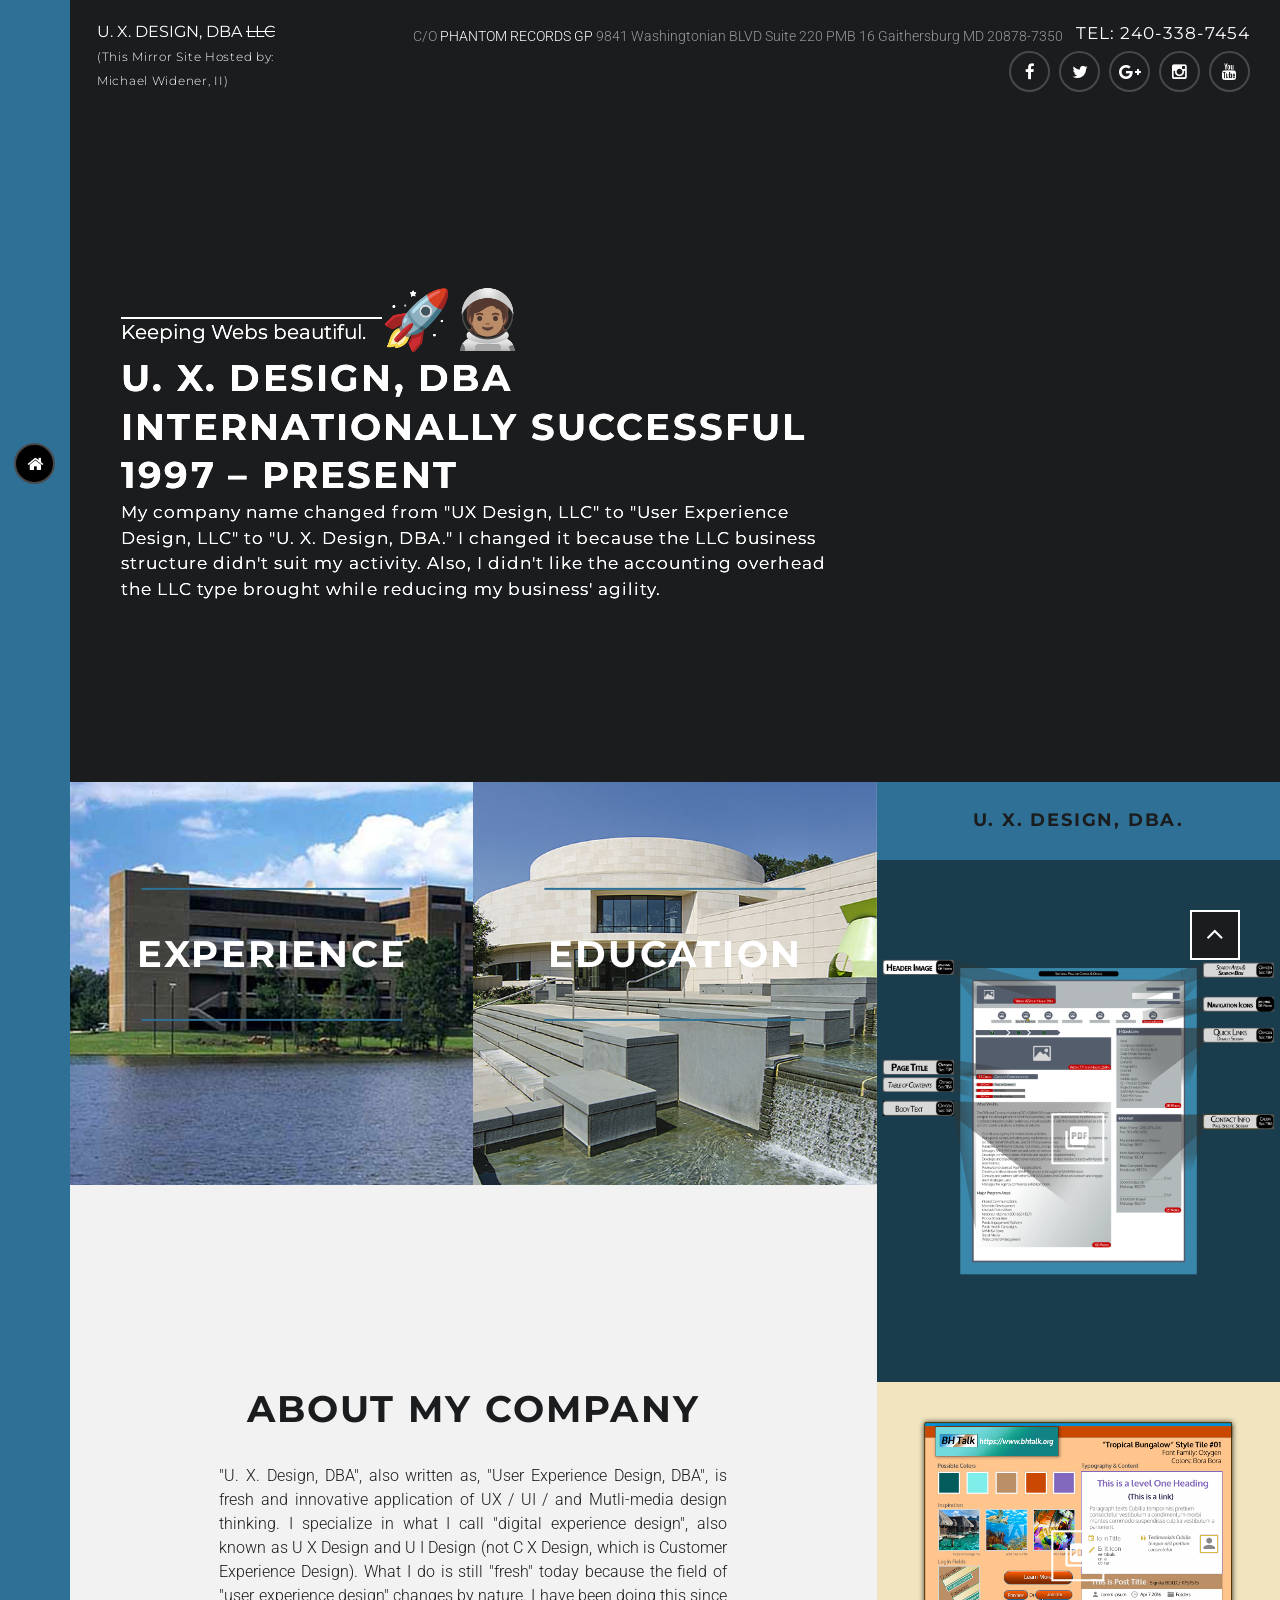
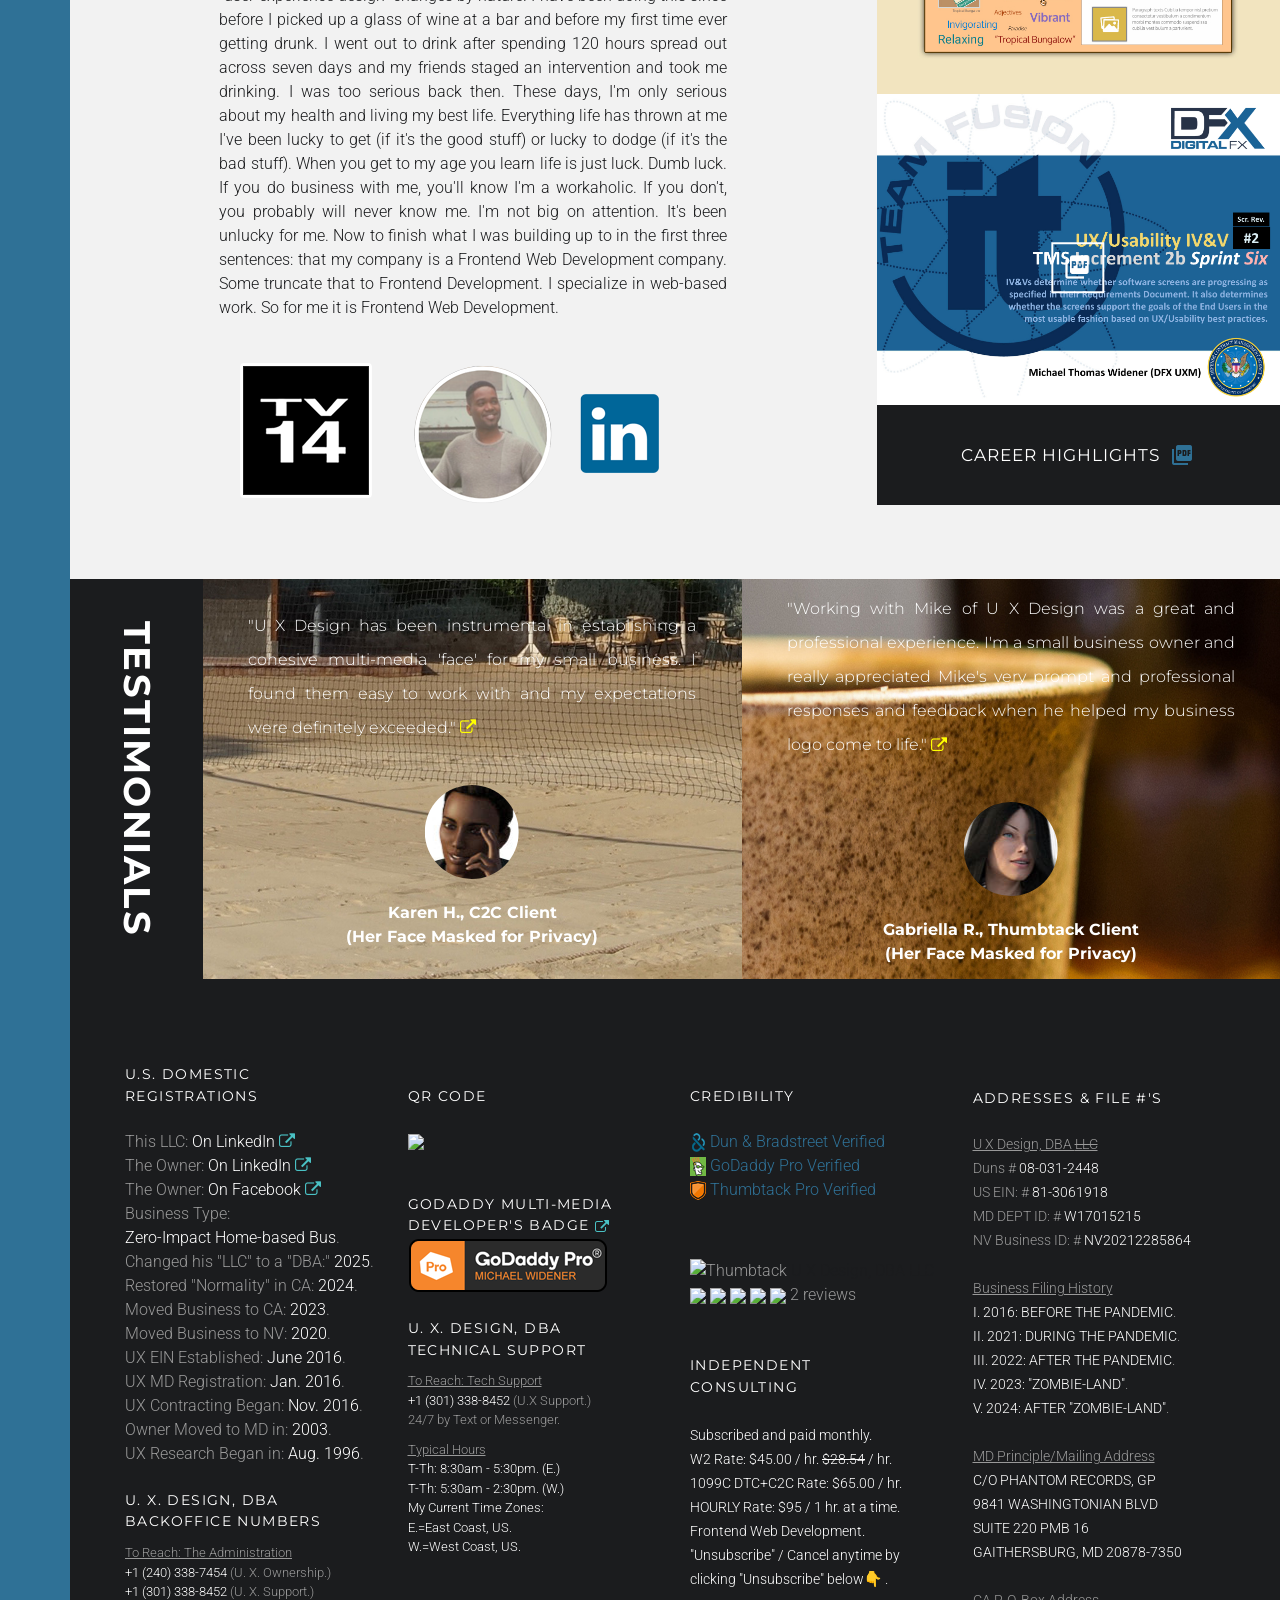
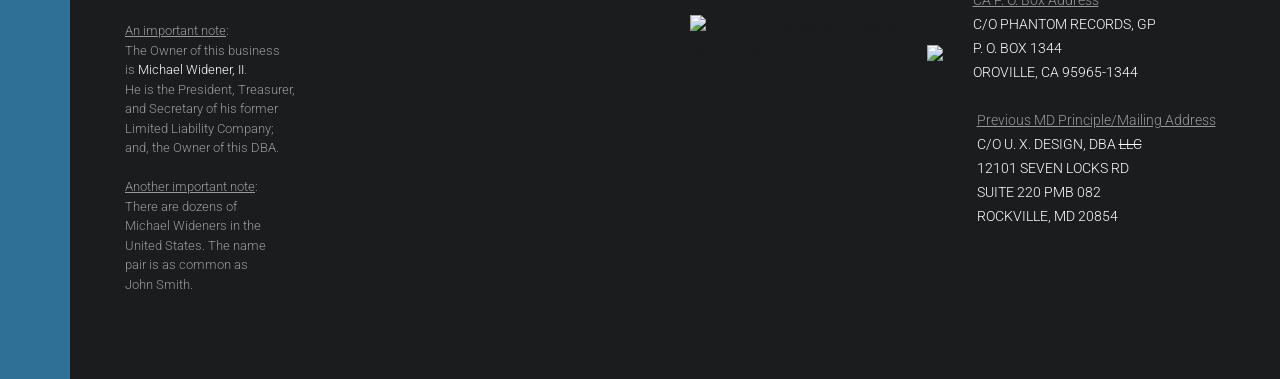
==== index.html @ e98a509e "Add files via upload" ====
<!DOCTYPE html>
<html lang="en" class="wide wow-animation">
<head>
    <!-- Site Title-->
    <title>U. X. Design, DBA | Owned and Operated by: Michael Widener, II (Publisher's Online Nickname: Jheri Curl Drip.)</title>
    <meta name="format-detection" content="telephone=no">
    <meta name="viewport" content="width=device-width, height=device-height, initial-scale=1.0, maximum-scale=1.0, user-scalable=0">
    <meta http-equiv="X-UA-Compatible" content="IE=edge">
    <meta charset="utf-8">
    <link rel="icon" href="favicon.ico" type="image/x-icon">
    <!-- Stylesheets-->
    <link rel="stylesheet" type="text/css" href="https://fonts.googleapis.com/css?family=Roboto:300,400,700%7CMontserrat:400,700">
    <link rel="stylesheet" href="css/style-cps-blue.css">
		<!--[if lt IE 10]>
    <div style="background: #212121; padding: 10px 0; box-shadow: 3px 3px 5px 0 rgba(0,0,0,.3); clear: both; text-align:center; position: relative; z-index:1;"><a href="http://windows.microsoft.com/en-US/internet-explorer/"><img src="images/ie8-panel/warning_bar_0000_us.jpg" border="0" height="42" width="820" alt="You are using an outdated browser. For a faster, safer browsing experience, upgrade for free today."></a></div>
    <script src="js/html5shiv.min.js"></script>
		<![endif]-->

<style>

h6 {
  font-size: 14px; /* Adjust the size as needed */
}

</style>

  </head>

  <body>



    <!-- Page -->
    <div class="page text-center">




      <!-- Page Header -->
      <header class="page-head">

        <!-- RD Navbar -->
        <div class="rd-navbar-wrap rd-navbar-absolute">
          <nav data-layout="rd-navbar-fixed" data-sm-layout="rd-navbar-fixed" data-md-device-layout="rd-navbar-fixed" data-lg-layout="rd-navbar-static" data-lg-device-layout="rd-navbar-static" data-stick-up-clone="false" class="rd-navbar">

            <div class="rd-navbar-inner">

              <!-- RD Navbar Panel -->
              <div class="rd-navbar-panel">

                <!-- RD Navbar Toggle -->
                <div class="rd-navbar-toggle-wrap">
                 <div class="rd-navbar-toggle">
					<a href="/">
					<i class="icon icon-sm icon-circle icon-bordered icon-transparent fa fa-home" style="background-color:black;"></i>
					</a>
				</div>
                </div>

                <!-- RD Navbar Brand -->
                  <a href="/" class="rd-navbar-brand veil-md reveal-tablet-inline-block">
                  <div class="brand-name"><img src="images/logo-100x157.png" alt="" width="100" height="157"/>
                  </div></a>

                <!-- RD Navbar Toggle -->
                <div class="rd-navbar-toggle-wrap-mod veil-lg">
                  <button data-custom-toggle=".section-top-panel" data-custom-toggle-disable-on-blur="true" class="rd-navbar-collapse-toggle"><span></span></button>
                </div>
              </div>
              <div class="rd-navbar-nav-wrap">
                <div class="rd-navbar-nav-wrap-inner">




                  <!-- RD Search -->
                  <form action="search-results.html" method="GET" data-search-live="rd-search-results-live" class="rd-search">
                    <div class="form-group">
                      <input id="rd-search-form-input" type="text" name="s" autocomplete="off" class="form-control">
                      <button type="submit" class="rd-search-submit"></button>
                    </div>
                    <div id="rd-search-results-live" class="rd-search-results-live veil reveal-md-block veil-tablet"></div>
                  </form>

                  <!-- RD Navbar Nav -->
                  <ul class="rd-navbar-nav">
                    <li><a href="/">Home</a></li>
                    <li class="active"><a href="about.html">About</a>

                      <!-- RD Navbar Dropdown -->
                      <ul class="rd-navbar-dropdown">
                        <li><a href="#">Pricing</a></li>
                        <li><a href="#">FAQs</a></li>
                        <li><a href="#">Our Team</a></li>
                        <li><a href="#">History</a></li>
                        <li><a href="#">Template Settings</a></li>
                        <li><a href="404.html">404 PAGE</a></li>
                        <li><a href="search-results.html">Search Results</a></li>
                      </ul>
                    </li>
                    <li><a href="blog.html">Blog</a></li>
                    <li><a href="gallery.html">Gallery</a></li>
                    <li><a href="contacts.html">Contacts</a></li>
                  </ul>
                </div>
              </div>
            </div>
          </nav>
        </div>



        <!-- BEGINNING OF Top Navigation Banner -->
        <section id="PageTop" class="section-top-panel">
          <div class="section-top-panel-left text-md-left veil reveal-md-inline-block veil-tablet" style="margin:0;">

            <!-- List Inline -->
            <ul class="list-inline list-inline-dashed list-inline-lg" style="margin:0;">


                <!-- RD Navbar Brand A-->
                  <a href="/" class="rd-navbar-brand veil-md reveal-tablet-inline-block">
                  <div class="brand-name"><img src="images/logo-172x40.png" alt="" width="172" height="40"/>
                  </div></a><span class="brand-name text-regular text-white text-uppercase font-acccent text-regular text-spacing-0 font-accent">U. X. Design, DBA <span title="We are no longer an LLC because our design projects are all completed by one person and the total amounts are so low that we have no liability high enough to warrant the LLC filing costs across multiple tax jurisdictions. The Internet is a single jurisdiction and we only need one reigstration in the United States to satisfy this. So we terminated our LLC. To save the filing costs going forward."><strike>LLC</strike></span><br /></span><span class="text-primary font-accent text-small text-spacing-60" style="color:white;" title="A mirror site is a redundant site used to prevent malicious cyber attacks from disrupting access. A mirror site hosts a copy of another site and artificial intelligence determins which site will display while recording digital footprints from malicious cyber activity to report to FCC. Ours prepares manual reporting so we can upload them.">(This Mirror Site Hosted by:</span> <span class="text-primary font-accent text-small text-spacing-60" style="color:white;"><a href="https://widener.org" style="color: white;" onmouseover="this.style.color='#ffe033';" onmouseout="this.style.color='white';" onmousedown="this.style.color='#ffe033';" onmouseup="this.style.color='white';">Michael Widener, II</a>)</span>

                <!-- RD Navbar Brand B -->
<!--               <li class="text-bottom" style="margin:0;"> 
                  <a href="https://uxdesign-llc.com/" class="rd-navbar-brand"><img src="images/logo-100x100.png" alt="" width="auto" height="auto" /></a><br /><span class="brand-name text-regular text-white text-uppercase font-acccent text-regular text-spacing-0 font-accent">U X Design Limited</span>
            </li>
-->

            </ul>

          </div>



     <div class="section-top-panel-right text-md-right" style="margin:0;">

            <!-- Contact Info-->
            <address class="contact-info">
              <!-- List Inline-->
              <ul class="list-inline list-inline-dashed list-inline-lg">
                <li class="text-gray-light text-bottom">C/O <a href="https://phantomrecords.com/" style="color: white;" onmouseover="this.style.color='#ffe033';" onmouseout="this.style.color='white';" onmousedown="this.style.color='#ffe033';" onmouseup="this.style.color='white';">PHANTOM RECORDS GP</a> 9841 Washingtonian BLVD Suite 220 PMB 16 Gaithersburg MD 20878-7350</li>
                <li class="text-white text-uppercase font-acccent text-regular text-spacing-60 text-bottom text-big font-accent"><span class="text-middle inset-right-5">Tel:</span><a href="callto:#12403387454" class="text-white text-middle">240-338-7454</a></li>
                <li>
                  <ul class="list-inline list-inline-xxs">
                    <li><a href="https://facebook.com/michael.widener.14094540/" class="icon icon-sm icon-circle icon-bordered icon-transparent fa fa-facebook-f"></a></li>
                    <li><a href="https://twitter.com/michaeltwidener/" class="icon icon-sm icon-circle icon-bordered icon-transparent fa fa-twitter"></a></li>
                    <li><a href="https://jhericurldrip.blogspot.com" class="icon icon-sm icon-circle icon-bordered icon-transparent fa fa-google-plus"></a></li>
                    <li><a href="https://instagram.com/private.focus.group/" class="icon icon-sm icon-circle icon-bordered icon-transparent fa fa-instagram"></a></li>
                    <li><a href="https://www.youtube.com/channel/UC_7KpKUEhf-61VAAYviAg0Q/" class="icon icon-sm icon-circle icon-bordered icon-transparent fa fa-youtube"></a></li>
                  </ul>
                </li>
              </ul>
            </address>

</div>


        </section>
        <!-- END OF Top Navigation Banner -->








        <!-- Swiper -->
        <div data-height="" data-min-height="350px" data-simulate-touch="false" data-autoplay="false" data-slide-effect="fade" class="swiper-container swiper-slider text-lg-left">
          <div class="swiper-wrapper">



			<div data-slide-bg="images/header-bg-jheri-curl-8-bit.png" class="swiper-slide">
              <div class="swiper-slide-caption">
                <div class="shell-wide inset-lg-left-50 inset-lg-right-50 inset-xl-left-100 inset-xl-right-100">
                  <div class="range range-xs-center range-lg-left">
                    <div class="cell-md-10 cell-lg-8">
                      <div class="reveal-inline-block text-lg-right veil reveal-sm-inline-block">
                        <p class="text-big-count font-accent text-regular text-primary" style="text-align:left;margin-top:-30px;"><span style="font-size:.35em;color: white;" onmouseover="this.style.color='white';" onmouseout="this.style.color='white';" onmousedown="this.style.color='white';" onmouseup="this.style.color='white';">Keeping Webs beautiful.</span> 🚀🧑🏽‍🚀</p>
                        <hr class="divider divider-xl hr-md-left-0 bg-primary offset-top-13" style="background:white;margin-top:-30px;" /> 
                      </div>
                      <h3 class="text-white text-bold text-spacing-60 offset-sm-top-28">U. X. Design, DBA<br class="veil reveal-lg-inline-block" />Internationally Successful<br class="veil reveal-lg-inline-block" />1997 – Present</h3>
                      <p class="text-primary font-accent text-regular text-spacing-60 text-big"><span style="color:white;">My company name changed from "UX Design, LLC" to "User Experience Design, LLC" to "U. X. Design, <span title="We are no longer an LLC because our design projects are all completed by one person and the total amounts are so low that we have no liability high enough to warrant the LLC filing costs across multiple tax jurisdictions. The Internet is a single jurisdiction and we only need one reigstration in the United States to satisfy this. So we terminated our LLC. To save the filing costs going forward.">DBA</span>." I changed it because the LLC business structure didn't suit my activity. Also, I didn't like the accounting overhead the LLC type brought while reducing my business' agility.</span></p>
                    </div>
                  </div>
                </div>
              </div>
            </div>




          </div>



      </header>





      <!-- Page Content -->
      <main class="page-content">
        <!-- About Our Site -->
        <section>
          <div class="range range-xs-center range-condensed">
            <div class="cell-sm-6 cell-lg-8">
              <div class="range range-xs-center range-condensed">
                <div class="cell-xs-6 cell-sm-12 cell-lg-6">
                  <!-- Thumbnail Classic -->
                  <div class="thumbnail-classic">
                    <div class="thumbnail-classic-img-wrap"><img src="images/home-01-596x596.jpg" width="596" height="596" alt="" class="img-responsive center-block section-inverse-img-450"></div>
                    <div class="thumbnail-classic-caption">
                      <hr class="divider divider-xl bg-primary veil reveal-sm-block">
                      <h3 class="text-uppercase text-bold text-white offset-top-40 text-spacing-60">Experience</h3>
                      <hr class="divider divider-xl bg-primary veil reveal-sm-block offset-top-40"><a href="https://www.linkedin.com/company/u-x-design/" class="btn-link btn-link-default offset-top-13 offset-sm-top-33"><span class="text-middle inset-right-10">Visit Owner [>]</span><span class="icon icon-md material-icons-ico material-icons-picture_of_email text-middle"></span></a>
                    </div>
                  </div>
                </div>
                <div class="cell-xs-6 cell-sm-12 cell-lg-6">
                  <!-- Thumbnail Classic -->
                  <div class="thumbnail-classic">
                    <div class="thumbnail-classic-img-wrap"><img src="images/home-02-596x596.jpg" width="596" height="596" alt="" class="img-responsive center-block section-inverse-img-450"></div>
                    <div class="thumbnail-classic-caption">
                      <hr class="divider divider-xl bg-primary veil reveal-sm-block">
                      <h3 class="text-uppercase text-bold text-white offset-top-40 text-spacing-60">Education</h3>
                      <hr class="divider divider-xl bg-primary veil reveal-sm-block offset-top-40"><a status="Request a PDF including Student Clearinghouse's Degree Verification Certificate and the matching purchase Receipt when the owner verified his own degree after graduation. He did this tto include in his job applications to save recruiters time debating if his custom-made degree was authentic." alt="Link." href="mailto:degree.verification@michaelwidener.com?subject=Degree%20Verification%20Request&body=Hello.%20I%20am%20emailing%20to%20request%20verification%20of%20your%20degree." class="btn-link btn-link-default offset-top-13 offset-sm-top-33"><span class="text-middle inset-right-10">Degree Verification [^]</span>

<!-- <span class="icon icon-md material-icons-ico material-icons-picture_as_pdf text-middle"></span> --></a>
                    </div>
                  </div>
                </div>
              </div>
              <div class="section-60 section-aside-inset section-fullwidth section-xl-centered-lg">
                <div class="shell">
                  <div class="range range-xs-center">
                    <div class="cell-sm-10 cell-lg-8">
                      <h3 class="text-bold text-spacing-60">About My Company</sup></h3>

<p class="offset-top-30" style="text-align:justify;">"U. X. Design, DBA", also written as, "User Experience Design, DBA", is fresh and innovative application of UX / UI / and Mutli-media design thinking. I specialize in what I call "digital experience design", also known as U X Design and U I Design (not C X Design, which is Customer Experience Design). What I do is still "fresh" today because the field of "user experience design" changes by nature. I have been doing this since before I picked up a glass of wine at a bar and before my first time ever getting drunk. I went out to drink after spending 120 hours spread out across seven days and my friends staged an intervention and took me drinking. I was too serious back then. These days, I'm only serious about my health and living my best life. Everything life has thrown at me I've been lucky to get  (if it's the good stuff) or lucky to dodge (if it's the bad stuff). When you get to my age you learn life is just luck. Dumb luck. If you do business with me, you'll know I'm a workaholic. If you don't, you probably will never know me. I'm not big on attention. It's been unlucky for me. Now to finish what I was building up to in the first three sentences: that my company is a Frontend Web Development company. Some truncate that to Frontend Development. I specialize in web-based work. So for me it is Frontend Web Development.<br /><br /><img src="maturity-rating-block.png" title="This maturity rating, TV-M, stands for Mature. Expect to find language, themes, and written descriptions you expect to see and hear while playing Rated M for Mature video games or viewing Rated R movies in a movie cinema, or watching Streaming Television shows rated TV-14. This web page is not for those 14 years old or younger and that's why I placed this maturiry rating here. Nanny-filters will help parents protect their children from bad language or themes too old for them." /><a href="https://www.linkedin.com/company/u-x-design/"><img title="Visit the Owner, Michael, at LinkedIn." src="owner-s-portrait.png" /></a><a href="https://linkedin.com/"><img title="Visit LinkedIn's homepage to join for free." src="./images/linkedin-square-logo-100x100.png" /></a></p>

                    </div>
                  </div>
                </div>
              </div>
            </div>
            <div class="cell-sm-6 cell-lg-4">
              <!-- Box-->
              <div class="box box-xs bg-primary">
                <h4 class="text-gray-darker text-bold text-spacing-60"><span style="font-size:large;">U. X. Design, DBA.</span></h4>
              </div>
              <!-- Post Event-->
              <article class="post-event">
                <!-- Thumbnail Classic-->
                <div class="thumbnail-classic thumbnail-classic-height-mod">
                  <div class="thumbnail-classic-img-wrap"><img src="images/post-01-596x330.jpg" width="596" height="330" alt="" class="img-responsive center-block section-inverse-img-250"></div>
                  <div class="thumbnail-classic-caption">
                    <div class="post-meta font-accent text-primary"> </div>
                    <h5 class="h5-variant-1 text-spacing-60 offset-top-13 text-white"> </h5><a href="wireframe.pdf" class="btn btn-icon-mod btn-icon-white offset-top-22 offset-xl-top-33 veil reveal-sm-inline-block"><span class="icon material-icons-ico material-icons-picture_as_pdf"></span></a>
                  </div>
                </div>
              </article>
              <!-- Post Event-->
              <article class="post-event">
                <!-- Thumbnail Classic-->
                <div class="thumbnail-classic thumbnail-classic-height-mod">
                  <div class="thumbnail-classic-img-wrap"><img src="images/post-02-596x330.jpg" width="596" height="330" alt="" class="img-responsive center-block section-inverse-img-250"></div>
                  <div class="thumbnail-classic-caption">
                    <div class="post-meta font-accent text-primary"></div>
                    <h5 class="h5-variant-1 text-spacing-60 offset-top-13 text-white"></h5><a href="style-tile.pdf" class="btn btn-icon-mod btn-icon-white offset-top-22 offset-xl-top-33 veil reveal-sm-inline-block"><span class="icon material-icons-ico material-icons-picture_as_pdf"></span></a>
                  </div>
                </div>
              </article>
              <!-- Post Event-->
              <article class="post-event">
                <!-- Thumbnail Classic-->
                <div class="thumbnail-classic thumbnail-classic-height-mod">
                  <div class="thumbnail-classic-img-wrap"><img src="images/post-03-596x330.jpg" width="596" height="330" alt="" class="img-responsive center-block section-inverse-img-250"></div>
                  <div class="thumbnail-classic-caption">
                    <div class="post-meta font-accent text-primary"></div>
                    <h5 class="h5-variant-1 text-spacing-60 offset-top-13 text-white"></h5><a href="IV-and-V-After-Innovation.pdf" class="btn btn-icon-mod btn-icon-white offset-top-22 offset-xl-top-33 veil reveal-sm-inline-block"><span class="icon material-icons-ico material-icons-picture_as_pdf"></span></a>
                  </div>
                </div>
              </article>
              <!-- Box-->
              <div class="box box-xs box-xs-mod bg-gray-darker"><a href="career-highlights.pdf" class="btn-link btn-link-default"><span class="text-middle inset-right-10">Career Highlights</span><span class="icon icon-md material-icons-ico material-icons-picture_as_pdf text-middle"></span></a></div>
            </div>
          </div>
        </section>


        <!-- TESTIMONIALS -->
        <section class="section-title-aside section-title-aside-lg offset-top-28 offset-sm-top-0">
          <div class="section-aside-title">
            <!-- Box-->
            <div class="box bg-gray-darker">
              <h3 class="text-white text-bold text-spacing-60">TESTIMONIALS</h3>
            </div>
          </div>
          <div class="section-aside-body">
            <div class="range range-xs-center range-condensed">
              <div class="cell-sm-6">
                <!-- Thumbnail Classic-->
                <div class="thumbnail-classic thumbnail-classic-height-450 thumbnail-classic-darker">
                  <div class="thumbnail-classic-img-wrap"><img src="images/about-07-893x596.jpg" width="893" height="596" alt="" class="img-responsive center-block section-inverse-img-450"></div>
                  <div class="thumbnail-classic-caption">
                    <!-- Blockquote-->
                    <blockquote class="quote inset-md-left-30 inset-md-right-30 inset-xl-left-100 inset-xl-right-100">
                      <p class="font-accent text-white text-height-34" style="text-align:justify">
                        <q>U X Design has been instrumental in establishing a cohesive multi-media 'face' for my small business. I found them easy to work with and my expectations were definitely exceeded.</q> <a href="https://www.thumbtack.com/-Potomac-MD/service/2967923/"><span style="color:yellow;" class="fa fa-external-link"></span></a>
                      </p>
                      <div class="offset-top-40"><img src="images/user-06-94x94.jpg" width="94" height="94" alt="" class="img-responsive img-circle center-block"></div>
                      <div class="offset-top-22">
                        <cite class="font-accent text-bold text-primary" style="color:white;" onmouseover="this.style.color='white';" onmouseout="this.style.color='white';" onmousedown="this.style.color='white';" onmouseup="this.style.color='white';">Karen H., C2C Client<br />(Her Face Masked for Privacy)</cite>
                      </div>
                    </blockquote>
                  </div>
                </div>
              </div>
              <div class="cell-sm-6">
                <!-- Thumbnail Classic-->
                <div class="thumbnail-classic thumbnail-classic-height-450 thumbnail-classic-darker">
                  <div class="thumbnail-classic-img-wrap"><img src="images/about-08-893x596.jpg" width="893" height="596" alt="" class="img-responsive center-block section-inverse-img-450"></div>
                  <div class="thumbnail-classic-caption">
                    <!-- Blockquote-->
                    <blockquote class="quote inset-md-left-30 inset-md-right-30 inset-xl-left-100 inset-xl-right-100">
                      <p class="font-accent text-white text-height-34" style="text-align:justify">

<q>Working with Mike of U X Design was a great and professional experience. I'm a small business owner and really appreciated Mike's very prompt and professional responses and feedback when he helped my business logo come to life.</q> <a href="https://www.thumbtack.com/-Potomac-MD/service/2967923/"><span style="color:yellow;" class="text-middle fa fa-external-link"></span></a>

                        <!-- <q>Hey! So the logo looks cool but there's a few factors that need some adjustments... Ah yes to all! That's totally the look I'm going for. We're still in the right direction... Woohoo! Looks great! Very pleased with the progress, Mike!</q> -->

                      </p>
                      <div class="offset-top-40"><img src="images/user-07-94x94.jpg" width="94" height="94" alt="" class="img-responsive img-circle center-block"></div>
                      <div class="offset-top-22">
                        <cite class="font-accent text-bold text-primary" style="color:white;" onmouseover="this.style.color='white';" onmouseout="this.style.color='white';" onmousedown="this.style.color='white';" onmouseup="this.style.color='white';">Gabriella R., Thumbtack Client<br />(Her Face Masked for Privacy)</cite>
                      </div>
                    </blockquote>
                  </div>
                </div>
              </div>
            </div>
          </div>
        </section>


<div>




</div>


      </main>

<!-- BEGINNING OF PAGE FOOTER -->
      <!-- Page Footer-->
      <footer class="page-footer section-60 section-lg-85 bg-gray-darker text-left">
        <div class="shell-wide inset-lg-left-50 inset-lg-right-50 inset-xl-left-100 inset-xl-right-100">
          <div class="range">
            <div class="cell-sm-6 cell-md-3">
              <h6 class="text-uppercase text-white">U.S. Domestic Registrations</h6>
              <!-- MD Registration Info-->
			<address class="contact-info offset-top-22 offset-lg-top-20 p text-gray-light">

				<p>This LLC: <a href="https://www.linkedin.com/company/u-x-design/"<span class="text-white">On LinkedIn</span></a> <a title="This takes you to my company profile at LinkedIn." href="https://www.linkedin.com/company/u-x-design/"><span style="color:#4ac1c4;" class="text-middle fa fa-external-link"></span></a></p>

				<p>The Owner: <a href="https://www.linkedin.com/in/jheri-curl-drip/"<span class="text-white">On LinkedIn</span></a> <a title="I go by Mike as my professional first name. But my nickname that's published online is Jheri Curl Drip. I updated my LinkedIn name to match my real name, because I learned there are dozens of Michael Wideners in the United States, and it is easy to confuse me with one of them." href="https://www.linkedin.com/in/jheri-curl-drip/"><span style="color:#4ac1c4;" class="text-middle fa fa-external-link"></span></a></p>

				<p>The Owner: <a class="text-white" href="https://facebook.com/michael.widener.14094540/"><span class="text-white">On Facebook</span></a> <a title="My government first name is Michael. This reads like that dog from Up. I am the legal owner of a single-person, limited liability company registered in the State of Maryland. I am a DBA in the great wonder known as Clark County, Nevada, or better known as Las Vegas. Clicking this links takes you home with me, virtually-speaking. Yes, that was supposed to be funny. Yes, I'm single, so yes, I'll date. No, I apparently do not have a funny sense of humar. So keep it Clean, because apparently I am accidently mean without meaning to be so. So kindly keep it clean, even if you think I'm not, or I won't let you into the cyberHouse behind this link. Which is a fake one because the real one I just left gave me Lime-poisioning. I am now permanently changed for the worse as far as I can tell." href="https://facebook.com/michael.widener.14094540/"><span style="color:#4ac1c4;" class="text-middle fa fa-external-link"></span></a></p>

				<p>Business Type: <br /><span class="text-white">Zero-Impact Home-based Bus</span>.</p>
				<p>Changed his "LLC" to a "DBA:" <span class="text-white">2025</span>.</p>
				<p>Restored "Normality" in CA: <span class="text-white">2024</span>.</p>
				<p>Moved Business to CA: <span class="text-white">2023</span>.</p>
				<p>Moved Business to NV: <span class="text-white">2020</span>.</p>
				<p>UX EIN Established: <span class="text-white">June 2016</span>.</p>
				<p>UX MD Registration: <span class="text-white">Jan. 2016</span>.</p>
				<p>UX Contracting Began: <span class="text-white">Nov. 2016</span>.</p>
				<p>Owner Moved to MD in: <span class="text-white">2003</span>.</p>
				<p>UX Research Began in: <span class="text-white">Aug. 1996</span>.</p>

<br />

<h6 class="text-uppercase text-white">U. X. Design, DBA<br />Backoffice Numbers</h6>

				<p><dl class="offset-top-10" style="font-size: small;"><u>To Reach: The Administration</u><br /><dd><a alt="Phone number link." title="Click to call" href="tel:+1-240-338-7454" class="text-white">+1 (240) 338-7454</a> (U. X. Ownership.)<br /><a alt="Phone number link." title="Click to call" href="tel:+1-301-338-8452" class="text-white">+1 (301) 338-8452</a>  (U. X. Support.)</dd></p>

<br />

<p><dd><span style="font-size:100%;" ></span><u>An important note</u>:<br />The Owner of this business<br />is <a style="color:white;" href="https://linkedin.com/in/michael-widener-ii/" title="View the owner's LinkedIn Profile. LinkedIn is the professional network for professionals in any industry in the United States.">Michael Widener, II</a>.<br />He is the President, Treasurer,<br />and Secretary of his former <br />Limited Liability Company;<br />and, the Owner of this DBA.<br /><br /><u>Another important note</u>:<br />There are dozens of <br />Michael Wideners in the <br />United States. The name <br />pair is as common as <br />John Smith.</dd><br /></dl></p>

				</address>
            </div>


            <div class="cell-sm-6 cell-md-3 offset-top-20 offset-sm-top-0">
              <h6 class="text-uppercase text-white"><br />QR CODE</h6>
           <!-- OR Code-->
              <address class="contact-info offset-top-22 offset-lg-top-20 p text-gray-light">
				<p><a href="https://cash.app/$MichaelTWidener/"><img src="images/ux-design-qr-code-2024.png" /></a></p>


				<address class="contact-info offset-top-22 offset-lg-top-40 p text-gray-light">
              <h6 style="margin-top:18px;" class="text-uppercase text-white">GODADDY MULTI-MEDIA<br />DEVELOPER's BADGE <a title="Visit my GoDaddy Pro Portfolio. (Opens this external website in the same window as this one.)" href="https://experts.godaddy.com/michael-thomas-widener/"><span style="color:#4ac1c4;" class="text-middle fa fa-external-link"></span></a></h6>

           <!-- BADGE UPDATED-->
              
				<a href="https://experts.godaddy.com/michael-thomas-widener/" title="Visit my GoDaddy Pro Portfolio. (Opens in the same window as this one.)"><img src="/images/godaddy-pro-badge-oval.png"></a></address><br />

<address class="contact-info offset-top-22 offset-lg-top-0 p text-gray-light">
<h6 class="text-uppercase text-white">U. X. DESIGN, DBA<br />TECHNICAL SUPPORT</h6>

              <!-- Contact Info-->
				<dl class="offset-top-10" style="font-size: small;">
					  <u>To Reach: Tech Support</u><br /><dd><a title="Tech Support Number." alt="Tech Support number." href="tel:+1-301-338-8452" class="text-white"><span>+1 (301) 338-8452</span></a> (U.X Support.)</dd><br /><!-- <dd><a title="Tech Support Number." alt="Tech Support number." href="tel:+1-301-637-2950" class="text-white"><span>+1 (301) 637-2950</span></a> (Line 2.)</dd><br /> -->24/7 by Text or Messenger.<br />
</dl>

				<dl class="offset-top-10" style="font-size: small;">
					  <u>Typical Hours</u><br /><span style="color:white;">T-Th: 8:30am - 5:30pm. (E.)<br />T-Th: 5:30am - 2:30pm. (W.)<br />My Current Time Zones:<br />E.=East Coast, US.<br />W.=West Coast, US.</span><br />
</dl>

</address>


</p><!-- </address> -->

            </div>

            <div class="cell-sm-6 cell-md-3 offset-top-20 offset-md-top-0">
              <h6 class="text-uppercase text-white"><br />Credibility</h6>
              <!-- Owner Info-->
              <address class="contact-info offset-top-22 offset-lg-top-20 p text-gray-light">
				<p><a href="https://www.dandb.com/businessdirectory/userexperiencedesign%E2%84%A2-rockville-md-113269185.html"><img src="images/dun-and-bradstreet-icon.png" style="vertical-align:middle;" /></a> <a href="https://www.dandb.com/businessdirectory/userexperiencedesign%E2%84%A2-rockville-md-113269185.html" class="text-primary">Dun & Bradstreet Verified</a></p>
				<p><a href="https://www.godaddy.pro/mike-widener/"><img src="images/godaddy.png" style="vertical-align:middle;" /></a> <a href="godaddy-pro/" class="text-primary">GoDaddy Pro Verified</a></p>
				<p><a href="https://www.thumbtack.com/-Potomac-MD/service/2967923/"><img src="images/thumbtack.png" style="vertical-align:middle;" /></a> <a href="https://www.thumbtack.com/-Potomac-MD/service/2967923/" class="text-primary">Thumbtack Pro Verified</a></p>
				<p><br /><br />

				<p><div style="width:auto !Important;background:none !Important;margin-top:9px !Important;" class="widget ng-scope" id="tt-review-widget-star"> <img src="images/thumbtack-rating-logo" alt="Thumbtack" class="tt-logo"> <a target="_blank" ng-href="https://www.thumbtack.com/-Silver-Spring-MD/service/2967923" href="https://www.thumbtack.com/-Silver-Spring-MD/service/2967923"> <div class="ng-binding">U X Design, DBA <span title="We are no longer an LLC because our design projects are all completed by one person and the total amounts are so low that we have no liability high enough to warrant the LLC filing costs across multiple tax jurisdictions. The Internet is a single jurisdiction and we only need one reigstration in the United States to satisfy this. So we terminated our LLC. To save the filing costs going forward."><strike>LLC</strike></span></div> </a> <div id="tt-dynamic">  <img src="https://static.thumbtackstatic.com/media/pages/profile/standard-widgets/review-widget/orange_star.svg"> <img src="https://static.thumbtackstatic.com/media/pages/profile/standard-widgets/review-widget/orange_star.svg"> <img src="https://static.thumbtackstatic.com/media/pages/profile/standard-widgets/review-widget/orange_star.svg"> <img src="https://static.thumbtackstatic.com/media/pages/profile/standard-widgets/review-widget/orange_star.svg"> <img src="https://static.thumbtackstatic.com/media/pages/profile/standard-widgets/review-widget/orange_star.svg"> <span>2 reviews</span> </div> </div><script src='https://www.thumbtack.com/profile/widgets/scripts/?service_id=r$3IMKVyEkT9HA&widget_id=review&type=star'></script></p></p>

<!--				<p><div style="width:auto !Important;background:none !Important;margin-top:9px !Important;" class="widget ng-scope" id="tt-review-widget-star"> <img ng-src="https://static.thumbtackstatic.com/media/logos/thumbtack/wordmark.svg" alt="Thumbtack" class="tt-logo" src="https://static.thumbtackstatic.com/media/logos/thumbtack/wordmark.svg"> <a target="_blank" ng-href="https://www.thumbtack.com/-Silver-Spring-MD/service/2967923" href="https://www.thumbtack.com/-Silver-Spring-MD/service/2967923"> <div class="ng-binding">User eXperience Design <sup style="font-size:.75em;vertical-align:texttop;">LLC</sup></div> </a> <div id="tt-dynamic">  <img src="https://static.thumbtackstatic.com/media/pages/profile/standard-widgets/review-widget/orange_star.svg"> <img src="https://static.thumbtackstatic.com/media/pages/profile/standard-widgets/review-widget/orange_star.svg"> <img src="https://static.thumbtackstatic.com/media/pages/profile/standard-widgets/review-widget/orange_star.svg"> <img src="https://static.thumbtackstatic.com/media/pages/profile/standard-widgets/review-widget/orange_star.svg"> <img src="https://static.thumbtackstatic.com/media/pages/profile/standard-widgets/review-widget/orange_star.svg"> <span>1 review</span> </div> </div><script src='https://www.thumbtack.com/profile/widgets/scripts/?service_id=r$3IMKVyEkT9HA&widget_id=review&type=star'></script></p></p> -->

			</address>
            <br /><br />




								<h6 class="text-uppercase text-white">Independent <br />Consulting</h6><br />
								<h8 class="text-white" style="font-size:90%;font-color:white;text-align:center;">Subscribed and paid monthly.<br />W2 Rate: $45.00 / hr. <span title="I offered this rate during a time of transition and I no longer accept W2 employment at this rate. I accept trade-work at this rate only from AMAZON COM SERVICES LLC because with it are training programs that reward company loyalty that will make up for the lower pay in an acceptalbe amount of time. No other employer is entitled to this rate. I will provide no further details regarding this. Back to why I accepted this rate originally: $28.54 was my Calendar Year 2000 rate for only six months of W2 employment, two probationary-periods, after which I was promoted to $45,000 a year, then $90,000 per year, after one more probationary period because I proved my value to my start-up company, Cofix, Inc. I did this by forging confidential metrics my bosses and I used to track my value and I was accurate about it so they provided a portion of the savings I earned back as pay according to our mutual agreement. We impressed oursleves and learned how brilliant we are together. I assisted them in selling their startup to recoup the pending losses their venture capitalist was facing due to failures within the startup that myself and my three next-level up bosses, including the President and my *lateral team-mates,* who called me their Team Lead, solved for the startup. We did it in approximately nine months and then they all took other jobs before the ship was about to sink because those details became confidential during the company to company sales process so they were given the blessing to seek other employment, I was too but I declined to do that and simply accepted lay-off because I knew I still had work to finish. I do not do two-things at once while on a critical path, hence, I had no time to explore other roles. I worked as many as 20 unbroken hours at a time and often worked until midnight. I was an evening person back then, and, today I am a morning or an evening person based on what project I choose and the time zone of the team I work with. Cofix, Inc. was the only job and team and bosses I have ever loved together as a professional triangle of productivity. Because it was impossilbe and we did the impossible, we all know each other's value. We bailed out of millions of dollars in mistakes in less than one calendar year, against all odds, even against the odds of that horrible day in September. We are what I call *START-UP COMMANDOS* and we know who we are. I will *not* provide further details *nor* will I provide additional names. If an employer hires any of us, independently or as team, they will be lucky to have us at six figures. It is a professional insult to offer any one of us less than six figures in 2025."><s>$28.54</s></span> / hr.<br />1099C DTC+C2C Rate: $65.00 / hr.<br />HOURLY Rate: $95 / 1 hr. at a time.<br />Frontend Web Development.<br />"Unsubscribe" / Cancel anytime by<br />clicking "Unsubscribe" below👇 .<br /><br /></h8>

<table><tbody><tr><td><form action="https://www.paypal.com/cgi-bin/webscr" method="post" target="_top">
<input type="hidden" name="cmd" value="_s-xclick">
<input type="hidden" name="hosted_button_id" value="VMWS74U2WPZPE">
<input type="image" src="https://www.paypalobjects.com/en_US/i/btn/btn_subscribeCC_LG.gif" border="0" name="submit" alt="PayPal - The safer, easier way to pay online!">
<img alt="" border="0" src="https://www.paypalobjects.com/en_US/i/scr/pixel.gif" width="1" height="1">
</form></td><td><A style="vertical-align:text-top;" HREF="https://www.paypal.com/cgi-bin/webscr?cmd=_subscr-find&alias=73A3S8PCN35FN">
<IMG SRC="https://www.paypalobjects.com/en_US/i/btn/btn_unsubscribe_SM.gif" BORDER="0">
</A></td></tr><tbody></table>

			</div>

            <div class="cell-sm-6 cell-md-3 offset-top-20 offset-md-top-0"><br />
              <h6 class="text-uppercase text-white">Addresses & File #'s</h6>
              <!-- Filing Info-->
              <address class="contact-info offset-top-22 offset-lg-top-20 p text-gray-light">
                <p>
				  <dl class="offset-top-0"><dd><font style="font-size:90%;"><u>U X Design, DBA <span title="We are no longer an LLC because our design projects are all completed by one person and the total amounts are so low that we have no liability high enough to warrant the LLC filing costs across multiple tax jurisdictions. The Internet is a single jurisdiction and we only need one reigstration in the United States to satisfy this. So we terminated our LLC. To save the filing costs going forward."><strike>LLC</strike></span></u><br />Duns # <a class="text-white" href="https://www.dandb.com/businessdirectory/userexperiencedesign™-rockville-md-113269185.html"><span class="text-white">08-031-2448</span></a><br />US EIN: # <a class="text-white" href="https://egov.maryland.gov/businessexpress/entitysearch/"><span class="text-white">81-3061918</span></a> <br />MD DEPT ID: # <a class="text-white" href="https://egov.maryland.gov/businessexpress/entitysearch/"><span class="text-white">W17015215</span></a><br />NV <span title="This word corrected 11 August 2024: I changed this word from LLC to Business because Nevada uses NV Business IDs, not NV LLC IDs. I also corrected the ID number itself. It is accurate as of Monday 11 August 2024. No business is perfect. Typos will happen.">Business</span> ID: # <span class="text-white">NV20212285864<a href="https://www.nvsilverflume.gov/"></span></a><br /><br /><u>Business Filing History</u><br /><a class="text-white" href="https://egov.maryland.gov/businessexpress/entitysearch/" title="I registered my service-only business, named UX Design LLC, then User Experience Design LLC, but best spelled U space X space Design, DBA, as a service-only U X, U I business making digital experiences like websites. I have been making websites since 1997. I simply wanted to make a new, fancy name for it. So I registered this name. I learned that registering it made it seem like I have only been doing this since 2016 because only after registering this did my business name begin appearing in busines databases such as Dun and Bradstreet and Lexus Nexus for Business. I learned that the business name User Experience Design Limited was too many characters for most database entry fields so I shortened it to U X Desgin, DBA recently, and to U X Design in short database fields so it is easier on data transfer interoperability processes that are handled by artificial intelligence now. Now I have to go back eveyrwhere my business ever did business (I am told) and change my business name to the shorter one or I will have tax issues. One cannot really understand how annoying this is for a business owner unless a person is in the same business as me and this has happened to them too. It simply puts a one-person business out of business during a business era like the U.S. Pandemic.">   I.   2016: BEFORE THE PANDEMIC</a>.<br /><a class="text-white" href="https://www.nvsilverflume.gov/" title="I got robbed (pickpocketed, cornered, pushed, and punched) repeatedly and local law enforcement only cared that whether I was the person they kept hearing was needing medication which is a drug dealer's fake call narrative to 911 when the drug dealer is about to forcibly overdose a target as a method of retaliation for noticing a drug deal. After the Las Vegas Strip spent millions to clean up the venues and casinos the air smelled fresh and clean for a few weeks and all of us who do not smoke, drink, or do drugs notifed. After that we started asking if the casinos would ban smoking and they said they cannot do that so after the smokers returned we all noticed the air turned smelly again and we gave the Las Vegas Strip a new nickname - The Stinky Strip - and laughed about as we found ways to leave while we still had our phones for those of us who still had one. Some got robbed and some got kidnapped and some got killed. The Las Vegas Strip is a stupid place to get drunk. It is wisely, by far, to drink soda, not water, unless you bring your own water in a sealed container to the bar, and they will let you do it, because water costs more than alcohol on the Las Vegas Strip. Drinking water and soda, or water and alcohol will lessen the effect of dehydration and make a drinker more likely to finish drinking without remaining drunk. Which means when they drive home they are not a danger to themselves or anyone else. The bars I did this in were impressed with me and said I could come in there anytime and do it again because it set a good example and one they have never seen done consistently in all their years in the business. The owner shook my hand, and smiled. Becuase doing that was more profitable for him (or her or them) that the regularly way, all told."> II. 2021: DURING THE PANDEMIC</a>.<br /><a id="no-filing-necessary" class="text-white" title="After renewing my business address, once the office reopened, and researching filing requirements in that tax jurisdiction, and going into the office in person, the office staff said I was never required to file anything for my service-only, web-based business, nor was I ever required to pay withholding taxes for sales because I am not a physical reseller, wholeseller and all the taxes I have paid for that are due for refund to me. They said not to file for register my business for businesses like this and to file for a refund of all of the overpaid taxes for all years overpaid, which is since I registered my business, in 2016. They said that will cover all of the years and will lead the State Department of Taxation and Assessments - SDAT - to find all of the overpayments and mail a check to return the uneeded funds to me." href="https://www.nvsilverflume.gov/">III. 2022: AFTER THE PANDEMIC</a>.<br /><a id="corrected-accounts-mistake" class="text-white" title="After a supposed best friend supposedly rescued me from Las Vegas during the zombie-land experience we now know as the U.S. Pandemic, my supposed friend left me stranded in a strange city with only a backpack, two jackets, no wallet, no money, no way to leave and nowhere to stay. I became homeless. I was homeless for an entire year, and slept on the side of a river for seven consecutive months and even worked at a warehouse after getting my wallet contents replaced while sleeping on said river-side. I think of myself as a pandemic-survivor now, inspite what my family and incompetent former roommates,  (and former bad-dates) enjoy saying about me in whenever and where-ever anyone will believe them." href="https://egov.maryland.gov/businessexpress/entitysearch">IV. 2023: "ZOMBIE-LAND"</a>.<br /><a id="corrected-accounts-mistake" class="text-white" title="After eight years in business (two years before registering this LLC) I finally found the problem - The Accountant filed my business under the wrong NAICS code (in 2018 two years, before the pandemic) causing taxes to be required for my Service-Only business. So I fired my accountant (four years ago, in 2020, the year of the U.S. pandemic, and have only this year, in 2024, recovered from the financial hardship caused by paying unnecessary taxes the last few tax seasons. I have just began addressing the Accountant's mistake with the IRS and local and State tax bodies to receive refunds for all those years and report his misfilings as his mistake in comprehending English as his 2nd (second) language." href="https://egov.maryland.gov/businessexpress/entitysearch">V. 2024: AFTER "ZOMBIE-LAND"</a>.</font></dd><br /><br />

<dd><font style="font-size:90%;"><u>MD Principle/Mailing Address</u><br /><span class="text-white">C/O <a href="https://phantomrecords.com/" style="color: white;" onmouseover="this.style.color='#ffe033';" onmouseout="this.style.color='white';" onmousedown="this.style.color='#ffe033';" onmouseup="this.style.color='white';">PHANTOM RECORDS, GP</a><br />9841 WASHINGTONIAN BLVD<br />SUITE 220 PMB 16<br />GAITHERSBURG, MD 20878-7350</span></font></dd><br /><br />
<dd><font style="font-size:90%;"><u>CA P. O. Box Address</u><br /><span class="text-white">C/O <a href="https://phantomrecords.com/" style="color: white;" onmouseover="this.style.color='#ffe033';" onmouseout="this.style.color='white';" onmousedown="this.style.color='#ffe033';" onmouseup="this.style.color='white';">PHANTOM RECORDS, GP</a><br />P. O. BOX 1344<br />OROVILLE, CA 95965-1344</span></font></dd><br /><br />
<dd><font style="font-size:90%;"></font></dd>

<dd><font style="font-size:90%;"><u>Previous MD Principle/Mailing Address</u><br /><span class="text-white">C/O U. X. DESIGN, DBA <span title="We are no longer an LLC because our design projects are all completed by one person and the total amounts are so low that we have no liability high enough to warrant the LLC filing costs across multiple tax jurisdictions. The Internet is a single jurisdiction and we only need one reigstration in the United States to satisfy this. So we terminated our LLC. To save the filing costs going forward."><strike>LLC</strike></span><br />12101 SEVEN LOCKS RD<br /> SUITE 220 PMB 082<br />ROCKVILLE, MD 20854</span></font></dd><br /><br />
<dd><font style="font-size:90%;"></font></dd>

</p>  </dl>
				</address>

			</div>

            </div>

            </div>


              <!-- {%FOOTER_LINK}-->
          </div>
        </div>
      </footer>
<!-- END OF PAGE FOOTER -->



    </div>


    <!-- Global Mailform Output-->
    <div id="form-output-global" class="snackbars"></div>

    <!-- PhotoSwipe Gallery-->
    <div tabindex="-1" role="dialog" aria-hidden="true" class="pswp">
      <div class="pswp__bg"></div>
      <div class="pswp__scroll-wrap">
        <div class="pswp__container">
          <div class="pswp__item"></div>
          <div class="pswp__item"></div>
          <div class="pswp__item"></div>
        </div>
        <div class="pswp__ui pswp__ui--hidden">
          <div class="pswp__top-bar">
            <div class="pswp__counter"></div>
            <button title="Close (Esc)" class="pswp__button pswp__button--close"></button>
            <button title="Share" class="pswp__button pswp__button--share"></button>
            <button title="Toggle fullscreen" class="pswp__button pswp__button--fs"></button>
            <button title="Zoom in/out" class="pswp__button pswp__button--zoom"></button>
            <div class="pswp__preloader">
              <div class="pswp__preloader__icn">
                <div class="pswp__preloader__cut">
                  <div class="pswp__preloader__donut"></div>
                </div>
              </div>
            </div>
          </div>
          <div class="pswp__share-modal pswp__share-modal--hidden pswp__single-tap">
            <div class="pswp__share-tooltip"></div>
          </div>
          <button title="Previous (arrow left)" class="pswp__button pswp__button--arrow--left"></button>
          <button title="Next (arrow right)" class="pswp__button pswp__button--arrow--right"></button>
          <div class="pswp__caption">
            <div class="pswp__caption__cent"></div>
          </div>
        </div>
      </div>
    </div>

    <!-- includes:olark-->
    <!-- Javascript-->
    <script src="js/core.min.js"></script>
    <script src="js/script.js"></script>

  </body>
</html>
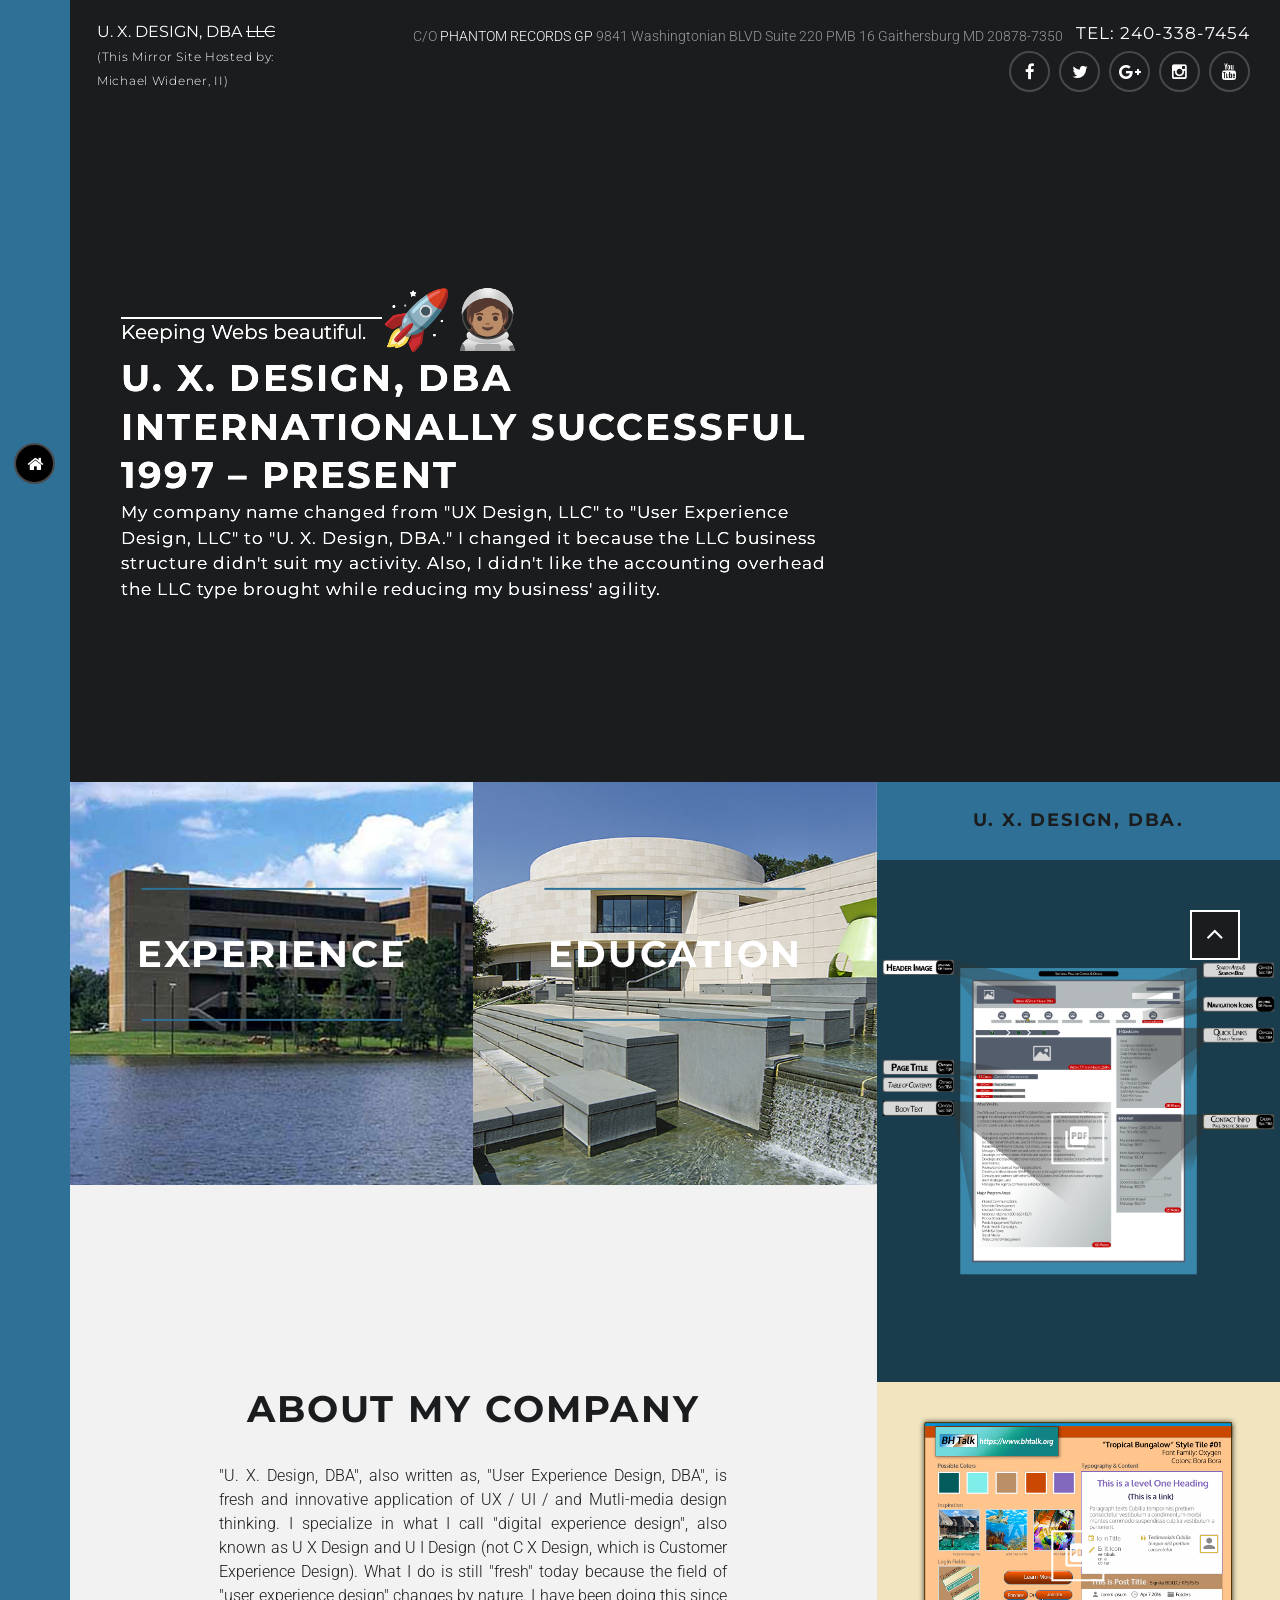
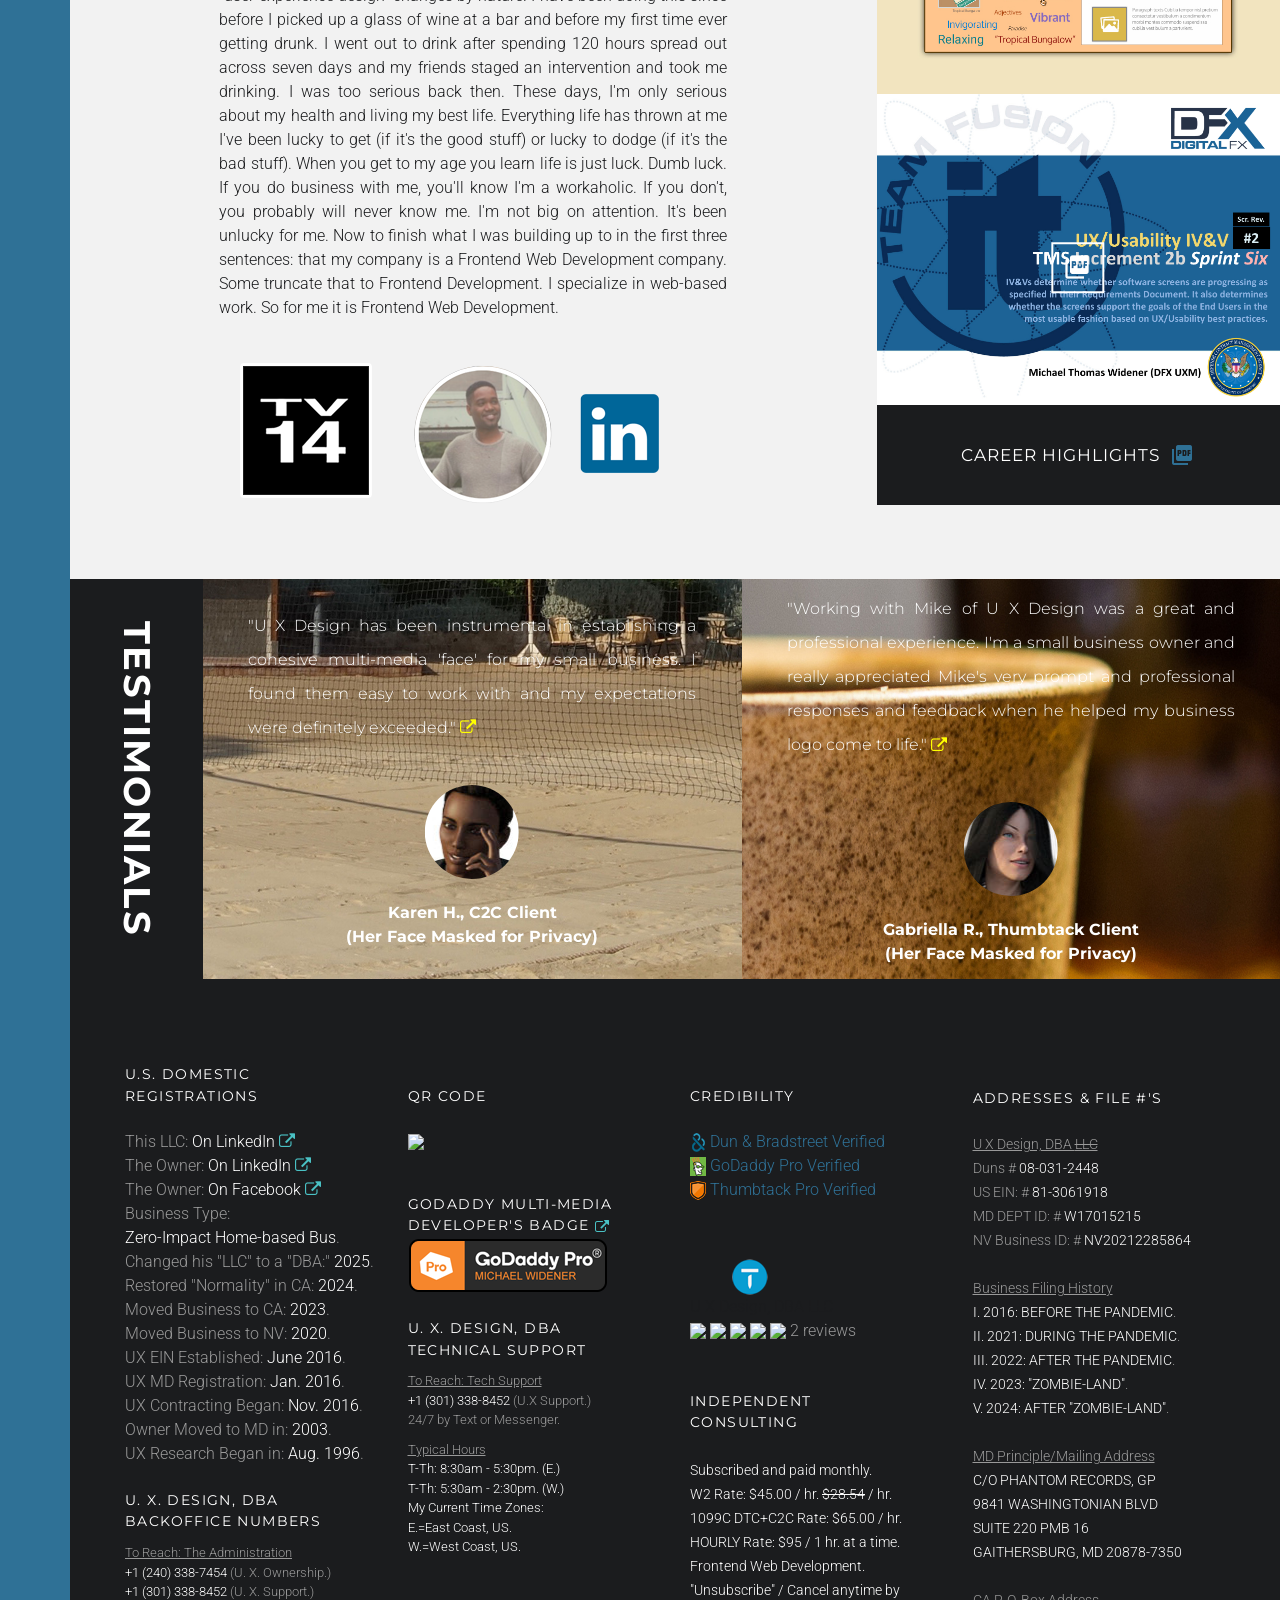
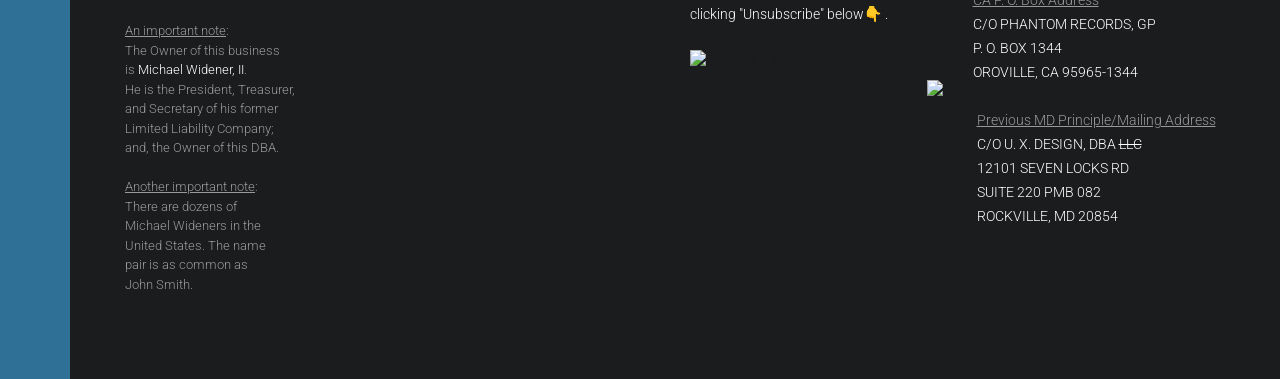
==== commit 84096686: "Update index.html" ====
--- a/index.html
+++ b/index.html
@@ -442,7 +442,7 @@
 				<p><a href="https://www.thumbtack.com/-Potomac-MD/service/2967923/"><img src="images/thumbtack.png" style="vertical-align:middle;" /></a> <a href="https://www.thumbtack.com/-Potomac-MD/service/2967923/" class="text-primary">Thumbtack Pro Verified</a></p>
 				<p><br /><br />
 
-				<p><div style="width:auto !Important;background:none !Important;margin-top:9px !Important;" class="widget ng-scope" id="tt-review-widget-star"> <img src="images/thumbtack-rating-logo" alt="Thumbtack" class="tt-logo"> <a target="_blank" ng-href="https://www.thumbtack.com/-Silver-Spring-MD/service/2967923" href="https://www.thumbtack.com/-Silver-Spring-MD/service/2967923"> <div class="ng-binding">U X Design, DBA <span title="We are no longer an LLC because our design projects are all completed by one person and the total amounts are so low that we have no liability high enough to warrant the LLC filing costs across multiple tax jurisdictions. The Internet is a single jurisdiction and we only need one reigstration in the United States to satisfy this. So we terminated our LLC. To save the filing costs going forward."><strike>LLC</strike></span></div> </a> <div id="tt-dynamic">  <img src="https://static.thumbtackstatic.com/media/pages/profile/standard-widgets/review-widget/orange_star.svg"> <img src="https://static.thumbtackstatic.com/media/pages/profile/standard-widgets/review-widget/orange_star.svg"> <img src="https://static.thumbtackstatic.com/media/pages/profile/standard-widgets/review-widget/orange_star.svg"> <img src="https://static.thumbtackstatic.com/media/pages/profile/standard-widgets/review-widget/orange_star.svg"> <img src="https://static.thumbtackstatic.com/media/pages/profile/standard-widgets/review-widget/orange_star.svg"> <span>2 reviews</span> </div> </div><script src='https://www.thumbtack.com/profile/widgets/scripts/?service_id=r$3IMKVyEkT9HA&widget_id=review&type=star'></script></p></p>
+				<p><div style="width:auto !Important;background:none !Important;margin-top:9px !Important;" class="widget ng-scope" id="tt-review-widget-star"> <img src="images/thumbtack-rating-logo.png" alt="Thumbtack" class="tt-logo"> <a target="_blank" ng-href="https://www.thumbtack.com/-Silver-Spring-MD/service/2967923" href="https://www.thumbtack.com/-Silver-Spring-MD/service/2967923"> <div class="ng-binding">U X Design, DBA <span title="We are no longer an LLC because our design projects are all completed by one person and the total amounts are so low that we have no liability high enough to warrant the LLC filing costs across multiple tax jurisdictions. The Internet is a single jurisdiction and we only need one reigstration in the United States to satisfy this. So we terminated our LLC. To save the filing costs going forward."><strike>LLC</strike></span></div> </a> <div id="tt-dynamic">  <img src="https://static.thumbtackstatic.com/media/pages/profile/standard-widgets/review-widget/orange_star.svg"> <img src="https://static.thumbtackstatic.com/media/pages/profile/standard-widgets/review-widget/orange_star.svg"> <img src="https://static.thumbtackstatic.com/media/pages/profile/standard-widgets/review-widget/orange_star.svg"> <img src="https://static.thumbtackstatic.com/media/pages/profile/standard-widgets/review-widget/orange_star.svg"> <img src="https://static.thumbtackstatic.com/media/pages/profile/standard-widgets/review-widget/orange_star.svg"> <span>2 reviews</span> </div> </div><script src='https://www.thumbtack.com/profile/widgets/scripts/?service_id=r$3IMKVyEkT9HA&widget_id=review&type=star'></script></p></p>
 
 <!--				<p><div style="width:auto !Important;background:none !Important;margin-top:9px !Important;" class="widget ng-scope" id="tt-review-widget-star"> <img ng-src="https://static.thumbtackstatic.com/media/logos/thumbtack/wordmark.svg" alt="Thumbtack" class="tt-logo" src="https://static.thumbtackstatic.com/media/logos/thumbtack/wordmark.svg"> <a target="_blank" ng-href="https://www.thumbtack.com/-Silver-Spring-MD/service/2967923" href="https://www.thumbtack.com/-Silver-Spring-MD/service/2967923"> <div class="ng-binding">User eXperience Design <sup style="font-size:.75em;vertical-align:texttop;">LLC</sup></div> </a> <div id="tt-dynamic">  <img src="https://static.thumbtackstatic.com/media/pages/profile/standard-widgets/review-widget/orange_star.svg"> <img src="https://static.thumbtackstatic.com/media/pages/profile/standard-widgets/review-widget/orange_star.svg"> <img src="https://static.thumbtackstatic.com/media/pages/profile/standard-widgets/review-widget/orange_star.svg"> <img src="https://static.thumbtackstatic.com/media/pages/profile/standard-widgets/review-widget/orange_star.svg"> <img src="https://static.thumbtackstatic.com/media/pages/profile/standard-widgets/review-widget/orange_star.svg"> <span>1 review</span> </div> </div><script src='https://www.thumbtack.com/profile/widgets/scripts/?service_id=r$3IMKVyEkT9HA&widget_id=review&type=star'></script></p></p> -->
 
@@ -546,4 +546,4 @@
     <script src="js/script.js"></script>
 
   </body>
-</html>+</html>
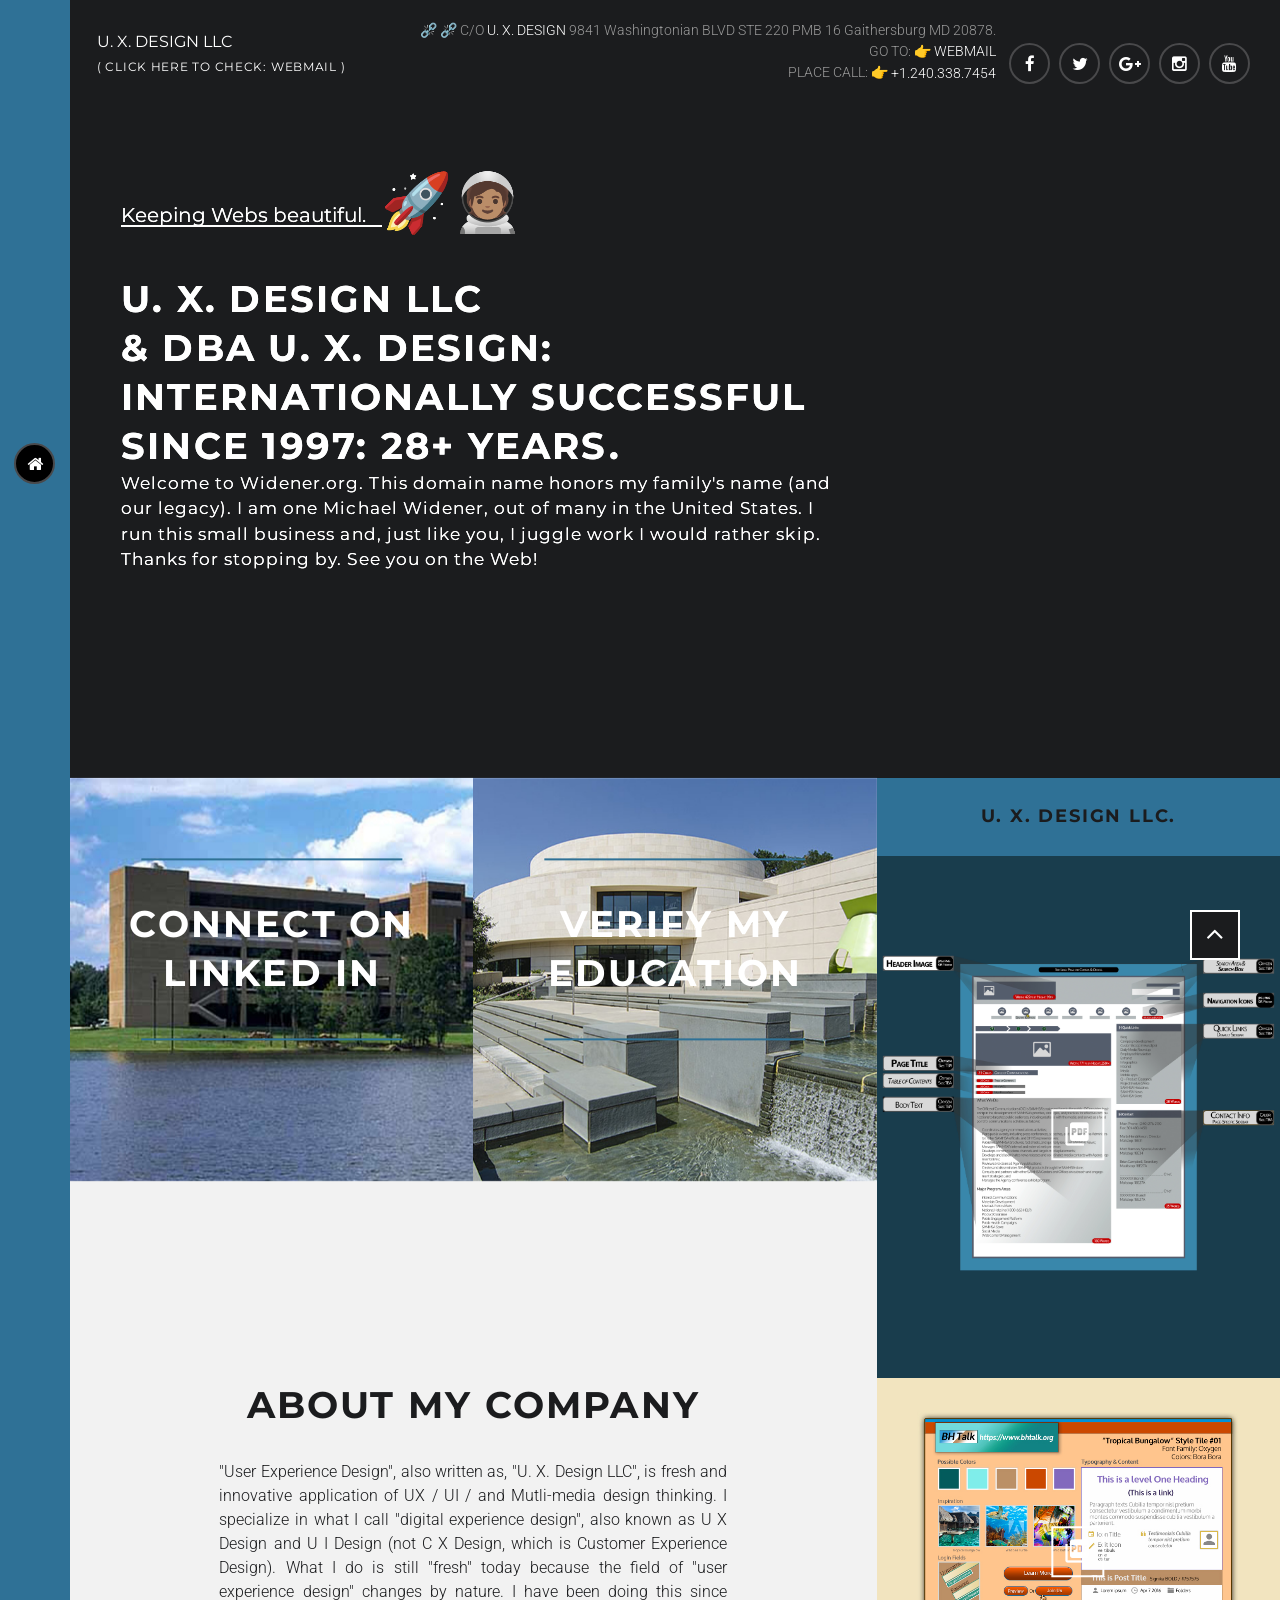
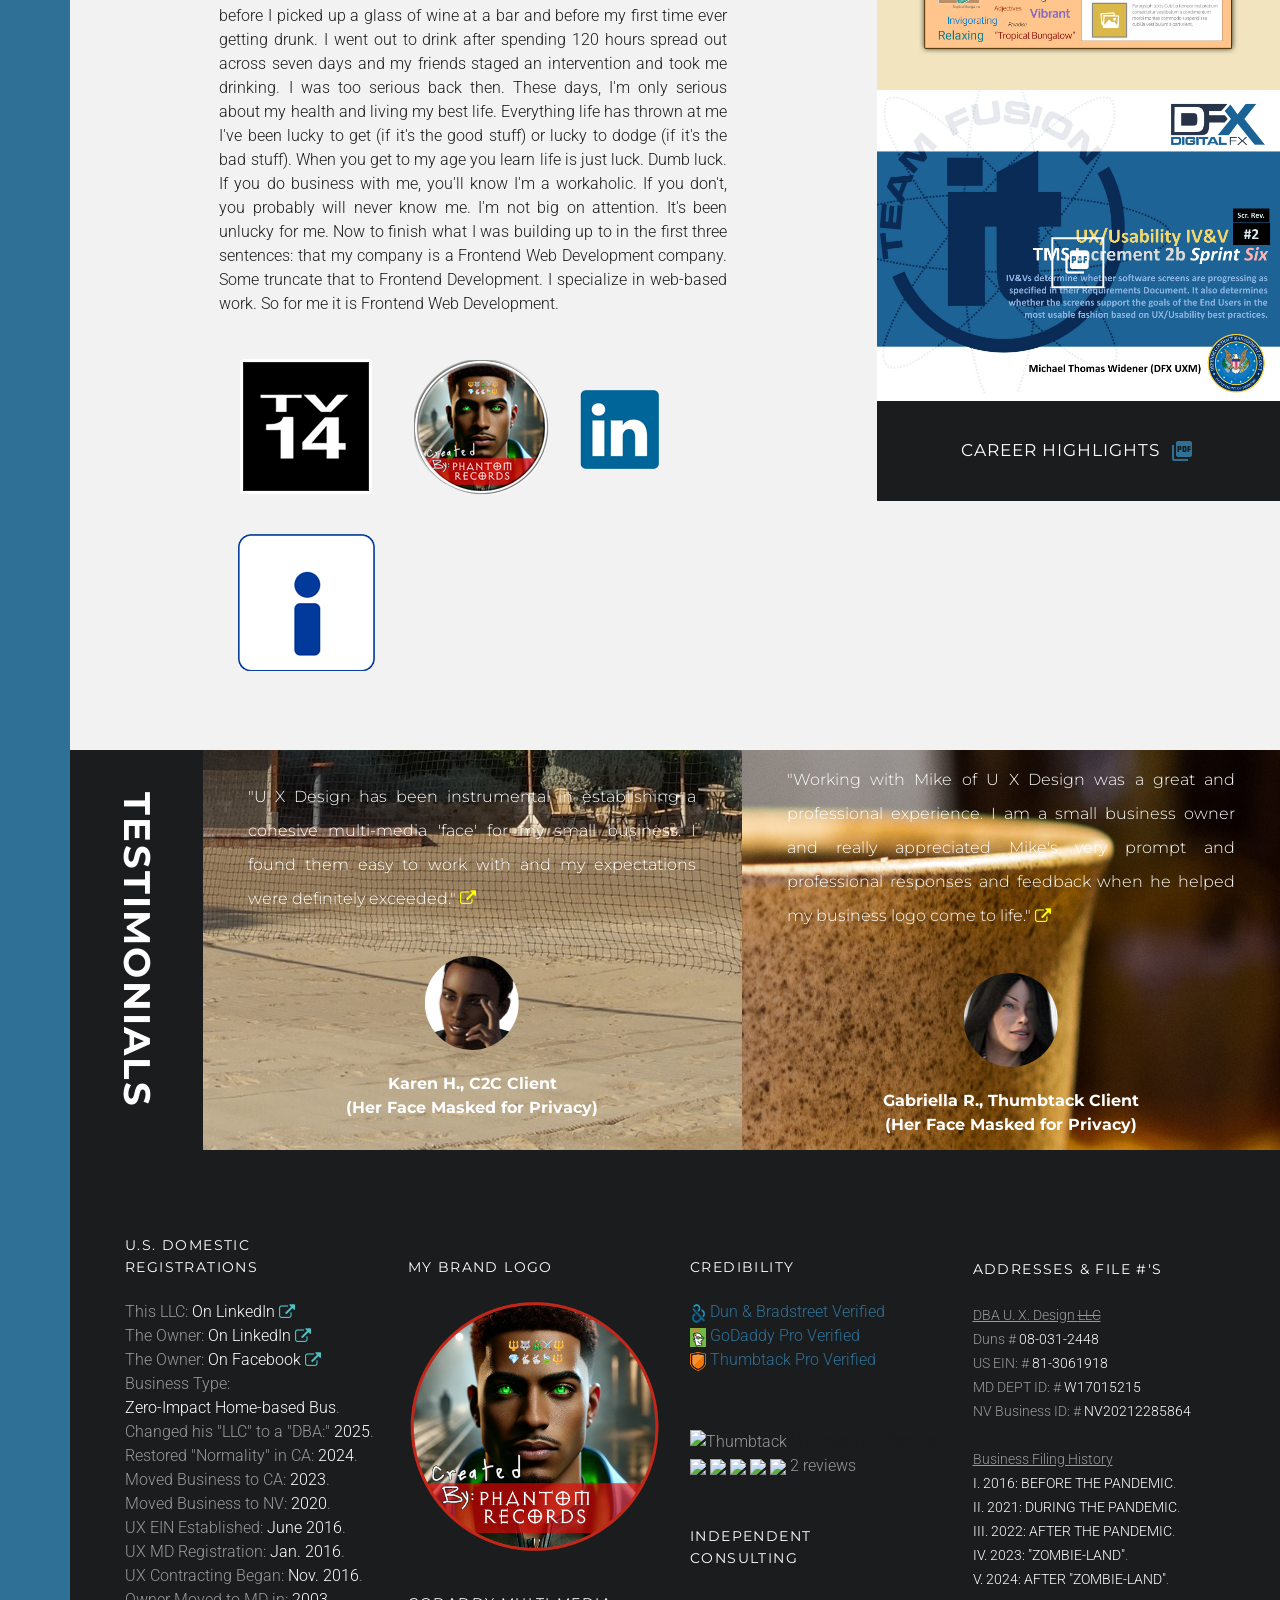
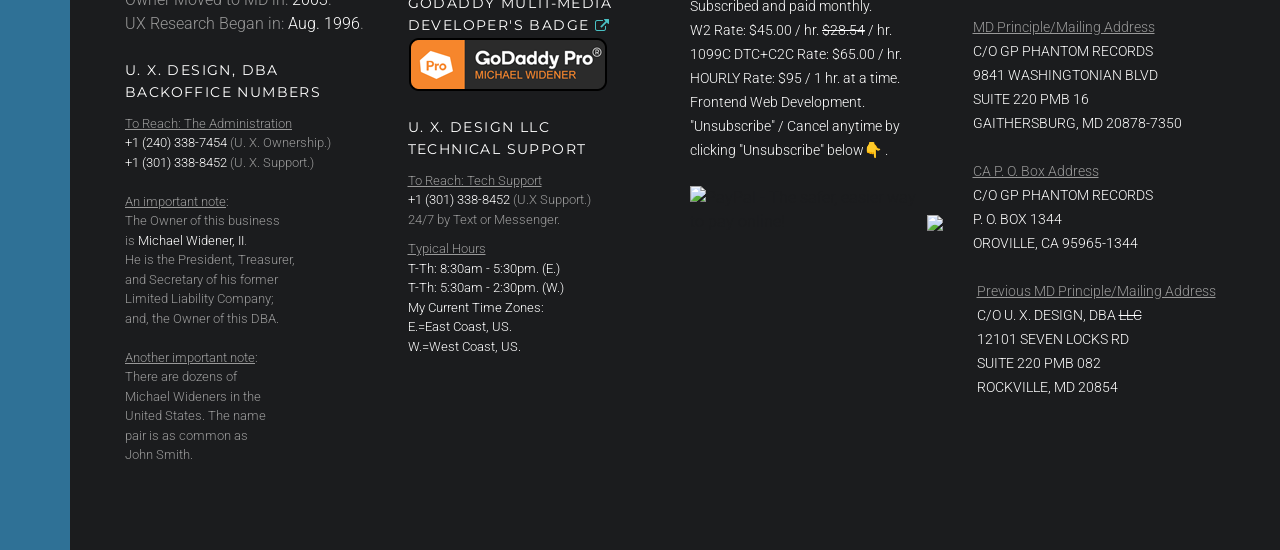
==== commit e3e046e9: "update" ====
--- a/index.html
+++ b/index.html
@@ -2,7 +2,7 @@
 <html lang="en" class="wide wow-animation">
 <head>
     <!-- Site Title-->
-    <title>U. X. Design, DBA | Owned and Operated by: Michael Widener, II (Publisher's Online Nickname: Jheri Curl Drip.)</title>
+    <title>U. X. Design LLC ( Owned and Operated By: Michael Widener the II )</title>
     <meta name="format-detection" content="telephone=no">
     <meta name="viewport" content="width=device-width, height=device-height, initial-scale=1.0, maximum-scale=1.0, user-scalable=0">
     <meta http-equiv="X-UA-Compatible" content="IE=edge">
@@ -16,10 +16,15 @@
     <script src="js/html5shiv.min.js"></script>
 		<![endif]-->
 
+
 <style>
 
 h6 {
   font-size: 14px; /* Adjust the size as needed */
+}
+
+.raise-heading {
+  margin-top: -150px;
 }
 
 </style>
@@ -121,7 +126,7 @@
                 <!-- RD Navbar Brand A-->
                   <a href="/" class="rd-navbar-brand veil-md reveal-tablet-inline-block">
                   <div class="brand-name"><img src="images/logo-172x40.png" alt="" width="172" height="40"/>
-                  </div></a><span class="brand-name text-regular text-white text-uppercase font-acccent text-regular text-spacing-0 font-accent">U. X. Design, DBA <span title="We are no longer an LLC because our design projects are all completed by one person and the total amounts are so low that we have no liability high enough to warrant the LLC filing costs across multiple tax jurisdictions. The Internet is a single jurisdiction and we only need one reigstration in the United States to satisfy this. So we terminated our LLC. To save the filing costs going forward."><strike>LLC</strike></span><br /></span><span class="text-primary font-accent text-small text-spacing-60" style="color:white;" title="A mirror site is a redundant site used to prevent malicious cyber attacks from disrupting access. A mirror site hosts a copy of another site and artificial intelligence determins which site will display while recording digital footprints from malicious cyber activity to report to FCC. Ours prepares manual reporting so we can upload them.">(This Mirror Site Hosted by:</span> <span class="text-primary font-accent text-small text-spacing-60" style="color:white;"><a href="https://widener.org" style="color: white;" onmouseover="this.style.color='#ffe033';" onmouseout="this.style.color='white';" onmousedown="this.style.color='#ffe033';" onmouseup="this.style.color='white';">Michael Widener, II</a>)</span>
+                  </div></a><span class="brand-name text-regular text-white text-uppercase font-acccent text-regular text-spacing-0 font-accent">U. X. Design LLC <span title="We are no longer an LLC because our design projects are all completed by one person and the total amounts are so low that we have no liability high enough to warrant the LLC filing costs across multiple tax jurisdictions. The Internet is a single jurisdiction and we only need one reigstration in the United States to satisfy this. So we terminated our LLC. To save the filing costs going forward."> <br /><span class="text-primary font-accent text-small text-spacing-60" style="color:white;" title="Click here to check webmail.">( Click here to check:</span> <span class="text-primary font-accent text-small text-spacing-60" style="color:white;"><a href="https://webmail.widener.org" style="color: white;" onmouseover="this.style.color='#ffe033';" onmouseout="this.style.color='white';" onmousedown="this.style.color='#ffe033';" onmouseup="this.style.color='white';">Webmail</a> )</span>
 
                 <!-- RD Navbar Brand B -->
 <!--               <li class="text-bottom" style="margin:0;"> 
@@ -141,14 +146,14 @@
             <address class="contact-info">
               <!-- List Inline-->
               <ul class="list-inline list-inline-dashed list-inline-lg">
-                <li class="text-gray-light text-bottom">C/O <a href="https://phantomrecords.com/" style="color: white;" onmouseover="this.style.color='#ffe033';" onmouseout="this.style.color='white';" onmousedown="this.style.color='#ffe033';" onmouseup="this.style.color='white';">PHANTOM RECORDS GP</a> 9841 Washingtonian BLVD Suite 220 PMB 16 Gaithersburg MD 20878-7350</li>
-                <li class="text-white text-uppercase font-acccent text-regular text-spacing-60 text-bottom text-big font-accent"><span class="text-middle inset-right-5">Tel:</span><a href="callto:#12403387454" class="text-white text-middle">240-338-7454</a></li>
+                <li class="text-gray-light text-bottom">⛓️‍💥 ⛓️‍💥 C/O <a href="https://phantomrecords.com/" style="color: white;" onmouseover="this.style.color='#ffe033';" onmouseout="this.style.color='white';" onmousedown="this.style.color='#ffe033';" onmouseup="this.style.color='white';">U. X. DESIGN</a> 9841 Washingtonian BLVD STE 220 PMB 16 Gaithersburg MD 20878.<br>GO TO: 👉 <a href="https://webmail.widener.org/" style="color: white;" onmouseover="this.style.color='#ffe033';" onmouseout="this.style.color='white';" onmousedown="this.style.color='#ffe033';" onmouseup="this.style.color='white';">WEBMAIL</a><br>PLACE CALL: 👉 <!-- <span class="text-white text-uppercase font-acccent text-regular text-spacing-60 text-bottom text-big font-accent"><span class="text-middle inset-right-5">Tel:</span> --><a href="callto:#12403387454" class="text-white text-middle">+1.240.338.7454</a></span></li>
+                
                 <li>
                   <ul class="list-inline list-inline-xxs">
                     <li><a href="https://facebook.com/michael.widener.14094540/" class="icon icon-sm icon-circle icon-bordered icon-transparent fa fa-facebook-f"></a></li>
                     <li><a href="https://twitter.com/michaeltwidener/" class="icon icon-sm icon-circle icon-bordered icon-transparent fa fa-twitter"></a></li>
                     <li><a href="https://jhericurldrip.blogspot.com" class="icon icon-sm icon-circle icon-bordered icon-transparent fa fa-google-plus"></a></li>
-                    <li><a href="https://instagram.com/private.focus.group/" class="icon icon-sm icon-circle icon-bordered icon-transparent fa fa-instagram"></a></li>
+                    <li><a href="https://instagram.com/private.focus.group.14094540/" class="icon icon-sm icon-circle icon-bordered icon-transparent fa fa-instagram"></a></li>
                     <li><a href="https://www.youtube.com/channel/UC_7KpKUEhf-61VAAYviAg0Q/" class="icon icon-sm icon-circle icon-bordered icon-transparent fa fa-youtube"></a></li>
                   </ul>
                 </li>
@@ -180,11 +185,45 @@
                   <div class="range range-xs-center range-lg-left">
                     <div class="cell-md-10 cell-lg-8">
                       <div class="reveal-inline-block text-lg-right veil reveal-sm-inline-block">
-                        <p class="text-big-count font-accent text-regular text-primary" style="text-align:left;margin-top:-30px;"><span style="font-size:.35em;color: white;" onmouseover="this.style.color='white';" onmouseout="this.style.color='white';" onmousedown="this.style.color='white';" onmouseup="this.style.color='white';">Keeping Webs beautiful.</span> 🚀🧑🏽‍🚀</p>
-                        <hr class="divider divider-xl hr-md-left-0 bg-primary offset-top-13" style="background:white;margin-top:-30px;" /> 
+                        <p class="raise-heading text-big-count font-accent text-regular text-primary" style="text-align:left;margin-top:-150px;align:left;"><span style="font-size:.35em;color: white;" onmouseover="this.style.color='white';" onmouseout="this.style.color='white';" onmousedown="this.style.color='white';" onmouseup="this.style.color='white';">Keeping Webs beautiful.</span> 🚀🧑🏽‍🚀 <br />
+
+                       <hr class="divider divider-xl hr-md-left-0 bg-primary offset-top-13" style="background:white;margin-top:-5px;" />
+
+<br />
+<br />
+
+
+<!-- Wrapper div to apply alignment to both blocks together -->
+<div style="text-align: left;">
+
+  <!-- Heading -->
+  <h3 class="text-white text-bold text-spacing-60 offset-sm-top-28" style="margin-top:0px;">
+    U. X. Design LLC<br class="veil reveal-lg-inline-block" />
+    & DBA U. X. Design:<br />
+    Internationally Successful<br class="veil reveal-lg-inline-block" />
+    Since 1997: 28+ Years.
+  </h3>
+
+  <!-- Paragraph -->
+  <span class="text-primary font-accent text-regular text-spacing-60 text-big" style="color:white;margin-top:0px;display:inline-block;">
+    Welcome to Widener.org. This domain name honors my family's name (and our legacy). I am one  Michael Widener, out of many in the United States. I run this small business and, just like you, I juggle work I would rather skip. Thanks for stopping by. See you on the Web!</span>
+
+</div>
+
+<!-- Replaced outdated code block -->
+<!--
+
+                      <h3 class="text-white text-bold text-spacing-60 offset-sm-top-28" style="margin-top:0px;align:left;">U. X. Design LLC<br class="veil reveal-lg-inline-block" />& GP Phantom Records:<br />Internationally Successful<br class="veil reveal-lg-inline-block" />Since 1997: 28+ Years.</h3>
+                      <span class="text-primary font-accent text-regular text-spacing-60 text-big"><span style="color:white;margin-top:0px;">
+
+Welcome to Widener.org. This site honors my family's name (and legacy). I’m the second Michael Widener—Michael Widener II. I run two small businesses I love, and, just like you, I juggle work I would rather skip. Thanks for stopping by. I will see you around the Internet, after work! <a href="https://www.youtube.com/channel/UC_7KpKUEhf-61VAAYviAg0Q/" title="I am laughing my ass off! Come and see me at my YouTube Channel and get to know me better! (At a safe distance!)">😂</a>
+
+</span> -->
+
+</p>
+
                       </div>
-                      <h3 class="text-white text-bold text-spacing-60 offset-sm-top-28">U. X. Design, DBA<br class="veil reveal-lg-inline-block" />Internationally Successful<br class="veil reveal-lg-inline-block" />1997 – Present</h3>
-                      <p class="text-primary font-accent text-regular text-spacing-60 text-big"><span style="color:white;">My company name changed from "UX Design, LLC" to "User Experience Design, LLC" to "U. X. Design, <span title="We are no longer an LLC because our design projects are all completed by one person and the total amounts are so low that we have no liability high enough to warrant the LLC filing costs across multiple tax jurisdictions. The Internet is a single jurisdiction and we only need one reigstration in the United States to satisfy this. So we terminated our LLC. To save the filing costs going forward.">DBA</span>." I changed it because the LLC business structure didn't suit my activity. Also, I didn't like the accounting overhead the LLC type brought while reducing my business' agility.</span></p>
+
                     </div>
                   </div>
                 </div>
@@ -217,8 +256,8 @@
                     <div class="thumbnail-classic-img-wrap"><img src="images/home-01-596x596.jpg" width="596" height="596" alt="" class="img-responsive center-block section-inverse-img-450"></div>
                     <div class="thumbnail-classic-caption">
                       <hr class="divider divider-xl bg-primary veil reveal-sm-block">
-                      <h3 class="text-uppercase text-bold text-white offset-top-40 text-spacing-60">Experience</h3>
-                      <hr class="divider divider-xl bg-primary veil reveal-sm-block offset-top-40"><a href="https://www.linkedin.com/company/u-x-design/" class="btn-link btn-link-default offset-top-13 offset-sm-top-33"><span class="text-middle inset-right-10">Visit Owner [>]</span><span class="icon icon-md material-icons-ico material-icons-picture_of_email text-middle"></span></a>
+                      <h3 class="text-uppercase text-bold text-white offset-top-40 text-spacing-60">CONNECT ON<BR>LINKED IN</h3>
+                      <hr class="divider divider-xl bg-primary veil reveal-sm-block offset-top-40"><a href="https://www.linkedin.com/in/michael-widener-ii/" class="btn-link btn-link-default offset-top-13 offset-sm-top-33"><span class="text-middle inset-right-10">Visit Linked In  [>]</span><span class="icon icon-md material-icons-ico material-icons-picture_of_email text-middle"></span></a>
                     </div>
                   </div>
                 </div>
@@ -228,8 +267,8 @@
                     <div class="thumbnail-classic-img-wrap"><img src="images/home-02-596x596.jpg" width="596" height="596" alt="" class="img-responsive center-block section-inverse-img-450"></div>
                     <div class="thumbnail-classic-caption">
                       <hr class="divider divider-xl bg-primary veil reveal-sm-block">
-                      <h3 class="text-uppercase text-bold text-white offset-top-40 text-spacing-60">Education</h3>
-                      <hr class="divider divider-xl bg-primary veil reveal-sm-block offset-top-40"><a status="Request a PDF including Student Clearinghouse's Degree Verification Certificate and the matching purchase Receipt when the owner verified his own degree after graduation. He did this tto include in his job applications to save recruiters time debating if his custom-made degree was authentic." alt="Link." href="mailto:degree.verification@michaelwidener.com?subject=Degree%20Verification%20Request&body=Hello.%20I%20am%20emailing%20to%20request%20verification%20of%20your%20degree." class="btn-link btn-link-default offset-top-13 offset-sm-top-33"><span class="text-middle inset-right-10">Degree Verification [^]</span>
+                      <h3 class="text-uppercase text-bold text-white offset-top-40 text-spacing-60">Verify My<br>Education</h3>
+                      <hr class="divider divider-xl bg-primary veil reveal-sm-block offset-top-40"><a status="Request a PDF including Student Clearinghouse's Degree Verification Certificate and the matching purchase Receipt when the owner verified his own degree after graduation. He did this tto include in his job applications to save recruiters time debating if his custom-made degree was authentic." alt="Link." href="mailto:degree.verification@michaelwidener.com?subject=Degree%20Verification%20Request&body=Hello.%20I%20am%20emailing%20to%20request%20verification%20of%20your%20degree." class="btn-link btn-link-default offset-top-13 offset-sm-top-33"><span class="text-middle inset-right-10">Verify My Degree [>]</span>
 
 <!-- <span class="icon icon-md material-icons-ico material-icons-picture_as_pdf text-middle"></span> --></a>
                     </div>
@@ -242,7 +281,7 @@
                     <div class="cell-sm-10 cell-lg-8">
                       <h3 class="text-bold text-spacing-60">About My Company</sup></h3>
 
-<p class="offset-top-30" style="text-align:justify;">"U. X. Design, DBA", also written as, "User Experience Design, DBA", is fresh and innovative application of UX / UI / and Mutli-media design thinking. I specialize in what I call "digital experience design", also known as U X Design and U I Design (not C X Design, which is Customer Experience Design). What I do is still "fresh" today because the field of "user experience design" changes by nature. I have been doing this since before I picked up a glass of wine at a bar and before my first time ever getting drunk. I went out to drink after spending 120 hours spread out across seven days and my friends staged an intervention and took me drinking. I was too serious back then. These days, I'm only serious about my health and living my best life. Everything life has thrown at me I've been lucky to get  (if it's the good stuff) or lucky to dodge (if it's the bad stuff). When you get to my age you learn life is just luck. Dumb luck. If you do business with me, you'll know I'm a workaholic. If you don't, you probably will never know me. I'm not big on attention. It's been unlucky for me. Now to finish what I was building up to in the first three sentences: that my company is a Frontend Web Development company. Some truncate that to Frontend Development. I specialize in web-based work. So for me it is Frontend Web Development.<br /><br /><img src="maturity-rating-block.png" title="This maturity rating, TV-M, stands for Mature. Expect to find language, themes, and written descriptions you expect to see and hear while playing Rated M for Mature video games or viewing Rated R movies in a movie cinema, or watching Streaming Television shows rated TV-14. This web page is not for those 14 years old or younger and that's why I placed this maturiry rating here. Nanny-filters will help parents protect their children from bad language or themes too old for them." /><a href="https://www.linkedin.com/company/u-x-design/"><img title="Visit the Owner, Michael, at LinkedIn." src="owner-s-portrait.png" /></a><a href="https://linkedin.com/"><img title="Visit LinkedIn's homepage to join for free." src="./images/linkedin-square-logo-100x100.png" /></a></p>
+<p class="offset-top-30" style="text-align:justify;">"User Experience Design", also written as, "U. X. Design LLC", is fresh and innovative application of UX / UI / and Mutli-media design thinking. I specialize in what I call "digital experience design", also known as U X Design and U I Design (not C X Design, which is Customer Experience Design). What I do is still "fresh" today because the field of "user experience design" changes by nature. I have been doing this since before I picked up a glass of wine at a bar and before my first time ever getting drunk. I went out to drink after spending 120 hours spread out across seven days and my friends staged an intervention and took me drinking. I was too serious back then. These days, I'm only serious about my health and living my best life. Everything life has thrown at me I've been lucky to get  (if it's the good stuff) or lucky to dodge (if it's the bad stuff). When you get to my age you learn life is just luck. Dumb luck. If you do business with me, you'll know I'm a workaholic. If you don't, you probably will never know me. I'm not big on attention. It's been unlucky for me. Now to finish what I was building up to in the first three sentences: that my company is a Frontend Web Development company. Some truncate that to Frontend Development. I specialize in web-based work. So for me it is Frontend Web Development.<br /><br /><img src="maturity-rating-block.png" title="This maturity rating, TV-M, stands for Mature. Expect to find language, themes, and written descriptions you expect to see and hear while playing Rated M for Mature video games or viewing Rated R movies in a movie cinema, or watching Streaming Television shows rated TV-14. This web page is not for those 14 years old or younger and that's why I placed this maturiry rating here. Nanny-filters will help parents protect their children from bad language or themes too old for them." /><a href="https://www.phantomrecords.com/u-x-design/"><img title="Read a brief definition of U. X. Design on Phantom Records.com." src="./images/owner-s-portrait-v2.png" /></a><a href="https://linkedin.com/"><img title="Visit LinkedIn's homepage to join for free." src="./images/linkedin-square-logo-100x100.png" /></a></a><a href="https://indeed.com/"><img title="Visit Indeed.com's homepage to join for free." src="./images/indeed-icon-v0.png" /></a></p>
 
                     </div>
                   </div>
@@ -252,7 +291,7 @@
             <div class="cell-sm-6 cell-lg-4">
               <!-- Box-->
               <div class="box box-xs bg-primary">
-                <h4 class="text-gray-darker text-bold text-spacing-60"><span style="font-size:large;">U. X. Design, DBA.</span></h4>
+                <h4 class="text-gray-darker text-bold text-spacing-60"><span style="font-size:large;">U. X. Design LLC.</span></h4>
               </div>
               <!-- Post Event-->
               <article class="post-event">
@@ -312,7 +351,7 @@
                     <!-- Blockquote-->
                     <blockquote class="quote inset-md-left-30 inset-md-right-30 inset-xl-left-100 inset-xl-right-100">
                       <p class="font-accent text-white text-height-34" style="text-align:justify">
-                        <q>U X Design has been instrumental in establishing a cohesive multi-media 'face' for my small business. I found them easy to work with and my expectations were definitely exceeded.</q> <a href="https://www.thumbtack.com/-Potomac-MD/service/2967923/"><span style="color:yellow;" class="fa fa-external-link"></span></a>
+                        <q>U X Design has been instrumental in establishing a cohesive multi-media 'face' for my small business. I found them easy to work with and my expectations were definitely exceeded.</q> <a href="https://www.thumbtack.com/md/gaithersburg/web-design/widener-web-service/service/290731174677381252?utm_medium=web&utm_source=txt&surface=sp&referrer_pk=290731174629908670"><span style="color:yellow;" class="fa fa-external-link"></span></a>
                       </p>
                       <div class="offset-top-40"><img src="images/user-06-94x94.jpg" width="94" height="94" alt="" class="img-responsive img-circle center-block"></div>
                       <div class="offset-top-22">
@@ -331,7 +370,7 @@
                     <blockquote class="quote inset-md-left-30 inset-md-right-30 inset-xl-left-100 inset-xl-right-100">
                       <p class="font-accent text-white text-height-34" style="text-align:justify">
 
-<q>Working with Mike of U X Design was a great and professional experience. I'm a small business owner and really appreciated Mike's very prompt and professional responses and feedback when he helped my business logo come to life.</q> <a href="https://www.thumbtack.com/-Potomac-MD/service/2967923/"><span style="color:yellow;" class="text-middle fa fa-external-link"></span></a>
+<q>Working with Mike of U X Design was a great and professional experience. I am a small business owner and really appreciated Mike's very prompt and professional responses and feedback when he helped my business logo come to life.</q> <a href="https://www.thumbtack.com/md/gaithersburg/web-design/widener-web-service/service/290731174677381252?utm_medium=web&utm_source=txt&surface=sp&referrer_pk=290731174629908670"><span style="color:yellow;" class="text-middle fa fa-external-link"></span></a>
 
                         <!-- <q>Hey! So the logo looks cool but there's a few factors that need some adjustments... Ah yes to all! That's totally the look I'm going for. We're still in the right direction... Woohoo! Looks great! Very pleased with the progress, Mike!</q> -->
 
@@ -401,21 +440,21 @@
 
 
             <div class="cell-sm-6 cell-md-3 offset-top-20 offset-sm-top-0">
-              <h6 class="text-uppercase text-white"><br />QR CODE</h6>
+              <h6 class="text-uppercase text-white"><br />MY BRAND LOGO</h6>
            <!-- OR Code-->
               <address class="contact-info offset-top-22 offset-lg-top-20 p text-gray-light">
-				<p><a href="https://cash.app/$MichaelTWidener/"><img src="images/ux-design-qr-code-2024.png" /></a></p>
+				<p><a title="Click here to go to GP Phantom Records and read a brief, one-paragraph definition of U. X. design." href="https://phantomrecords.com/u-x-design/"><img src="created-by-phantom-records-avatar.png" /></a></p>
 
 
 				<address class="contact-info offset-top-22 offset-lg-top-40 p text-gray-light">
-              <h6 style="margin-top:18px;" class="text-uppercase text-white">GODADDY MULTI-MEDIA<br />DEVELOPER's BADGE <a title="Visit my GoDaddy Pro Portfolio. (Opens this external website in the same window as this one.)" href="https://experts.godaddy.com/michael-thomas-widener/"><span style="color:#4ac1c4;" class="text-middle fa fa-external-link"></span></a></h6>
+              <h6 style="margin-top:18px;" class="text-uppercase text-white">GODADDY MULTI-MEDIA<br />DEVELOPER's BADGE <a title="Visit my GoDaddy Pro Portfolio. (Opens this link to this website in the same window as this one.)" href="https://godaddy.widener.org/"><span style="color:#4ac1c4;" class="text-middle fa fa-external-link"></span></a></h6>
 
            <!-- BADGE UPDATED-->
               
-				<a href="https://experts.godaddy.com/michael-thomas-widener/" title="Visit my GoDaddy Pro Portfolio. (Opens in the same window as this one.)"><img src="/images/godaddy-pro-badge-oval.png"></a></address><br />
+				<a href="https://godaddy.widener.org/" title="Visit my GoDaddy Reseller Store and become a Website Customer of mine immediately! You'll receive world-class GoDaddy Website Support and GoDaddy's great prices! (The link opens in the same window as this one so it's easy to come back after you're there.)"><img src="/images/godaddy-pro-badge-oval.png"></a></address><br />
 
 <address class="contact-info offset-top-22 offset-lg-top-0 p text-gray-light">
-<h6 class="text-uppercase text-white">U. X. DESIGN, DBA<br />TECHNICAL SUPPORT</h6>
+<h6 class="text-uppercase text-white">U. X. DESIGN LLC<br />TECHNICAL SUPPORT</h6>
 
               <!-- Contact Info-->
 				<dl class="offset-top-10" style="font-size: small;">
@@ -442,7 +481,7 @@
 				<p><a href="https://www.thumbtack.com/-Potomac-MD/service/2967923/"><img src="images/thumbtack.png" style="vertical-align:middle;" /></a> <a href="https://www.thumbtack.com/-Potomac-MD/service/2967923/" class="text-primary">Thumbtack Pro Verified</a></p>
 				<p><br /><br />
 
-				<p><div style="width:auto !Important;background:none !Important;margin-top:9px !Important;" class="widget ng-scope" id="tt-review-widget-star"> <img src="images/thumbtack-rating-logo.png" alt="Thumbtack" class="tt-logo"> <a target="_blank" ng-href="https://www.thumbtack.com/-Silver-Spring-MD/service/2967923" href="https://www.thumbtack.com/-Silver-Spring-MD/service/2967923"> <div class="ng-binding">U X Design, DBA <span title="We are no longer an LLC because our design projects are all completed by one person and the total amounts are so low that we have no liability high enough to warrant the LLC filing costs across multiple tax jurisdictions. The Internet is a single jurisdiction and we only need one reigstration in the United States to satisfy this. So we terminated our LLC. To save the filing costs going forward."><strike>LLC</strike></span></div> </a> <div id="tt-dynamic">  <img src="https://static.thumbtackstatic.com/media/pages/profile/standard-widgets/review-widget/orange_star.svg"> <img src="https://static.thumbtackstatic.com/media/pages/profile/standard-widgets/review-widget/orange_star.svg"> <img src="https://static.thumbtackstatic.com/media/pages/profile/standard-widgets/review-widget/orange_star.svg"> <img src="https://static.thumbtackstatic.com/media/pages/profile/standard-widgets/review-widget/orange_star.svg"> <img src="https://static.thumbtackstatic.com/media/pages/profile/standard-widgets/review-widget/orange_star.svg"> <span>2 reviews</span> </div> </div><script src='https://www.thumbtack.com/profile/widgets/scripts/?service_id=r$3IMKVyEkT9HA&widget_id=review&type=star'></script></p></p>
+				<p><div style="width:auto !Important;background:none !Important;margin-top:9px !Important;" class="widget ng-scope" id="tt-review-widget-star"> <img src="images/thumbtack-rating-logo" alt="Thumbtack" class="tt-logo"> <a target="_parent" ng-href="https://www.thumbtack.com/-Silver-Spring-MD/service/2967923" href="https://www.thumbtack.com/-Silver-Spring-MD/service/2967923"> <div class="ng-binding">Widener Web Service <span title="We are no longer an LLC because our design projects are all completed by one person and the total amounts are so low that we have no liability high enough to warrant the LLC filing costs across multiple tax jurisdictions. The Internet is a single jurisdiction and we only need one reigstration in the United States to satisfy this. So we terminated our LLC. To save the filing costs going forward."></span></div> </a> <div id="tt-dynamic">  <img src="https://static.thumbtackstatic.com/media/pages/profile/standard-widgets/review-widget/orange_star.svg"> <img src="https://static.thumbtackstatic.com/media/pages/profile/standard-widgets/review-widget/orange_star.svg"> <img src="https://static.thumbtackstatic.com/media/pages/profile/standard-widgets/review-widget/orange_star.svg"> <img src="https://static.thumbtackstatic.com/media/pages/profile/standard-widgets/review-widget/orange_star.svg"> <img src="https://static.thumbtackstatic.com/media/pages/profile/standard-widgets/review-widget/orange_star.svg"> <span>2 reviews</span> </div> </div><script src='https://www.thumbtack.com/profile/widgets/scripts/?service_id=r$3IMKVyEkT9HA&widget_id=review&type=star'></script></p></p>
 
 <!--				<p><div style="width:auto !Important;background:none !Important;margin-top:9px !Important;" class="widget ng-scope" id="tt-review-widget-star"> <img ng-src="https://static.thumbtackstatic.com/media/logos/thumbtack/wordmark.svg" alt="Thumbtack" class="tt-logo" src="https://static.thumbtackstatic.com/media/logos/thumbtack/wordmark.svg"> <a target="_blank" ng-href="https://www.thumbtack.com/-Silver-Spring-MD/service/2967923" href="https://www.thumbtack.com/-Silver-Spring-MD/service/2967923"> <div class="ng-binding">User eXperience Design <sup style="font-size:.75em;vertical-align:texttop;">LLC</sup></div> </a> <div id="tt-dynamic">  <img src="https://static.thumbtackstatic.com/media/pages/profile/standard-widgets/review-widget/orange_star.svg"> <img src="https://static.thumbtackstatic.com/media/pages/profile/standard-widgets/review-widget/orange_star.svg"> <img src="https://static.thumbtackstatic.com/media/pages/profile/standard-widgets/review-widget/orange_star.svg"> <img src="https://static.thumbtackstatic.com/media/pages/profile/standard-widgets/review-widget/orange_star.svg"> <img src="https://static.thumbtackstatic.com/media/pages/profile/standard-widgets/review-widget/orange_star.svg"> <span>1 review</span> </div> </div><script src='https://www.thumbtack.com/profile/widgets/scripts/?service_id=r$3IMKVyEkT9HA&widget_id=review&type=star'></script></p></p> -->
 
@@ -471,10 +510,10 @@
               <!-- Filing Info-->
               <address class="contact-info offset-top-22 offset-lg-top-20 p text-gray-light">
                 <p>
-				  <dl class="offset-top-0"><dd><font style="font-size:90%;"><u>U X Design, DBA <span title="We are no longer an LLC because our design projects are all completed by one person and the total amounts are so low that we have no liability high enough to warrant the LLC filing costs across multiple tax jurisdictions. The Internet is a single jurisdiction and we only need one reigstration in the United States to satisfy this. So we terminated our LLC. To save the filing costs going forward."><strike>LLC</strike></span></u><br />Duns # <a class="text-white" href="https://www.dandb.com/businessdirectory/userexperiencedesign™-rockville-md-113269185.html"><span class="text-white">08-031-2448</span></a><br />US EIN: # <a class="text-white" href="https://egov.maryland.gov/businessexpress/entitysearch/"><span class="text-white">81-3061918</span></a> <br />MD DEPT ID: # <a class="text-white" href="https://egov.maryland.gov/businessexpress/entitysearch/"><span class="text-white">W17015215</span></a><br />NV <span title="This word corrected 11 August 2024: I changed this word from LLC to Business because Nevada uses NV Business IDs, not NV LLC IDs. I also corrected the ID number itself. It is accurate as of Monday 11 August 2024. No business is perfect. Typos will happen.">Business</span> ID: # <span class="text-white">NV20212285864<a href="https://www.nvsilverflume.gov/"></span></a><br /><br /><u>Business Filing History</u><br /><a class="text-white" href="https://egov.maryland.gov/businessexpress/entitysearch/" title="I registered my service-only business, named UX Design LLC, then User Experience Design LLC, but best spelled U space X space Design, DBA, as a service-only U X, U I business making digital experiences like websites. I have been making websites since 1997. I simply wanted to make a new, fancy name for it. So I registered this name. I learned that registering it made it seem like I have only been doing this since 2016 because only after registering this did my business name begin appearing in busines databases such as Dun and Bradstreet and Lexus Nexus for Business. I learned that the business name User Experience Design Limited was too many characters for most database entry fields so I shortened it to U X Desgin, DBA recently, and to U X Design in short database fields so it is easier on data transfer interoperability processes that are handled by artificial intelligence now. Now I have to go back eveyrwhere my business ever did business (I am told) and change my business name to the shorter one or I will have tax issues. One cannot really understand how annoying this is for a business owner unless a person is in the same business as me and this has happened to them too. It simply puts a one-person business out of business during a business era like the U.S. Pandemic.">   I.   2016: BEFORE THE PANDEMIC</a>.<br /><a class="text-white" href="https://www.nvsilverflume.gov/" title="I got robbed (pickpocketed, cornered, pushed, and punched) repeatedly and local law enforcement only cared that whether I was the person they kept hearing was needing medication which is a drug dealer's fake call narrative to 911 when the drug dealer is about to forcibly overdose a target as a method of retaliation for noticing a drug deal. After the Las Vegas Strip spent millions to clean up the venues and casinos the air smelled fresh and clean for a few weeks and all of us who do not smoke, drink, or do drugs notifed. After that we started asking if the casinos would ban smoking and they said they cannot do that so after the smokers returned we all noticed the air turned smelly again and we gave the Las Vegas Strip a new nickname - The Stinky Strip - and laughed about as we found ways to leave while we still had our phones for those of us who still had one. Some got robbed and some got kidnapped and some got killed. The Las Vegas Strip is a stupid place to get drunk. It is wisely, by far, to drink soda, not water, unless you bring your own water in a sealed container to the bar, and they will let you do it, because water costs more than alcohol on the Las Vegas Strip. Drinking water and soda, or water and alcohol will lessen the effect of dehydration and make a drinker more likely to finish drinking without remaining drunk. Which means when they drive home they are not a danger to themselves or anyone else. The bars I did this in were impressed with me and said I could come in there anytime and do it again because it set a good example and one they have never seen done consistently in all their years in the business. The owner shook my hand, and smiled. Becuase doing that was more profitable for him (or her or them) that the regularly way, all told."> II. 2021: DURING THE PANDEMIC</a>.<br /><a id="no-filing-necessary" class="text-white" title="After renewing my business address, once the office reopened, and researching filing requirements in that tax jurisdiction, and going into the office in person, the office staff said I was never required to file anything for my service-only, web-based business, nor was I ever required to pay withholding taxes for sales because I am not a physical reseller, wholeseller and all the taxes I have paid for that are due for refund to me. They said not to file for register my business for businesses like this and to file for a refund of all of the overpaid taxes for all years overpaid, which is since I registered my business, in 2016. They said that will cover all of the years and will lead the State Department of Taxation and Assessments - SDAT - to find all of the overpayments and mail a check to return the uneeded funds to me." href="https://www.nvsilverflume.gov/">III. 2022: AFTER THE PANDEMIC</a>.<br /><a id="corrected-accounts-mistake" class="text-white" title="After a supposed best friend supposedly rescued me from Las Vegas during the zombie-land experience we now know as the U.S. Pandemic, my supposed friend left me stranded in a strange city with only a backpack, two jackets, no wallet, no money, no way to leave and nowhere to stay. I became homeless. I was homeless for an entire year, and slept on the side of a river for seven consecutive months and even worked at a warehouse after getting my wallet contents replaced while sleeping on said river-side. I think of myself as a pandemic-survivor now, inspite what my family and incompetent former roommates,  (and former bad-dates) enjoy saying about me in whenever and where-ever anyone will believe them." href="https://egov.maryland.gov/businessexpress/entitysearch">IV. 2023: "ZOMBIE-LAND"</a>.<br /><a id="corrected-accounts-mistake" class="text-white" title="After eight years in business (two years before registering this LLC) I finally found the problem - The Accountant filed my business under the wrong NAICS code (in 2018 two years, before the pandemic) causing taxes to be required for my Service-Only business. So I fired my accountant (four years ago, in 2020, the year of the U.S. pandemic, and have only this year, in 2024, recovered from the financial hardship caused by paying unnecessary taxes the last few tax seasons. I have just began addressing the Accountant's mistake with the IRS and local and State tax bodies to receive refunds for all those years and report his misfilings as his mistake in comprehending English as his 2nd (second) language." href="https://egov.maryland.gov/businessexpress/entitysearch">V. 2024: AFTER "ZOMBIE-LAND"</a>.</font></dd><br /><br />
-
-<dd><font style="font-size:90%;"><u>MD Principle/Mailing Address</u><br /><span class="text-white">C/O <a href="https://phantomrecords.com/" style="color: white;" onmouseover="this.style.color='#ffe033';" onmouseout="this.style.color='white';" onmousedown="this.style.color='#ffe033';" onmouseup="this.style.color='white';">PHANTOM RECORDS, GP</a><br />9841 WASHINGTONIAN BLVD<br />SUITE 220 PMB 16<br />GAITHERSBURG, MD 20878-7350</span></font></dd><br /><br />
-<dd><font style="font-size:90%;"><u>CA P. O. Box Address</u><br /><span class="text-white">C/O <a href="https://phantomrecords.com/" style="color: white;" onmouseover="this.style.color='#ffe033';" onmouseout="this.style.color='white';" onmousedown="this.style.color='#ffe033';" onmouseup="this.style.color='white';">PHANTOM RECORDS, GP</a><br />P. O. BOX 1344<br />OROVILLE, CA 95965-1344</span></font></dd><br /><br />
+				  <dl class="offset-top-0"><dd><font style="font-size:90%;"><u>DBA U. X. Design <span title="We are no longer an LLC because our design projects are all completed by one person and the total amounts are so low that we have no liability high enough to warrant the LLC filing costs across multiple tax jurisdictions. The Internet is a single jurisdiction and we only need one reigstration in the United States to satisfy this. So we terminated our LLC. To save the filing costs going forward."><strike>LLC</strike></span></u><br />Duns # <a class="text-white" href="https://www.dandb.com/businessdirectory/userexperiencedesign™-rockville-md-113269185.html"><span class="text-white">08-031-2448</span></a><br />US EIN: # <a class="text-white" href="https://egov.maryland.gov/businessexpress/entitysearch/"><span class="text-white">81-3061918</span></a> <br />MD DEPT ID: # <a class="text-white" href="https://egov.maryland.gov/businessexpress/entitysearch/"><span class="text-white">W17015215</span></a><br />NV <span title="This word corrected 11 August 2024: I changed this word from LLC to Business because Nevada uses NV Business IDs, not NV LLC IDs. I also corrected the ID number itself. It is accurate as of Monday 11 August 2024. No business is perfect. Typos will happen.">Business</span> ID: # <span class="text-white">NV20212285864<a href="https://www.nvsilverflume.gov/"></span></a><br /><br /><u>Business Filing History</u><br /><a class="text-white" href="https://egov.maryland.gov/businessexpress/entitysearch/" title="I registered my service-only business, named UX Design LLC, then User Experience Design LLC, but best spelled U space X space Design, DBA, as a service-only U X, U I business making digital experiences like websites. I have been making websites since 1997. I simply wanted to make a new, fancy name for it. So I registered this name. I learned that registering it made it seem like I have only been doing this since 2016 because only after registering this did my business name begin appearing in busines databases such as Dun and Bradstreet and Lexus Nexus for Business. I learned that the business name User Experience Design Limited was too many characters for most database entry fields so I shortened it to U. X. Desgin, recently, and to U X Design in short database fields so it is easier on data transfer interoperability processes that are handled by artificial intelligence now. Now I have to go back eveyrwhere my business ever did business (I am told) and change my business name to the shorter one or I will have tax issues. One cannot really understand how annoying this is for a business owner unless a person is in the same business as me and this has happened to them too. It simply puts a one-person business out of business during a business era like the U.S. Pandemic.">   I.   2016: BEFORE THE PANDEMIC</a>.<br /><a class="text-white" href="https://www.nvsilverflume.gov/" title="I got robbed (pickpocketed, cornered, pushed, and punched) repeatedly and local law enforcement only cared that whether I was the person they kept hearing was needing medication which is a drug dealer's fake call narrative to 911 when the drug dealer is about to forcibly overdose a target as a method of retaliation for noticing a drug deal. After the Las Vegas Strip spent millions to clean up the venues and casinos the air smelled fresh and clean for a few weeks and all of us who do not smoke, drink, or do drugs notifed. After that we started asking if the casinos would ban smoking and they said they cannot do that so after the smokers returned we all noticed the air turned smelly again and we gave the Las Vegas Strip a new nickname - The Stinky Strip - and laughed about as we found ways to leave while we still had our phones for those of us who still had one. Some got robbed and some got kidnapped and some got killed. The Las Vegas Strip is a stupid place to get drunk. It is wisely, by far, to drink soda, not water, unless you bring your own water in a sealed container to the bar, and they will let you do it, because water costs more than alcohol on the Las Vegas Strip. Drinking water and soda, or water and alcohol will lessen the effect of dehydration and make a drinker more likely to finish drinking without remaining drunk. Which means when they drive home they are not a danger to themselves or anyone else. The bars I did this in were impressed with me and said I could come in there anytime and do it again because it set a good example and one they have never seen done consistently in all their years in the business. The owner shook my hand, and smiled. Becuase doing that was more profitable for him (or her or them) that the regularly way, all told."> II. 2021: DURING THE PANDEMIC</a>.<br /><a id="no-filing-necessary" class="text-white" title="After renewing my business address, once the office reopened, and researching filing requirements in that tax jurisdiction, and going into the office in person, the office staff said I was never required to file anything for my service-only, web-based business, nor was I ever required to pay withholding taxes for sales because I am not a physical reseller, wholeseller and all the taxes I have paid for that are due for refund to me. They said not to file for register my business for businesses like this and to file for a refund of all of the overpaid taxes for all years overpaid, which is since I registered my business, in 2016. They said that will cover all of the years and will lead the State Department of Taxation and Assessments - SDAT - to find all of the overpayments and mail a check to return the uneeded funds to me." href="https://www.nvsilverflume.gov/">III. 2022: AFTER THE PANDEMIC</a>.<br /><a id="corrected-accounts-mistake" class="text-white" title="After a supposed best friend supposedly rescued me from Las Vegas during the zombie-land experience we now know as the U.S. Pandemic, my supposed friend left me stranded in a strange city with only a backpack, two jackets, no wallet, no money, no way to leave and nowhere to stay. I became homeless. I was homeless for an entire year, and slept on the side of a river for seven consecutive months and even worked at a warehouse after getting my wallet contents replaced while sleeping on said river-side. I think of myself as a pandemic-survivor now, inspite what my family and incompetent former roommates,  (and former bad-dates) enjoy saying about me in whenever and where-ever anyone will believe them." href="https://egov.maryland.gov/businessexpress/entitysearch">IV. 2023: "ZOMBIE-LAND"</a>.<br /><a id="corrected-accounts-mistake" class="text-white" title="After eight years in business (two years before registering this LLC) I finally found the problem - The Accountant filed my business under the wrong NAICS code (in 2018 two years, before the pandemic) causing taxes to be required for my Service-Only business. So I fired my accountant (four years ago, in 2020, the year of the U.S. pandemic, and have only this year, in 2024, recovered from the financial hardship caused by paying unnecessary taxes the last few tax seasons. I have just began addressing the Accountant's mistake with the IRS and local and State tax bodies to receive refunds for all those years and report his misfilings as his mistake in comprehending English as his 2nd (second) language." href="https://egov.maryland.gov/businessexpress/entitysearch">V. 2024: AFTER "ZOMBIE-LAND"</a>.</font></dd><br /><br />
+
+<dd><font style="font-size:90%;"><u>MD Principle/Mailing Address</u><br /><span class="text-white">C/O <a href="https://phantomrecords.com/" style="color: white;" onmouseover="this.style.color='#ffe033';" onmouseout="this.style.color='white';" onmousedown="this.style.color='#ffe033';" onmouseup="this.style.color='white';">GP PHANTOM RECORDS</a><br />9841 WASHINGTONIAN BLVD<br />SUITE 220 PMB 16<br />GAITHERSBURG, MD 20878-7350</span></font></dd><br /><br />
+<dd><font style="font-size:90%;"><u>CA P. O. Box Address</u><br /><span class="text-white">C/O <a href="https://phantomrecords.com/" style="color: white;" onmouseover="this.style.color='#ffe033';" onmouseout="this.style.color='white';" onmousedown="this.style.color='#ffe033';" onmouseup="this.style.color='white';">GP PHANTOM RECORDS</a><br />P. O. BOX 1344<br />OROVILLE, CA 95965-1344</span></font></dd><br /><br />
 <dd><font style="font-size:90%;"></font></dd>
 
 <dd><font style="font-size:90%;"><u>Previous MD Principle/Mailing Address</u><br /><span class="text-white">C/O U. X. DESIGN, DBA <span title="We are no longer an LLC because our design projects are all completed by one person and the total amounts are so low that we have no liability high enough to warrant the LLC filing costs across multiple tax jurisdictions. The Internet is a single jurisdiction and we only need one reigstration in the United States to satisfy this. So we terminated our LLC. To save the filing costs going forward."><strike>LLC</strike></span><br />12101 SEVEN LOCKS RD<br /> SUITE 220 PMB 082<br />ROCKVILLE, MD 20854</span></font></dd><br /><br />
@@ -546,4 +585,4 @@
     <script src="js/script.js"></script>
 
   </body>
-</html>
+</html>
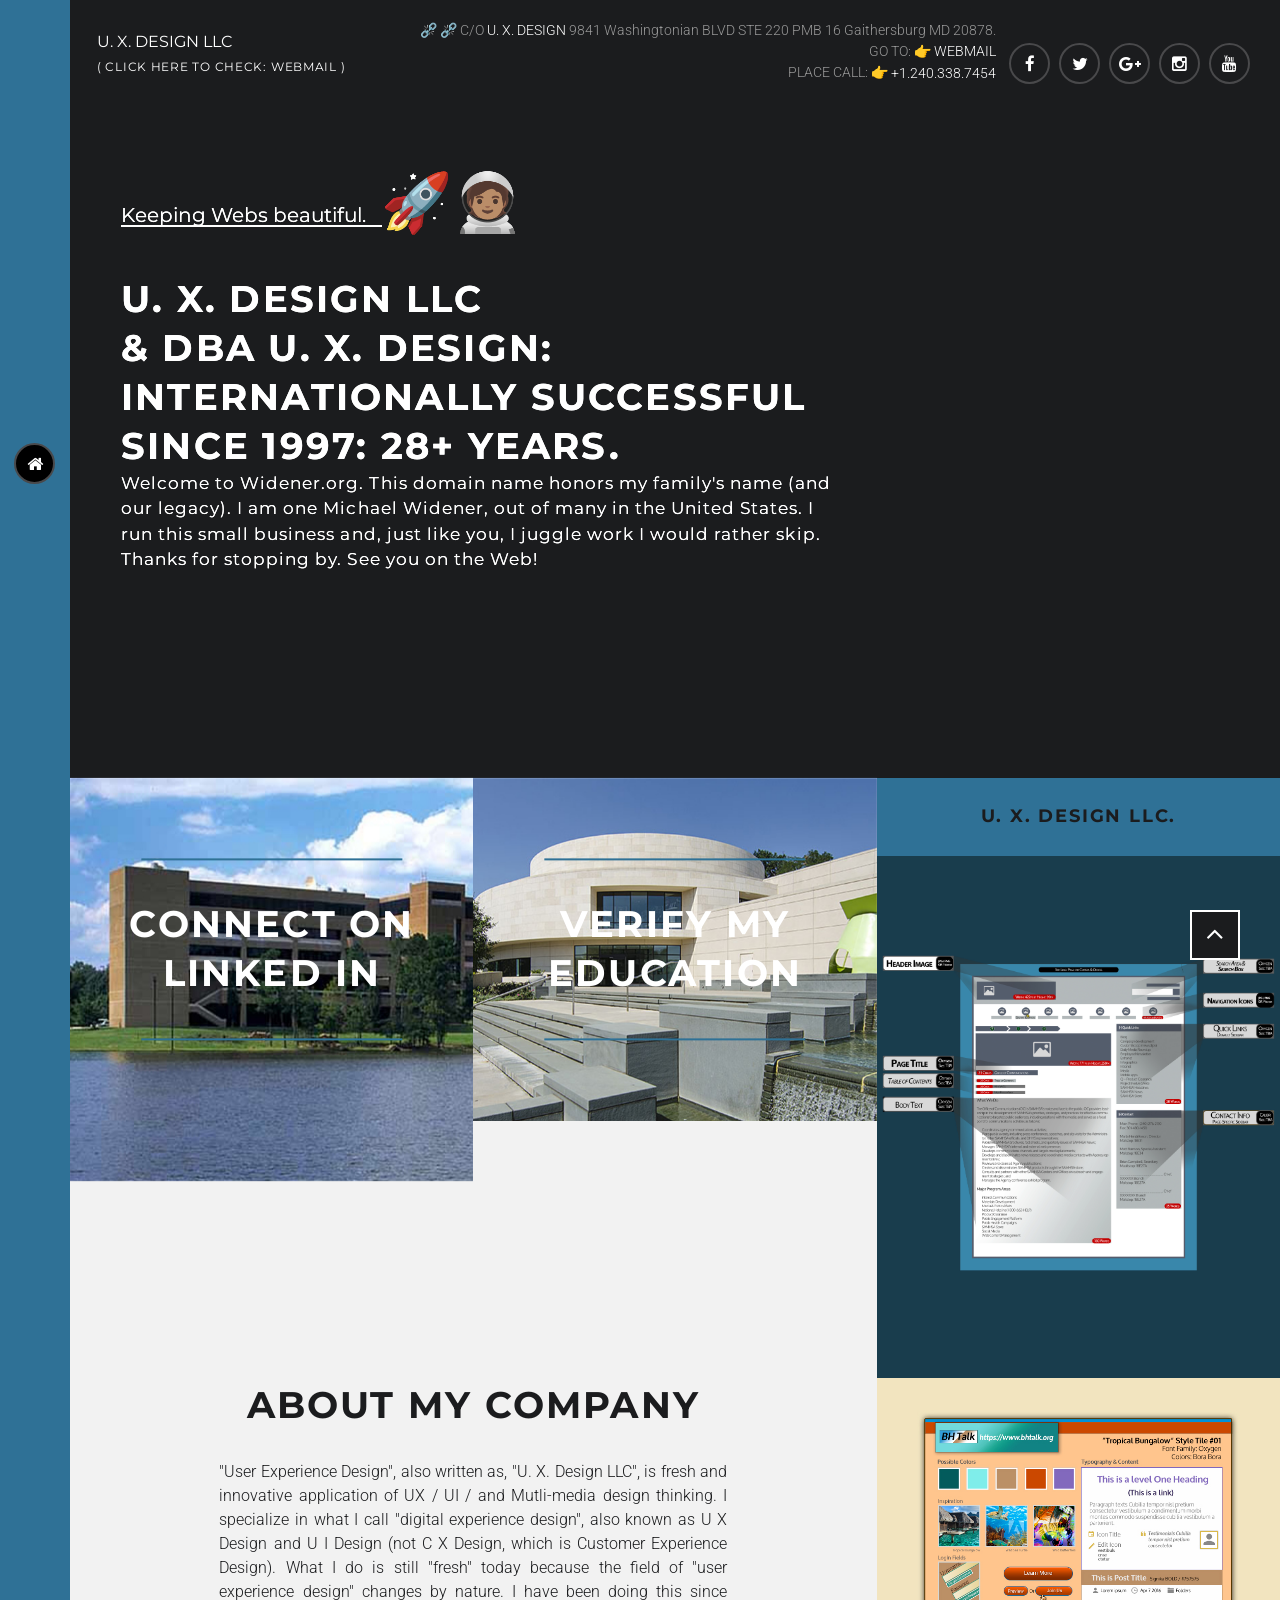
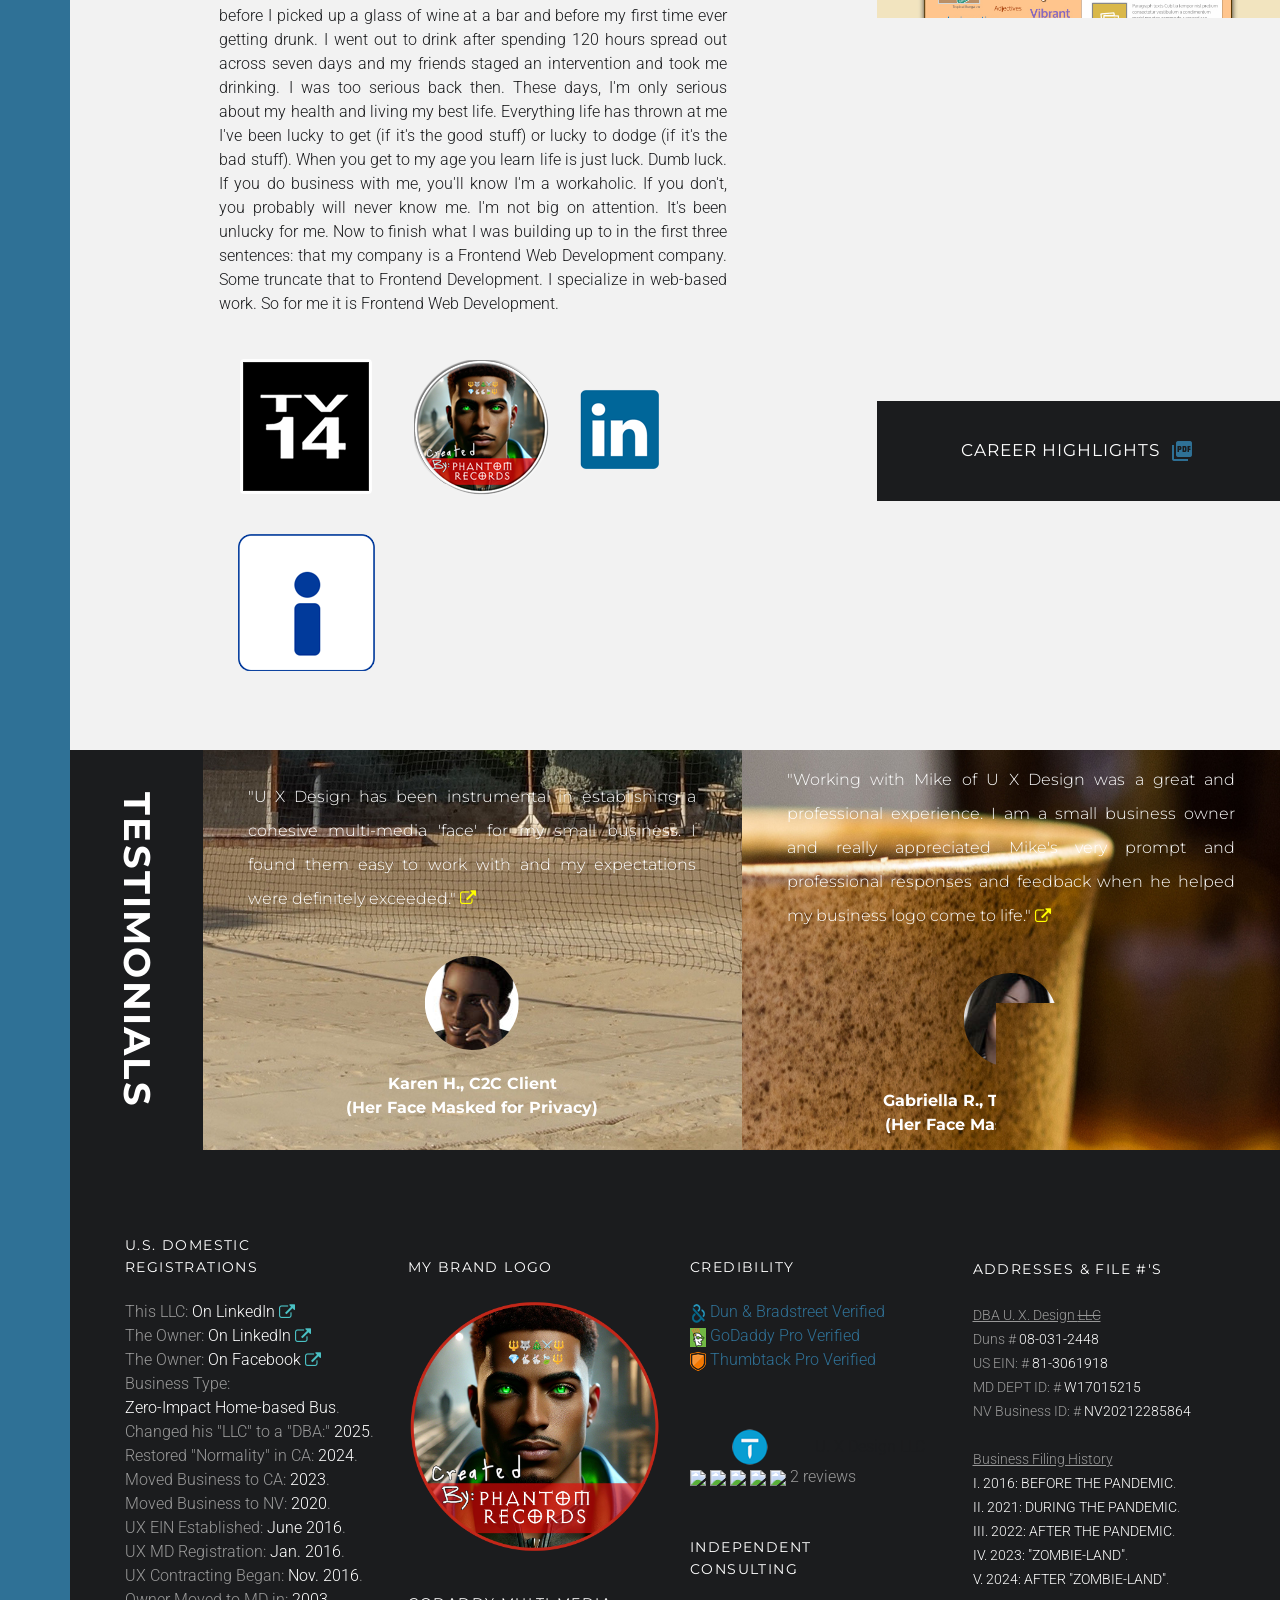
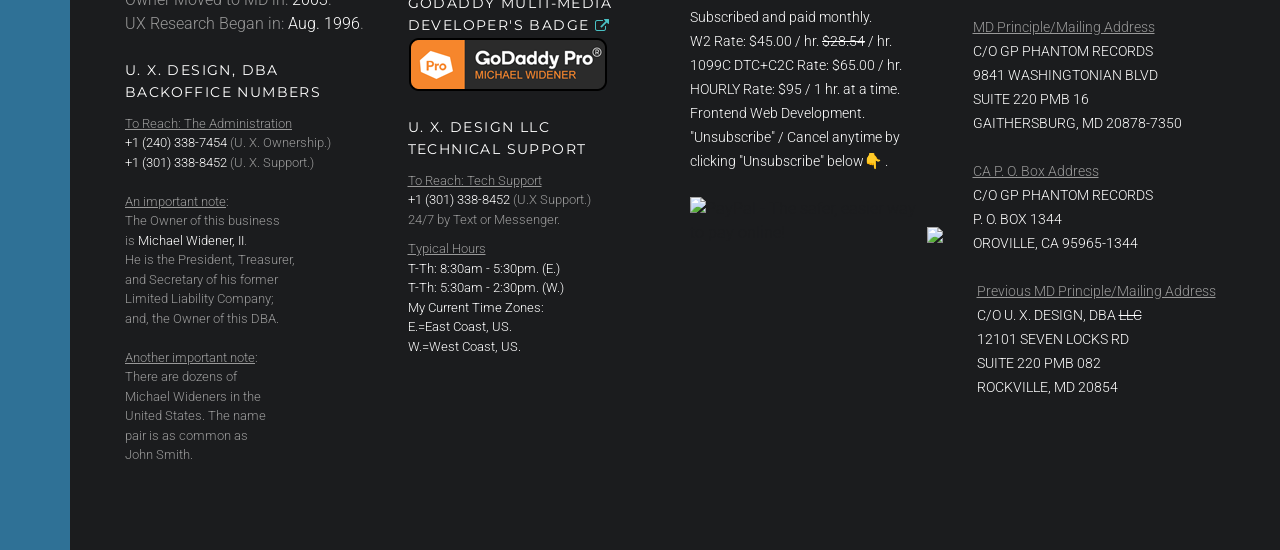
==== commit 10a8ef42: "Update index.html" ====
--- a/index.html
+++ b/index.html
@@ -281,7 +281,7 @@
                     <div class="cell-sm-10 cell-lg-8">
                       <h3 class="text-bold text-spacing-60">About My Company</sup></h3>
 
-<p class="offset-top-30" style="text-align:justify;">"User Experience Design", also written as, "U. X. Design LLC", is fresh and innovative application of UX / UI / and Mutli-media design thinking. I specialize in what I call "digital experience design", also known as U X Design and U I Design (not C X Design, which is Customer Experience Design). What I do is still "fresh" today because the field of "user experience design" changes by nature. I have been doing this since before I picked up a glass of wine at a bar and before my first time ever getting drunk. I went out to drink after spending 120 hours spread out across seven days and my friends staged an intervention and took me drinking. I was too serious back then. These days, I'm only serious about my health and living my best life. Everything life has thrown at me I've been lucky to get  (if it's the good stuff) or lucky to dodge (if it's the bad stuff). When you get to my age you learn life is just luck. Dumb luck. If you do business with me, you'll know I'm a workaholic. If you don't, you probably will never know me. I'm not big on attention. It's been unlucky for me. Now to finish what I was building up to in the first three sentences: that my company is a Frontend Web Development company. Some truncate that to Frontend Development. I specialize in web-based work. So for me it is Frontend Web Development.<br /><br /><img src="maturity-rating-block.png" title="This maturity rating, TV-M, stands for Mature. Expect to find language, themes, and written descriptions you expect to see and hear while playing Rated M for Mature video games or viewing Rated R movies in a movie cinema, or watching Streaming Television shows rated TV-14. This web page is not for those 14 years old or younger and that's why I placed this maturiry rating here. Nanny-filters will help parents protect their children from bad language or themes too old for them." /><a href="https://www.phantomrecords.com/u-x-design/"><img title="Read a brief definition of U. X. Design on Phantom Records.com." src="./images/owner-s-portrait-v2.png" /></a><a href="https://linkedin.com/"><img title="Visit LinkedIn's homepage to join for free." src="./images/linkedin-square-logo-100x100.png" /></a></a><a href="https://indeed.com/"><img title="Visit Indeed.com's homepage to join for free." src="./images/indeed-icon-v0.png" /></a></p>
+<p class="offset-top-30" style="text-align:justify;">"User Experience Design", also written as, "U. X. Design LLC", is fresh and innovative application of UX / UI / and Mutli-media design thinking. I specialize in what I call "digital experience design", also known as U X Design and U I Design (not C X Design, which is Customer Experience Design). What I do is still "fresh" today because the field of "user experience design" changes by nature. I have been doing this since before I picked up a glass of wine at a bar and before my first time ever getting drunk. I went out to drink after spending 120 hours spread out across seven days and my friends staged an intervention and took me drinking. I was too serious back then. These days, I'm only serious about my health and living my best life. Everything life has thrown at me I've been lucky to get  (if it's the good stuff) or lucky to dodge (if it's the bad stuff). When you get to my age you learn life is just luck. Dumb luck. If you do business with me, you'll know I'm a workaholic. If you don't, you probably will never know me. I'm not big on attention. It's been unlucky for me. Now to finish what I was building up to in the first three sentences: that my company is a Frontend Web Development company. Some truncate that to Frontend Development. I specialize in web-based work. So for me it is Frontend Web Development.<br /><br /><img src="maturity-rating-block.png" title="This maturity rating, TV-M, stands for Mature. Expect to find language, themes, and written descriptions you expect to see and hear while playing Rated M for Mature video games or viewing Rated R movies in a movie cinema, or watching Streaming Television shows rated TV-14. This web page is not for those 14 years old or younger and that's why I placed this maturiry rating here. Nanny-filters will help parents protect their children from bad language or themes too old for them." /><a href="https://www.phantom-records.us"><img title="Read a brief definition of U. X. Design on Phantom Records.com." src="./images/owner-s-portrait-v2.png" /></a><a href="https://linkedin.com/"><img title="Visit LinkedIn's homepage to join for free." src="./images/linkedin-square-logo-100x100.png" /></a></a><a href="https://indeed.com/"><img title="Visit Indeed.com's homepage to join for free." src="./images/indeed-icon-v0.png" /></a></p>
 
                     </div>
                   </div>
@@ -481,7 +481,7 @@
 				<p><a href="https://www.thumbtack.com/-Potomac-MD/service/2967923/"><img src="images/thumbtack.png" style="vertical-align:middle;" /></a> <a href="https://www.thumbtack.com/-Potomac-MD/service/2967923/" class="text-primary">Thumbtack Pro Verified</a></p>
 				<p><br /><br />
 
-				<p><div style="width:auto !Important;background:none !Important;margin-top:9px !Important;" class="widget ng-scope" id="tt-review-widget-star"> <img src="images/thumbtack-rating-logo" alt="Thumbtack" class="tt-logo"> <a target="_parent" ng-href="https://www.thumbtack.com/-Silver-Spring-MD/service/2967923" href="https://www.thumbtack.com/-Silver-Spring-MD/service/2967923"> <div class="ng-binding">Widener Web Service <span title="We are no longer an LLC because our design projects are all completed by one person and the total amounts are so low that we have no liability high enough to warrant the LLC filing costs across multiple tax jurisdictions. The Internet is a single jurisdiction and we only need one reigstration in the United States to satisfy this. So we terminated our LLC. To save the filing costs going forward."></span></div> </a> <div id="tt-dynamic">  <img src="https://static.thumbtackstatic.com/media/pages/profile/standard-widgets/review-widget/orange_star.svg"> <img src="https://static.thumbtackstatic.com/media/pages/profile/standard-widgets/review-widget/orange_star.svg"> <img src="https://static.thumbtackstatic.com/media/pages/profile/standard-widgets/review-widget/orange_star.svg"> <img src="https://static.thumbtackstatic.com/media/pages/profile/standard-widgets/review-widget/orange_star.svg"> <img src="https://static.thumbtackstatic.com/media/pages/profile/standard-widgets/review-widget/orange_star.svg"> <span>2 reviews</span> </div> </div><script src='https://www.thumbtack.com/profile/widgets/scripts/?service_id=r$3IMKVyEkT9HA&widget_id=review&type=star'></script></p></p>
+				<p><div style="width:auto !Important;background:none !Important;margin-top:9px !Important;" class="widget ng-scope" id="tt-review-widget-star"> <img src="images/thumbtack-rating-logo.png" alt="Thumbtack" class="tt-logo"> <a target="_parent" ng-href="https://www.thumbtack.com/-Silver-Spring-MD/service/2967923" href="https://www.thumbtack.com/-Silver-Spring-MD/service/2967923"> <div class="ng-binding">U. X Design LLC <span title="We are no longer an LLC because our design projects are all completed by one person and the total amounts are so low that we have no liability high enough to warrant the LLC filing costs across multiple tax jurisdictions. The Internet is a single jurisdiction and we only need one reigstration in the United States to satisfy this. So we terminated our LLC. To save the filing costs going forward."></span></div> </a> <div id="tt-dynamic">  <img src="https://static.thumbtackstatic.com/media/pages/profile/standard-widgets/review-widget/orange_star.svg"> <img src="https://static.thumbtackstatic.com/media/pages/profile/standard-widgets/review-widget/orange_star.svg"> <img src="https://static.thumbtackstatic.com/media/pages/profile/standard-widgets/review-widget/orange_star.svg"> <img src="https://static.thumbtackstatic.com/media/pages/profile/standard-widgets/review-widget/orange_star.svg"> <img src="https://static.thumbtackstatic.com/media/pages/profile/standard-widgets/review-widget/orange_star.svg"> <span>2 reviews</span> </div> </div><script src='https://www.thumbtack.com/profile/widgets/scripts/?service_id=r$3IMKVyEkT9HA&widget_id=review&type=star'></script></p></p>
 
 <!--				<p><div style="width:auto !Important;background:none !Important;margin-top:9px !Important;" class="widget ng-scope" id="tt-review-widget-star"> <img ng-src="https://static.thumbtackstatic.com/media/logos/thumbtack/wordmark.svg" alt="Thumbtack" class="tt-logo" src="https://static.thumbtackstatic.com/media/logos/thumbtack/wordmark.svg"> <a target="_blank" ng-href="https://www.thumbtack.com/-Silver-Spring-MD/service/2967923" href="https://www.thumbtack.com/-Silver-Spring-MD/service/2967923"> <div class="ng-binding">User eXperience Design <sup style="font-size:.75em;vertical-align:texttop;">LLC</sup></div> </a> <div id="tt-dynamic">  <img src="https://static.thumbtackstatic.com/media/pages/profile/standard-widgets/review-widget/orange_star.svg"> <img src="https://static.thumbtackstatic.com/media/pages/profile/standard-widgets/review-widget/orange_star.svg"> <img src="https://static.thumbtackstatic.com/media/pages/profile/standard-widgets/review-widget/orange_star.svg"> <img src="https://static.thumbtackstatic.com/media/pages/profile/standard-widgets/review-widget/orange_star.svg"> <img src="https://static.thumbtackstatic.com/media/pages/profile/standard-widgets/review-widget/orange_star.svg"> <span>1 review</span> </div> </div><script src='https://www.thumbtack.com/profile/widgets/scripts/?service_id=r$3IMKVyEkT9HA&widget_id=review&type=star'></script></p></p> -->
 
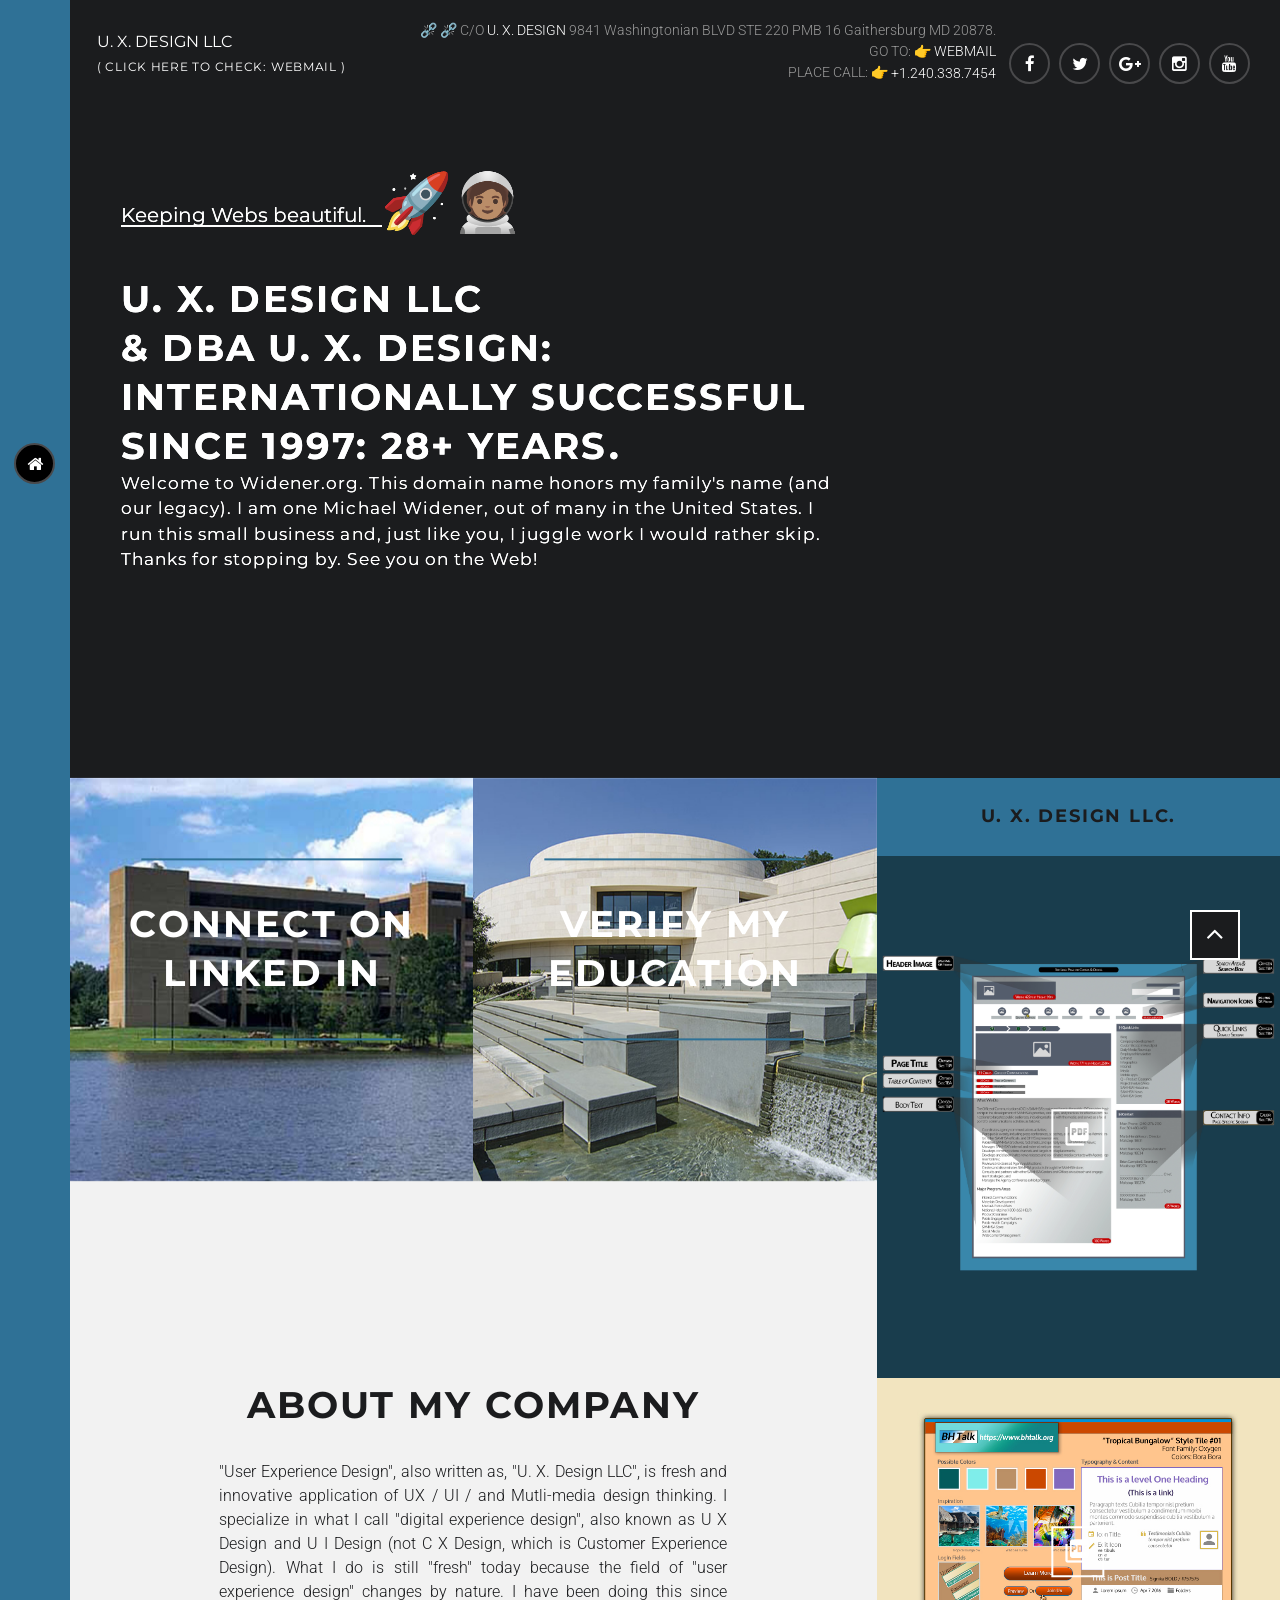
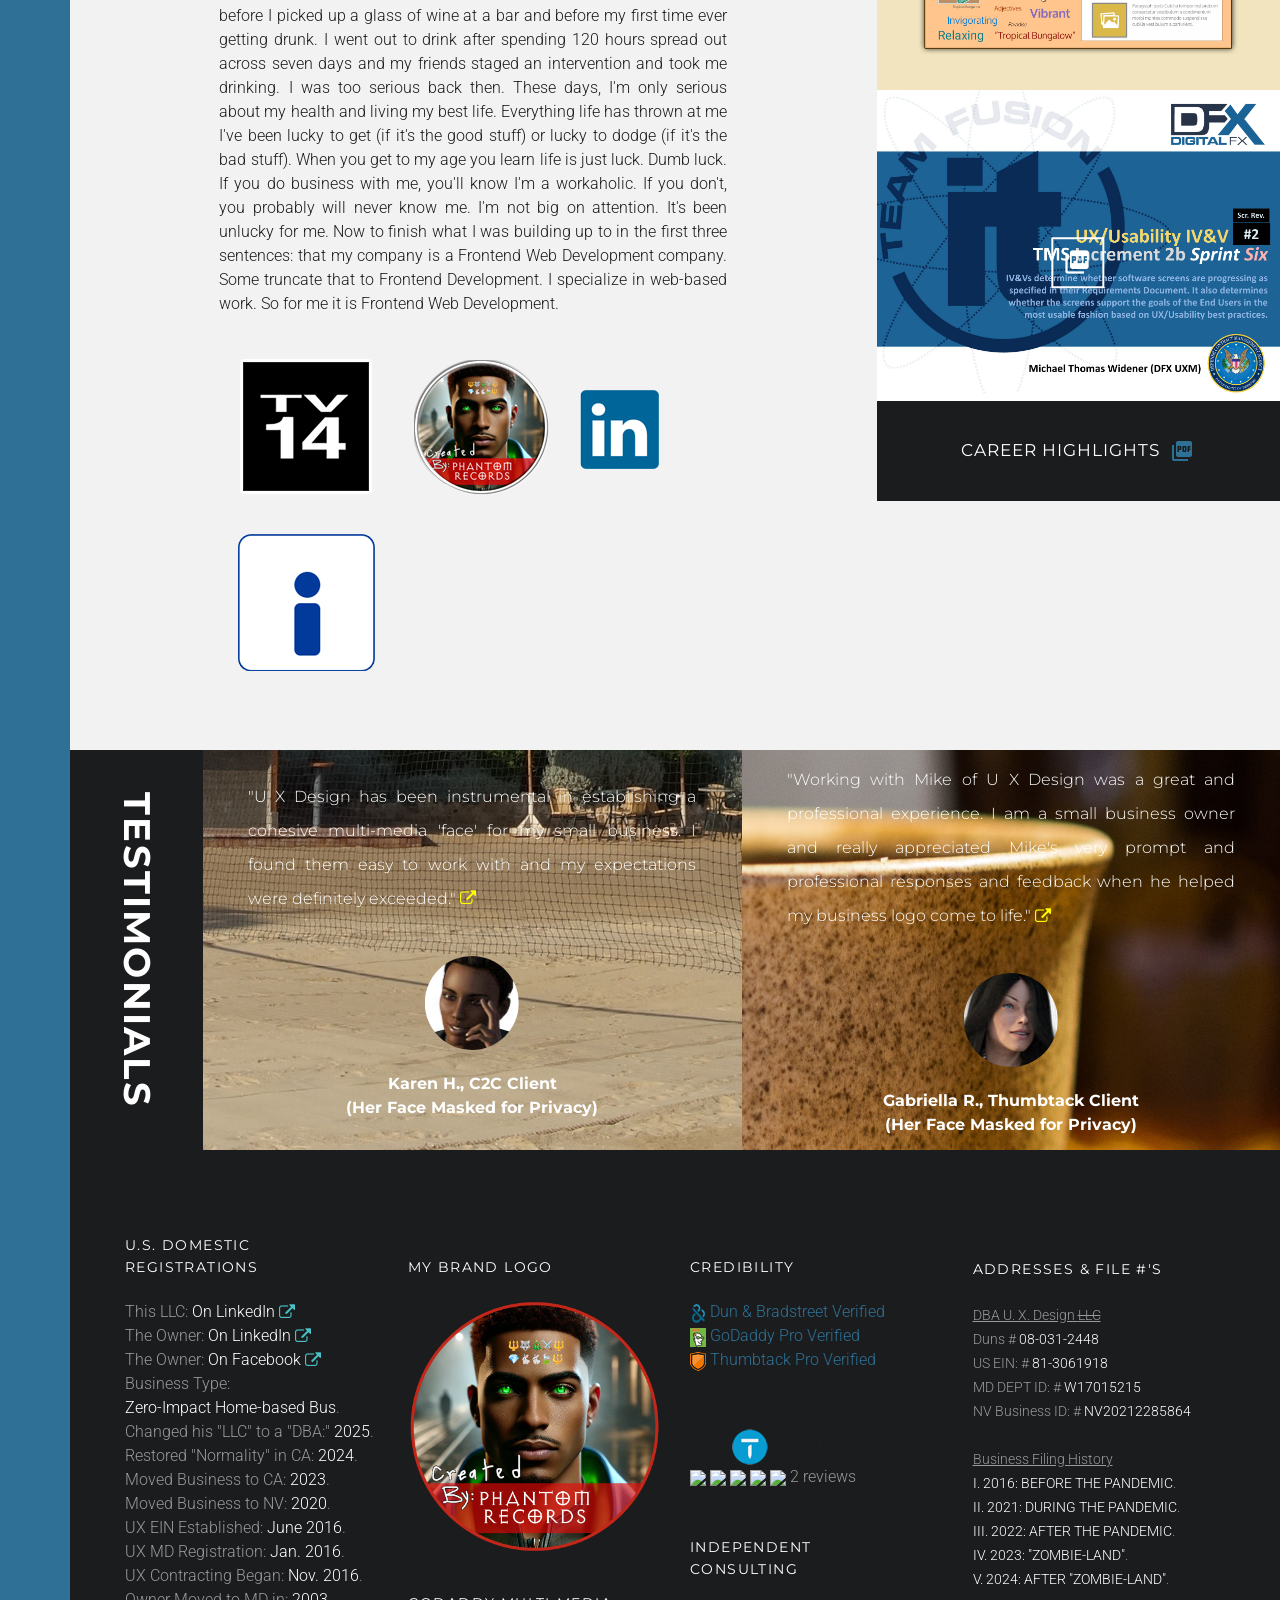
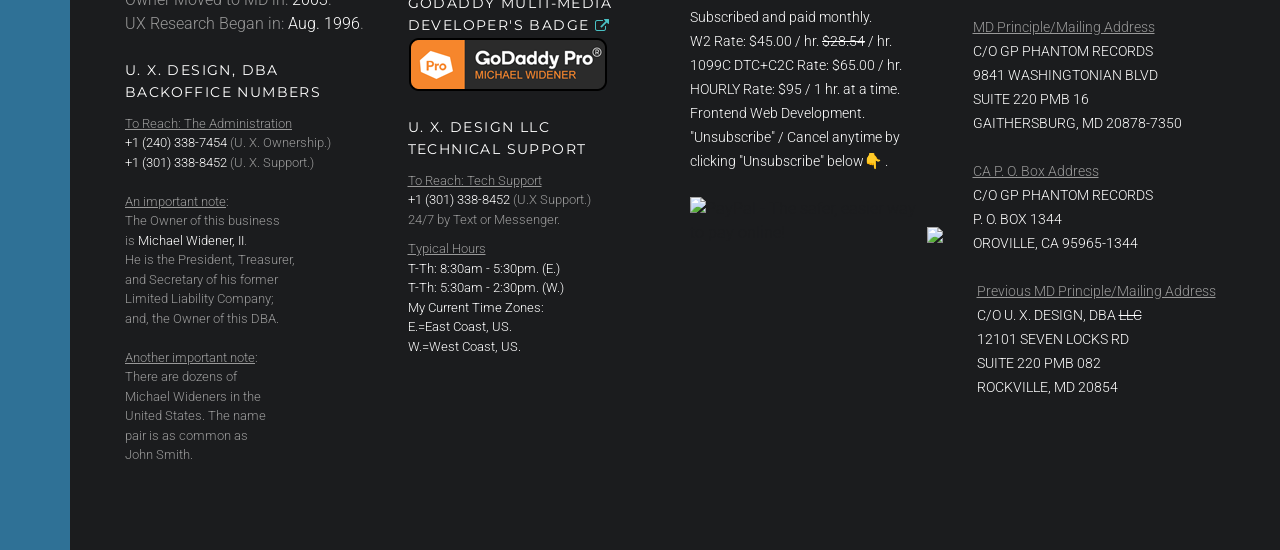
==== commit 3368082d: "Update index.html" ====
--- a/index.html
+++ b/index.html
@@ -481,7 +481,7 @@
 				<p><a href="https://www.thumbtack.com/-Potomac-MD/service/2967923/"><img src="images/thumbtack.png" style="vertical-align:middle;" /></a> <a href="https://www.thumbtack.com/-Potomac-MD/service/2967923/" class="text-primary">Thumbtack Pro Verified</a></p>
 				<p><br /><br />
 
-				<p><div style="width:auto !Important;background:none !Important;margin-top:9px !Important;" class="widget ng-scope" id="tt-review-widget-star"> <img src="images/thumbtack-rating-logo.png" alt="Thumbtack" class="tt-logo"> <a target="_parent" ng-href="https://www.thumbtack.com/-Silver-Spring-MD/service/2967923" href="https://www.thumbtack.com/-Silver-Spring-MD/service/2967923"> <div class="ng-binding">U. X Design LLC <span title="We are no longer an LLC because our design projects are all completed by one person and the total amounts are so low that we have no liability high enough to warrant the LLC filing costs across multiple tax jurisdictions. The Internet is a single jurisdiction and we only need one reigstration in the United States to satisfy this. So we terminated our LLC. To save the filing costs going forward."></span></div> </a> <div id="tt-dynamic">  <img src="https://static.thumbtackstatic.com/media/pages/profile/standard-widgets/review-widget/orange_star.svg"> <img src="https://static.thumbtackstatic.com/media/pages/profile/standard-widgets/review-widget/orange_star.svg"> <img src="https://static.thumbtackstatic.com/media/pages/profile/standard-widgets/review-widget/orange_star.svg"> <img src="https://static.thumbtackstatic.com/media/pages/profile/standard-widgets/review-widget/orange_star.svg"> <img src="https://static.thumbtackstatic.com/media/pages/profile/standard-widgets/review-widget/orange_star.svg"> <span>2 reviews</span> </div> </div><script src='https://www.thumbtack.com/profile/widgets/scripts/?service_id=r$3IMKVyEkT9HA&widget_id=review&type=star'></script></p></p>
+				<p><div style="width:auto !Important;background:none !Important;margin-top:9px !Important;" class="widget ng-scope" id="tt-review-widget-star"> <img src="images/thumbtack-rating-logo.png" alt="Thumbtack" class="tt-logo"> <a target="_parent" ng-href="https://www.thumbtack.com/-Silver-Spring-MD/service/2967923" href="https://www.thumbtack.com/-Silver-Spring-MD/service/2967923"> <div class="ng-binding">U. X. Design LLC <span title="We are no longer an LLC because our design projects are all completed by one person and the total amounts are so low that we have no liability high enough to warrant the LLC filing costs across multiple tax jurisdictions. The Internet is a single jurisdiction and we only need one reigstration in the United States to satisfy this. So we terminated our LLC. To save the filing costs going forward."></span></div> </a> <div id="tt-dynamic">  <img src="https://static.thumbtackstatic.com/media/pages/profile/standard-widgets/review-widget/orange_star.svg"> <img src="https://static.thumbtackstatic.com/media/pages/profile/standard-widgets/review-widget/orange_star.svg"> <img src="https://static.thumbtackstatic.com/media/pages/profile/standard-widgets/review-widget/orange_star.svg"> <img src="https://static.thumbtackstatic.com/media/pages/profile/standard-widgets/review-widget/orange_star.svg"> <img src="https://static.thumbtackstatic.com/media/pages/profile/standard-widgets/review-widget/orange_star.svg"> <span>2 reviews</span> </div> </div><script src='https://www.thumbtack.com/profile/widgets/scripts/?service_id=r$3IMKVyEkT9HA&widget_id=review&type=star'></script></p></p>
 
 <!--				<p><div style="width:auto !Important;background:none !Important;margin-top:9px !Important;" class="widget ng-scope" id="tt-review-widget-star"> <img ng-src="https://static.thumbtackstatic.com/media/logos/thumbtack/wordmark.svg" alt="Thumbtack" class="tt-logo" src="https://static.thumbtackstatic.com/media/logos/thumbtack/wordmark.svg"> <a target="_blank" ng-href="https://www.thumbtack.com/-Silver-Spring-MD/service/2967923" href="https://www.thumbtack.com/-Silver-Spring-MD/service/2967923"> <div class="ng-binding">User eXperience Design <sup style="font-size:.75em;vertical-align:texttop;">LLC</sup></div> </a> <div id="tt-dynamic">  <img src="https://static.thumbtackstatic.com/media/pages/profile/standard-widgets/review-widget/orange_star.svg"> <img src="https://static.thumbtackstatic.com/media/pages/profile/standard-widgets/review-widget/orange_star.svg"> <img src="https://static.thumbtackstatic.com/media/pages/profile/standard-widgets/review-widget/orange_star.svg"> <img src="https://static.thumbtackstatic.com/media/pages/profile/standard-widgets/review-widget/orange_star.svg"> <img src="https://static.thumbtackstatic.com/media/pages/profile/standard-widgets/review-widget/orange_star.svg"> <span>1 review</span> </div> </div><script src='https://www.thumbtack.com/profile/widgets/scripts/?service_id=r$3IMKVyEkT9HA&widget_id=review&type=star'></script></p></p> -->
 
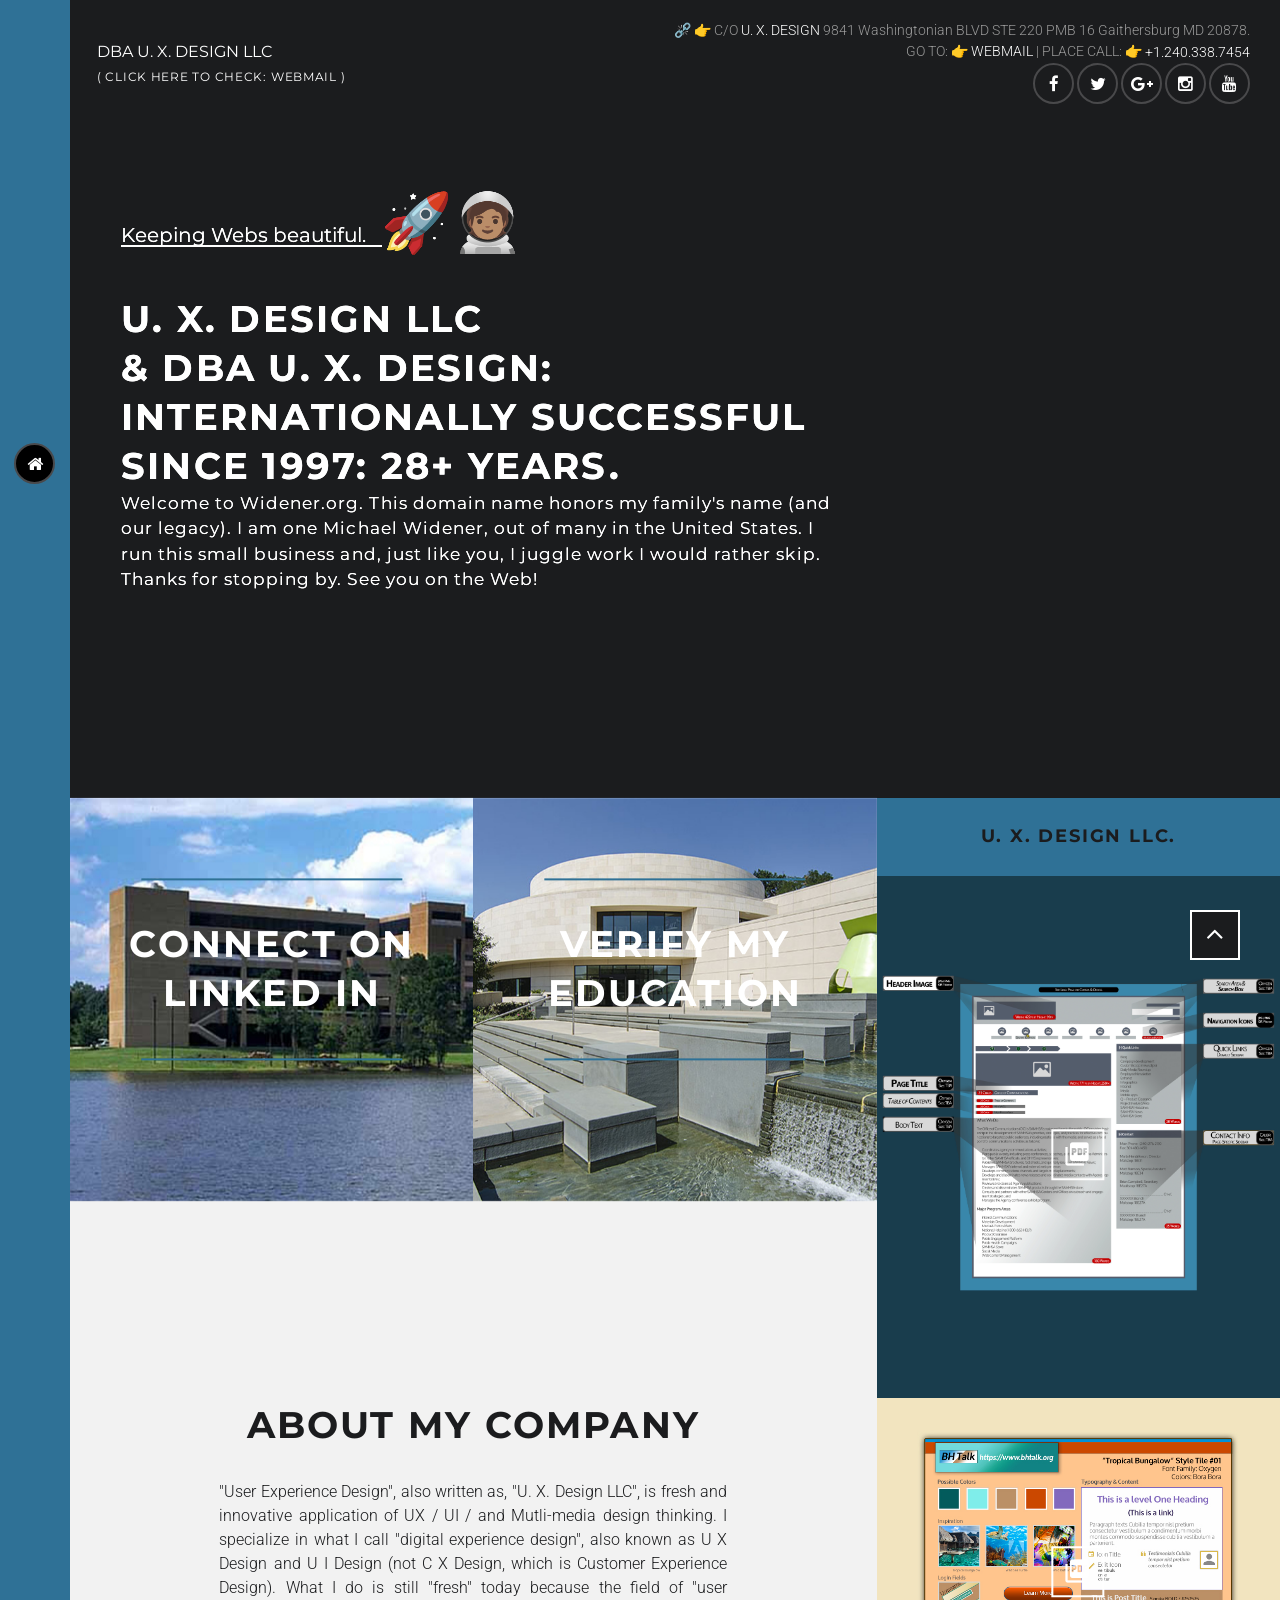
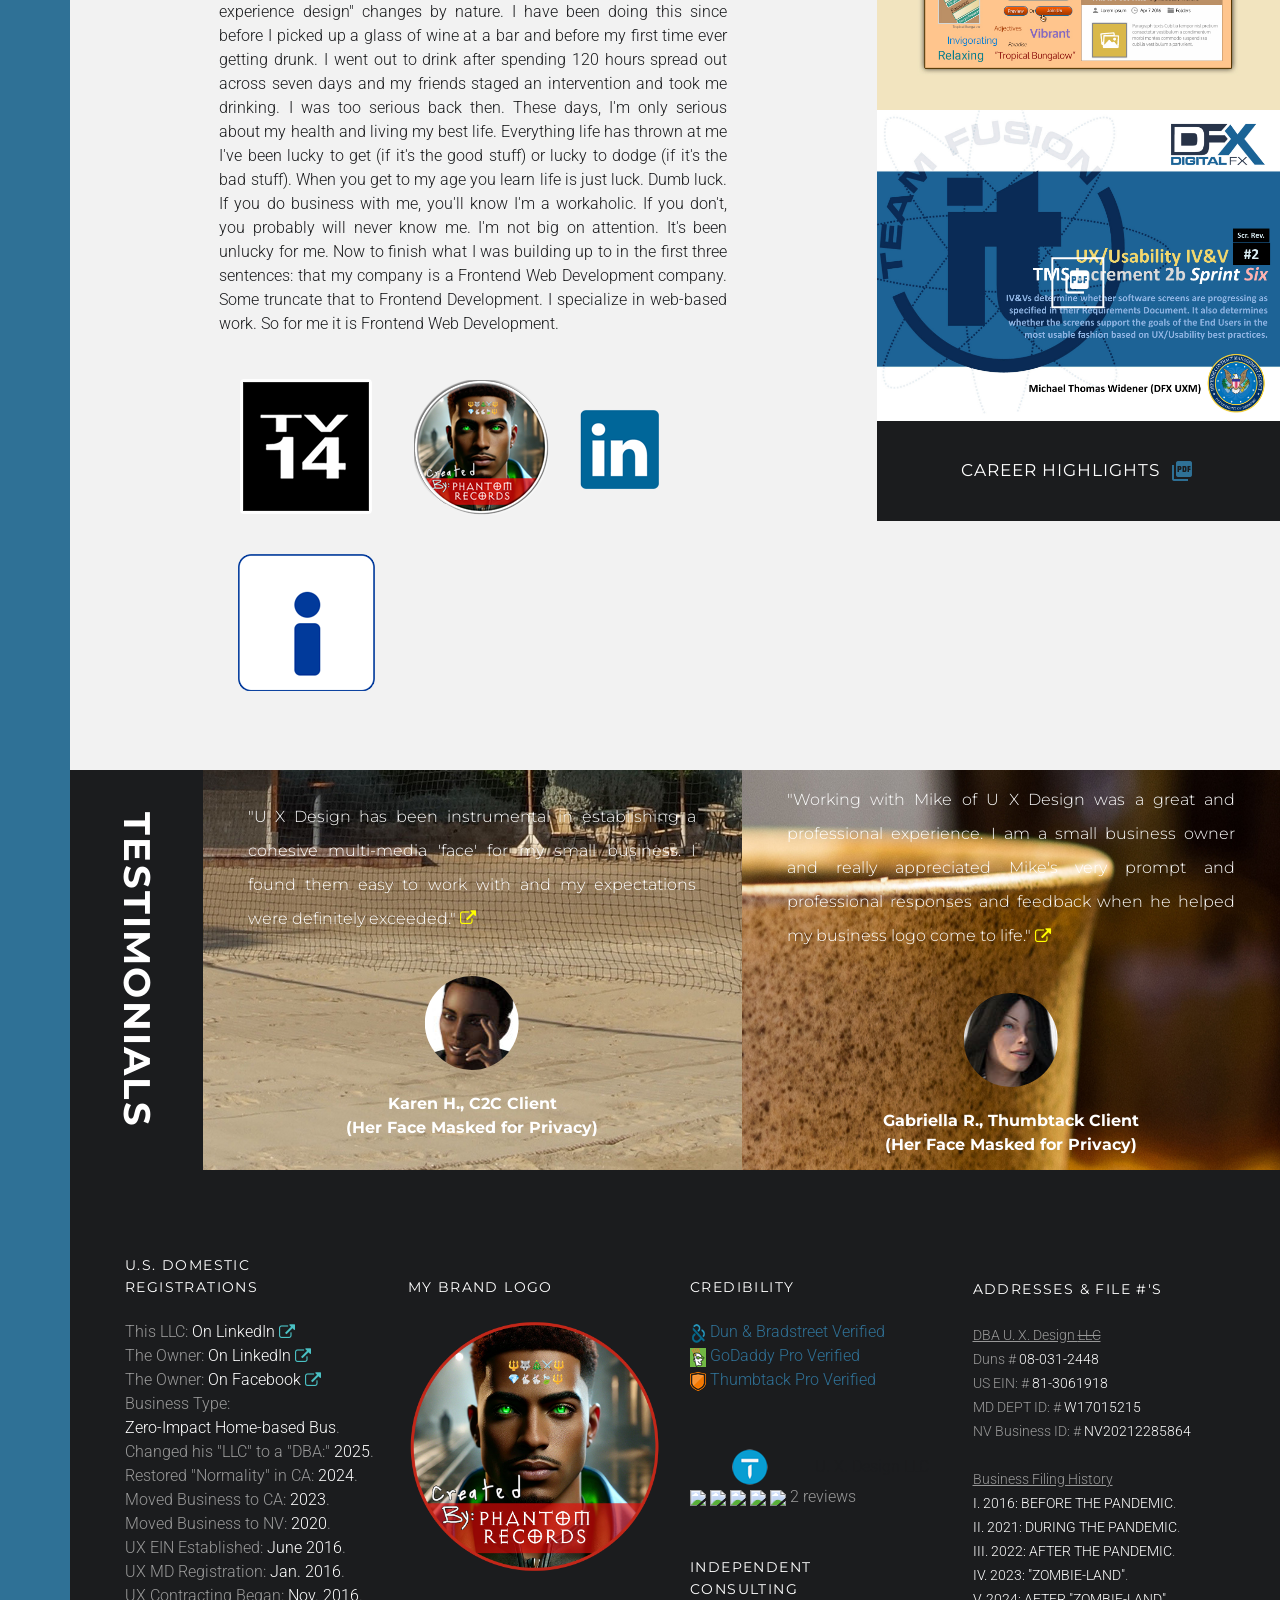
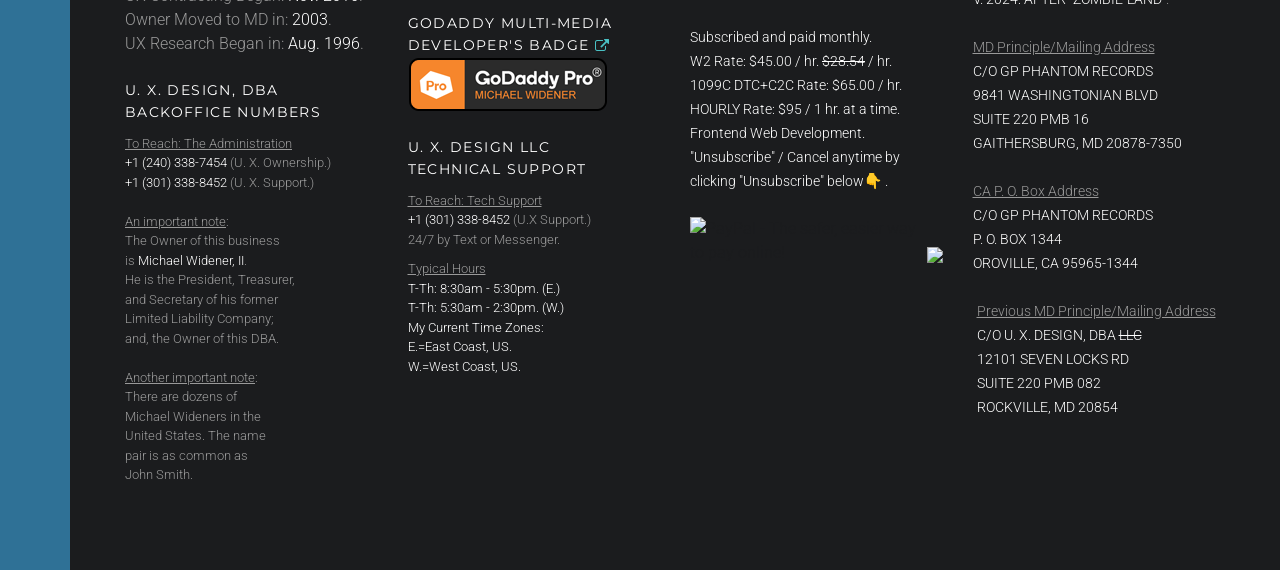
==== commit 9c41ce28: "Update index.html" ====
--- a/index.html
+++ b/index.html
@@ -126,7 +126,7 @@
                 <!-- RD Navbar Brand A-->
                   <a href="/" class="rd-navbar-brand veil-md reveal-tablet-inline-block">
                   <div class="brand-name"><img src="images/logo-172x40.png" alt="" width="172" height="40"/>
-                  </div></a><span class="brand-name text-regular text-white text-uppercase font-acccent text-regular text-spacing-0 font-accent">U. X. Design LLC <span title="We are no longer an LLC because our design projects are all completed by one person and the total amounts are so low that we have no liability high enough to warrant the LLC filing costs across multiple tax jurisdictions. The Internet is a single jurisdiction and we only need one reigstration in the United States to satisfy this. So we terminated our LLC. To save the filing costs going forward."> <br /><span class="text-primary font-accent text-small text-spacing-60" style="color:white;" title="Click here to check webmail.">( Click here to check:</span> <span class="text-primary font-accent text-small text-spacing-60" style="color:white;"><a href="https://webmail.widener.org" style="color: white;" onmouseover="this.style.color='#ffe033';" onmouseout="this.style.color='white';" onmousedown="this.style.color='#ffe033';" onmouseup="this.style.color='white';">Webmail</a> )</span>
+                  </div></a><span class="brand-name text-regular text-white text-uppercase font-acccent text-regular text-spacing-0 font-accent">DBA U. X. Design LLC <span title="I am temporarily, no longer an LLC because because an Identity Thief stole my banking cards, causing the bank to stop disbursing payments for the entire account during the U. S. pandemic and that made my LLC registration lapse. It was later closed. I will re-open it. So for now, I am not a registered LLC due to this disruption."> <br /><span class="text-primary font-accent text-small text-spacing-60" style="color:white;" title="Click here to check webmail.">( Click here to check:</span> <span class="text-primary font-accent text-small text-spacing-60" style="color:white;"><a title="http://webmail.widener.org" href="http://webmail.widener.org" style="color: white;" onmouseover="this.style.color='#ffe033';" onmouseout="this.style.color='white';" onmousedown="this.style.color='#ffe033';" onmouseup="this.style.color='white';">Webmail</a> )</span>
 
                 <!-- RD Navbar Brand B -->
 <!--               <li class="text-bottom" style="margin:0;"> 
@@ -146,16 +146,29 @@
             <address class="contact-info">
               <!-- List Inline-->
               <ul class="list-inline list-inline-dashed list-inline-lg">
-                <li class="text-gray-light text-bottom">⛓️‍💥 ⛓️‍💥 C/O <a href="https://phantomrecords.com/" style="color: white;" onmouseover="this.style.color='#ffe033';" onmouseout="this.style.color='white';" onmousedown="this.style.color='#ffe033';" onmouseup="this.style.color='white';">U. X. DESIGN</a> 9841 Washingtonian BLVD STE 220 PMB 16 Gaithersburg MD 20878.<br>GO TO: 👉 <a href="https://webmail.widener.org/" style="color: white;" onmouseover="this.style.color='#ffe033';" onmouseout="this.style.color='white';" onmousedown="this.style.color='#ffe033';" onmouseup="this.style.color='white';">WEBMAIL</a><br>PLACE CALL: 👉 <!-- <span class="text-white text-uppercase font-acccent text-regular text-spacing-60 text-bottom text-big font-accent"><span class="text-middle inset-right-5">Tel:</span> --><a href="callto:#12403387454" class="text-white text-middle">+1.240.338.7454</a></span></li>
+                <li class="text-gray-light text-bottom"> ⛓️‍💥 👉 C/O <a href="https://u-x-design.com/" style="color: white;" onmouseover="this.style.color='#ffe033';" onmouseout="this.style.color='white';" onmousedown="this.style.color='#ffe033';" onmouseup="this.style.color='white';">U. X. DESIGN</a> 9841 Washingtonian BLVD STE 220 PMB 16 Gaithersburg MD 20878.<br>GO TO: 👉 <a title="http://webmail.widener.org" href="http://webmail.widener.org/" style="color: white;" onmouseover="this.style.color='#ffe033';" onmouseout="this.style.color='white';" onmousedown="this.style.color='#ffe033';" onmouseup="this.style.color='white';">WEBMAIL</a> | PLACE CALL: 👉  
+
+<!-- <span class="text-white text-uppercase font-acccent text-regular text-spacing-60 text-bottom text-big font-accent"><span class="text-middle inset-right-5">Tel:</span> -->
+
+<a title="Click this to call this phone number." href="callto:#12403387454" class="text-white text-middle">+1.240.338.7454</a>                     <br><a href="https://facebook.com/michael.widener.14094540/" class="icon icon-sm icon-circle icon-bordered icon-transparent fa fa-facebook-f"></a> 
+                    <a href="https://twitter.com/michaeltwidener/" class="icon icon-sm icon-circle icon-bordered icon-transparent fa fa-twitter"></a> 
+                    <a href="https://jhericurldrip.blogspot.com" class="icon icon-sm icon-circle icon-bordered icon-transparent fa fa-google-plus"></a> 
+                    <a href="https://instagram.com/private.focus.group.14094540/" class="icon icon-sm icon-circle icon-bordered icon-transparent fa fa-instagram"></a> 
+                    <a href="https://www.youtube.com/channel/UC_7KpKUEhf-61VAAYviAg0Q/" class="icon icon-sm icon-circle icon-bordered icon-transparent fa fa-youtube"></a> </span> 
+
+ 
+
+<!-- </li> -->
                 
-                <li>
-                  <ul class="list-inline list-inline-xxs">
+                <!-- <li> -->
+                <!--  <ul class="list-inline list-inline-xxs">
                     <li><a href="https://facebook.com/michael.widener.14094540/" class="icon icon-sm icon-circle icon-bordered icon-transparent fa fa-facebook-f"></a></li>
                     <li><a href="https://twitter.com/michaeltwidener/" class="icon icon-sm icon-circle icon-bordered icon-transparent fa fa-twitter"></a></li>
                     <li><a href="https://jhericurldrip.blogspot.com" class="icon icon-sm icon-circle icon-bordered icon-transparent fa fa-google-plus"></a></li>
                     <li><a href="https://instagram.com/private.focus.group.14094540/" class="icon icon-sm icon-circle icon-bordered icon-transparent fa fa-instagram"></a></li>
                     <li><a href="https://www.youtube.com/channel/UC_7KpKUEhf-61VAAYviAg0Q/" class="icon icon-sm icon-circle icon-bordered icon-transparent fa fa-youtube"></a></li>
-                  </ul>
+                  </ul> -->
+
                 </li>
               </ul>
             </address>
@@ -585,4 +598,4 @@
     <script src="js/script.js"></script>
 
   </body>
-</html>+</html>
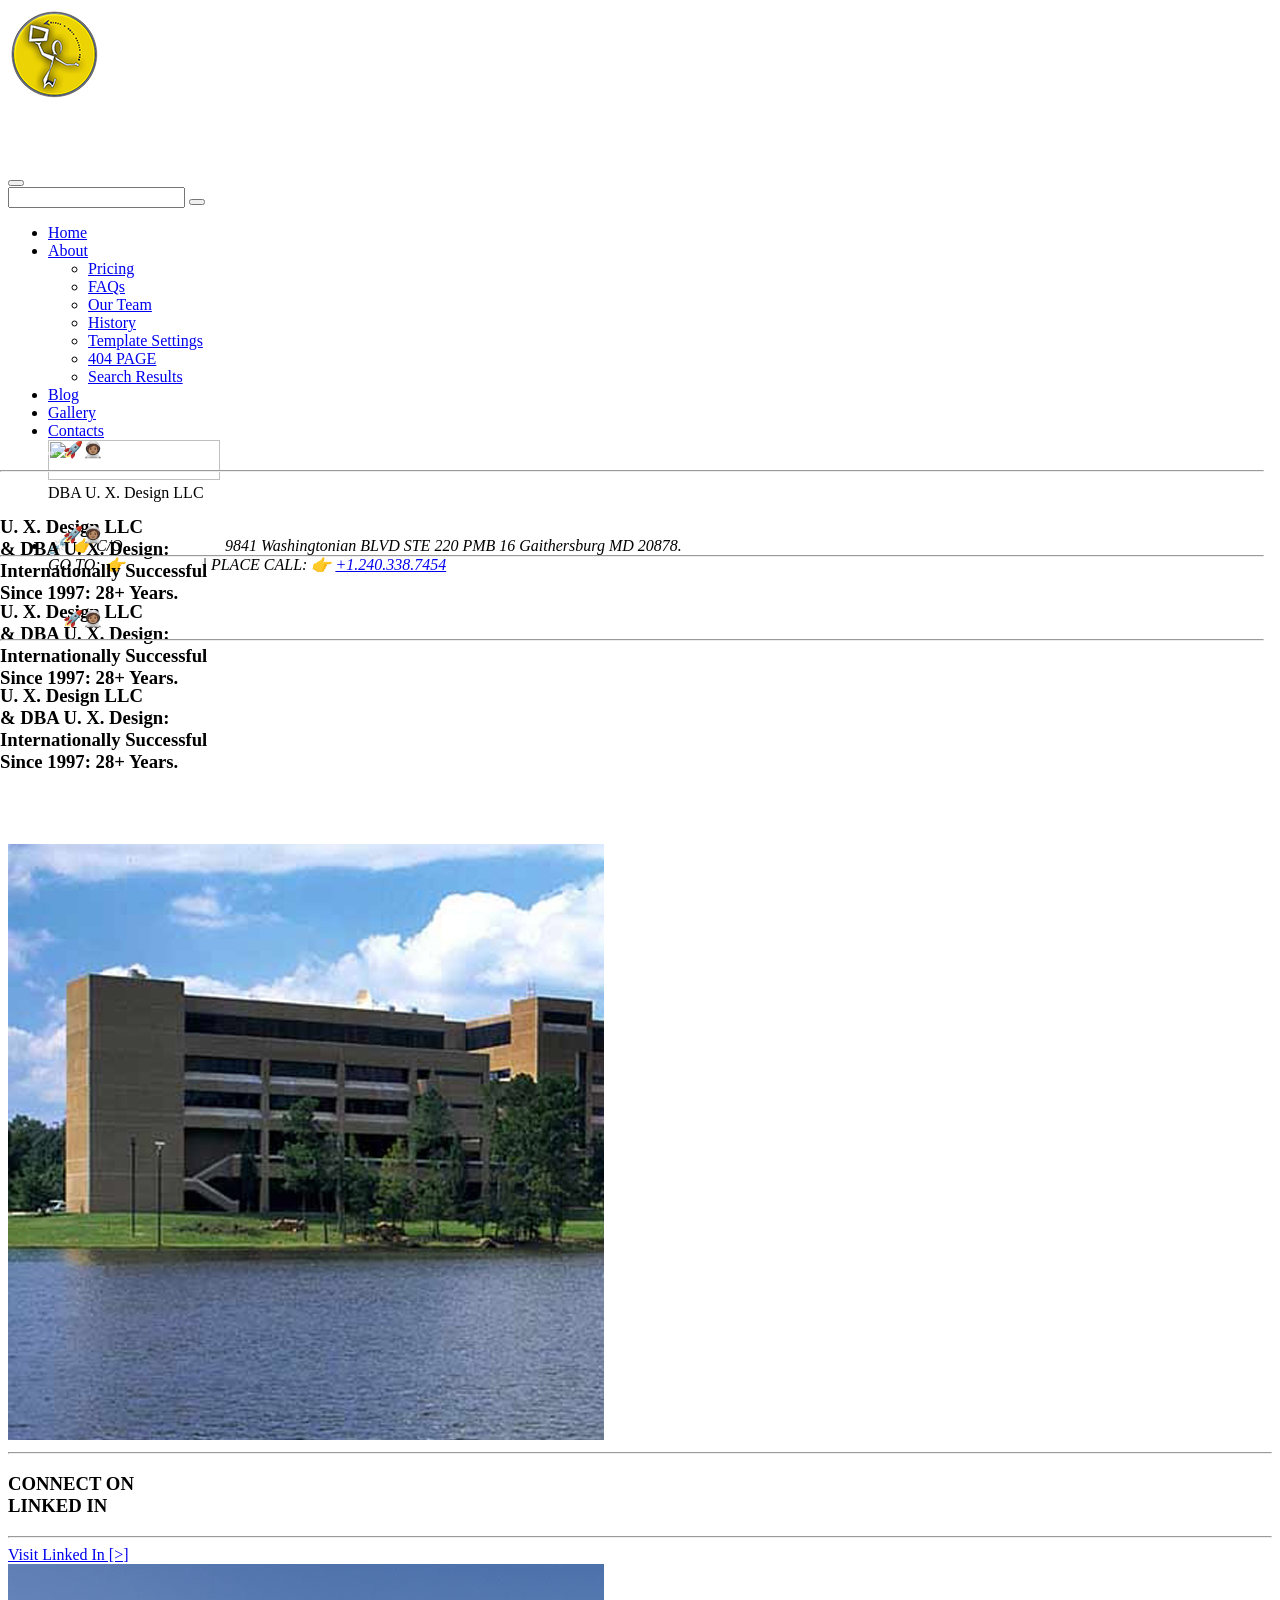
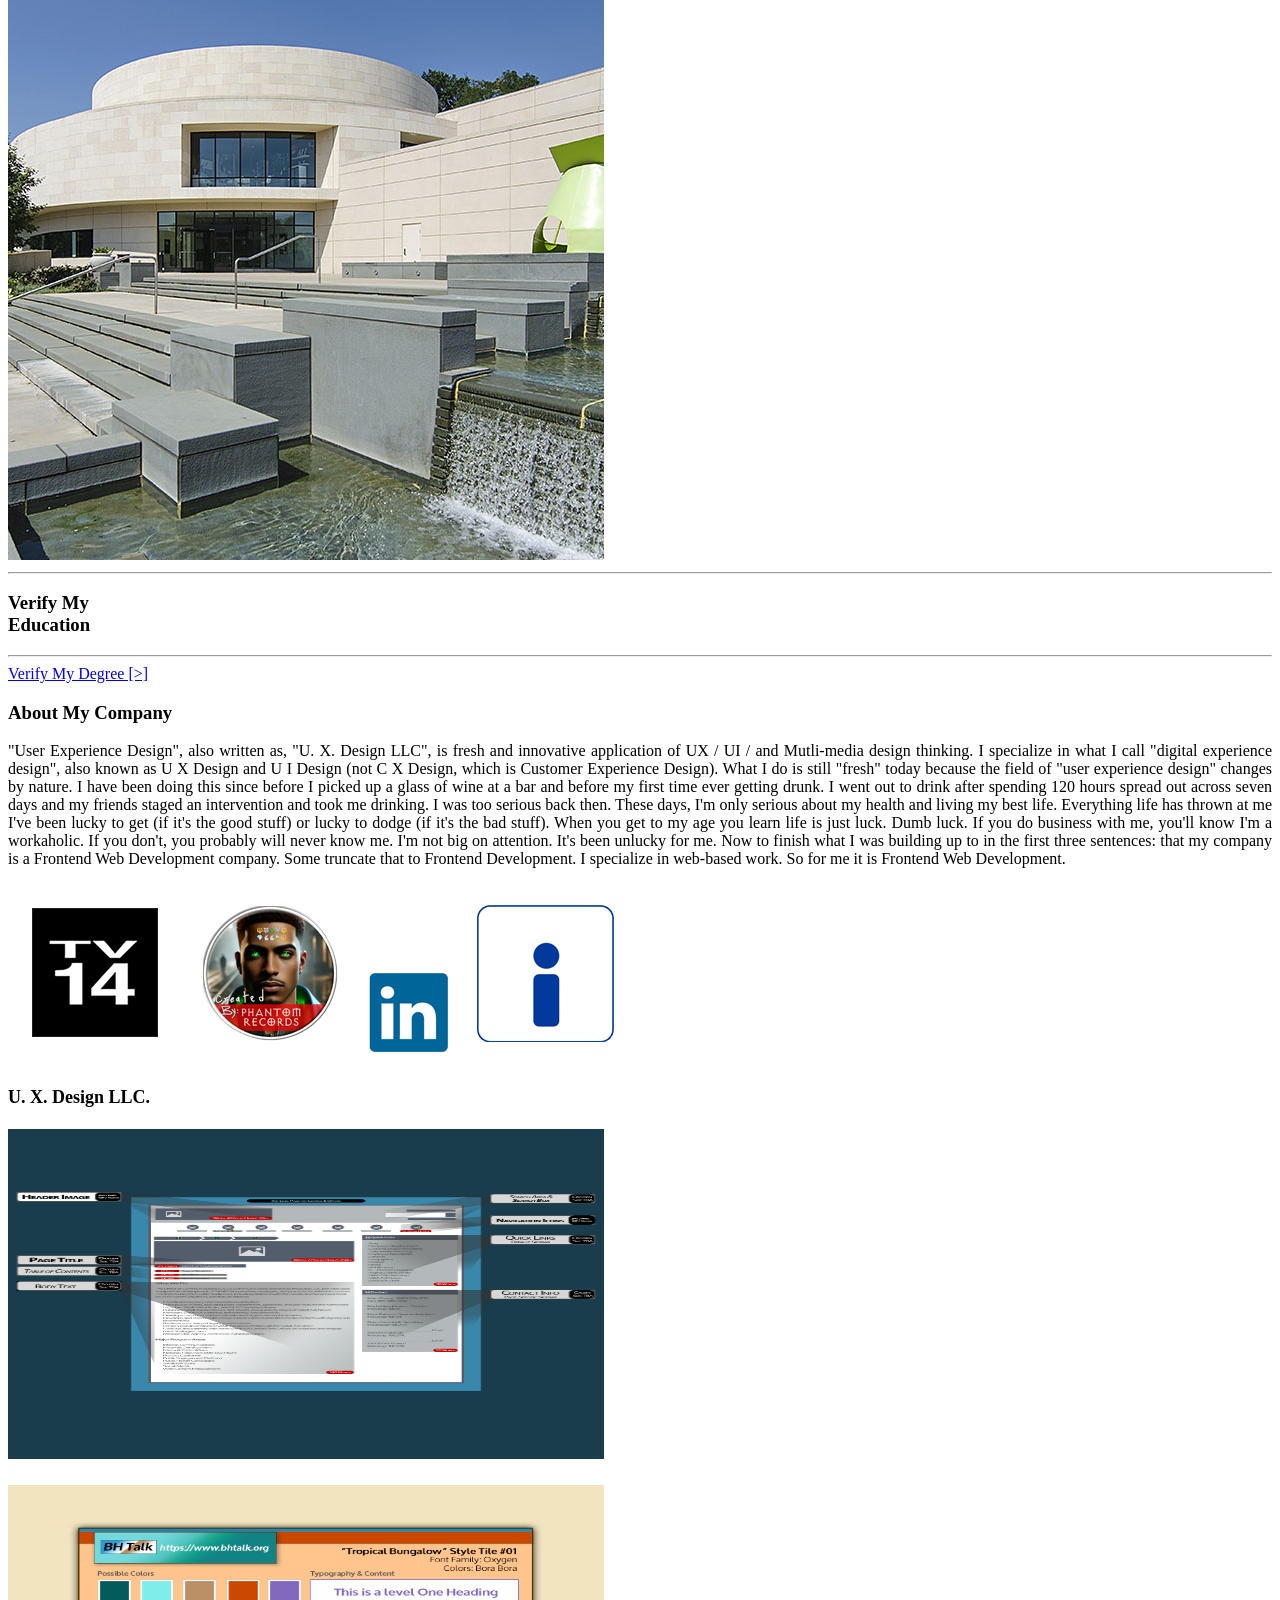
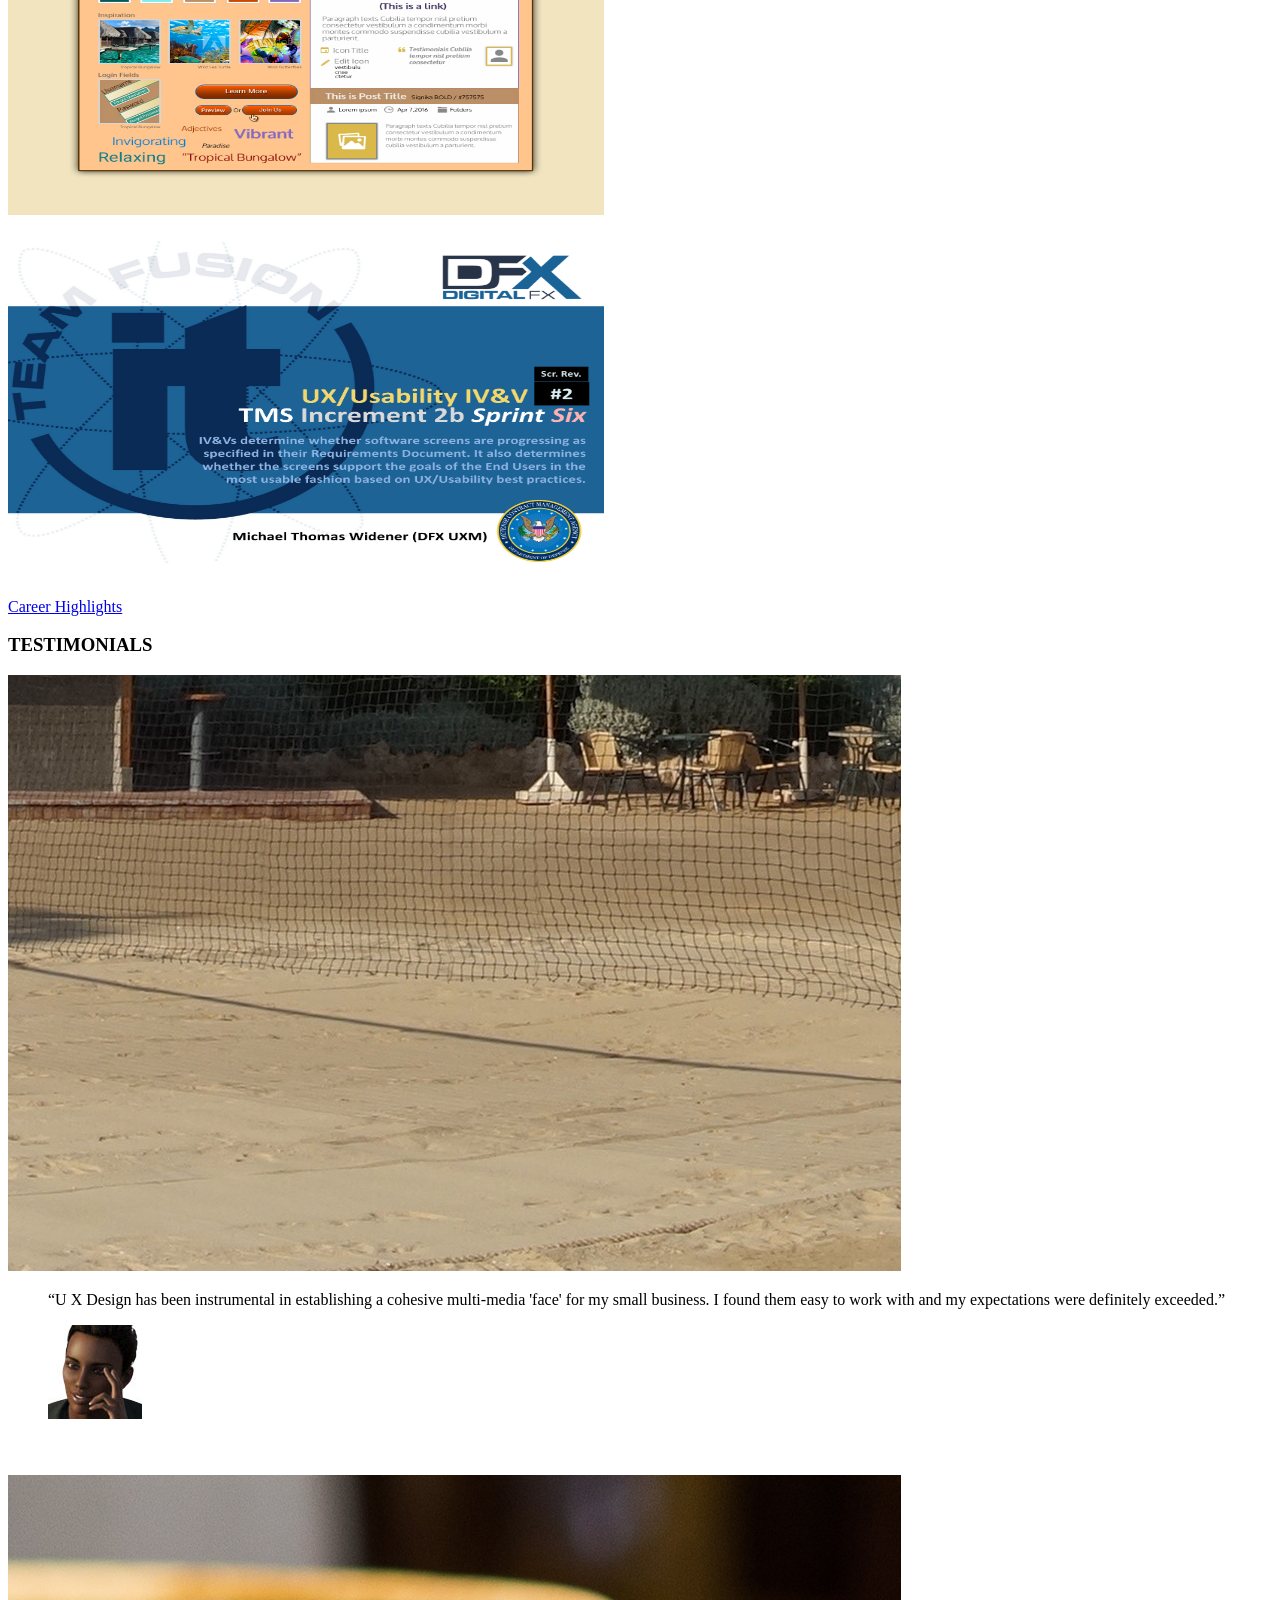
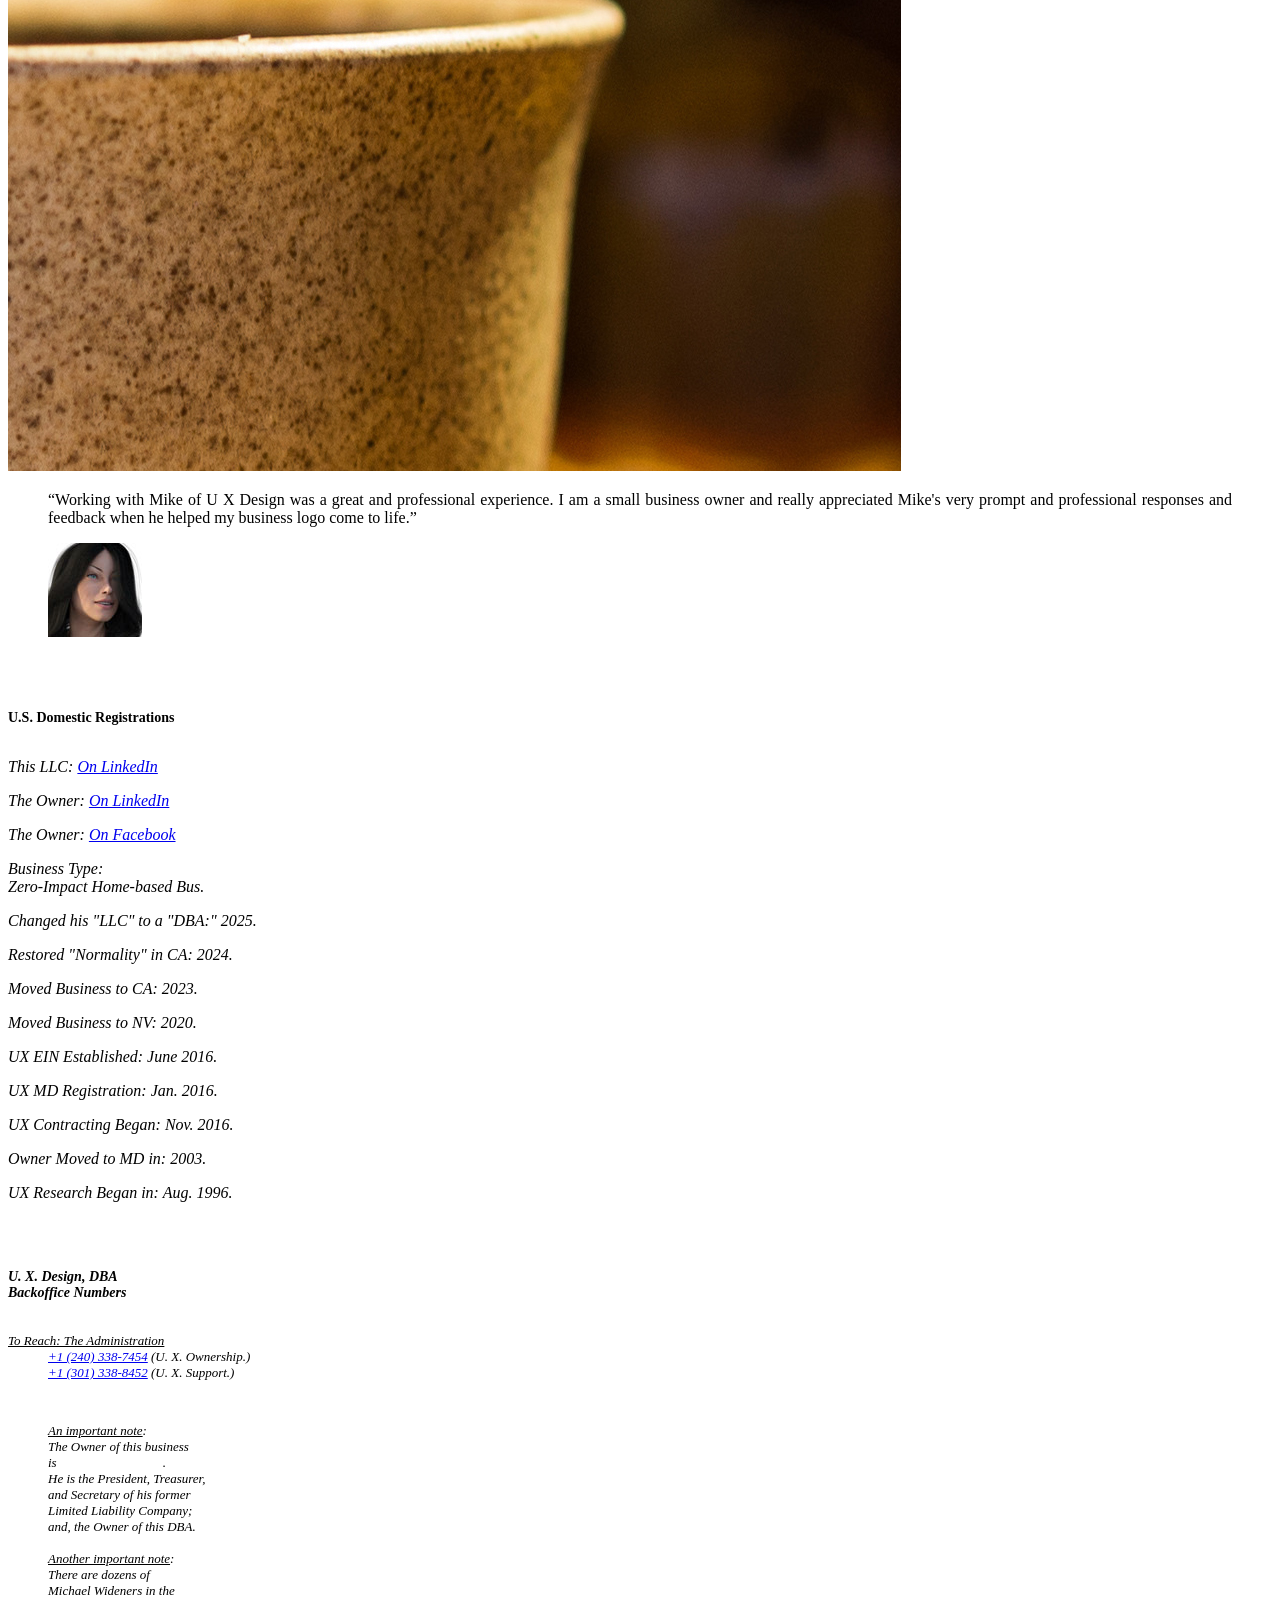
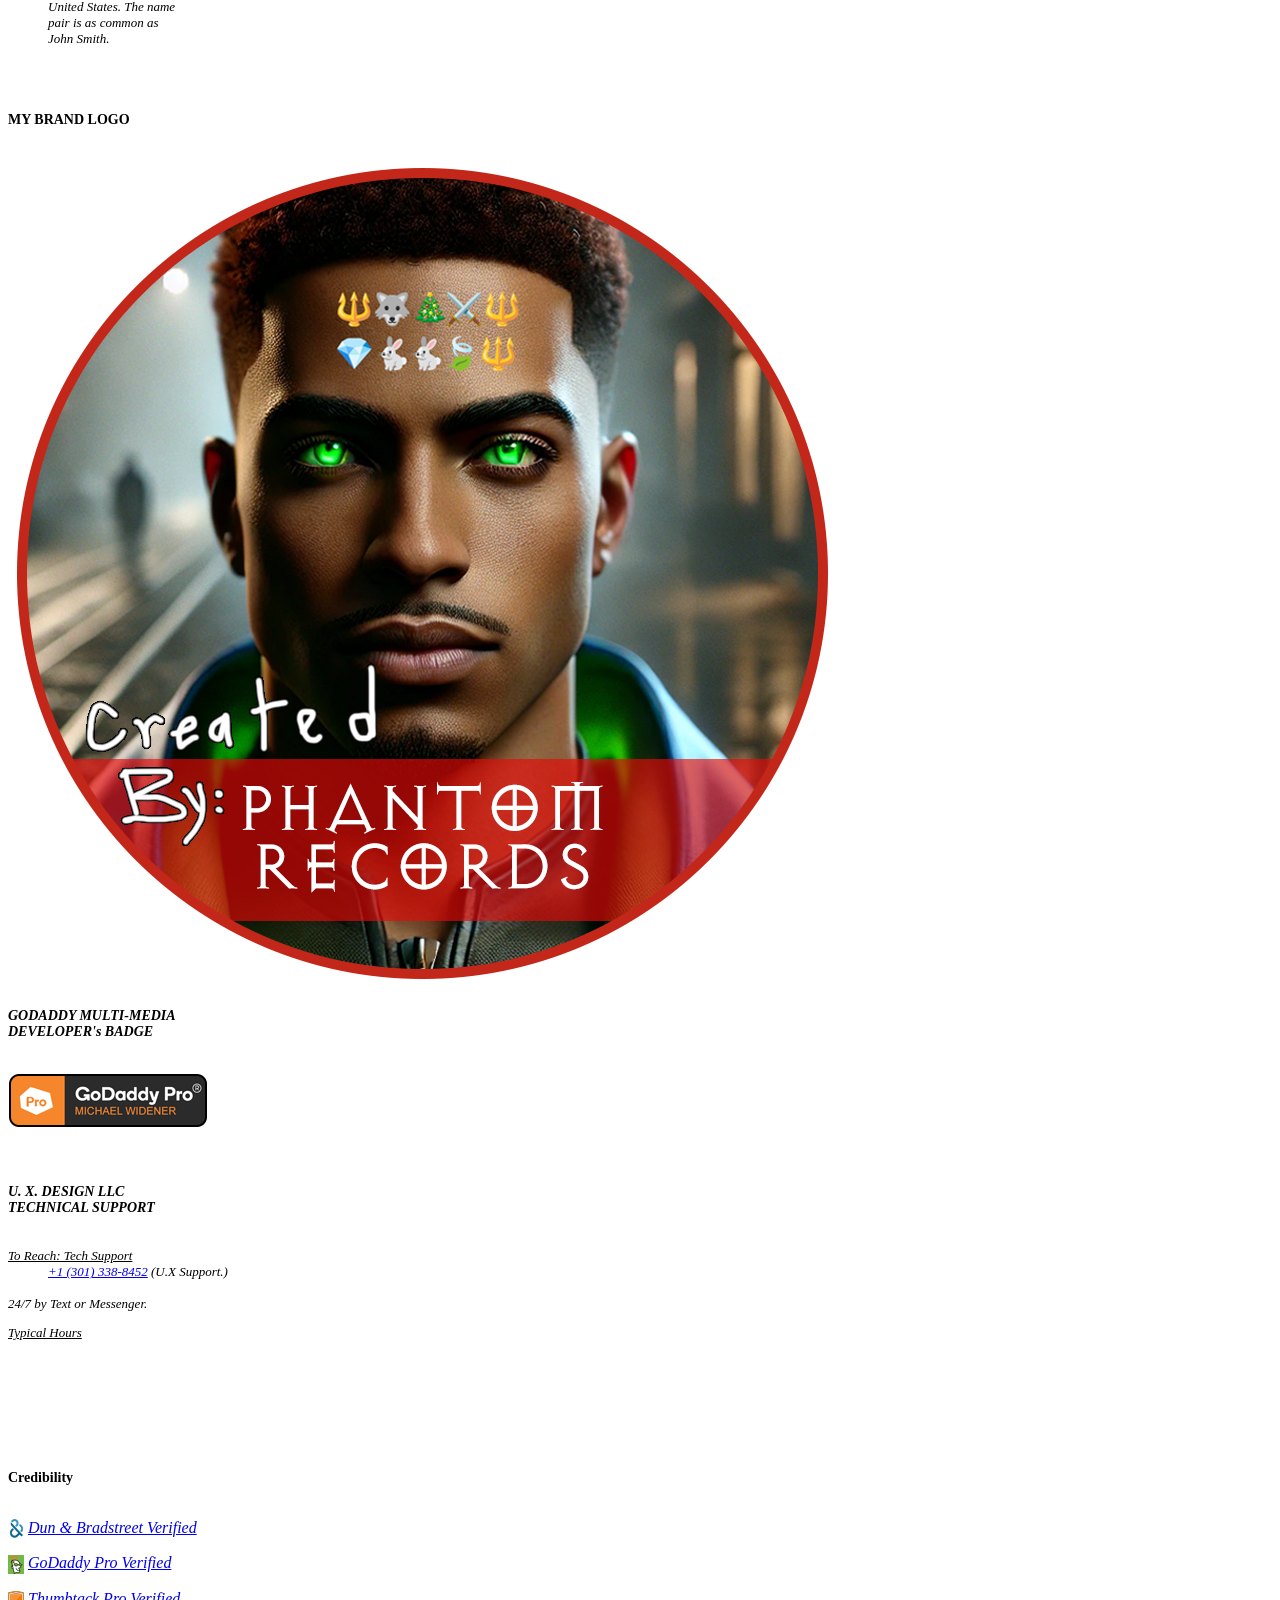
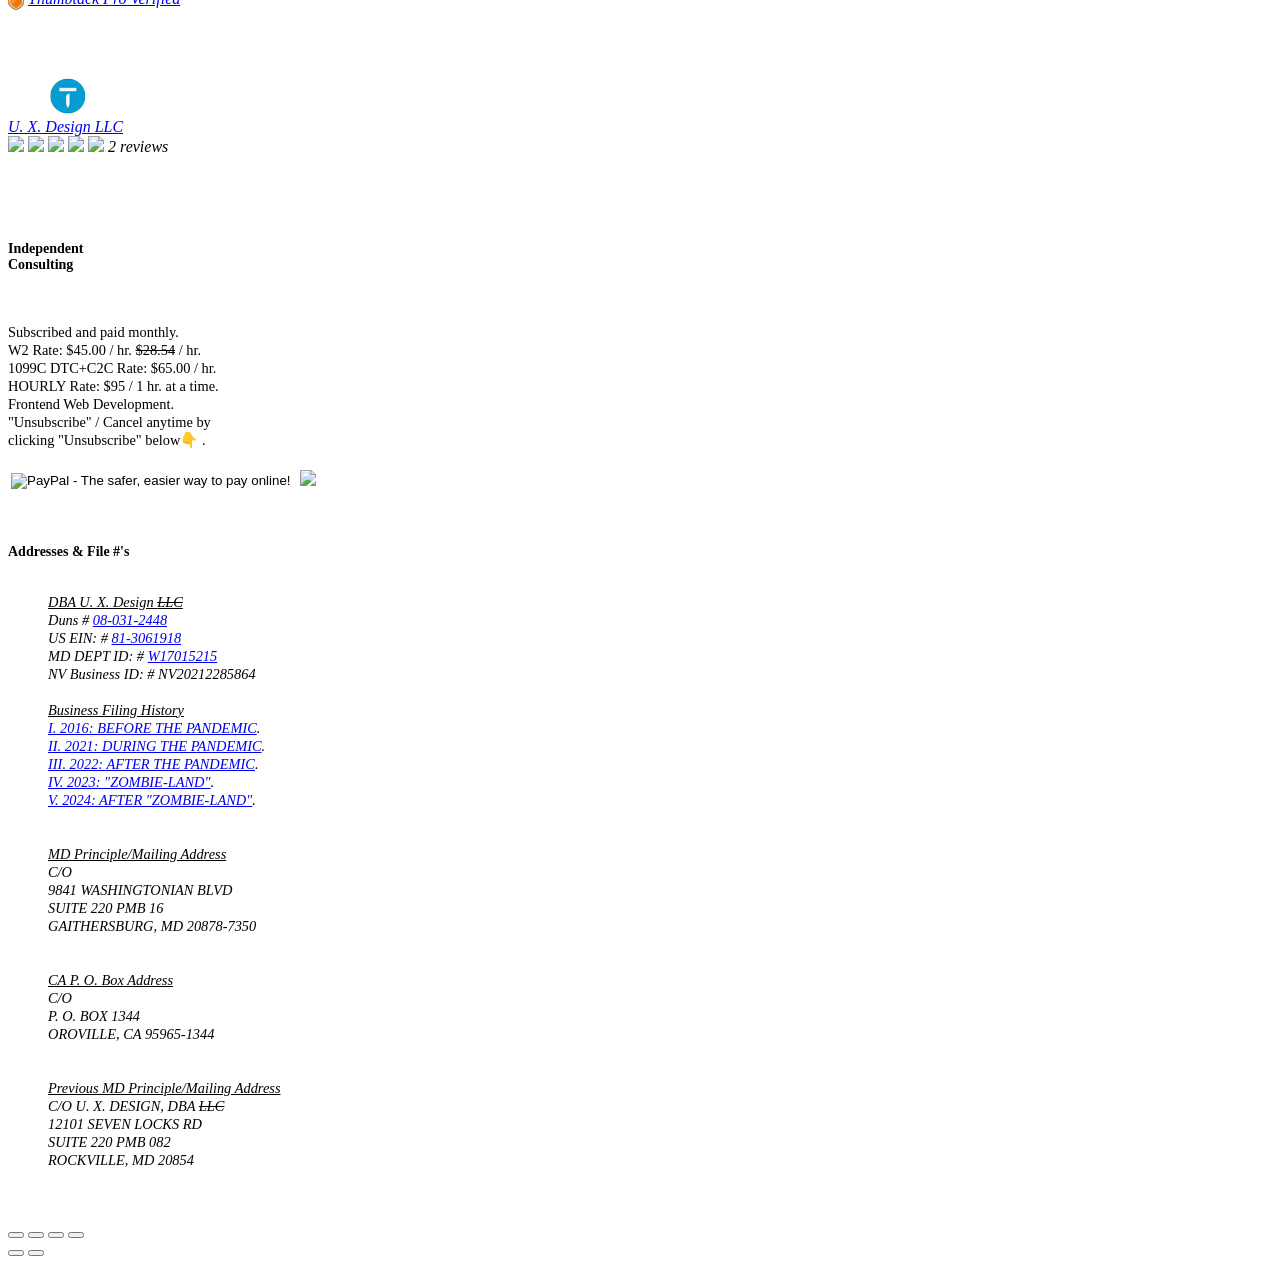
==== commit 45ccccdc: "Update index.html" ====
--- a/index.html
+++ b/index.html
@@ -10,7 +10,38 @@
     <link rel="icon" href="favicon.ico" type="image/x-icon">
     <!-- Stylesheets-->
     <link rel="stylesheet" type="text/css" href="https://fonts.googleapis.com/css?family=Roboto:300,400,700%7CMontserrat:400,700">
-    <link rel="stylesheet" href="css/style-cps-blue.css">
+    <link rel="stylesheet" href="css/style-blue.css">
+
+	<style>
+  /* Top-align the two columns */
+  .section-top-panel{
+    -webkit-align-items: flex-start !important; /* Safari */
+    -ms-flex-align: start !important;           /* old IE */
+    align-items: flex-start !important;         /* modern */
+  }
+
+  /* Remove the extra top offset on the right */
+  .section-top-panel-right{
+    margin-top: 0 !important;
+  }
+
+  /* If you see odd behavior around 992–1199px where the right side is absolutely positioned,
+     neutralize that so the top alignment is consistent there too. */
+  @media (min-width: 992px) and (max-width: 1199px){
+    .section-top-panel-right{
+      position: static !important;  /* was absolute; top:80px */
+      top: auto !important;
+      right: auto !important;
+      width: auto !important;
+      opacity: 1 !important;
+      visibility: visible !important;
+      padding: 0 !important;        /* optional: match left exactly */
+      text-align: right !important; /* keep your right alignment if desired */
+    }
+  }
+</style>
+
+	
 		<!--[if lt IE 10]>
     <div style="background: #212121; padding: 10px 0; box-shadow: 3px 3px 5px 0 rgba(0,0,0,.3); clear: both; text-align:center; position: relative; z-index:1;"><a href="http://windows.microsoft.com/en-US/internet-explorer/"><img src="images/ie8-panel/warning_bar_0000_us.jpg" border="0" height="42" width="820" alt="You are using an outdated browser. For a faster, safer browsing experience, upgrade for free today."></a></div>
     <script src="js/html5shiv.min.js"></script>
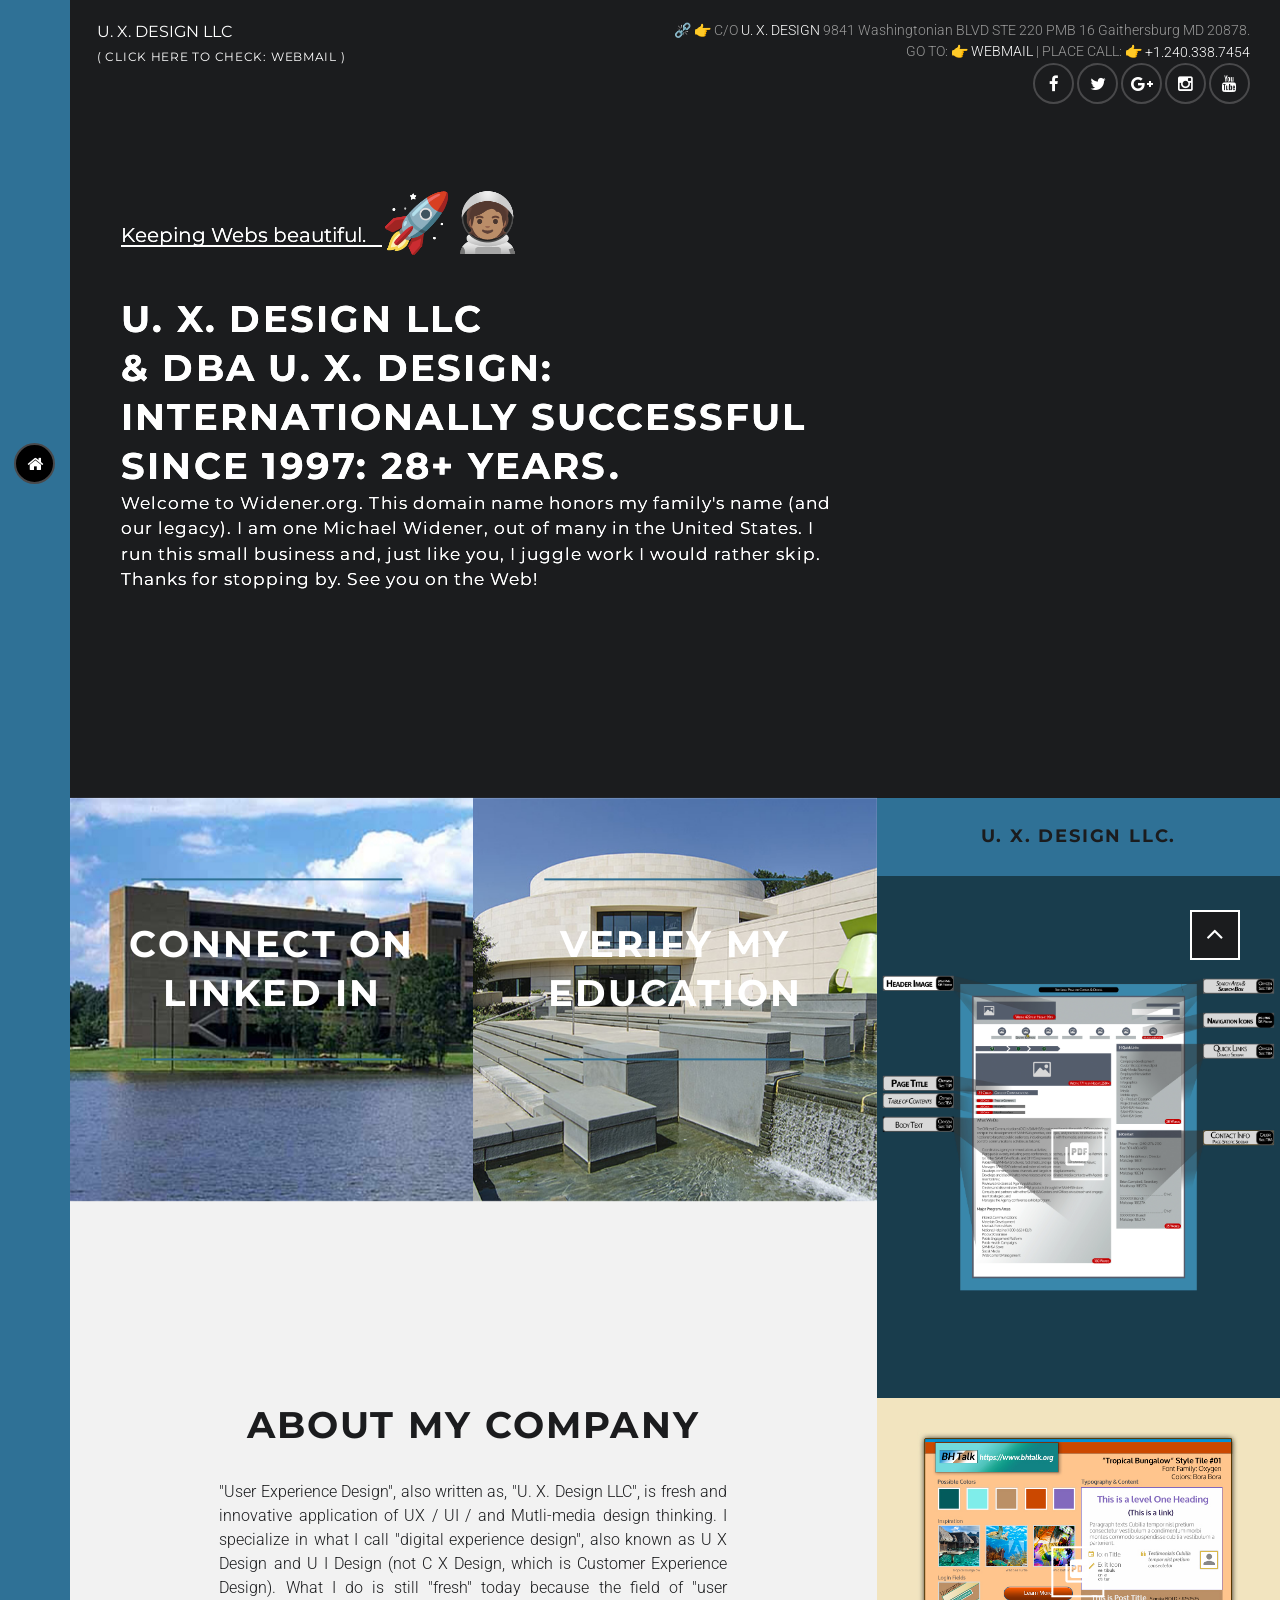
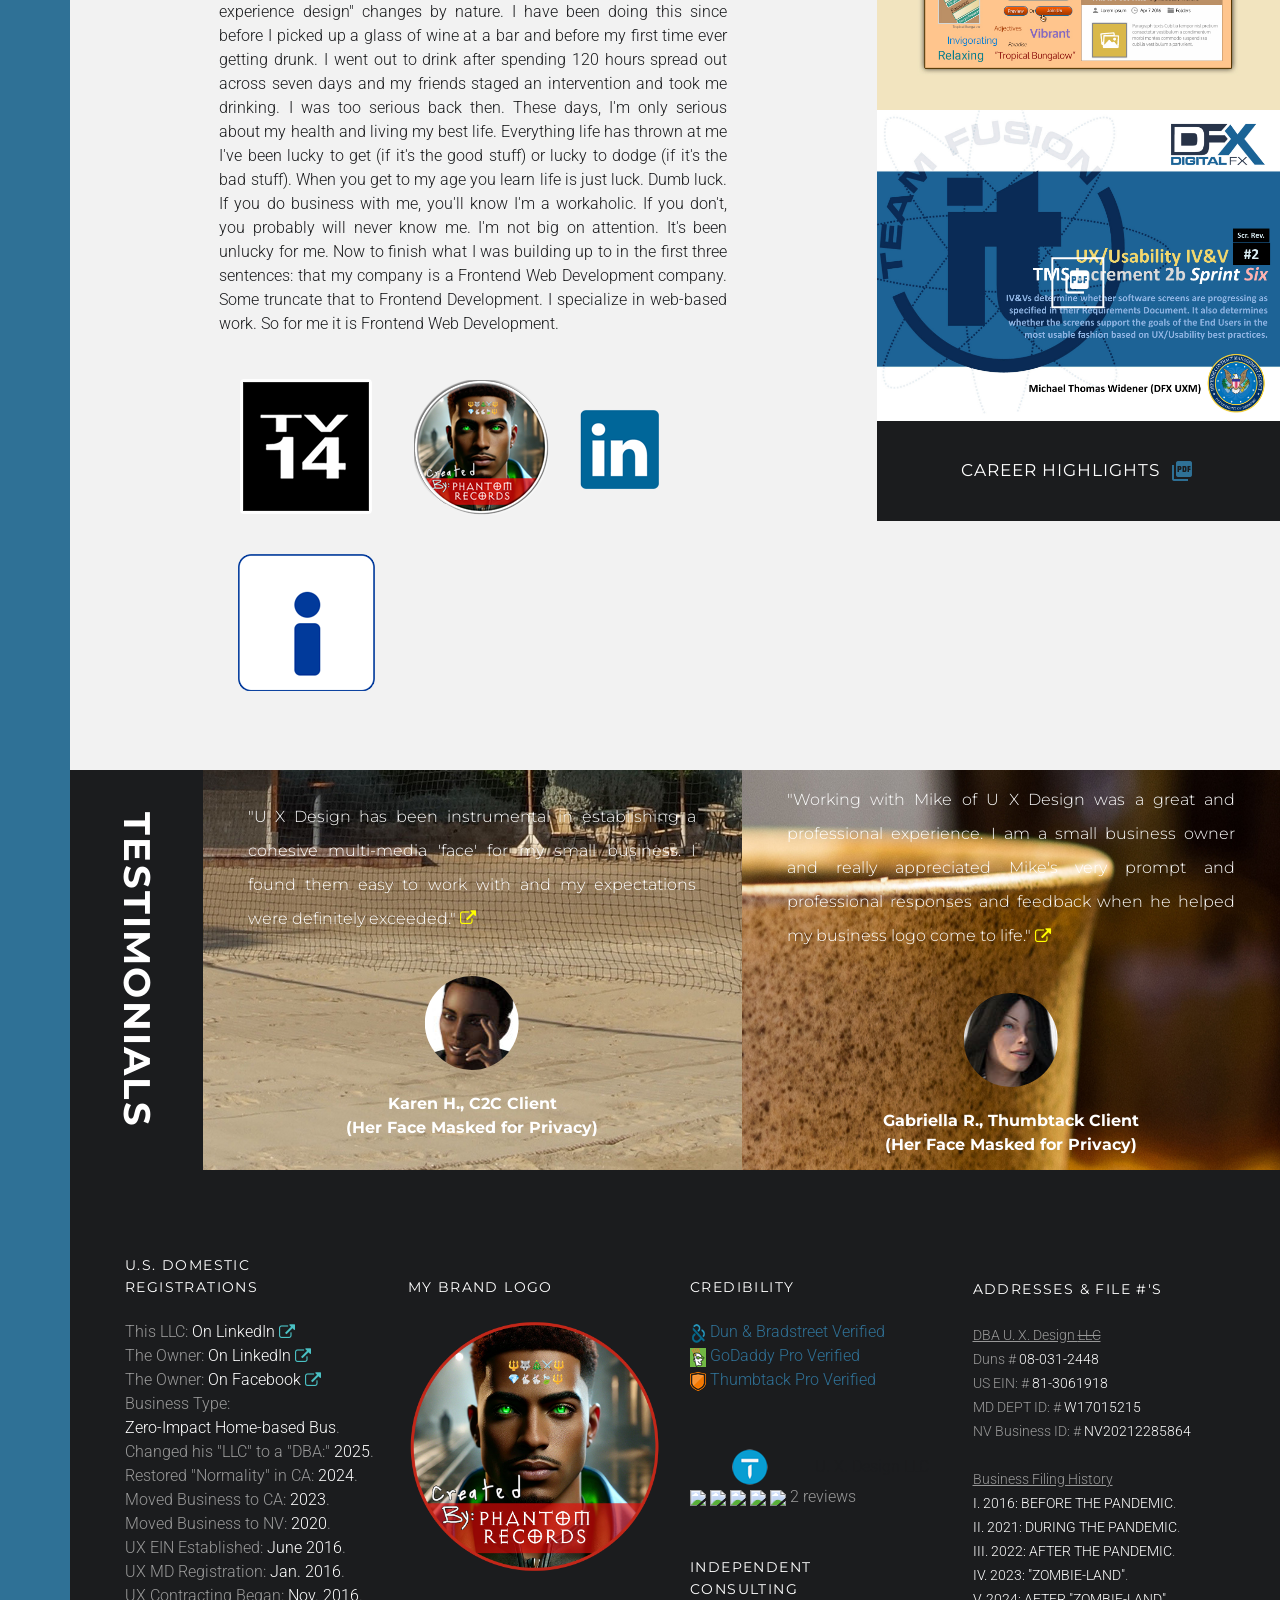
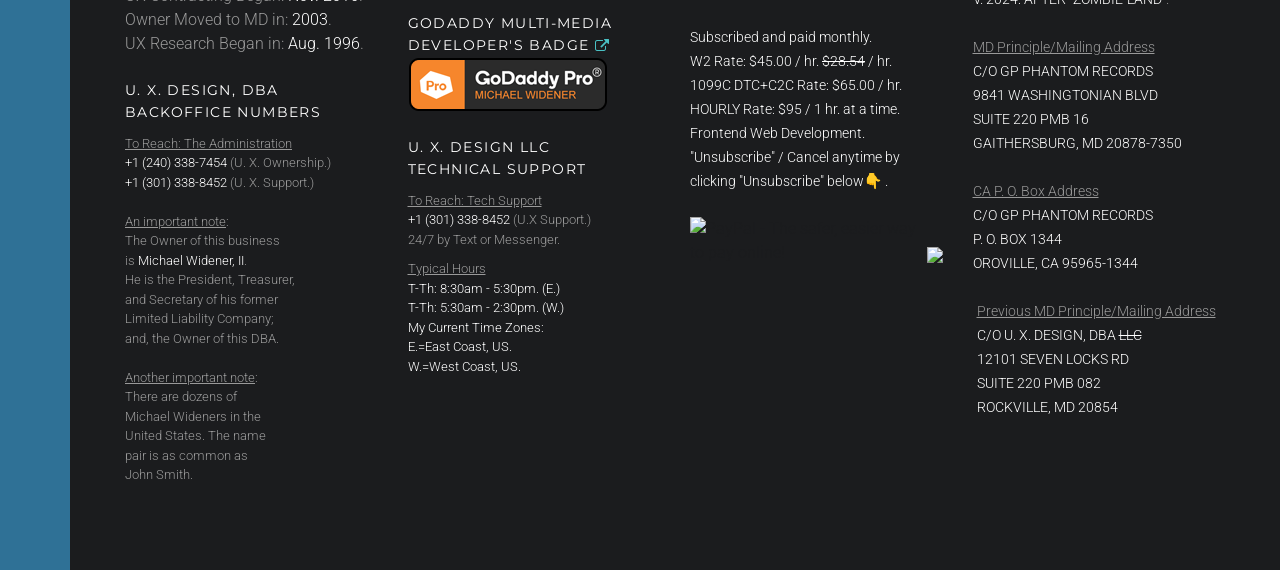
==== commit da2fd8ad: "Update index.html" ====
--- a/index.html
+++ b/index.html
@@ -2,7 +2,7 @@
 <html lang="en" class="wide wow-animation">
 <head>
     <!-- Site Title-->
-    <title>U. X. Design LLC ( Owned and Operated By: Michael Widener the II )</title>
+    <title>U. X. Design LLC ( Owned and Operated By: Michael Widener, II )</title>
     <meta name="format-detection" content="telephone=no">
     <meta name="viewport" content="width=device-width, height=device-height, initial-scale=1.0, maximum-scale=1.0, user-scalable=0">
     <meta http-equiv="X-UA-Compatible" content="IE=edge">
@@ -157,7 +157,7 @@
                 <!-- RD Navbar Brand A-->
                   <a href="/" class="rd-navbar-brand veil-md reveal-tablet-inline-block">
                   <div class="brand-name"><img src="images/logo-172x40.png" alt="" width="172" height="40"/>
-                  </div></a><span class="brand-name text-regular text-white text-uppercase font-acccent text-regular text-spacing-0 font-accent">DBA U. X. Design LLC <span title="I am temporarily, no longer an LLC because because an Identity Thief stole my banking cards, causing the bank to stop disbursing payments for the entire account during the U. S. pandemic and that made my LLC registration lapse. It was later closed. I will re-open it. So for now, I am not a registered LLC due to this disruption."> <br /><span class="text-primary font-accent text-small text-spacing-60" style="color:white;" title="Click here to check webmail.">( Click here to check:</span> <span class="text-primary font-accent text-small text-spacing-60" style="color:white;"><a title="http://webmail.widener.org" href="http://webmail.widener.org" style="color: white;" onmouseover="this.style.color='#ffe033';" onmouseout="this.style.color='white';" onmousedown="this.style.color='#ffe033';" onmouseup="this.style.color='white';">Webmail</a> )</span>
+                  </div></a><span class="brand-name text-regular text-white text-uppercase font-acccent text-regular text-spacing-0 font-accent">U. X. Design LLC <span title="I am temporarily, no longer an LLC because because an Identity Thief stole my banking cards, causing the bank to stop disbursing payments for the entire account during the U. S. pandemic and that made my LLC registration lapse. It was later closed. I will re-open it. So for now, I am not a registered LLC due to this disruption."> <br /><span class="text-primary font-accent text-small text-spacing-60" style="color:white;" title="Click here to check webmail.">( Click here to check:</span> <span class="text-primary font-accent text-small text-spacing-60" style="color:white;"><a title="http://webmail.widener.org" href="http://webmail.widener.org" style="color: white;" onmouseover="this.style.color='#ffe033';" onmouseout="this.style.color='white';" onmousedown="this.style.color='#ffe033';" onmouseup="this.style.color='white';">Webmail</a> )</span>
 
                 <!-- RD Navbar Brand B -->
 <!--               <li class="text-bottom" style="margin:0;"> 
--- a/css/style-blue.css
+++ b/css/style-blue.css
@@ -0,0 +1,28968 @@
+@charset "UTF-8";
+/**
+* Template Style
+*
+* [Table of contents]
+*   1 Bootstrap Framework
+*     1.1  Normalize
+*     1.2  Scaffolding
+*     1.3  Type
+*     1.4  Code
+*     1.5  Tables
+*     1.6  Forms
+*     1.7  Buttons
+*     1.8  Grids
+*     1.9  Component animations
+*     1.10 Dropdowns
+*     1.11 Button Groups
+*     1.12 Input Groups
+*     1.13 Navs
+*     1.14 Navbar
+*     1.15 Breadcrumbs
+*     1.16 Pagination
+*     1.17 Pager
+*     1.18 Labels
+*     1.19 Badges
+*     1.20 Jumbotron
+*     1.21 Thumbnails
+*     1.22 Alerts
+*     1.23 Progress bars
+*     1.24 Media
+*     1.25 List Group
+*     1.26 Panels
+*     1.27 Responsive Embed
+*     1.28 Wells
+*     1.29 Close
+*     1.30 Glyphicons
+*     1.31 Modals
+*     1.32 Tooltip
+*     1.33 Popovers
+*     1.34 Carousel
+*     1.35 Utilities
+*     1.36 Responsive Utilities
+*
+*   2 Bootstrap Toolkit Styles
+*     2.1  Reset
+*     2.2  Flex Grid System
+*     2.3  Responsive Text System
+*     2.4  Responsive Pulls System
+*     2.5  Responsive Visibility System
+*     2.6  Type Addons
+*     2.7  Alerts Addons
+*     2.8  Text Styling
+*     2.9  Icons
+*     2.10 Font Awesome
+*     2.11 Material Design Icons
+*     2.12 Thumbnail Addons
+*     2.13 Form Addons
+*     2.14 Responsive Units
+*     2.15 Stacktables
+*     2.16 Sections
+*     2.17 Scaffolding Addons
+*     2.18 Offsets
+*
+*   3 Plugins
+*     3.1 Animate
+*     3.2 Owl Carousel
+*     3.3 RD Navbar
+*     3.4 RD Google Maps
+*     3.5 RD Search
+*     3.6 Swiper Slider
+*     3.7 ToTop Button
+*     3.8 Photoswipe
+*/
+/*
+ * Bootstrap Framework
+ */
+/*! normalize.css v3.0.3 | MIT License | github.com/necolas/normalize.css */
+html {
+  font-family: sans-serif;
+  -ms-text-size-adjust: 100%;
+  -webkit-text-size-adjust: 100%;
+}
+
+body {
+  margin: 0;
+}
+
+article,
+aside,
+details,
+figcaption,
+figure,
+footer,
+header,
+hgroup,
+main,
+menu,
+nav,
+section,
+summary {
+  display: block;
+}
+
+audio,
+canvas,
+progress,
+video {
+  display: inline-block;
+  vertical-align: baseline;
+}
+
+audio:not([controls]) {
+  display: none;
+  height: 0;
+}
+
+[hidden],
+template {
+  display: none;
+}
+
+a {
+  background-color: transparent;
+}
+
+a:active,
+a:hover {
+  outline: 0;
+}
+
+abbr[title] {
+  border-bottom: 1px dotted;
+}
+
+b,
+strong {
+  font-weight: bold;
+}
+
+dfn {
+  font-style: italic;
+}
+
+h1 {
+  font-size: 2em;
+  margin: 0.67em 0;
+}
+
+mark {
+  background: #ff0;
+  color: #000;
+}
+
+small {
+  font-size: 80%;
+}
+
+sub,
+sup {
+  font-size: 75%;
+  line-height: 0;
+  position: relative;
+  vertical-align: baseline;
+}
+
+sup {
+  top: -0.5em;
+}
+
+sub {
+  bottom: -0.25em;
+}
+
+img {
+  border: 0;
+}
+
+svg:not(:root) {
+  overflow: hidden;
+}
+
+figure {
+  margin: 1em 40px;
+}
+
+hr {
+  box-sizing: content-box;
+  height: 0;
+}
+
+pre {
+  overflow: auto;
+}
+
+code,
+kbd,
+pre,
+samp {
+  font-family: monospace, monospace;
+  font-size: 1em;
+}
+
+button,
+input,
+optgroup,
+select,
+textarea {
+  color: inherit;
+  font: inherit;
+  margin: 0;
+}
+
+button {
+  overflow: visible;
+}
+
+button,
+select {
+  text-transform: none;
+}
+
+button,
+html input[type="button"],
+input[type="reset"],
+input[type="submit"] {
+  -webkit-appearance: button;
+  cursor: pointer;
+}
+
+button[disabled],
+html input[disabled] {
+  cursor: default;
+}
+
+button::-moz-focus-inner,
+input::-moz-focus-inner {
+  border: 0;
+  padding: 0;
+}
+
+input {
+  line-height: normal;
+}
+
+input[type="checkbox"],
+input[type="radio"] {
+  box-sizing: border-box;
+  padding: 0;
+}
+
+input[type="number"]::-webkit-inner-spin-button,
+input[type="number"]::-webkit-outer-spin-button {
+  height: auto;
+}
+
+input[type="search"] {
+  -webkit-appearance: textfield;
+  box-sizing: content-box;
+}
+
+input[type="search"]::-webkit-search-cancel-button,
+input[type="search"]::-webkit-search-decoration {
+  -webkit-appearance: none;
+}
+
+fieldset {
+  border: 1px solid #c0c0c0;
+  margin: 0 2px;
+  padding: 0.35em 0.625em 0.75em;
+}
+
+legend {
+  border: 0;
+  padding: 0;
+}
+
+textarea {
+  overflow: auto;
+}
+
+optgroup {
+  font-weight: bold;
+}
+
+table {
+  border-collapse: collapse;
+  border-spacing: 0;
+}
+
+td,
+th {
+  padding: 0;
+}
+
+/*! Source: https://github.com/h5bp/html5-boilerplate/blob/master/src/css/main.css */
+@media print {
+  *,
+  *:before,
+  *:after {
+    background: transparent !important;
+    color: #000 !important;
+    box-shadow: none !important;
+    text-shadow: none !important;
+  }
+  a,
+  a:visited {
+    text-decoration: underline;
+  }
+  a[href]:after {
+    content: " (" attr(href) ")";
+  }
+  abbr[title]:after {
+    content: " (" attr(title) ")";
+  }
+  a[href^="#"]:after,
+  a[href^="javascript:"]:after {
+    content: "";
+  }
+  pre,
+  blockquote {
+    border: 1px solid #999;
+    page-break-inside: avoid;
+  }
+  thead {
+    display: table-header-group;
+  }
+  tr,
+  img {
+    page-break-inside: avoid;
+  }
+  img {
+    max-width: 100% !important;
+  }
+  p,
+  h2,
+  h3 {
+    orphans: 3;
+    widows: 3;
+  }
+  h2,
+  h3 {
+    page-break-after: avoid;
+  }
+  .navbar {
+    display: none;
+  }
+  .btn > .caret,
+  .dropup > .btn > .caret {
+    border-top-color: #000 !important;
+  }
+  .label {
+    border: 1px solid #000;
+  }
+  .table {
+    border-collapse: collapse !important;
+  }
+  .table td,
+  .table th {
+    background-color: #fff !important;
+  }
+  .table-bordered th,
+  .table-bordered td {
+    border: 1px solid #ddd !important;
+  }
+}
+
+* {
+  -webkit-box-sizing: border-box;
+  -moz-box-sizing: border-box;
+  box-sizing: border-box;
+}
+
+*:before,
+*:after {
+  -webkit-box-sizing: border-box;
+  -moz-box-sizing: border-box;
+  box-sizing: border-box;
+}
+
+html {
+  font-size: 10px;
+  -webkit-tap-highlight-color: transparent;
+}
+
+body {
+  font-family: "Roboto", Helvetica, Arial, sans-serif;
+  font-size: 16px;
+  line-height: 1.5;
+  color: #1b1c1e;
+  background-color: #fff;
+}
+
+input,
+button,
+select,
+textarea {
+  font-family: inherit;
+  font-size: inherit;
+  line-height: inherit;
+}
+
+a {
+  color: #1b1c1e;
+  text-decoration: none;
+}
+
+a:hover, a:focus {
+  color: #777;
+  text-decoration: none;
+}
+
+a:focus {
+  outline: thin dotted;
+  outline: 5px auto -webkit-focus-ring-color;
+  outline-offset: -2px;
+}
+
+figure {
+  margin: 0;
+}
+
+img {
+  vertical-align: middle;
+}
+
+.img-responsive {
+  display: block;
+  max-width: 100%;
+  height: auto;
+}
+
+.img-rounded {
+  border-radius: 50px;
+}
+
+.img-thumbnail {
+  padding: 4px;
+  line-height: 1.5;
+  background-color: #fff;
+  border: 1px solid #ddd;
+  border-radius: 0;
+  -webkit-transition: all 0.2s ease-in-out;
+  -o-transition: all 0.2s ease-in-out;
+  transition: all 0.2s ease-in-out;
+  display: inline-block;
+  max-width: 100%;
+  height: auto;
+}
+
+.img-circle {
+  border-radius: 50%;
+}
+
+hr {
+  margin-top: 24px;
+  margin-bottom: 24px;
+  border: 0;
+  border-top: 1px solid #49494b;
+}
+
+.sr-only {
+  position: absolute;
+  width: 1px;
+  height: 1px;
+  margin: -1px;
+  padding: 0;
+  overflow: hidden;
+  clip: rect(0, 0, 0, 0);
+  border: 0;
+}
+
+.sr-only-focusable:active, .sr-only-focusable:focus {
+  position: static;
+  width: auto;
+  height: auto;
+  margin: 0;
+  overflow: visible;
+  clip: auto;
+}
+
+[role="button"] {
+  cursor: pointer;
+}
+
+h1, h2, h3, h4, h5, h6,
+.h1, .h2, .h3, .h4, .h5, .h6 {
+  font-family: "Montserrat", Georgia, "Times New Roman", Times, serif;
+  font-weight: 400;
+  line-height: 1.1;
+  color: #1b1c1e;
+}
+
+h1 small,
+h1 .small, h2 small,
+h2 .small, h3 small,
+h3 .small, h4 small,
+h4 .small, h5 small,
+h5 .small, h6 small,
+h6 .small,
+.h1 small,
+.h1 .small, .h2 small,
+.h2 .small, .h3 small,
+.h3 .small, .h4 small,
+.h4 .small, .h5 small,
+.h5 .small, .h6 small,
+.h6 .small {
+  font-weight: normal;
+  line-height: 1;
+  color: #999;
+}
+
+h1, .h1,
+h2, .h2,
+h3, .h3 {
+  margin-top: 24px;
+  margin-bottom: 12px;
+}
+
+h1 small,
+h1 .small, .h1 small,
+.h1 .small,
+h2 small,
+h2 .small, .h2 small,
+.h2 .small,
+h3 small,
+h3 .small, .h3 small,
+.h3 .small {
+  font-size: 65%;
+}
+
+h4, .h4,
+h5, .h5,
+h6, .h6 {
+  margin-top: 12px;
+  margin-bottom: 12px;
+}
+
+h4 small,
+h4 .small, .h4 small,
+.h4 .small,
+h5 small,
+h5 .small, .h5 small,
+.h5 .small,
+h6 small,
+h6 .small, .h6 small,
+.h6 .small {
+  font-size: 75%;
+}
+
+h1, .h1 {
+  font-size: 87px;
+}
+
+h2, .h2 {
+  font-size: 60px;
+}
+
+h3, .h3 {
+  font-size: 37px;
+}
+
+h4, .h4 {
+  font-size: 30px;
+}
+
+h5, .h5 {
+  font-size: 24px;
+}
+
+h6, .h6 {
+  font-size: 20px;
+}
+
+p {
+  margin: 0 0 12px;
+}
+
+.lead {
+  margin-bottom: 24px;
+  font-size: 18px;
+  font-weight: 300;
+  line-height: 1.4;
+}
+
+@media (min-width: 768px) {
+  .lead {
+    font-size: 24px;
+  }
+}
+
+small,
+.small {
+  font-size: 87%;
+}
+
+mark,
+.mark {
+  background-color: #fcf8e3;
+  padding: .2em;
+}
+
+.text-left {
+  text-align: left;
+}
+
+.text-right {
+  text-align: right;
+}
+
+.text-center {
+  text-align: center;
+}
+
+.text-justify {
+  text-align: justify;
+}
+
+.text-nowrap {
+  white-space: nowrap;
+}
+
+.text-lowercase {
+  text-transform: lowercase;
+}
+
+.text-uppercase, .initialism {
+  text-transform: uppercase;
+}
+
+.text-capitalize {
+  text-transform: capitalize;
+}
+
+.text-muted {
+  color: #999;
+}
+
+.text-primary {
+  color: #2f7196;
+}
+
+a.text-primary:hover,
+a.text-primary:focus {
+  color: #ffd800;
+}
+
+.text-success {
+  color: #5cb85c;
+}
+
+a.text-success:hover,
+a.text-success:focus {
+  color: #449d44;
+}
+
+.text-info {
+  color: #5bc0de;
+}
+
+a.text-info:hover,
+a.text-info:focus {
+  color: #31b0d5;
+}
+
+.text-warning {
+  color: #ffb142;
+}
+
+a.text-warning:hover,
+a.text-warning:focus {
+  color: #ff9c0f;
+}
+
+.text-danger {
+  color: #ff4242;
+}
+
+a.text-danger:hover,
+a.text-danger:focus {
+  color: #ff0f0f;
+}
+
+.bg-primary {
+  color: #fff;
+}
+
+.bg-primary {
+  background-color: #2f7196;
+}
+
+a.bg-primary:hover,
+a.bg-primary:focus {
+  background-color: #ffd800;
+}
+
+.bg-success {
+  background-color: #dff0d8;
+}
+
+a.bg-success:hover,
+a.bg-success:focus {
+  background-color: #c1e2b3;
+}
+
+.bg-info {
+  background-color: #d9edf7;
+}
+
+a.bg-info:hover,
+a.bg-info:focus {
+  background-color: #afd9ee;
+}
+
+.bg-warning {
+  background-color: #fcf8e3;
+}
+
+a.bg-warning:hover,
+a.bg-warning:focus {
+  background-color: #f7ecb5;
+}
+
+.bg-danger {
+  background-color: #ff4242;
+}
+
+a.bg-danger:hover,
+a.bg-danger:focus {
+  background-color: #ff0f0f;
+}
+
+.page-header {
+  padding-bottom: 11px;
+  margin: 48px 0 24px;
+  border-bottom: 1px solid #f9f9f9;
+}
+
+ul,
+ol {
+  margin-top: 0;
+  margin-bottom: 12px;
+}
+
+ul ul,
+ul ol,
+ol ul,
+ol ol {
+  margin-bottom: 0;
+}
+
+.list-unstyled {
+  padding-left: 0;
+  list-style: none;
+}
+
+.list-inline {
+  padding-left: 0;
+  list-style: none;
+  margin-left: -5px;
+}
+
+.list-inline > li {
+  display: inline-block;
+  padding-left: 5px;
+  padding-right: 5px;
+}
+
+dl {
+  margin-top: 0;
+  margin-bottom: 24px;
+}
+
+dt,
+dd {
+  line-height: 1.5;
+}
+
+dt {
+  font-weight: bold;
+}
+
+dd {
+  margin-left: 0;
+}
+
+.dl-horizontal dd:before, .dl-horizontal dd:after {
+  content: " ";
+  display: table;
+}
+
+.dl-horizontal dd:after {
+  clear: both;
+}
+
+@media (min-width: 768px) {
+  .dl-horizontal dt {
+    float: left;
+    width: 160px;
+    clear: left;
+    text-align: right;
+    overflow: hidden;
+    text-overflow: ellipsis;
+    white-space: nowrap;
+  }
+  .dl-horizontal dd {
+    margin-left: 180px;
+  }
+}
+
+abbr[title],
+abbr[data-original-title] {
+  cursor: help;
+  border-bottom: 1px dotted #999;
+}
+
+.initialism {
+  font-size: 90%;
+}
+
+blockquote {
+  padding: 12px 24px;
+  margin: 0 0 24px;
+  font-size: 20px;
+  border-left: 5px solid #f9f9f9;
+}
+
+blockquote p:last-child,
+blockquote ul:last-child,
+blockquote ol:last-child {
+  margin-bottom: 0;
+}
+
+blockquote footer,
+blockquote small,
+blockquote .small {
+  display: block;
+  font-size: 80%;
+  line-height: 1.5;
+  color: #999;
+}
+
+blockquote footer:before,
+blockquote small:before,
+blockquote .small:before {
+  content: '\2014 \00A0';
+}
+
+.blockquote-reverse,
+blockquote.pull-right {
+  padding-right: 15px;
+  padding-left: 0;
+  border-right: 5px solid #f9f9f9;
+  border-left: 0;
+  text-align: right;
+}
+
+.blockquote-reverse footer:before,
+.blockquote-reverse small:before,
+.blockquote-reverse .small:before,
+blockquote.pull-right footer:before,
+blockquote.pull-right small:before,
+blockquote.pull-right .small:before {
+  content: '';
+}
+
+.blockquote-reverse footer:after,
+.blockquote-reverse small:after,
+.blockquote-reverse .small:after,
+blockquote.pull-right footer:after,
+blockquote.pull-right small:after,
+blockquote.pull-right .small:after {
+  content: '\00A0 \2014';
+}
+
+address {
+  margin-bottom: 24px;
+  font-style: normal;
+  line-height: 1.5;
+}
+
+code,
+kbd,
+pre,
+samp {
+  font-family: Menlo, Monaco, Consolas, "Courier New", monospace;
+}
+
+code {
+  padding: 2px 4px;
+  font-size: 90%;
+  color: #c7254e;
+  background-color: #f9f2f4;
+  border-radius: 0;
+}
+
+kbd {
+  padding: 2px 4px;
+  font-size: 90%;
+  color: #fff;
+  background-color: #333;
+  border-radius: 3px;
+  box-shadow: inset 0 -1px 0 rgba(0, 0, 0, 0.0);
+}
+
+kbd kbd {
+  padding: 0;
+  font-size: 100%;
+  font-weight: bold;
+  box-shadow: none;
+}
+
+pre {
+  display: block;
+  padding: 11.5px;
+  margin: 0 0 12px;
+  font-size: 15px;
+  line-height: 1.5;
+  word-break: break-all;
+  word-wrap: break-word;
+  color: #49494b;
+  background-color: #f5f5f5;
+  border: 1px solid #ccc;
+  border-radius: 0;
+}
+
+pre code {
+  padding: 0;
+  font-size: inherit;
+  color: inherit;
+  white-space: pre-wrap;
+  background-color: transparent;
+  border-radius: 0;
+}
+
+.pre-scrollable {
+  max-height: 340px;
+  overflow-y: scroll;
+}
+
+table {
+  background-color: transparent;
+}
+
+caption {
+  padding-top: 13px 19px;
+  padding-bottom: 13px 19px;
+  color: #999;
+  text-align: left;
+}
+
+th {
+  text-align: left;
+}
+
+.table {
+  width: 100%;
+  max-width: 100%;
+  margin-bottom: 24px;
+}
+
+.table > thead > tr > th,
+.table > thead > tr > td,
+.table > tbody > tr > th,
+.table > tbody > tr > td,
+.table > tfoot > tr > th,
+.table > tfoot > tr > td {
+  padding: 13px 19px;
+  line-height: 1.5;
+  vertical-align: top;
+  border-top: 1px solid #fff;
+}
+
+.table > thead > tr > th {
+  vertical-align: bottom;
+  border-bottom: 2px solid #fff;
+}
+
+.table > caption + thead > tr:first-child > th,
+.table > caption + thead > tr:first-child > td,
+.table > colgroup + thead > tr:first-child > th,
+.table > colgroup + thead > tr:first-child > td,
+.table > thead:first-child > tr:first-child > th,
+.table > thead:first-child > tr:first-child > td {
+  border-top: 0;
+}
+
+.table > tbody + tbody {
+  border-top: 2px solid #fff;
+}
+
+.table .table {
+  background-color: #fff;
+}
+
+.table-condensed > thead > tr > th,
+.table-condensed > thead > tr > td,
+.table-condensed > tbody > tr > th,
+.table-condensed > tbody > tr > td,
+.table-condensed > tfoot > tr > th,
+.table-condensed > tfoot > tr > td {
+  padding: 9px 19px;
+}
+
+.table-bordered {
+  border: 1px solid #fff;
+}
+
+.table-bordered > thead > tr > th,
+.table-bordered > thead > tr > td,
+.table-bordered > tbody > tr > th,
+.table-bordered > tbody > tr > td,
+.table-bordered > tfoot > tr > th,
+.table-bordered > tfoot > tr > td {
+  border: 1px solid #fff;
+}
+
+.table-bordered > thead > tr > th,
+.table-bordered > thead > tr > td {
+  border-bottom-width: 2px;
+}
+
+.table-striped > tbody > tr:nth-of-type(odd) {
+  background-color: #f9f9f9;
+}
+
+.table-hover > tbody > tr:hover {
+  background-color: #f9f9f9;
+}
+
+table col[class*="col-"] {
+  position: static;
+  float: none;
+  display: table-column;
+}
+
+table td[class*="col-"],
+table th[class*="col-"] {
+  position: static;
+  float: none;
+  display: table-cell;
+}
+
+.table > thead > tr > td.active,
+.table > thead > tr > th.active,
+.table > thead > tr.active > td,
+.table > thead > tr.active > th,
+.table > tbody > tr > td.active,
+.table > tbody > tr > th.active,
+.table > tbody > tr.active > td,
+.table > tbody > tr.active > th,
+.table > tfoot > tr > td.active,
+.table > tfoot > tr > th.active,
+.table > tfoot > tr.active > td,
+.table > tfoot > tr.active > th {
+  background-color: #f9f9f9;
+}
+
+.table-hover > tbody > tr > td.active:hover,
+.table-hover > tbody > tr > th.active:hover,
+.table-hover > tbody > tr.active:hover > td,
+.table-hover > tbody > tr:hover > .active,
+.table-hover > tbody > tr.active:hover > th {
+  background-color: #ececec;
+}
+
+.table > thead > tr > td.success,
+.table > thead > tr > th.success,
+.table > thead > tr.success > td,
+.table > thead > tr.success > th,
+.table > tbody > tr > td.success,
+.table > tbody > tr > th.success,
+.table > tbody > tr.success > td,
+.table > tbody > tr.success > th,
+.table > tfoot > tr > td.success,
+.table > tfoot > tr > th.success,
+.table > tfoot > tr.success > td,
+.table > tfoot > tr.success > th {
+  background-color: #dff0d8;
+}
+
+.table-hover > tbody > tr > td.success:hover,
+.table-hover > tbody > tr > th.success:hover,
+.table-hover > tbody > tr.success:hover > td,
+.table-hover > tbody > tr:hover > .success,
+.table-hover > tbody > tr.success:hover > th {
+  background-color: #d0e9c6;
+}
+
+.table > thead > tr > td.info,
+.table > thead > tr > th.info,
+.table > thead > tr.info > td,
+.table > thead > tr.info > th,
+.table > tbody > tr > td.info,
+.table > tbody > tr > th.info,
+.table > tbody > tr.info > td,
+.table > tbody > tr.info > th,
+.table > tfoot > tr > td.info,
+.table > tfoot > tr > th.info,
+.table > tfoot > tr.info > td,
+.table > tfoot > tr.info > th {
+  background-color: #d9edf7;
+}
+
+.table-hover > tbody > tr > td.info:hover,
+.table-hover > tbody > tr > th.info:hover,
+.table-hover > tbody > tr.info:hover > td,
+.table-hover > tbody > tr:hover > .info,
+.table-hover > tbody > tr.info:hover > th {
+  background-color: #c4e3f3;
+}
+
+.table > thead > tr > td.warning,
+.table > thead > tr > th.warning,
+.table > thead > tr.warning > td,
+.table > thead > tr.warning > th,
+.table > tbody > tr > td.warning,
+.table > tbody > tr > th.warning,
+.table > tbody > tr.warning > td,
+.table > tbody > tr.warning > th,
+.table > tfoot > tr > td.warning,
+.table > tfoot > tr > th.warning,
+.table > tfoot > tr.warning > td,
+.table > tfoot > tr.warning > th {
+  background-color: #fcf8e3;
+}
+
+.table-hover > tbody > tr > td.warning:hover,
+.table-hover > tbody > tr > th.warning:hover,
+.table-hover > tbody > tr.warning:hover > td,
+.table-hover > tbody > tr:hover > .warning,
+.table-hover > tbody > tr.warning:hover > th {
+  background-color: #faf2cc;
+}
+
+.table > thead > tr > td.danger,
+.table > thead > tr > th.danger,
+.table > thead > tr.danger > td,
+.table > thead > tr.danger > th,
+.table > tbody > tr > td.danger,
+.table > tbody > tr > th.danger,
+.table > tbody > tr.danger > td,
+.table > tbody > tr.danger > th,
+.table > tfoot > tr > td.danger,
+.table > tfoot > tr > th.danger,
+.table > tfoot > tr.danger > td,
+.table > tfoot > tr.danger > th {
+  background-color: #ff4242;
+}
+
+.table-hover > tbody > tr > td.danger:hover,
+.table-hover > tbody > tr > th.danger:hover,
+.table-hover > tbody > tr.danger:hover > td,
+.table-hover > tbody > tr:hover > .danger,
+.table-hover > tbody > tr.danger:hover > th {
+  background-color: #ff2828;
+}
+
+.table-responsive {
+  overflow-x: auto;
+  min-height: 0.01%;
+}
+
+@media screen and (max-width: 767px) {
+  .table-responsive {
+    width: 100%;
+    margin-bottom: 18px;
+    overflow-y: hidden;
+    -ms-overflow-style: -ms-autohiding-scrollbar;
+    border: 1px solid #fff;
+  }
+  .table-responsive > .table {
+    margin-bottom: 0;
+  }
+  .table-responsive > .table > thead > tr > th,
+  .table-responsive > .table > thead > tr > td,
+  .table-responsive > .table > tbody > tr > th,
+  .table-responsive > .table > tbody > tr > td,
+  .table-responsive > .table > tfoot > tr > th,
+  .table-responsive > .table > tfoot > tr > td {
+    white-space: nowrap;
+  }
+  .table-responsive > .table-bordered {
+    border: 0;
+  }
+  .table-responsive > .table-bordered > thead > tr > th:first-child,
+  .table-responsive > .table-bordered > thead > tr > td:first-child,
+  .table-responsive > .table-bordered > tbody > tr > th:first-child,
+  .table-responsive > .table-bordered > tbody > tr > td:first-child,
+  .table-responsive > .table-bordered > tfoot > tr > th:first-child,
+  .table-responsive > .table-bordered > tfoot > tr > td:first-child {
+    border-left: 0;
+  }
+  .table-responsive > .table-bordered > thead > tr > th:last-child,
+  .table-responsive > .table-bordered > thead > tr > td:last-child,
+  .table-responsive > .table-bordered > tbody > tr > th:last-child,
+  .table-responsive > .table-bordered > tbody > tr > td:last-child,
+  .table-responsive > .table-bordered > tfoot > tr > th:last-child,
+  .table-responsive > .table-bordered > tfoot > tr > td:last-child {
+    border-right: 0;
+  }
+  .table-responsive > .table-bordered > tbody > tr:last-child > th,
+  .table-responsive > .table-bordered > tbody > tr:last-child > td,
+  .table-responsive > .table-bordered > tfoot > tr:last-child > th,
+  .table-responsive > .table-bordered > tfoot > tr:last-child > td {
+    border-bottom: 0;
+  }
+}
+
+fieldset {
+  padding: 0;
+  margin: 0;
+  border: 0;
+  min-width: 0;
+}
+
+legend {
+  display: block;
+  width: 100%;
+  padding: 0;
+  margin-bottom: 24px;
+  font-size: 24px;
+  line-height: inherit;
+  color: #49494b;
+  border: 0;
+  border-bottom: 1px solid #e5e5e5;
+}
+
+label {
+  display: inline-block;
+  max-width: 100%;
+  margin-bottom: 5px;
+  font-weight: bold;
+}
+
+input[type="search"] {
+  -webkit-box-sizing: border-box;
+  -moz-box-sizing: border-box;
+  box-sizing: border-box;
+}
+
+input[type="radio"],
+input[type="checkbox"] {
+  margin: 4px 0 0;
+  margin-top: 1px \9;
+  line-height: normal;
+}
+
+input[type="file"] {
+  display: block;
+}
+
+input[type="range"] {
+  display: block;
+  width: 100%;
+}
+
+select[multiple],
+select[size] {
+  height: auto;
+}
+
+input[type="file"]:focus,
+input[type="radio"]:focus,
+input[type="checkbox"]:focus {
+  outline: thin dotted;
+  outline: 5px auto -webkit-focus-ring-color;
+  outline-offset: -2px;
+}
+
+output {
+  display: block;
+  padding-top: 15px;
+  font-size: 16px;
+  line-height: 1.5;
+  color: #1b1c1e;
+}
+
+.form-control {
+  display: block;
+  width: 100%;
+  height: 62px;
+  padding: 14px 47px;
+  font-size: 16px;
+  line-height: 1.5;
+  color: #1b1c1e;
+  background-color: #fff;
+  background-image: none;
+  border: 1px solid #fff;
+  border-radius: 0;
+  -webkit-box-shadow: inset 0 1px 1px rgba(0, 0, 0, 0.0);
+  box-shadow: inset 0 1px 1px rgba(0, 0, 0, 0.0);
+  -webkit-transition: border-color ease-in-out 0.15s, box-shadow ease-in-out 0.15s;
+  -o-transition: border-color ease-in-out 0.15s, box-shadow ease-in-out 0.15s;
+  transition: border-color ease-in-out 0.15s, box-shadow ease-in-out 0.15s;
+}
+
+.form-control:focus {
+  border-color: #49494b;
+  outline: 0;
+  -webkit-box-shadow: inset 0 1px 1px rgba(0, 0, 0, 0.0), 0 0 8px rgba(73, 73, 75, 0.0);
+  box-shadow: inset 0 1px 1px rgba(0, 0, 0, 0.0), 0 0 8px rgba(73, 73, 75, 0.0);
+}
+
+.form-control::-moz-placeholder {
+  color: #1b1c1e;
+  opacity: 1;
+}
+
+.form-control:-ms-input-placeholder {
+  color: #1b1c1e;
+}
+
+.form-control::-webkit-input-placeholder {
+  color: #1b1c1e;
+}
+
+.form-control::-ms-expand {
+  border: 0;
+  background-color: transparent;
+}
+
+.form-control[disabled], .form-control[readonly],
+fieldset[disabled] .form-control {
+  background-color: #f9f9f9;
+  opacity: 1;
+}
+
+.form-control[disabled],
+fieldset[disabled] .form-control {
+  cursor: not-allowed;
+}
+
+textarea.form-control {
+  height: auto;
+}
+
+input[type="search"] {
+  -webkit-appearance: none;
+}
+
+@media screen and (-webkit-min-device-pixel-ratio: 0) {
+  input[type="date"].form-control,
+  input[type="time"].form-control,
+  input[type="datetime-local"].form-control,
+  input[type="month"].form-control {
+    line-height: 62px;
+  }
+  input[type="date"].input-sm, .input-group-sm > input[type="date"].form-control,
+  .input-group-sm > input[type="date"].input-group-addon,
+  .input-group-sm > .input-group-btn > input[type="date"].btn,
+  .input-group-sm input[type="date"],
+  input[type="time"].input-sm,
+  .input-group-sm > input[type="time"].form-control,
+  .input-group-sm > input[type="time"].input-group-addon,
+  .input-group-sm > .input-group-btn > input[type="time"].btn,
+  .input-group-sm
+  input[type="time"],
+  input[type="datetime-local"].input-sm,
+  .input-group-sm > input[type="datetime-local"].form-control,
+  .input-group-sm > input[type="datetime-local"].input-group-addon,
+  .input-group-sm > .input-group-btn > input[type="datetime-local"].btn,
+  .input-group-sm
+  input[type="datetime-local"],
+  input[type="month"].input-sm,
+  .input-group-sm > input[type="month"].form-control,
+  .input-group-sm > input[type="month"].input-group-addon,
+  .input-group-sm > .input-group-btn > input[type="month"].btn,
+  .input-group-sm
+  input[type="month"] {
+    line-height: 41px;
+  }
+  input[type="date"].input-lg, .input-group-lg > input[type="date"].form-control,
+  .input-group-lg > input[type="date"].input-group-addon,
+  .input-group-lg > .input-group-btn > input[type="date"].btn,
+  .input-group-lg input[type="date"],
+  input[type="time"].input-lg,
+  .input-group-lg > input[type="time"].form-control,
+  .input-group-lg > input[type="time"].input-group-addon,
+  .input-group-lg > .input-group-btn > input[type="time"].btn,
+  .input-group-lg
+  input[type="time"],
+  input[type="datetime-local"].input-lg,
+  .input-group-lg > input[type="datetime-local"].form-control,
+  .input-group-lg > input[type="datetime-local"].input-group-addon,
+  .input-group-lg > .input-group-btn > input[type="datetime-local"].btn,
+  .input-group-lg
+  input[type="datetime-local"],
+  input[type="month"].input-lg,
+  .input-group-lg > input[type="month"].form-control,
+  .input-group-lg > input[type="month"].input-group-addon,
+  .input-group-lg > .input-group-btn > input[type="month"].btn,
+  .input-group-lg
+  input[type="month"] {
+    line-height: 59.6px;
+  }
+}
+
+.form-group {
+  margin-bottom: 15px;
+}
+
+.radio,
+.checkbox {
+  position: relative;
+  display: block;
+  margin-top: 10px;
+  margin-bottom: 10px;
+}
+
+.radio label,
+.checkbox label {
+  min-height: 24px;
+  padding-left: 20px;
+  margin-bottom: 0;
+  font-weight: normal;
+  cursor: pointer;
+}
+
+.radio input[type="radio"],
+.radio-inline input[type="radio"],
+.checkbox input[type="checkbox"],
+.checkbox-inline input[type="checkbox"] {
+  position: absolute;
+  margin-left: -20px;
+  margin-top: 4px \9;
+}
+
+.radio + .radio,
+.checkbox + .checkbox {
+  margin-top: -5px;
+}
+
+.radio-inline,
+.checkbox-inline {
+  position: relative;
+  display: inline-block;
+  padding-left: 20px;
+  margin-bottom: 0;
+  vertical-align: middle;
+  font-weight: normal;
+  cursor: pointer;
+}
+
+.radio-inline + .radio-inline,
+.checkbox-inline + .checkbox-inline {
+  margin-top: 0;
+  margin-left: 10px;
+}
+
+input[type="radio"][disabled], input[type="radio"].disabled,
+fieldset[disabled] input[type="radio"],
+input[type="checkbox"][disabled],
+input[type="checkbox"].disabled,
+fieldset[disabled]
+input[type="checkbox"] {
+  cursor: not-allowed;
+}
+
+.radio-inline.disabled,
+fieldset[disabled] .radio-inline,
+.checkbox-inline.disabled,
+fieldset[disabled]
+.checkbox-inline {
+  cursor: not-allowed;
+}
+
+.radio.disabled label,
+fieldset[disabled] .radio label,
+.checkbox.disabled label,
+fieldset[disabled]
+.checkbox label {
+  cursor: not-allowed;
+}
+
+.form-control-static {
+  padding-top: 15px;
+  padding-bottom: 15px;
+  margin-bottom: 0;
+  min-height: 40px;
+}
+
+.form-control-static.input-lg, .input-group-lg > .form-control-static.form-control,
+.input-group-lg > .form-control-static.input-group-addon,
+.input-group-lg > .input-group-btn > .form-control-static.btn, .form-control-static.input-sm, .input-group-sm > .form-control-static.form-control,
+.input-group-sm > .form-control-static.input-group-addon,
+.input-group-sm > .input-group-btn > .form-control-static.btn {
+  padding-left: 0;
+  padding-right: 0;
+}
+
+.input-sm, .input-group-sm > .form-control,
+.input-group-sm > .input-group-addon,
+.input-group-sm > .input-group-btn > .btn {
+  height: 41px;
+  padding: 9px 27px;
+  font-size: 14px;
+  line-height: 1.5;
+  border-radius: 3px;
+}
+
+select.input-sm, .input-group-sm > select.form-control,
+.input-group-sm > select.input-group-addon,
+.input-group-sm > .input-group-btn > select.btn {
+  height: 41px;
+  line-height: 41px;
+}
+
+textarea.input-sm, .input-group-sm > textarea.form-control,
+.input-group-sm > textarea.input-group-addon,
+.input-group-sm > .input-group-btn > textarea.btn,
+select[multiple].input-sm,
+.input-group-sm > select[multiple].form-control,
+.input-group-sm > select[multiple].input-group-addon,
+.input-group-sm > .input-group-btn > select[multiple].btn {
+  height: auto;
+}
+
+.form-group-sm .form-control {
+  height: 41px;
+  padding: 9px 27px;
+  font-size: 14px;
+  line-height: 1.5;
+  border-radius: 3px;
+}
+
+.form-group-sm select.form-control {
+  height: 41px;
+  line-height: 41px;
+}
+
+.form-group-sm textarea.form-control,
+.form-group-sm select[multiple].form-control {
+  height: auto;
+}
+
+.form-group-sm .form-control-static {
+  height: 41px;
+  min-height: 38px;
+  padding: 10px 27px;
+  font-size: 14px;
+  line-height: 1.5;
+}
+
+.input-lg, .input-group-lg > .form-control,
+.input-group-lg > .input-group-addon,
+.input-group-lg > .input-group-btn > .btn {
+  height: 59.6px;
+  padding: 16.8px 50px;
+  font-size: 18px;
+  line-height: 1.33333;
+  border-radius: 50px;
+}
+
+select.input-lg, .input-group-lg > select.form-control,
+.input-group-lg > select.input-group-addon,
+.input-group-lg > .input-group-btn > select.btn {
+  height: 59.6px;
+  line-height: 59.6px;
+}
+
+textarea.input-lg, .input-group-lg > textarea.form-control,
+.input-group-lg > textarea.input-group-addon,
+.input-group-lg > .input-group-btn > textarea.btn,
+select[multiple].input-lg,
+.input-group-lg > select[multiple].form-control,
+.input-group-lg > select[multiple].input-group-addon,
+.input-group-lg > .input-group-btn > select[multiple].btn {
+  height: auto;
+}
+
+.form-group-lg .form-control {
+  height: 59.6px;
+  padding: 16.8px 50px;
+  font-size: 18px;
+  line-height: 1.33333;
+  border-radius: 50px;
+}
+
+.form-group-lg select.form-control {
+  height: 59.6px;
+  line-height: 59.6px;
+}
+
+.form-group-lg textarea.form-control,
+.form-group-lg select[multiple].form-control {
+  height: auto;
+}
+
+.form-group-lg .form-control-static {
+  height: 59.6px;
+  min-height: 42px;
+  padding: 17.8px 50px;
+  font-size: 18px;
+  line-height: 1.33333;
+}
+
+.has-feedback {
+  position: relative;
+}
+
+.has-feedback .form-control {
+  padding-right: 77.5px;
+}
+
+.form-control-feedback {
+  position: absolute;
+  top: 0;
+  right: 0;
+  z-index: 2;
+  display: block;
+  width: 62px;
+  height: 62px;
+  line-height: 62px;
+  text-align: center;
+  pointer-events: none;
+}
+
+.input-lg + .form-control-feedback, .input-group-lg > .form-control + .form-control-feedback,
+.input-group-lg > .input-group-addon + .form-control-feedback,
+.input-group-lg > .input-group-btn > .btn + .form-control-feedback,
+.input-group-lg + .form-control-feedback,
+.form-group-lg .form-control + .form-control-feedback {
+  width: 59.6px;
+  height: 59.6px;
+  line-height: 59.6px;
+}
+
+.input-sm + .form-control-feedback, .input-group-sm > .form-control + .form-control-feedback,
+.input-group-sm > .input-group-addon + .form-control-feedback,
+.input-group-sm > .input-group-btn > .btn + .form-control-feedback,
+.input-group-sm + .form-control-feedback,
+.form-group-sm .form-control + .form-control-feedback {
+  width: 41px;
+  height: 41px;
+  line-height: 41px;
+}
+
+.has-success .help-block,
+.has-success .control-label,
+.has-success .radio,
+.has-success .checkbox,
+.has-success .radio-inline,
+.has-success .checkbox-inline,
+.has-success.radio label,
+.has-success.checkbox label,
+.has-success.radio-inline label,
+.has-success.checkbox-inline label {
+  color: #5cb85c;
+}
+
+.has-success .form-control {
+  border-color: #5cb85c;
+  -webkit-box-shadow: inset 0 1px 1px rgba(0, 0, 0, 0.0);
+  box-shadow: inset 0 1px 1px rgba(0, 0, 0, 0.0);
+}
+
+.has-success .form-control:focus {
+  border-color: #449d44;
+  -webkit-box-shadow: inset 0 1px 1px rgba(0, 0, 0, 0.0), 0 0 6px #a3d7a3;
+  box-shadow: inset 0 1px 1px rgba(0, 0, 0, 0.0), 0 0 6px #a3d7a3;
+}
+
+.has-success .input-group-addon {
+  color: #5cb85c;
+  border-color: #5cb85c;
+  background-color: #dff0d8;
+}
+
+.has-success .form-control-feedback {
+  color: #5cb85c;
+}
+
+.has-warning .help-block,
+.has-warning .control-label,
+.has-warning .radio,
+.has-warning .checkbox,
+.has-warning .radio-inline,
+.has-warning .checkbox-inline,
+.has-warning.radio label,
+.has-warning.checkbox label,
+.has-warning.radio-inline label,
+.has-warning.checkbox-inline label {
+  color: #ffb142;
+}
+
+.has-warning .form-control {
+  border-color: #ffb142;
+  -webkit-box-shadow: inset 0 1px 1px rgba(0, 0, 0, 0.0);
+  box-shadow: inset 0 1px 1px rgba(0, 0, 0, 0.0);
+}
+
+.has-warning .form-control:focus {
+  border-color: #ff9c0f;
+  -webkit-box-shadow: inset 0 1px 1px rgba(0, 0, 0, 0.0), 0 0 6px #ffdba8;
+  box-shadow: inset 0 1px 1px rgba(0, 0, 0, 0.0), 0 0 6px #ffdba8;
+}
+
+.has-warning .input-group-addon {
+  color: #ffb142;
+  border-color: #ffb142;
+  background-color: #fcf8e3;
+}
+
+.has-warning .form-control-feedback {
+  color: #ffb142;
+}
+
+.has-error .help-block,
+.has-error .control-label,
+.has-error .radio,
+.has-error .checkbox,
+.has-error .radio-inline,
+.has-error .checkbox-inline,
+.has-error.radio label,
+.has-error.checkbox label,
+.has-error.radio-inline label,
+.has-error.checkbox-inline label {
+  color: #ff4242;
+}
+
+.has-error .form-control {
+  border-color: #ff4242;
+  -webkit-box-shadow: inset 0 1px 1px rgba(0, 0, 0, 0.0);
+  box-shadow: inset 0 1px 1px rgba(0, 0, 0, 0.0);
+}
+
+.has-error .form-control:focus {
+  border-color: #ff0f0f;
+  -webkit-box-shadow: inset 0 1px 1px rgba(0, 0, 0, 0.0), 0 0 6px #ffa8a8;
+  box-shadow: inset 0 1px 1px rgba(0, 0, 0, 0.0), 0 0 6px #ffa8a8;
+}
+
+.has-error .input-group-addon {
+  color: #ff4242;
+  border-color: #ff4242;
+  background-color: #ff4242;
+}
+
+.has-error .form-control-feedback {
+  color: #ff4242;
+}
+
+.has-feedback label ~ .form-control-feedback {
+  top: 29px;
+}
+
+.has-feedback label.sr-only ~ .form-control-feedback {
+  top: 0;
+}
+
+.help-block {
+  display: block;
+  margin-top: 5px;
+  margin-bottom: 10px;
+  color: #575b61;
+}
+
+@media (min-width: 768px) {
+  .form-inline .form-group {
+    display: inline-block;
+    margin-bottom: 0;
+    vertical-align: middle;
+  }
+  .form-inline .form-control {
+    display: inline-block;
+    width: auto;
+    vertical-align: middle;
+  }
+  .form-inline .form-control-static {
+    display: inline-block;
+  }
+  .form-inline .input-group {
+    display: inline-table;
+    vertical-align: middle;
+  }
+  .form-inline .input-group .input-group-addon,
+  .form-inline .input-group .input-group-btn,
+  .form-inline .input-group .form-control {
+    width: auto;
+  }
+  .form-inline .input-group > .form-control {
+    width: 100%;
+  }
+  .form-inline .control-label {
+    margin-bottom: 0;
+    vertical-align: middle;
+  }
+  .form-inline .radio,
+  .form-inline .checkbox {
+    display: inline-block;
+    margin-top: 0;
+    margin-bottom: 0;
+    vertical-align: middle;
+  }
+  .form-inline .radio label,
+  .form-inline .checkbox label {
+    padding-left: 0;
+  }
+  .form-inline .radio input[type="radio"],
+  .form-inline .checkbox input[type="checkbox"] {
+    position: relative;
+    margin-left: 0;
+  }
+  .form-inline .has-feedback .form-control-feedback {
+    top: 0;
+  }
+}
+
+.form-horizontal .radio,
+.form-horizontal .checkbox,
+.form-horizontal .radio-inline,
+.form-horizontal .checkbox-inline {
+  margin-top: 0;
+  margin-bottom: 0;
+  padding-top: 15px;
+}
+
+.form-horizontal .radio,
+.form-horizontal .checkbox {
+  min-height: 39px;
+}
+
+.form-horizontal .form-group {
+  margin-left: -15px;
+  margin-right: -15px;
+}
+
+.form-horizontal .form-group:before, .form-horizontal .form-group:after {
+  content: " ";
+  display: table;
+}
+
+.form-horizontal .form-group:after {
+  clear: both;
+}
+
+@media (min-width: 768px) {
+  .form-horizontal .control-label {
+    text-align: right;
+    margin-bottom: 0;
+    padding-top: 15px;
+  }
+}
+
+.form-horizontal .has-feedback .form-control-feedback {
+  right: 15px;
+}
+
+@media (min-width: 768px) {
+  .form-horizontal .form-group-lg .control-label {
+    padding-top: 17.8px;
+    font-size: 18px;
+  }
+}
+
+@media (min-width: 768px) {
+  .form-horizontal .form-group-sm .control-label {
+    padding-top: 10px;
+    font-size: 14px;
+  }
+}
+
+.btn {
+  display: inline-block;
+  margin-bottom: 0;
+  font-weight: 700;
+  text-align: center;
+  vertical-align: middle;
+  touch-action: manipulation;
+  cursor: pointer;
+  background-image: none;
+  border: 1px solid transparent;
+  white-space: nowrap;
+  padding: 14px 47px;
+  font-size: 16px;
+  line-height: 1.5;
+  border-radius: 0;
+  -webkit-user-select: none;
+  -moz-user-select: none;
+  -ms-user-select: none;
+  user-select: none;
+}
+
+.btn:focus, .btn.focus, .btn:active:focus, .btn:active.focus, .btn.active:focus, .btn.active.focus {
+  outline: thin dotted;
+  outline: 5px auto -webkit-focus-ring-color;
+  outline-offset: -2px;
+}
+
+.btn:hover, .btn:focus, .btn.focus {
+  color: #fff;
+  text-decoration: none;
+}
+
+.btn:active, .btn.active {
+  outline: 0;
+  background-image: none;
+  -webkit-box-shadow: inset 0 3px 5px rgba(0, 0, 0, 0.0);
+  box-shadow: inset 0 3px 5px rgba(0, 0, 0, 0.0);
+}
+
+.btn.disabled, .btn[disabled],
+fieldset[disabled] .btn {
+  cursor: not-allowed;
+  opacity: 0.65;
+  filter: alpha(opacity=65);
+  -webkit-box-shadow: none;
+  box-shadow: none;
+}
+
+a.btn.disabled,
+fieldset[disabled] a.btn {
+  pointer-events: none;
+}
+
+.btn-default {
+  color: #fff;
+  background-color: #000;
+  border-color: #000;
+}
+
+.btn-default:focus, .btn-default.focus {
+  color: #fff;
+  background-color: black;
+  border-color: black;
+}
+
+.btn-default:hover {
+  color: #fff;
+  background-color: black;
+  border-color: black;
+}
+
+.btn-default:active, .btn-default.active,
+.open > .btn-default.dropdown-toggle {
+  color: #fff;
+  background-color: black;
+  border-color: black;
+}
+
+.btn-default:active:hover, .btn-default:active:focus, .btn-default:active.focus, .btn-default.active:hover, .btn-default.active:focus, .btn-default.active.focus,
+.open > .btn-default.dropdown-toggle:hover,
+.open > .btn-default.dropdown-toggle:focus,
+.open > .btn-default.dropdown-toggle.focus {
+  color: #fff;
+  background-color: black;
+  border-color: black;
+}
+
+.btn-default:active, .btn-default.active,
+.open > .btn-default.dropdown-toggle {
+  background-image: none;
+}
+
+.btn-default.disabled:hover, .btn-default.disabled:focus, .btn-default.disabled.focus, .btn-default[disabled]:hover, .btn-default[disabled]:focus, .btn-default[disabled].focus,
+fieldset[disabled] .btn-default:hover,
+fieldset[disabled] .btn-default:focus,
+fieldset[disabled] .btn-default.focus {
+  background-color: #000;
+  border-color: #000;
+}
+
+.btn-default .badge {
+  color: #000;
+  background-color: #fff;
+}
+
+.btn-primary {
+  color: #fff;
+  background-color: #2f7196;
+  border-color: #2f7196;
+}
+
+.btn-primary:focus, .btn-primary.focus {
+  color: #fff;
+  background-color: #ffd800;
+  border-color: #b39700;
+}
+
+.btn-primary:hover {
+  color: #fff;
+  background-color: #ffd800;
+  border-color: #f5d000;
+}
+
+.btn-primary:active, .btn-primary.active,
+.open > .btn-primary.dropdown-toggle {
+  color: #fff;
+  background-color: #ffd800;
+  border-color: #f5d000;
+}
+
+.btn-primary:active:hover, .btn-primary:active:focus, .btn-primary:active.focus, .btn-primary.active:hover, .btn-primary.active:focus, .btn-primary.active.focus,
+.open > .btn-primary.dropdown-toggle:hover,
+.open > .btn-primary.dropdown-toggle:focus,
+.open > .btn-primary.dropdown-toggle.focus {
+  color: #fff;
+  background-color: #dbba00;
+  border-color: #b39700;
+}
+
+.btn-primary:active, .btn-primary.active,
+.open > .btn-primary.dropdown-toggle {
+  background-image: none;
+}
+
+.btn-primary.disabled:hover, .btn-primary.disabled:focus, .btn-primary.disabled.focus, .btn-primary[disabled]:hover, .btn-primary[disabled]:focus, .btn-primary[disabled].focus,
+fieldset[disabled] .btn-primary:hover,
+fieldset[disabled] .btn-primary:focus,
+fieldset[disabled] .btn-primary.focus {
+  background-color: #2f7196;
+  border-color: #2f7196;
+}
+
+.btn-primary .badge {
+  color: #2f7196;
+  background-color: #fff;
+}
+
+.btn-success {
+  color: #fff;
+  background-color: #5cb85c;
+  border-color: #5cb85c;
+}
+
+.btn-success:focus, .btn-success.focus {
+  color: #fff;
+  background-color: #449d44;
+  border-color: #2d672d;
+}
+
+.btn-success:hover {
+  color: #fff;
+  background-color: #449d44;
+  border-color: #419641;
+}
+
+.btn-success:active, .btn-success.active,
+.open > .btn-success.dropdown-toggle {
+  color: #fff;
+  background-color: #449d44;
+  border-color: #419641;
+}
+
+.btn-success:active:hover, .btn-success:active:focus, .btn-success:active.focus, .btn-success.active:hover, .btn-success.active:focus, .btn-success.active.focus,
+.open > .btn-success.dropdown-toggle:hover,
+.open > .btn-success.dropdown-toggle:focus,
+.open > .btn-success.dropdown-toggle.focus {
+  color: #fff;
+  background-color: #398439;
+  border-color: #2d672d;
+}
+
+.btn-success:active, .btn-success.active,
+.open > .btn-success.dropdown-toggle {
+  background-image: none;
+}
+
+.btn-success.disabled:hover, .btn-success.disabled:focus, .btn-success.disabled.focus, .btn-success[disabled]:hover, .btn-success[disabled]:focus, .btn-success[disabled].focus,
+fieldset[disabled] .btn-success:hover,
+fieldset[disabled] .btn-success:focus,
+fieldset[disabled] .btn-success.focus {
+  background-color: #5cb85c;
+  border-color: #5cb85c;
+}
+
+.btn-success .badge {
+  color: #5cb85c;
+  background-color: #fff;
+}
+
+.btn-info {
+  color: #fff;
+  background-color: #5bc0de;
+  border-color: #5bc0de;
+}
+
+.btn-info:focus, .btn-info.focus {
+  color: #fff;
+  background-color: #31b0d5;
+  border-color: #1f7e9a;
+}
+
+.btn-info:hover {
+  color: #fff;
+  background-color: #31b0d5;
+  border-color: #2aabd2;
+}
+
+.btn-info:active, .btn-info.active,
+.open > .btn-info.dropdown-toggle {
+  color: #fff;
+  background-color: #31b0d5;
+  border-color: #2aabd2;
+}
+
+.btn-info:active:hover, .btn-info:active:focus, .btn-info:active.focus, .btn-info.active:hover, .btn-info.active:focus, .btn-info.active.focus,
+.open > .btn-info.dropdown-toggle:hover,
+.open > .btn-info.dropdown-toggle:focus,
+.open > .btn-info.dropdown-toggle.focus {
+  color: #fff;
+  background-color: #269abc;
+  border-color: #1f7e9a;
+}
+
+.btn-info:active, .btn-info.active,
+.open > .btn-info.dropdown-toggle {
+  background-image: none;
+}
+
+.btn-info.disabled:hover, .btn-info.disabled:focus, .btn-info.disabled.focus, .btn-info[disabled]:hover, .btn-info[disabled]:focus, .btn-info[disabled].focus,
+fieldset[disabled] .btn-info:hover,
+fieldset[disabled] .btn-info:focus,
+fieldset[disabled] .btn-info.focus {
+  background-color: #5bc0de;
+  border-color: #5bc0de;
+}
+
+.btn-info .badge {
+  color: #5bc0de;
+  background-color: #fff;
+}
+
+.btn-warning {
+  color: #fff;
+  background-color: #ffb142;
+  border-color: #ffb142;
+}
+
+.btn-warning:focus, .btn-warning.focus {
+  color: #fff;
+  background-color: #ff9c0f;
+  border-color: #c27200;
+}
+
+.btn-warning:hover {
+  color: #fff;
+  background-color: #ff9c0f;
+  border-color: #ff9805;
+}
+
+.btn-warning:active, .btn-warning.active,
+.open > .btn-warning.dropdown-toggle {
+  color: #fff;
+  background-color: #ff9c0f;
+  border-color: #ff9805;
+}
+
+.btn-warning:active:hover, .btn-warning:active:focus, .btn-warning:active.focus, .btn-warning.active:hover, .btn-warning.active:focus, .btn-warning.active.focus,
+.open > .btn-warning.dropdown-toggle:hover,
+.open > .btn-warning.dropdown-toggle:focus,
+.open > .btn-warning.dropdown-toggle.focus {
+  color: #fff;
+  background-color: #ea8a00;
+  border-color: #c27200;
+}
+
+.btn-warning:active, .btn-warning.active,
+.open > .btn-warning.dropdown-toggle {
+  background-image: none;
+}
+
+.btn-warning.disabled:hover, .btn-warning.disabled:focus, .btn-warning.disabled.focus, .btn-warning[disabled]:hover, .btn-warning[disabled]:focus, .btn-warning[disabled].focus,
+fieldset[disabled] .btn-warning:hover,
+fieldset[disabled] .btn-warning:focus,
+fieldset[disabled] .btn-warning.focus {
+  background-color: #ffb142;
+  border-color: #ffb142;
+}
+
+.btn-warning .badge {
+  color: #ffb142;
+  background-color: #fff;
+}
+
+.btn-danger {
+  color: #fff;
+  background-color: #ff4242;
+  border-color: #ff4242;
+}
+
+.btn-danger:focus, .btn-danger.focus {
+  color: #fff;
+  background-color: #ff0f0f;
+  border-color: #c20000;
+}
+
+.btn-danger:hover {
+  color: #fff;
+  background-color: #ff0f0f;
+  border-color: #ff0505;
+}
+
+.btn-danger:active, .btn-danger.active,
+.open > .btn-danger.dropdown-toggle {
+  color: #fff;
+  background-color: #ff0f0f;
+  border-color: #ff0505;
+}
+
+.btn-danger:active:hover, .btn-danger:active:focus, .btn-danger:active.focus, .btn-danger.active:hover, .btn-danger.active:focus, .btn-danger.active.focus,
+.open > .btn-danger.dropdown-toggle:hover,
+.open > .btn-danger.dropdown-toggle:focus,
+.open > .btn-danger.dropdown-toggle.focus {
+  color: #fff;
+  background-color: #ea0000;
+  border-color: #c20000;
+}
+
+.btn-danger:active, .btn-danger.active,
+.open > .btn-danger.dropdown-toggle {
+  background-image: none;
+}
+
+.btn-danger.disabled:hover, .btn-danger.disabled:focus, .btn-danger.disabled.focus, .btn-danger[disabled]:hover, .btn-danger[disabled]:focus, .btn-danger[disabled].focus,
+fieldset[disabled] .btn-danger:hover,
+fieldset[disabled] .btn-danger:focus,
+fieldset[disabled] .btn-danger.focus {
+  background-color: #ff4242;
+  border-color: #ff4242;
+}
+
+.btn-danger .badge {
+  color: #ff4242;
+  background-color: #fff;
+}
+
+.btn-link {
+  color: #1b1c1e;
+  font-weight: normal;
+  border-radius: 0;
+}
+
+.btn-link, .btn-link:active, .btn-link.active, .btn-link[disabled],
+fieldset[disabled] .btn-link {
+  background-color: transparent;
+  -webkit-box-shadow: none;
+  box-shadow: none;
+}
+
+.btn-link, .btn-link:hover, .btn-link:focus, .btn-link:active {
+  border-color: transparent;
+}
+
+.btn-link:hover, .btn-link:focus {
+  color: #777;
+  text-decoration: none;
+  background-color: transparent;
+}
+
+.btn-link[disabled]:hover, .btn-link[disabled]:focus,
+fieldset[disabled] .btn-link:hover,
+fieldset[disabled] .btn-link:focus {
+  color: #999;
+  text-decoration: none;
+}
+
+.btn-lg, .btn-group-lg > .btn {
+  padding: 16.8px 50px;
+  font-size: 18px;
+  line-height: 1.33333;
+  border-radius: 50px;
+}
+
+.btn-sm, .btn-group-sm > .btn {
+  padding: 9px 27px;
+  font-size: 14px;
+  line-height: 1.5;
+  border-radius: 3px;
+}
+
+.btn-xs, .btn-group-xs > .btn {
+  padding: 8px 36px;
+  font-size: 14px;
+  line-height: 1.5;
+  border-radius: 3px;
+}
+
+.btn-block {
+  display: block;
+  width: 100%;
+}
+
+.btn-block + .btn-block {
+  margin-top: 5px;
+}
+
+input[type="submit"].btn-block,
+input[type="reset"].btn-block,
+input[type="button"].btn-block {
+  width: 100%;
+}
+
+.container {
+  margin-right: auto;
+  margin-left: auto;
+  padding-left: 15px;
+  padding-right: 15px;
+}
+
+.container:before, .container:after {
+  content: " ";
+  display: table;
+}
+
+.container:after {
+  clear: both;
+}
+
+@media (min-width: 768px) {
+  .container {
+    width: 750px;
+  }
+}
+
+@media (min-width: 992px) {
+  .container {
+    width: 970px;
+  }
+}
+
+@media (min-width: 1200px) {
+  .container {
+    width: 1200px;
+  }
+}
+
+.container-fluid {
+  margin-right: auto;
+  margin-left: auto;
+  padding-left: 15px;
+  padding-right: 15px;
+}
+
+.container-fluid:before, .container-fluid:after {
+  content: " ";
+  display: table;
+}
+
+.container-fluid:after {
+  clear: both;
+}
+
+.row {
+  margin-left: -15px;
+  margin-right: -15px;
+}
+
+.row:before, .row:after {
+  content: " ";
+  display: table;
+}
+
+.row:after {
+  clear: both;
+}
+
+.col-xs-1, .col-sm-1, .col-md-1, .col-lg-1, .col-xs-2, .col-sm-2, .col-md-2, .col-lg-2, .col-xs-3, .col-sm-3, .col-md-3, .col-lg-3, .col-xs-4, .col-sm-4, .col-md-4, .col-lg-4, .col-xs-5, .col-sm-5, .col-md-5, .col-lg-5, .col-xs-6, .col-sm-6, .col-md-6, .col-lg-6, .col-xs-7, .col-sm-7, .col-md-7, .col-lg-7, .col-xs-8, .col-sm-8, .col-md-8, .col-lg-8, .col-xs-9, .col-sm-9, .col-md-9, .col-lg-9, .col-xs-10, .col-sm-10, .col-md-10, .col-lg-10, .col-xs-11, .col-sm-11, .col-md-11, .col-lg-11, .col-xs-12, .col-sm-12, .col-md-12, .col-lg-12 {
+  position: relative;
+  min-height: 1px;
+  padding-left: 15px;
+  padding-right: 15px;
+}
+
+.col-xs-1, .col-xs-2, .col-xs-3, .col-xs-4, .col-xs-5, .col-xs-6, .col-xs-7, .col-xs-8, .col-xs-9, .col-xs-10, .col-xs-11, .col-xs-12 {
+  float: left;
+}
+
+.col-xs-1 {
+  width: 8.33333%;
+}
+
+.col-xs-2 {
+  width: 16.66667%;
+}
+
+.col-xs-3 {
+  width: 25%;
+}
+
+.col-xs-4 {
+  width: 33.33333%;
+}
+
+.col-xs-5 {
+  width: 41.66667%;
+}
+
+.col-xs-6 {
+  width: 50%;
+}
+
+.col-xs-7 {
+  width: 58.33333%;
+}
+
+.col-xs-8 {
+  width: 66.66667%;
+}
+
+.col-xs-9 {
+  width: 75%;
+}
+
+.col-xs-10 {
+  width: 83.33333%;
+}
+
+.col-xs-11 {
+  width: 91.66667%;
+}
+
+.col-xs-12 {
+  width: 100%;
+}
+
+.col-xs-pull-0 {
+  right: auto;
+}
+
+.col-xs-pull-1 {
+  right: 8.33333%;
+}
+
+.col-xs-pull-2 {
+  right: 16.66667%;
+}
+
+.col-xs-pull-3 {
+  right: 25%;
+}
+
+.col-xs-pull-4 {
+  right: 33.33333%;
+}
+
+.col-xs-pull-5 {
+  right: 41.66667%;
+}
+
+.col-xs-pull-6 {
+  right: 50%;
+}
+
+.col-xs-pull-7 {
+  right: 58.33333%;
+}
+
+.col-xs-pull-8 {
+  right: 66.66667%;
+}
+
+.col-xs-pull-9 {
+  right: 75%;
+}
+
+.col-xs-pull-10 {
+  right: 83.33333%;
+}
+
+.col-xs-pull-11 {
+  right: 91.66667%;
+}
+
+.col-xs-pull-12 {
+  right: 100%;
+}
+
+.col-xs-push-0 {
+  left: auto;
+}
+
+.col-xs-push-1 {
+  left: 8.33333%;
+}
+
+.col-xs-push-2 {
+  left: 16.66667%;
+}
+
+.col-xs-push-3 {
+  left: 25%;
+}
+
+.col-xs-push-4 {
+  left: 33.33333%;
+}
+
+.col-xs-push-5 {
+  left: 41.66667%;
+}
+
+.col-xs-push-6 {
+  left: 50%;
+}
+
+.col-xs-push-7 {
+  left: 58.33333%;
+}
+
+.col-xs-push-8 {
+  left: 66.66667%;
+}
+
+.col-xs-push-9 {
+  left: 75%;
+}
+
+.col-xs-push-10 {
+  left: 83.33333%;
+}
+
+.col-xs-push-11 {
+  left: 91.66667%;
+}
+
+.col-xs-push-12 {
+  left: 100%;
+}
+
+.col-xs-offset-0 {
+  margin-left: 0%;
+}
+
+.col-xs-offset-1 {
+  margin-left: 8.33333%;
+}
+
+.col-xs-offset-2 {
+  margin-left: 16.66667%;
+}
+
+.col-xs-offset-3 {
+  margin-left: 25%;
+}
+
+.col-xs-offset-4 {
+  margin-left: 33.33333%;
+}
+
+.col-xs-offset-5 {
+  margin-left: 41.66667%;
+}
+
+.col-xs-offset-6 {
+  margin-left: 50%;
+}
+
+.col-xs-offset-7 {
+  margin-left: 58.33333%;
+}
+
+.col-xs-offset-8 {
+  margin-left: 66.66667%;
+}
+
+.col-xs-offset-9 {
+  margin-left: 75%;
+}
+
+.col-xs-offset-10 {
+  margin-left: 83.33333%;
+}
+
+.col-xs-offset-11 {
+  margin-left: 91.66667%;
+}
+
+.col-xs-offset-12 {
+  margin-left: 100%;
+}
+
+@media (min-width: 768px) {
+  .col-sm-1, .col-sm-2, .col-sm-3, .col-sm-4, .col-sm-5, .col-sm-6, .col-sm-7, .col-sm-8, .col-sm-9, .col-sm-10, .col-sm-11, .col-sm-12 {
+    float: left;
+  }
+  .col-sm-1 {
+    width: 8.33333%;
+  }
+  .col-sm-2 {
+    width: 16.66667%;
+  }
+  .col-sm-3 {
+    width: 25%;
+  }
+  .col-sm-4 {
+    width: 33.33333%;
+  }
+  .col-sm-5 {
+    width: 41.66667%;
+  }
+  .col-sm-6 {
+    width: 50%;
+  }
+  .col-sm-7 {
+    width: 58.33333%;
+  }
+  .col-sm-8 {
+    width: 66.66667%;
+  }
+  .col-sm-9 {
+    width: 75%;
+  }
+  .col-sm-10 {
+    width: 83.33333%;
+  }
+  .col-sm-11 {
+    width: 91.66667%;
+  }
+  .col-sm-12 {
+    width: 100%;
+  }
+  .col-sm-pull-0 {
+    right: auto;
+  }
+  .col-sm-pull-1 {
+    right: 8.33333%;
+  }
+  .col-sm-pull-2 {
+    right: 16.66667%;
+  }
+  .col-sm-pull-3 {
+    right: 25%;
+  }
+  .col-sm-pull-4 {
+    right: 33.33333%;
+  }
+  .col-sm-pull-5 {
+    right: 41.66667%;
+  }
+  .col-sm-pull-6 {
+    right: 50%;
+  }
+  .col-sm-pull-7 {
+    right: 58.33333%;
+  }
+  .col-sm-pull-8 {
+    right: 66.66667%;
+  }
+  .col-sm-pull-9 {
+    right: 75%;
+  }
+  .col-sm-pull-10 {
+    right: 83.33333%;
+  }
+  .col-sm-pull-11 {
+    right: 91.66667%;
+  }
+  .col-sm-pull-12 {
+    right: 100%;
+  }
+  .col-sm-push-0 {
+    left: auto;
+  }
+  .col-sm-push-1 {
+    left: 8.33333%;
+  }
+  .col-sm-push-2 {
+    left: 16.66667%;
+  }
+  .col-sm-push-3 {
+    left: 25%;
+  }
+  .col-sm-push-4 {
+    left: 33.33333%;
+  }
+  .col-sm-push-5 {
+    left: 41.66667%;
+  }
+  .col-sm-push-6 {
+    left: 50%;
+  }
+  .col-sm-push-7 {
+    left: 58.33333%;
+  }
+  .col-sm-push-8 {
+    left: 66.66667%;
+  }
+  .col-sm-push-9 {
+    left: 75%;
+  }
+  .col-sm-push-10 {
+    left: 83.33333%;
+  }
+  .col-sm-push-11 {
+    left: 91.66667%;
+  }
+  .col-sm-push-12 {
+    left: 100%;
+  }
+  .col-sm-offset-0 {
+    margin-left: 0%;
+  }
+  .col-sm-offset-1 {
+    margin-left: 8.33333%;
+  }
+  .col-sm-offset-2 {
+    margin-left: 16.66667%;
+  }
+  .col-sm-offset-3 {
+    margin-left: 25%;
+  }
+  .col-sm-offset-4 {
+    margin-left: 33.33333%;
+  }
+  .col-sm-offset-5 {
+    margin-left: 41.66667%;
+  }
+  .col-sm-offset-6 {
+    margin-left: 50%;
+  }
+  .col-sm-offset-7 {
+    margin-left: 58.33333%;
+  }
+  .col-sm-offset-8 {
+    margin-left: 66.66667%;
+  }
+  .col-sm-offset-9 {
+    margin-left: 75%;
+  }
+  .col-sm-offset-10 {
+    margin-left: 83.33333%;
+  }
+  .col-sm-offset-11 {
+    margin-left: 91.66667%;
+  }
+  .col-sm-offset-12 {
+    margin-left: 100%;
+  }
+}
+
+@media (min-width: 992px) {
+  .col-md-1, .col-md-2, .col-md-3, .col-md-4, .col-md-5, .col-md-6, .col-md-7, .col-md-8, .col-md-9, .col-md-10, .col-md-11, .col-md-12 {
+    float: left;
+  }
+  .col-md-1 {
+    width: 8.33333%;
+  }
+  .col-md-2 {
+    width: 16.66667%;
+  }
+  .col-md-3 {
+    width: 25%;
+  }
+  .col-md-4 {
+    width: 33.33333%;
+  }
+  .col-md-5 {
+    width: 41.66667%;
+  }
+  .col-md-6 {
+    width: 50%;
+  }
+  .col-md-7 {
+    width: 58.33333%;
+  }
+  .col-md-8 {
+    width: 66.66667%;
+  }
+  .col-md-9 {
+    width: 75%;
+  }
+  .col-md-10 {
+    width: 83.33333%;
+  }
+  .col-md-11 {
+    width: 91.66667%;
+  }
+  .col-md-12 {
+    width: 100%;
+  }
+  .col-md-pull-0 {
+    right: auto;
+  }
+  .col-md-pull-1 {
+    right: 8.33333%;
+  }
+  .col-md-pull-2 {
+    right: 16.66667%;
+  }
+  .col-md-pull-3 {
+    right: 25%;
+  }
+  .col-md-pull-4 {
+    right: 33.33333%;
+  }
+  .col-md-pull-5 {
+    right: 41.66667%;
+  }
+  .col-md-pull-6 {
+    right: 50%;
+  }
+  .col-md-pull-7 {
+    right: 58.33333%;
+  }
+  .col-md-pull-8 {
+    right: 66.66667%;
+  }
+  .col-md-pull-9 {
+    right: 75%;
+  }
+  .col-md-pull-10 {
+    right: 83.33333%;
+  }
+  .col-md-pull-11 {
+    right: 91.66667%;
+  }
+  .col-md-pull-12 {
+    right: 100%;
+  }
+  .col-md-push-0 {
+    left: auto;
+  }
+  .col-md-push-1 {
+    left: 8.33333%;
+  }
+  .col-md-push-2 {
+    left: 16.66667%;
+  }
+  .col-md-push-3 {
+    left: 25%;
+  }
+  .col-md-push-4 {
+    left: 33.33333%;
+  }
+  .col-md-push-5 {
+    left: 41.66667%;
+  }
+  .col-md-push-6 {
+    left: 50%;
+  }
+  .col-md-push-7 {
+    left: 58.33333%;
+  }
+  .col-md-push-8 {
+    left: 66.66667%;
+  }
+  .col-md-push-9 {
+    left: 75%;
+  }
+  .col-md-push-10 {
+    left: 83.33333%;
+  }
+  .col-md-push-11 {
+    left: 91.66667%;
+  }
+  .col-md-push-12 {
+    left: 100%;
+  }
+  .col-md-offset-0 {
+    margin-left: 0%;
+  }
+  .col-md-offset-1 {
+    margin-left: 8.33333%;
+  }
+  .col-md-offset-2 {
+    margin-left: 16.66667%;
+  }
+  .col-md-offset-3 {
+    margin-left: 25%;
+  }
+  .col-md-offset-4 {
+    margin-left: 33.33333%;
+  }
+  .col-md-offset-5 {
+    margin-left: 41.66667%;
+  }
+  .col-md-offset-6 {
+    margin-left: 50%;
+  }
+  .col-md-offset-7 {
+    margin-left: 58.33333%;
+  }
+  .col-md-offset-8 {
+    margin-left: 66.66667%;
+  }
+  .col-md-offset-9 {
+    margin-left: 75%;
+  }
+  .col-md-offset-10 {
+    margin-left: 83.33333%;
+  }
+  .col-md-offset-11 {
+    margin-left: 91.66667%;
+  }
+  .col-md-offset-12 {
+    margin-left: 100%;
+  }
+}
+
+@media (min-width: 1200px) {
+  .col-lg-1, .col-lg-2, .col-lg-3, .col-lg-4, .col-lg-5, .col-lg-6, .col-lg-7, .col-lg-8, .col-lg-9, .col-lg-10, .col-lg-11, .col-lg-12 {
+    float: left;
+  }
+  .col-lg-1 {
+    width: 8.33333%;
+  }
+  .col-lg-2 {
+    width: 16.66667%;
+  }
+  .col-lg-3 {
+    width: 25%;
+  }
+  .col-lg-4 {
+    width: 33.33333%;
+  }
+  .col-lg-5 {
+    width: 41.66667%;
+  }
+  .col-lg-6 {
+    width: 50%;
+  }
+  .col-lg-7 {
+    width: 58.33333%;
+  }
+  .col-lg-8 {
+    width: 66.66667%;
+  }
+  .col-lg-9 {
+    width: 75%;
+  }
+  .col-lg-10 {
+    width: 83.33333%;
+  }
+  .col-lg-11 {
+    width: 91.66667%;
+  }
+  .col-lg-12 {
+    width: 100%;
+  }
+  .col-lg-pull-0 {
+    right: auto;
+  }
+  .col-lg-pull-1 {
+    right: 8.33333%;
+  }
+  .col-lg-pull-2 {
+    right: 16.66667%;
+  }
+  .col-lg-pull-3 {
+    right: 25%;
+  }
+  .col-lg-pull-4 {
+    right: 33.33333%;
+  }
+  .col-lg-pull-5 {
+    right: 41.66667%;
+  }
+  .col-lg-pull-6 {
+    right: 50%;
+  }
+  .col-lg-pull-7 {
+    right: 58.33333%;
+  }
+  .col-lg-pull-8 {
+    right: 66.66667%;
+  }
+  .col-lg-pull-9 {
+    right: 75%;
+  }
+  .col-lg-pull-10 {
+    right: 83.33333%;
+  }
+  .col-lg-pull-11 {
+    right: 91.66667%;
+  }
+  .col-lg-pull-12 {
+    right: 100%;
+  }
+  .col-lg-push-0 {
+    left: auto;
+  }
+  .col-lg-push-1 {
+    left: 8.33333%;
+  }
+  .col-lg-push-2 {
+    left: 16.66667%;
+  }
+  .col-lg-push-3 {
+    left: 25%;
+  }
+  .col-lg-push-4 {
+    left: 33.33333%;
+  }
+  .col-lg-push-5 {
+    left: 41.66667%;
+  }
+  .col-lg-push-6 {
+    left: 50%;
+  }
+  .col-lg-push-7 {
+    left: 58.33333%;
+  }
+  .col-lg-push-8 {
+    left: 66.66667%;
+  }
+  .col-lg-push-9 {
+    left: 75%;
+  }
+  .col-lg-push-10 {
+    left: 83.33333%;
+  }
+  .col-lg-push-11 {
+    left: 91.66667%;
+  }
+  .col-lg-push-12 {
+    left: 100%;
+  }
+  .col-lg-offset-0 {
+    margin-left: 0%;
+  }
+  .col-lg-offset-1 {
+    margin-left: 8.33333%;
+  }
+  .col-lg-offset-2 {
+    margin-left: 16.66667%;
+  }
+  .col-lg-offset-3 {
+    margin-left: 25%;
+  }
+  .col-lg-offset-4 {
+    margin-left: 33.33333%;
+  }
+  .col-lg-offset-5 {
+    margin-left: 41.66667%;
+  }
+  .col-lg-offset-6 {
+    margin-left: 50%;
+  }
+  .col-lg-offset-7 {
+    margin-left: 58.33333%;
+  }
+  .col-lg-offset-8 {
+    margin-left: 66.66667%;
+  }
+  .col-lg-offset-9 {
+    margin-left: 75%;
+  }
+  .col-lg-offset-10 {
+    margin-left: 83.33333%;
+  }
+  .col-lg-offset-11 {
+    margin-left: 91.66667%;
+  }
+  .col-lg-offset-12 {
+    margin-left: 100%;
+  }
+}
+
+.fade {
+  opacity: 0;
+  -webkit-transition: opacity 0.15s linear;
+  -o-transition: opacity 0.15s linear;
+  transition: opacity 0.15s linear;
+}
+
+.fade.in {
+  opacity: 1;
+}
+
+.collapse {
+  display: none;
+}
+
+.collapse.in {
+  display: block;
+}
+
+tr.collapse.in {
+  display: table-row;
+}
+
+tbody.collapse.in {
+  display: table-row-group;
+}
+
+.collapsing {
+  position: relative;
+  height: 0;
+  overflow: hidden;
+  -webkit-transition-property: height, visibility;
+  transition-property: height, visibility;
+  -webkit-transition-duration: 0.35s;
+  transition-duration: 0.35s;
+  -webkit-transition-timing-function: ease;
+  transition-timing-function: ease;
+}
+
+.caret {
+  display: inline-block;
+  width: 0;
+  height: 0;
+  margin-left: 2px;
+  vertical-align: middle;
+  border-top: 4px dashed;
+  border-top: 4px solid \9;
+  border-right: 4px solid transparent;
+  border-left: 4px solid transparent;
+}
+
+.dropup,
+.dropdown {
+  position: relative;
+}
+
+.dropdown-toggle:focus {
+  outline: 0;
+}
+
+.dropdown-menu {
+  position: absolute;
+  top: 100%;
+  left: 0;
+  z-index: 1000;
+  display: none;
+  float: left;
+  min-width: 160px;
+  padding: 5px 0;
+  margin: 2px 0 0;
+  list-style: none;
+  font-size: 16px;
+  text-align: left;
+  background-color: #fff;
+  border: 1px solid #ccc;
+  border: 1px solid rgba(0, 0, 0, 0.0);
+  border-radius: 0;
+  -webkit-box-shadow: 0 6px 12px rgba(0, 0, 0, 0.0);
+  box-shadow: 0 6px 12px rgba(0, 0, 0, 0.0);
+  background-clip: padding-box;
+}
+
+.dropdown-menu.pull-right {
+  right: 0;
+  left: auto;
+}
+
+.dropdown-menu .divider {
+  height: 1px;
+  margin: 11px 0;
+  overflow: hidden;
+  background-color: #e5e5e5;
+}
+
+.dropdown-menu > li > a {
+  display: block;
+  padding: 3px 20px;
+  clear: both;
+  font-weight: normal;
+  line-height: 1.5;
+  color: #49494b;
+  white-space: nowrap;
+}
+
+.dropdown-menu > li > a:hover, .dropdown-menu > li > a:focus {
+  text-decoration: none;
+  color: #3c3c3e;
+  background-color: #f5f5f5;
+}
+
+.dropdown-menu > .active > a, .dropdown-menu > .active > a:hover, .dropdown-menu > .active > a:focus {
+  color: #49494b;
+  text-decoration: none;
+  outline: 0;
+  background-color: #2f7196;
+}
+
+.dropdown-menu > .disabled > a, .dropdown-menu > .disabled > a:hover, .dropdown-menu > .disabled > a:focus {
+  color: #999;
+}
+
+.dropdown-menu > .disabled > a:hover, .dropdown-menu > .disabled > a:focus {
+  text-decoration: none;
+  background-color: transparent;
+  background-image: none;
+  filter: progid:DXImageTransform.Microsoft.gradient(enabled = false);
+  cursor: not-allowed;
+}
+
+.open > .dropdown-menu {
+  display: block;
+}
+
+.open > a {
+  outline: 0;
+}
+
+.dropdown-menu-right {
+  left: auto;
+  right: 0;
+}
+
+.dropdown-menu-left {
+  left: 0;
+  right: auto;
+}
+
+.dropdown-header {
+  display: block;
+  padding: 3px 20px;
+  font-size: 14px;
+  line-height: 1.5;
+  color: #999;
+  white-space: nowrap;
+}
+
+.dropdown-backdrop {
+  position: fixed;
+  left: 0;
+  right: 0;
+  bottom: 0;
+  top: 0;
+  z-index: 990;
+}
+
+.pull-right > .dropdown-menu {
+  right: 0;
+  left: auto;
+}
+
+.dropup .caret,
+.navbar-fixed-bottom .dropdown .caret {
+  border-top: 0;
+  border-bottom: 4px dashed;
+  border-bottom: 4px solid \9;
+  content: "";
+}
+
+.dropup .dropdown-menu,
+.navbar-fixed-bottom .dropdown .dropdown-menu {
+  top: auto;
+  bottom: 100%;
+  margin-bottom: 2px;
+}
+
+@media (min-width: 768px) {
+  .navbar-right .dropdown-menu {
+    right: 0;
+    left: auto;
+  }
+  .navbar-right .dropdown-menu-left {
+    left: 0;
+    right: auto;
+  }
+}
+
+.btn-group,
+.btn-group-vertical {
+  position: relative;
+  display: inline-block;
+  vertical-align: middle;
+}
+
+.btn-group > .btn,
+.btn-group-vertical > .btn {
+  position: relative;
+  float: left;
+}
+
+.btn-group > .btn:hover, .btn-group > .btn:focus, .btn-group > .btn:active, .btn-group > .btn.active,
+.btn-group-vertical > .btn:hover,
+.btn-group-vertical > .btn:focus,
+.btn-group-vertical > .btn:active,
+.btn-group-vertical > .btn.active {
+  z-index: 2;
+}
+
+.btn-group .btn + .btn,
+.btn-group .btn + .btn-group,
+.btn-group .btn-group + .btn,
+.btn-group .btn-group + .btn-group {
+  margin-left: -1px;
+}
+
+.btn-toolbar {
+  margin-left: -5px;
+}
+
+.btn-toolbar:before, .btn-toolbar:after {
+  content: " ";
+  display: table;
+}
+
+.btn-toolbar:after {
+  clear: both;
+}
+
+.btn-toolbar .btn,
+.btn-toolbar .btn-group,
+.btn-toolbar .input-group {
+  float: left;
+}
+
+.btn-toolbar > .btn,
+.btn-toolbar > .btn-group,
+.btn-toolbar > .input-group {
+  margin-left: 5px;
+}
+
+.btn-group > .btn:not(:first-child):not(:last-child):not(.dropdown-toggle) {
+  border-radius: 0;
+}
+
+.btn-group > .btn:first-child {
+  margin-left: 0;
+}
+
+.btn-group > .btn:first-child:not(:last-child):not(.dropdown-toggle) {
+  border-bottom-right-radius: 0;
+  border-top-right-radius: 0;
+}
+
+.btn-group > .btn:last-child:not(:first-child),
+.btn-group > .dropdown-toggle:not(:first-child) {
+  border-bottom-left-radius: 0;
+  border-top-left-radius: 0;
+}
+
+.btn-group > .btn-group {
+  float: left;
+}
+
+.btn-group > .btn-group:not(:first-child):not(:last-child) > .btn {
+  border-radius: 0;
+}
+
+.btn-group > .btn-group:first-child:not(:last-child) > .btn:last-child,
+.btn-group > .btn-group:first-child:not(:last-child) > .dropdown-toggle {
+  border-bottom-right-radius: 0;
+  border-top-right-radius: 0;
+}
+
+.btn-group > .btn-group:last-child:not(:first-child) > .btn:first-child {
+  border-bottom-left-radius: 0;
+  border-top-left-radius: 0;
+}
+
+.btn-group .dropdown-toggle:active,
+.btn-group.open .dropdown-toggle {
+  outline: 0;
+}
+
+.btn-group > .btn + .dropdown-toggle {
+  padding-left: 8px;
+  padding-right: 8px;
+}
+
+.btn-group > .btn-lg + .dropdown-toggle, .btn-group-lg.btn-group > .btn + .dropdown-toggle {
+  padding-left: 12px;
+  padding-right: 12px;
+}
+
+.btn-group.open .dropdown-toggle {
+  -webkit-box-shadow: inset 0 3px 5px rgba(0, 0, 0, 0.0);
+  box-shadow: inset 0 3px 5px rgba(0, 0, 0, 0.0);
+}
+
+.btn-group.open .dropdown-toggle.btn-link {
+  -webkit-box-shadow: none;
+  box-shadow: none;
+}
+
+.btn .caret {
+  margin-left: 0;
+}
+
+.btn-lg .caret, .btn-group-lg > .btn .caret {
+  border-width: 5px 5px 0;
+  border-bottom-width: 0;
+}
+
+.dropup .btn-lg .caret, .dropup .btn-group-lg > .btn .caret {
+  border-width: 0 5px 5px;
+}
+
+.btn-group-vertical > .btn,
+.btn-group-vertical > .btn-group,
+.btn-group-vertical > .btn-group > .btn {
+  display: block;
+  float: none;
+  width: 100%;
+  max-width: 100%;
+}
+
+.btn-group-vertical > .btn-group:before, .btn-group-vertical > .btn-group:after {
+  content: " ";
+  display: table;
+}
+
+.btn-group-vertical > .btn-group:after {
+  clear: both;
+}
+
+.btn-group-vertical > .btn-group > .btn {
+  float: none;
+}
+
+.btn-group-vertical > .btn + .btn,
+.btn-group-vertical > .btn + .btn-group,
+.btn-group-vertical > .btn-group + .btn,
+.btn-group-vertical > .btn-group + .btn-group {
+  margin-top: -1px;
+  margin-left: 0;
+}
+
+.btn-group-vertical > .btn:not(:first-child):not(:last-child) {
+  border-radius: 0;
+}
+
+.btn-group-vertical > .btn:first-child:not(:last-child) {
+  border-top-right-radius: 0;
+  border-top-left-radius: 0;
+  border-bottom-right-radius: 0;
+  border-bottom-left-radius: 0;
+}
+
+.btn-group-vertical > .btn:last-child:not(:first-child) {
+  border-top-right-radius: 0;
+  border-top-left-radius: 0;
+  border-bottom-right-radius: 0;
+  border-bottom-left-radius: 0;
+}
+
+.btn-group-vertical > .btn-group:not(:first-child):not(:last-child) > .btn {
+  border-radius: 0;
+}
+
+.btn-group-vertical > .btn-group:first-child:not(:last-child) > .btn:last-child,
+.btn-group-vertical > .btn-group:first-child:not(:last-child) > .dropdown-toggle {
+  border-bottom-right-radius: 0;
+  border-bottom-left-radius: 0;
+}
+
+.btn-group-vertical > .btn-group:last-child:not(:first-child) > .btn:first-child {
+  border-top-right-radius: 0;
+  border-top-left-radius: 0;
+}
+
+.btn-group-justified {
+  display: table;
+  width: 100%;
+  table-layout: fixed;
+  border-collapse: separate;
+}
+
+.btn-group-justified > .btn,
+.btn-group-justified > .btn-group {
+  float: none;
+  display: table-cell;
+  width: 1%;
+}
+
+.btn-group-justified > .btn-group .btn {
+  width: 100%;
+}
+
+.btn-group-justified > .btn-group .dropdown-menu {
+  left: auto;
+}
+
+[data-toggle="buttons"] > .btn input[type="radio"],
+[data-toggle="buttons"] > .btn input[type="checkbox"],
+[data-toggle="buttons"] > .btn-group > .btn input[type="radio"],
+[data-toggle="buttons"] > .btn-group > .btn input[type="checkbox"] {
+  position: absolute;
+  clip: rect(0, 0, 0, 0);
+  pointer-events: none;
+}
+
+.input-group {
+  position: relative;
+  display: table;
+  border-collapse: separate;
+}
+
+.input-group[class*="col-"] {
+  float: none;
+  padding-left: 0;
+  padding-right: 0;
+}
+
+.input-group .form-control {
+  position: relative;
+  z-index: 2;
+  float: left;
+  width: 100%;
+  margin-bottom: 0;
+}
+
+.input-group .form-control:focus {
+  z-index: 3;
+}
+
+.input-group-addon,
+.input-group-btn,
+.input-group .form-control {
+  display: table-cell;
+}
+
+.input-group-addon:not(:first-child):not(:last-child),
+.input-group-btn:not(:first-child):not(:last-child),
+.input-group .form-control:not(:first-child):not(:last-child) {
+  border-radius: 0;
+}
+
+.input-group-addon,
+.input-group-btn {
+  width: 1%;
+  white-space: nowrap;
+  vertical-align: middle;
+}
+
+.input-group-addon {
+  padding: 14px 47px;
+  font-size: 16px;
+  font-weight: normal;
+  line-height: 1;
+  color: #1b1c1e;
+  text-align: center;
+  background-color: #f9f9f9;
+  border: 1px solid #fff;
+  border-radius: 0;
+}
+
+.input-group-addon.input-sm,
+.input-group-sm > .input-group-addon,
+.input-group-sm > .input-group-btn > .input-group-addon.btn {
+  padding: 9px 27px;
+  font-size: 14px;
+  border-radius: 3px;
+}
+
+.input-group-addon.input-lg,
+.input-group-lg > .input-group-addon,
+.input-group-lg > .input-group-btn > .input-group-addon.btn {
+  padding: 16.8px 50px;
+  font-size: 18px;
+  border-radius: 50px;
+}
+
+.input-group-addon input[type="radio"],
+.input-group-addon input[type="checkbox"] {
+  margin-top: 0;
+}
+
+.input-group .form-control:first-child,
+.input-group-addon:first-child,
+.input-group-btn:first-child > .btn,
+.input-group-btn:first-child > .btn-group > .btn,
+.input-group-btn:first-child > .dropdown-toggle,
+.input-group-btn:last-child > .btn:not(:last-child):not(.dropdown-toggle),
+.input-group-btn:last-child > .btn-group:not(:last-child) > .btn {
+  border-bottom-right-radius: 0;
+  border-top-right-radius: 0;
+}
+
+.input-group-addon:first-child {
+  border-right: 0;
+}
+
+.input-group .form-control:last-child,
+.input-group-addon:last-child,
+.input-group-btn:last-child > .btn,
+.input-group-btn:last-child > .btn-group > .btn,
+.input-group-btn:last-child > .dropdown-toggle,
+.input-group-btn:first-child > .btn:not(:first-child),
+.input-group-btn:first-child > .btn-group:not(:first-child) > .btn {
+  border-bottom-left-radius: 0;
+  border-top-left-radius: 0;
+}
+
+.input-group-addon:last-child {
+  border-left: 0;
+}
+
+.input-group-btn {
+  position: relative;
+  font-size: 0;
+  white-space: nowrap;
+}
+
+.input-group-btn > .btn {
+  position: relative;
+}
+
+.input-group-btn > .btn + .btn {
+  margin-left: -1px;
+}
+
+.input-group-btn > .btn:hover, .input-group-btn > .btn:focus, .input-group-btn > .btn:active {
+  z-index: 2;
+}
+
+.input-group-btn:first-child > .btn,
+.input-group-btn:first-child > .btn-group {
+  margin-right: -1px;
+}
+
+.input-group-btn:last-child > .btn,
+.input-group-btn:last-child > .btn-group {
+  z-index: 2;
+  margin-left: -1px;
+}
+
+.nav {
+  margin-bottom: 0;
+  padding-left: 0;
+  list-style: none;
+}
+
+.nav:before, .nav:after {
+  content: " ";
+  display: table;
+}
+
+.nav:after {
+  clear: both;
+}
+
+.nav > li {
+  position: relative;
+  display: block;
+}
+
+.nav > li > a {
+  position: relative;
+  display: block;
+  padding: 10px 15px;
+}
+
+.nav > li > a:hover, .nav > li > a:focus {
+  text-decoration: none;
+  background-color: #f9f9f9;
+}
+
+.nav > li.disabled > a {
+  color: #999;
+}
+
+.nav > li.disabled > a:hover, .nav > li.disabled > a:focus {
+  color: #999;
+  text-decoration: none;
+  background-color: transparent;
+  cursor: not-allowed;
+}
+
+.nav .open > a, .nav .open > a:hover, .nav .open > a:focus {
+  background-color: #f9f9f9;
+  border-color: #1b1c1e;
+}
+
+.nav .nav-divider {
+  height: 1px;
+  margin: 11px 0;
+  overflow: hidden;
+  background-color: #e5e5e5;
+}
+
+.nav > li > a > img {
+  max-width: none;
+}
+
+.nav-tabs {
+  border-bottom: 1px solid #ddd;
+}
+
+.nav-tabs > li {
+  float: left;
+  margin-bottom: -1px;
+}
+
+.nav-tabs > li > a {
+  margin-right: 2px;
+  line-height: 1.5;
+  border: 1px solid transparent;
+  border-radius: 0 0 0 0;
+}
+
+.nav-tabs > li > a:hover {
+  border-color: #f9f9f9 #f9f9f9 #ddd;
+}
+
+.nav-tabs > li.active > a, .nav-tabs > li.active > a:hover, .nav-tabs > li.active > a:focus {
+  color: #777;
+  background-color: #fff;
+  border: 1px solid #ddd;
+  border-bottom-color: transparent;
+  cursor: default;
+}
+
+.nav-pills > li {
+  float: left;
+}
+
+.nav-pills > li > a {
+  border-radius: 0;
+}
+
+.nav-pills > li + li {
+  margin-left: 2px;
+}
+
+.nav-pills > li.active > a, .nav-pills > li.active > a:hover, .nav-pills > li.active > a:focus {
+  color: #49494b;
+  background-color: #2f7196;
+}
+
+.nav-stacked > li {
+  float: none;
+}
+
+.nav-stacked > li + li {
+  margin-top: 2px;
+  margin-left: 0;
+}
+
+.nav-justified, .nav-tabs.nav-justified {
+  width: 100%;
+}
+
+.nav-justified > li, .nav-tabs.nav-justified > li {
+  float: none;
+}
+
+.nav-justified > li > a, .nav-tabs.nav-justified > li > a {
+  text-align: center;
+  margin-bottom: 5px;
+}
+
+.nav-justified > .dropdown .dropdown-menu {
+  top: auto;
+  left: auto;
+}
+
+@media (min-width: 768px) {
+  .nav-justified > li, .nav-tabs.nav-justified > li {
+    display: table-cell;
+    width: 1%;
+  }
+  .nav-justified > li > a, .nav-tabs.nav-justified > li > a {
+    margin-bottom: 0;
+  }
+}
+
+.nav-tabs-justified, .nav-tabs.nav-justified {
+  border-bottom: 0;
+}
+
+.nav-tabs-justified > li > a, .nav-tabs.nav-justified > li > a {
+  margin-right: 0;
+  border-radius: 0;
+}
+
+.nav-tabs-justified > .active > a, .nav-tabs.nav-justified > .active > a,
+.nav-tabs-justified > .active > a:hover, .nav-tabs.nav-justified > .active > a:hover,
+.nav-tabs-justified > .active > a:focus, .nav-tabs.nav-justified > .active > a:focus {
+  border: 1px solid #ddd;
+}
+
+@media (min-width: 768px) {
+  .nav-tabs-justified > li > a, .nav-tabs.nav-justified > li > a {
+    border-bottom: 1px solid #ddd;
+    border-radius: 0 0 0 0;
+  }
+  .nav-tabs-justified > .active > a, .nav-tabs.nav-justified > .active > a,
+  .nav-tabs-justified > .active > a:hover, .nav-tabs.nav-justified > .active > a:hover,
+  .nav-tabs-justified > .active > a:focus, .nav-tabs.nav-justified > .active > a:focus {
+    border-bottom-color: #fff;
+  }
+}
+
+.tab-content > .tab-pane {
+  display: none;
+}
+
+.tab-content > .active {
+  display: block;
+}
+
+.nav-tabs .dropdown-menu {
+  margin-top: -1px;
+  border-top-right-radius: 0;
+  border-top-left-radius: 0;
+}
+
+.navbar {
+  position: relative;
+  min-height: 50px;
+  margin-bottom: 24px;
+  border: 1px solid transparent;
+}
+
+.navbar:before, .navbar:after {
+  content: " ";
+  display: table;
+}
+
+.navbar:after {
+  clear: both;
+}
+
+@media (min-width: 768px) {
+  .navbar {
+    border-radius: 0;
+  }
+}
+
+.navbar-header:before, .navbar-header:after {
+  content: " ";
+  display: table;
+}
+
+.navbar-header:after {
+  clear: both;
+}
+
+@media (min-width: 768px) {
+  .navbar-header {
+    float: left;
+  }
+}
+
+.navbar-collapse {
+  overflow-x: visible;
+  padding-right: 15px;
+  padding-left: 15px;
+  border-top: 1px solid transparent;
+  box-shadow: inset 0 1px 0 rgba(255, 255, 255, 0.0);
+  -webkit-overflow-scrolling: touch;
+}
+
+.navbar-collapse:before, .navbar-collapse:after {
+  content: " ";
+  display: table;
+}
+
+.navbar-collapse:after {
+  clear: both;
+}
+
+.navbar-collapse.in {
+  overflow-y: auto;
+}
+
+@media (min-width: 768px) {
+  .navbar-collapse {
+    width: auto;
+    border-top: 0;
+    box-shadow: none;
+  }
+  .navbar-collapse.collapse {
+    display: block !important;
+    height: auto !important;
+    padding-bottom: 0;
+    overflow: visible !important;
+  }
+  .navbar-collapse.in {
+    overflow-y: visible;
+  }
+  .navbar-fixed-top .navbar-collapse,
+  .navbar-static-top .navbar-collapse,
+  .navbar-fixed-bottom .navbar-collapse {
+    padding-left: 0;
+    padding-right: 0;
+  }
+}
+
+.navbar-fixed-top .navbar-collapse,
+.navbar-fixed-bottom .navbar-collapse {
+  max-height: 340px;
+}
+
+@media (max-device-width: 480px) and (orientation: landscape) {
+  .navbar-fixed-top .navbar-collapse,
+  .navbar-fixed-bottom .navbar-collapse {
+    max-height: 200px;
+  }
+}
+
+.container > .navbar-header,
+.container > .navbar-collapse,
+.container-fluid > .navbar-header,
+.container-fluid > .navbar-collapse {
+  margin-right: -15px;
+  margin-left: -15px;
+}
+
+@media (min-width: 768px) {
+  .container > .navbar-header,
+  .container > .navbar-collapse,
+  .container-fluid > .navbar-header,
+  .container-fluid > .navbar-collapse {
+    margin-right: 0;
+    margin-left: 0;
+  }
+}
+
+.navbar-static-top {
+  z-index: 1000;
+  border-width: 0 0 1px;
+}
+
+@media (min-width: 768px) {
+  .navbar-static-top {
+    border-radius: 0;
+  }
+}
+
+.navbar-fixed-top,
+.navbar-fixed-bottom {
+  position: fixed;
+  right: 0;
+  left: 0;
+  z-index: 1030;
+}
+
+@media (min-width: 768px) {
+  .navbar-fixed-top,
+  .navbar-fixed-bottom {
+    border-radius: 0;
+  }
+}
+
+.navbar-fixed-top {
+  top: 0;
+  border-width: 0 0 1px;
+}
+
+.navbar-fixed-bottom {
+  bottom: 0;
+  margin-bottom: 0;
+  border-width: 1px 0 0;
+}
+
+.navbar-brand {
+  float: left;
+  padding: 13px 15px;
+  font-size: 18px;
+  line-height: 24px;
+  height: 50px;
+}
+
+.navbar-brand:hover, .navbar-brand:focus {
+  text-decoration: none;
+}
+
+.navbar-brand > img {
+  display: block;
+}
+
+@media (min-width: 768px) {
+  .navbar > .container .navbar-brand,
+  .navbar > .container-fluid .navbar-brand {
+    margin-left: -15px;
+  }
+}
+
+.navbar-toggle {
+  position: relative;
+  float: right;
+  margin-right: 15px;
+  padding: 9px 10px;
+  margin-top: 8px;
+  margin-bottom: 8px;
+  background-color: transparent;
+  background-image: none;
+  border: 1px solid transparent;
+  border-radius: 0;
+}
+
+.navbar-toggle:focus {
+  outline: 0;
+}
+
+.navbar-toggle .icon-bar {
+  display: block;
+  width: 22px;
+  height: 2px;
+  border-radius: 1px;
+}
+
+.navbar-toggle .icon-bar + .icon-bar {
+  margin-top: 4px;
+}
+
+@media (min-width: 768px) {
+  .navbar-toggle {
+    display: none;
+  }
+}
+
+.navbar-nav {
+  margin: 6.5px -15px;
+}
+
+.navbar-nav > li > a {
+  padding-top: 10px;
+  padding-bottom: 10px;
+  line-height: 24px;
+}
+
+@media (max-width: 767px) {
+  .navbar-nav .open .dropdown-menu {
+    position: static;
+    float: none;
+    width: auto;
+    margin-top: 0;
+    background-color: transparent;
+    border: 0;
+    box-shadow: none;
+  }
+  .navbar-nav .open .dropdown-menu > li > a,
+  .navbar-nav .open .dropdown-menu .dropdown-header {
+    padding: 5px 15px 5px 25px;
+  }
+  .navbar-nav .open .dropdown-menu > li > a {
+    line-height: 24px;
+  }
+  .navbar-nav .open .dropdown-menu > li > a:hover, .navbar-nav .open .dropdown-menu > li > a:focus {
+    background-image: none;
+  }
+}
+
+@media (min-width: 768px) {
+  .navbar-nav {
+    float: left;
+    margin: 0;
+  }
+  .navbar-nav > li {
+    float: left;
+  }
+  .navbar-nav > li > a {
+    padding-top: 13px;
+    padding-bottom: 13px;
+  }
+}
+
+.navbar-form {
+  margin-left: -15px;
+  margin-right: -15px;
+  padding: 10px 15px;
+  border-top: 1px solid transparent;
+  border-bottom: 1px solid transparent;
+  -webkit-box-shadow: inset 0 1px 0 rgba(255, 255, 255, 0.0), 0 1px 0 rgba(255, 255, 255, 0.0);
+  box-shadow: inset 0 1px 0 rgba(255, 255, 255, 0.0), 0 1px 0 rgba(255, 255, 255, 0.0);
+  margin-top: -6px;
+  margin-bottom: -6px;
+}
+
+@media (min-width: 768px) {
+  .navbar-form .form-group {
+    display: inline-block;
+    margin-bottom: 0;
+    vertical-align: middle;
+  }
+  .navbar-form .form-control {
+    display: inline-block;
+    width: auto;
+    vertical-align: middle;
+  }
+  .navbar-form .form-control-static {
+    display: inline-block;
+  }
+  .navbar-form .input-group {
+    display: inline-table;
+    vertical-align: middle;
+  }
+  .navbar-form .input-group .input-group-addon,
+  .navbar-form .input-group .input-group-btn,
+  .navbar-form .input-group .form-control {
+    width: auto;
+  }
+  .navbar-form .input-group > .form-control {
+    width: 100%;
+  }
+  .navbar-form .control-label {
+    margin-bottom: 0;
+    vertical-align: middle;
+  }
+  .navbar-form .radio,
+  .navbar-form .checkbox {
+    display: inline-block;
+    margin-top: 0;
+    margin-bottom: 0;
+    vertical-align: middle;
+  }
+  .navbar-form .radio label,
+  .navbar-form .checkbox label {
+    padding-left: 0;
+  }
+  .navbar-form .radio input[type="radio"],
+  .navbar-form .checkbox input[type="checkbox"] {
+    position: relative;
+    margin-left: 0;
+  }
+  .navbar-form .has-feedback .form-control-feedback {
+    top: 0;
+  }
+}
+
+@media (max-width: 767px) {
+  .navbar-form .form-group {
+    margin-bottom: 5px;
+  }
+  .navbar-form .form-group:last-child {
+    margin-bottom: 0;
+  }
+}
+
+@media (min-width: 768px) {
+  .navbar-form {
+    width: auto;
+    border: 0;
+    margin-left: 0;
+    margin-right: 0;
+    padding-top: 0;
+    padding-bottom: 0;
+    -webkit-box-shadow: none;
+    box-shadow: none;
+  }
+}
+
+.navbar-nav > li > .dropdown-menu {
+  margin-top: 0;
+  border-top-right-radius: 0;
+  border-top-left-radius: 0;
+}
+
+.navbar-fixed-bottom .navbar-nav > li > .dropdown-menu {
+  margin-bottom: 0;
+  border-top-right-radius: 0;
+  border-top-left-radius: 0;
+  border-bottom-right-radius: 0;
+  border-bottom-left-radius: 0;
+}
+
+.navbar-btn {
+  margin-top: -6px;
+  margin-bottom: -6px;
+}
+
+.navbar-btn.btn-sm, .btn-group-sm > .navbar-btn.btn {
+  margin-top: 4.5px;
+  margin-bottom: 4.5px;
+}
+
+.navbar-btn.btn-xs, .btn-group-xs > .navbar-btn.btn {
+  margin-top: 14px;
+  margin-bottom: 14px;
+}
+
+.navbar-text {
+  margin-top: 13px;
+  margin-bottom: 13px;
+}
+
+@media (min-width: 768px) {
+  .navbar-text {
+    float: left;
+    margin-left: 15px;
+    margin-right: 15px;
+  }
+}
+
+@media (min-width: 768px) {
+  .navbar-left {
+    float: left !important;
+  }
+  .navbar-right {
+    float: right !important;
+    margin-right: -15px;
+  }
+  .navbar-right ~ .navbar-right {
+    margin-right: 0;
+  }
+}
+
+.navbar-default {
+  background-color: #f8f8f8;
+  border-color: #e7e7e7;
+}
+
+.navbar-default .navbar-brand {
+  color: #777;
+}
+
+.navbar-default .navbar-brand:hover, .navbar-default .navbar-brand:focus {
+  color: #5e5e5e;
+  background-color: transparent;
+}
+
+.navbar-default .navbar-text {
+  color: #777;
+}
+
+.navbar-default .navbar-nav > li > a {
+  color: #777;
+}
+
+.navbar-default .navbar-nav > li > a:hover, .navbar-default .navbar-nav > li > a:focus {
+  color: #333;
+  background-color: transparent;
+}
+
+.navbar-default .navbar-nav > .active > a, .navbar-default .navbar-nav > .active > a:hover, .navbar-default .navbar-nav > .active > a:focus {
+  color: #555;
+  background-color: #e7e7e7;
+}
+
+.navbar-default .navbar-nav > .disabled > a, .navbar-default .navbar-nav > .disabled > a:hover, .navbar-default .navbar-nav > .disabled > a:focus {
+  color: #ccc;
+  background-color: transparent;
+}
+
+.navbar-default .navbar-toggle {
+  border-color: #ddd;
+}
+
+.navbar-default .navbar-toggle:hover, .navbar-default .navbar-toggle:focus {
+  background-color: #ddd;
+}
+
+.navbar-default .navbar-toggle .icon-bar {
+  background-color: #888;
+}
+
+.navbar-default .navbar-collapse,
+.navbar-default .navbar-form {
+  border-color: #e7e7e7;
+}
+
+.navbar-default .navbar-nav > .open > a, .navbar-default .navbar-nav > .open > a:hover, .navbar-default .navbar-nav > .open > a:focus {
+  background-color: #e7e7e7;
+  color: #555;
+}
+
+@media (max-width: 767px) {
+  .navbar-default .navbar-nav .open .dropdown-menu > li > a {
+    color: #777;
+  }
+  .navbar-default .navbar-nav .open .dropdown-menu > li > a:hover, .navbar-default .navbar-nav .open .dropdown-menu > li > a:focus {
+    color: #333;
+    background-color: transparent;
+  }
+  .navbar-default .navbar-nav .open .dropdown-menu > .active > a, .navbar-default .navbar-nav .open .dropdown-menu > .active > a:hover, .navbar-default .navbar-nav .open .dropdown-menu > .active > a:focus {
+    color: #555;
+    background-color: #e7e7e7;
+  }
+  .navbar-default .navbar-nav .open .dropdown-menu > .disabled > a, .navbar-default .navbar-nav .open .dropdown-menu > .disabled > a:hover, .navbar-default .navbar-nav .open .dropdown-menu > .disabled > a:focus {
+    color: #ccc;
+    background-color: transparent;
+  }
+}
+
+.navbar-default .navbar-link {
+  color: #777;
+}
+
+.navbar-default .navbar-link:hover {
+  color: #333;
+}
+
+.navbar-default .btn-link {
+  color: #777;
+}
+
+.navbar-default .btn-link:hover, .navbar-default .btn-link:focus {
+  color: #333;
+}
+
+.navbar-default .btn-link[disabled]:hover, .navbar-default .btn-link[disabled]:focus,
+fieldset[disabled] .navbar-default .btn-link:hover,
+fieldset[disabled] .navbar-default .btn-link:focus {
+  color: #ccc;
+}
+
+.navbar-inverse {
+  background-color: #222;
+  border-color: #090909;
+}
+
+.navbar-inverse .navbar-brand {
+  color: #bfbfbf;
+}
+
+.navbar-inverse .navbar-brand:hover, .navbar-inverse .navbar-brand:focus {
+  color: #fff;
+  background-color: transparent;
+}
+
+.navbar-inverse .navbar-text {
+  color: #bfbfbf;
+}
+
+.navbar-inverse .navbar-nav > li > a {
+  color: #bfbfbf;
+}
+
+.navbar-inverse .navbar-nav > li > a:hover, .navbar-inverse .navbar-nav > li > a:focus {
+  color: #fff;
+  background-color: transparent;
+}
+
+.navbar-inverse .navbar-nav > .active > a, .navbar-inverse .navbar-nav > .active > a:hover, .navbar-inverse .navbar-nav > .active > a:focus {
+  color: #fff;
+  background-color: #090909;
+}
+
+.navbar-inverse .navbar-nav > .disabled > a, .navbar-inverse .navbar-nav > .disabled > a:hover, .navbar-inverse .navbar-nav > .disabled > a:focus {
+  color: #444;
+  background-color: transparent;
+}
+
+.navbar-inverse .navbar-toggle {
+  border-color: #333;
+}
+
+.navbar-inverse .navbar-toggle:hover, .navbar-inverse .navbar-toggle:focus {
+  background-color: #333;
+}
+
+.navbar-inverse .navbar-toggle .icon-bar {
+  background-color: #fff;
+}
+
+.navbar-inverse .navbar-collapse,
+.navbar-inverse .navbar-form {
+  border-color: #101010;
+}
+
+.navbar-inverse .navbar-nav > .open > a, .navbar-inverse .navbar-nav > .open > a:hover, .navbar-inverse .navbar-nav > .open > a:focus {
+  background-color: #090909;
+  color: #fff;
+}
+
+@media (max-width: 767px) {
+  .navbar-inverse .navbar-nav .open .dropdown-menu > .dropdown-header {
+    border-color: #090909;
+  }
+  .navbar-inverse .navbar-nav .open .dropdown-menu .divider {
+    background-color: #090909;
+  }
+  .navbar-inverse .navbar-nav .open .dropdown-menu > li > a {
+    color: #bfbfbf;
+  }
+  .navbar-inverse .navbar-nav .open .dropdown-menu > li > a:hover, .navbar-inverse .navbar-nav .open .dropdown-menu > li > a:focus {
+    color: #fff;
+    background-color: transparent;
+  }
+  .navbar-inverse .navbar-nav .open .dropdown-menu > .active > a, .navbar-inverse .navbar-nav .open .dropdown-menu > .active > a:hover, .navbar-inverse .navbar-nav .open .dropdown-menu > .active > a:focus {
+    color: #fff;
+    background-color: #090909;
+  }
+  .navbar-inverse .navbar-nav .open .dropdown-menu > .disabled > a, .navbar-inverse .navbar-nav .open .dropdown-menu > .disabled > a:hover, .navbar-inverse .navbar-nav .open .dropdown-menu > .disabled > a:focus {
+    color: #444;
+    background-color: transparent;
+  }
+}
+
+.navbar-inverse .navbar-link {
+  color: #bfbfbf;
+}
+
+.navbar-inverse .navbar-link:hover {
+  color: #fff;
+}
+
+.navbar-inverse .btn-link {
+  color: #bfbfbf;
+}
+
+.navbar-inverse .btn-link:hover, .navbar-inverse .btn-link:focus {
+  color: #fff;
+}
+
+.navbar-inverse .btn-link[disabled]:hover, .navbar-inverse .btn-link[disabled]:focus,
+fieldset[disabled] .navbar-inverse .btn-link:hover,
+fieldset[disabled] .navbar-inverse .btn-link:focus {
+  color: #444;
+}
+
+.breadcrumb {
+  padding: 8px 15px;
+  margin-bottom: 24px;
+  list-style: none;
+  background-color: none;
+  border-radius: 0;
+}
+
+.breadcrumb > li {
+  display: inline-block;
+}
+
+.breadcrumb > li + li:before {
+  content: " ";
+  padding: 0 5px;
+  color: #2f7196;
+}
+
+.breadcrumb > .active {
+  color: #777;
+}
+
+.pagination {
+  display: inline-block;
+  padding-left: 0;
+  margin: 24px 0;
+  border-radius: 0;
+}
+
+.pagination > li {
+  display: inline;
+}
+
+.pagination > li > a,
+.pagination > li > span {
+  position: relative;
+  float: left;
+  padding: 14px 47px;
+  line-height: 1.5;
+  text-decoration: none;
+  color: #fff;
+  background-color: #2f7196;
+  border: 1px solid transparent;
+  margin-left: -1px;
+}
+
+.pagination > li:first-child > a,
+.pagination > li:first-child > span {
+  margin-left: 0;
+  border-bottom-left-radius: 0;
+  border-top-left-radius: 0;
+}
+
+.pagination > li:last-child > a,
+.pagination > li:last-child > span {
+  border-bottom-right-radius: 0;
+  border-top-right-radius: 0;
+}
+
+.pagination > li > a:hover, .pagination > li > a:focus,
+.pagination > li > span:hover,
+.pagination > li > span:focus {
+  z-index: 2;
+  color: #fff;
+  background-color: #2f7196;
+  border-color: transparent;
+}
+
+.pagination > .active > a, .pagination > .active > a:hover, .pagination > .active > a:focus,
+.pagination > .active > span,
+.pagination > .active > span:hover,
+.pagination > .active > span:focus {
+  z-index: 3;
+  color: #777;
+  background-color: #f9f9f9;
+  border-color: transparent;
+  cursor: default;
+}
+
+.pagination > .disabled > span,
+.pagination > .disabled > span:hover,
+.pagination > .disabled > span:focus,
+.pagination > .disabled > a,
+.pagination > .disabled > a:hover,
+.pagination > .disabled > a:focus {
+  color: #777;
+  background-color: #f9f9f9;
+  border-color: #ddd;
+  cursor: not-allowed;
+}
+
+.pagination-lg > li > a,
+.pagination-lg > li > span {
+  padding: 16.8px 50px;
+  font-size: 18px;
+  line-height: 1.33333;
+}
+
+.pagination-lg > li:first-child > a,
+.pagination-lg > li:first-child > span {
+  border-bottom-left-radius: 50px;
+  border-top-left-radius: 50px;
+}
+
+.pagination-lg > li:last-child > a,
+.pagination-lg > li:last-child > span {
+  border-bottom-right-radius: 50px;
+  border-top-right-radius: 50px;
+}
+
+.pagination-sm > li > a,
+.pagination-sm > li > span {
+  padding: 9px 27px;
+  font-size: 14px;
+  line-height: 1.5;
+}
+
+.pagination-sm > li:first-child > a,
+.pagination-sm > li:first-child > span {
+  border-bottom-left-radius: 3px;
+  border-top-left-radius: 3px;
+}
+
+.pagination-sm > li:last-child > a,
+.pagination-sm > li:last-child > span {
+  border-bottom-right-radius: 3px;
+  border-top-right-radius: 3px;
+}
+
+.pager {
+  padding-left: 0;
+  margin: 24px 0;
+  list-style: none;
+  text-align: center;
+}
+
+.pager:before, .pager:after {
+  content: " ";
+  display: table;
+}
+
+.pager:after {
+  clear: both;
+}
+
+.pager li {
+  display: inline;
+}
+
+.pager li > a,
+.pager li > span {
+  display: inline-block;
+  padding: 5px 14px;
+  background-color: #2f7196;
+  border: 1px solid transparent;
+  border-radius: 15px;
+}
+
+.pager li > a:hover,
+.pager li > a:focus {
+  text-decoration: none;
+  background-color: #2f7196;
+}
+
+.pager .next > a,
+.pager .next > span {
+  float: right;
+}
+
+.pager .previous > a,
+.pager .previous > span {
+  float: left;
+}
+
+.pager .disabled > a,
+.pager .disabled > a:hover,
+.pager .disabled > a:focus,
+.pager .disabled > span {
+  color: #777;
+  background-color: #2f7196;
+  cursor: not-allowed;
+}
+
+.label {
+  display: inline;
+  padding: .2em .6em .3em;
+  font-size: 75%;
+  font-weight: bold;
+  line-height: 1;
+  color: #fff;
+  text-align: center;
+  white-space: nowrap;
+  vertical-align: baseline;
+  border-radius: .25em;
+}
+
+.label:empty {
+  display: none;
+}
+
+.btn .label {
+  position: relative;
+  top: -1px;
+}
+
+a.label:hover, a.label:focus {
+  color: #fff;
+  text-decoration: none;
+  cursor: pointer;
+}
+
+.label-default {
+  background-color: #999;
+}
+
+.label-default[href]:hover, .label-default[href]:focus {
+  background-color: gray;
+}
+
+.label-primary {
+  background-color: #2f7196;
+}
+
+.label-primary[href]:hover, .label-primary[href]:focus {
+  background-color: #ffd800;
+}
+
+.label-success {
+  background-color: #5cb85c;
+}
+
+.label-success[href]:hover, .label-success[href]:focus {
+  background-color: #449d44;
+}
+
+.label-info {
+  background-color: #5bc0de;
+}
+
+.label-info[href]:hover, .label-info[href]:focus {
+  background-color: #31b0d5;
+}
+
+.label-warning {
+  background-color: #ffb142;
+}
+
+.label-warning[href]:hover, .label-warning[href]:focus {
+  background-color: #ff9c0f;
+}
+
+.label-danger {
+  background-color: #ff4242;
+}
+
+.label-danger[href]:hover, .label-danger[href]:focus {
+  background-color: #ff0f0f;
+}
+
+.badge {
+  display: inline-block;
+  min-width: 10px;
+  padding: 3px 7px;
+  font-size: 14px;
+  font-weight: bold;
+  color: #fff;
+  line-height: 1;
+  vertical-align: middle;
+  white-space: nowrap;
+  text-align: center;
+  background-color: #999;
+  border-radius: 10px;
+}
+
+.badge:empty {
+  display: none;
+}
+
+.btn .badge {
+  position: relative;
+  top: -1px;
+}
+
+.btn-xs .badge, .btn-group-xs > .btn .badge,
+.btn-group-xs > .btn .badge {
+  top: 0;
+  padding: 1px 5px;
+}
+
+.list-group-item.active > .badge,
+.nav-pills > .active > a > .badge {
+  color: #1b1c1e;
+  background-color: #fff;
+}
+
+.list-group-item > .badge {
+  float: right;
+}
+
+.list-group-item > .badge + .badge {
+  margin-right: 5px;
+}
+
+.nav-pills > li > a > .badge {
+  margin-left: 3px;
+}
+
+a.badge:hover, a.badge:focus {
+  color: #fff;
+  text-decoration: none;
+  cursor: pointer;
+}
+
+.jumbotron {
+  padding-top: 30px;
+  padding-bottom: 30px;
+  margin-bottom: 30px;
+  color: inherit;
+  background-color: #1b1c1e;
+}
+
+.jumbotron h1,
+.jumbotron .h1 {
+  color: inherit;
+}
+
+.jumbotron p {
+  margin-bottom: 15px;
+  font-size: 24px;
+  font-weight: 200;
+}
+
+.jumbotron > hr {
+  border-top-color: #030303;
+}
+
+.container .jumbotron,
+.container-fluid .jumbotron {
+  border-radius: 50px;
+  padding-left: 15px;
+  padding-right: 15px;
+}
+
+.jumbotron .container {
+  max-width: 100%;
+}
+
+@media screen and (min-width: 768px) {
+  .jumbotron {
+    padding-top: 48px;
+    padding-bottom: 48px;
+  }
+  .container .jumbotron,
+  .container-fluid .jumbotron {
+    padding-left: 60px;
+    padding-right: 60px;
+  }
+  .jumbotron h1,
+  .jumbotron .h1 {
+    font-size: 72px;
+  }
+}
+
+.thumbnail {
+  display: block;
+  padding: 4px;
+  margin-bottom: 24px;
+  line-height: 1.5;
+  background-color: #fff;
+  border: 1px solid #ddd;
+  border-radius: 0;
+  -webkit-transition: border 0.2s ease-in-out;
+  -o-transition: border 0.2s ease-in-out;
+  transition: border 0.2s ease-in-out;
+}
+
+.thumbnail > img,
+.thumbnail a > img {
+  display: block;
+  max-width: 100%;
+  height: auto;
+  margin-left: auto;
+  margin-right: auto;
+}
+
+.thumbnail .caption {
+  padding: 9px;
+  color: #1b1c1e;
+  /* color: #000000; */
+}
+
+a.thumbnail:hover,
+a.thumbnail:focus,
+a.thumbnail.active {
+  border-color: #1b1c1e;
+}
+
+.alert {
+  padding: 15px;
+  margin-bottom: 24px;
+  border: 1px solid transparent;
+  border-radius: 0;
+}
+
+.alert h4 {
+  margin-top: 0;
+  color: inherit;
+}
+
+.alert .alert-link {
+  font-weight: bold;
+}
+
+.alert > p,
+.alert > ul {
+  margin-bottom: 0;
+}
+
+.alert > p + p {
+  margin-top: 5px;
+}
+
+.alert-dismissable,
+.alert-dismissible {
+  padding-right: 35px;
+}
+
+.alert-dismissable .close,
+.alert-dismissible .close {
+  position: relative;
+  top: -2px;
+  right: -21px;
+  color: inherit;
+}
+
+.alert-success {
+  background-color: #dff0d8;
+  border-color: #d6e9c6;
+  color: #5cb85c;
+}
+
+.alert-success hr {
+  border-top-color: #c9e2b3;
+}
+
+.alert-success .alert-link {
+  color: #449d44;
+}
+
+.alert-info {
+  background-color: #d9edf7;
+  border-color: #bce8f1;
+  color: #5bc0de;
+}
+
+.alert-info hr {
+  border-top-color: #a6e1ec;
+}
+
+.alert-info .alert-link {
+  color: #31b0d5;
+}
+
+.alert-warning {
+  background-color: #fcf8e3;
+  border-color: #faebcc;
+  color: #ffb142;
+}
+
+.alert-warning hr {
+  border-top-color: #f7e1b5;
+}
+
+.alert-warning .alert-link {
+  color: #ff9c0f;
+}
+
+.alert-danger {
+  background-color: #ff4242;
+  border-color: #ff4242;
+  color: #ff4242;
+}
+
+.alert-danger hr {
+  border-top-color: #ff2828;
+}
+
+.alert-danger .alert-link {
+  color: #ff0f0f;
+}
+
+@-webkit-keyframes progress-bar-stripes {
+  from {
+    background-position: 40px 0;
+  }
+  to {
+    background-position: 0 0;
+  }
+}
+
+@keyframes progress-bar-stripes {
+  from {
+    background-position: 40px 0;
+  }
+  to {
+    background-position: 0 0;
+  }
+}
+
+.progress {
+  overflow: hidden;
+  height: 24px;
+  margin-bottom: 24px;
+  background-color: #fff;
+  border-radius: 15px;
+  -webkit-box-shadow: inset 0 1px 2px rgba(0, 0, 0, 0.0);
+  box-shadow: inset 0 1px 2px rgba(0, 0, 0, 0.0);
+}
+
+.progress-bar {
+  float: left;
+  width: 0%;
+  height: 100%;
+  font-size: 14px;
+  line-height: 24px;
+  color: #49494b;
+  text-align: center;
+  background-color: #2f7196;
+  -webkit-box-shadow: inset 0 -1px 0 rgba(0, 0, 0, 0.0);
+  box-shadow: inset 0 -1px 0 rgba(0, 0, 0, 0.0);
+  -webkit-transition: width 0.6s ease;
+  -o-transition: width 0.6s ease;
+  transition: width 0.6s ease;
+}
+
+.progress-striped .progress-bar,
+.progress-bar-striped {
+  background-image: -webkit-linear-gradient(45deg, rgba(255, 255, 255, 0.0) 25%, transparent 25%, transparent 50%, rgba(255, 255, 255, 0.0) 50%, rgba(255, 255, 255, 0.0) 75%, transparent 75%, transparent);
+  background-image: -o-linear-gradient(45deg, rgba(255, 255, 255, 0.0) 25%, transparent 25%, transparent 50%, rgba(255, 255, 255, 0.0) 50%, rgba(255, 255, 255, 0.0) 75%, transparent 75%, transparent);
+  background-image: linear-gradient(45deg, rgba(255, 255, 255, 0.0) 25%, transparent 25%, transparent 50%, rgba(255, 255, 255, 0.0) 50%, rgba(255, 255, 255, 0.0) 75%, transparent 75%, transparent);
+  background-size: 40px 40px;
+}
+
+.progress.active .progress-bar,
+.progress-bar.active {
+  -webkit-animation: progress-bar-stripes 2s linear infinite;
+  -o-animation: progress-bar-stripes 2s linear infinite;
+  animation: progress-bar-stripes 2s linear infinite;
+}
+
+.progress-bar-success {
+  background-color: #5cb85c;
+}
+
+.progress-striped .progress-bar-success {
+  background-image: -webkit-linear-gradient(45deg, rgba(255, 255, 255, 0.0) 25%, transparent 25%, transparent 50%, rgba(255, 255, 255, 0.0) 50%, rgba(255, 255, 255, 0.0) 75%, transparent 75%, transparent);
+  background-image: -o-linear-gradient(45deg, rgba(255, 255, 255, 0.0) 25%, transparent 25%, transparent 50%, rgba(255, 255, 255, 0.0) 50%, rgba(255, 255, 255, 0.0) 75%, transparent 75%, transparent);
+  background-image: linear-gradient(45deg, rgba(255, 255, 255, 0.0) 25%, transparent 25%, transparent 50%, rgba(255, 255, 255, 0.0) 50%, rgba(255, 255, 255, 0.0) 75%, transparent 75%, transparent);
+}
+
+.progress-bar-info {
+  background-color: #5bc0de;
+}
+
+.progress-striped .progress-bar-info {
+  background-image: -webkit-linear-gradient(45deg, rgba(255, 255, 255, 0.0) 25%, transparent 25%, transparent 50%, rgba(255, 255, 255, 0.0) 50%, rgba(255, 255, 255, 0.0) 75%, transparent 75%, transparent);
+  background-image: -o-linear-gradient(45deg, rgba(255, 255, 255, 0.0) 25%, transparent 25%, transparent 50%, rgba(255, 255, 255, 0.0) 50%, rgba(255, 255, 255, 0.0) 75%, transparent 75%, transparent);
+  background-image: linear-gradient(45deg, rgba(255, 255, 255, 0.0) 25%, transparent 25%, transparent 50%, rgba(255, 255, 255, 0.0) 50%, rgba(255, 255, 255, 0.0) 75%, transparent 75%, transparent);
+}
+
+.progress-bar-warning {
+  background-color: #ffb142;
+}
+
+.progress-striped .progress-bar-warning {
+  background-image: -webkit-linear-gradient(45deg, rgba(255, 255, 255, 0.0) 25%, transparent 25%, transparent 50%, rgba(255, 255, 255, 0.0) 50%, rgba(255, 255, 255, 0.0) 75%, transparent 75%, transparent);
+  background-image: -o-linear-gradient(45deg, rgba(255, 255, 255, 0.0) 25%, transparent 25%, transparent 50%, rgba(255, 255, 255, 0.0) 50%, rgba(255, 255, 255, 0.0) 75%, transparent 75%, transparent);
+  background-image: linear-gradient(45deg, rgba(255, 255, 255, 0.0) 25%, transparent 25%, transparent 50%, rgba(255, 255, 255, 0.0) 50%, rgba(255, 255, 255, 0.0) 75%, transparent 75%, transparent);
+}
+
+.progress-bar-danger {
+  background-color: #ff4242;
+}
+
+.progress-striped .progress-bar-danger {
+  background-image: -webkit-linear-gradient(45deg, rgba(255, 255, 255, 0.0) 25%, transparent 25%, transparent 50%, rgba(255, 255, 255, 0.0) 50%, rgba(255, 255, 255, 0.0) 75%, transparent 75%, transparent);
+  background-image: -o-linear-gradient(45deg, rgba(255, 255, 255, 0.0) 25%, transparent 25%, transparent 50%, rgba(255, 255, 255, 0.0) 50%, rgba(255, 255, 255, 0.0) 75%, transparent 75%, transparent);
+  background-image: linear-gradient(45deg, rgba(255, 255, 255, 0.0) 25%, transparent 25%, transparent 50%, rgba(255, 255, 255, 0.0) 50%, rgba(255, 255, 255, 0.0) 75%, transparent 75%, transparent);
+}
+
+.media {
+  margin-top: 15px;
+}
+
+.media:first-child {
+  margin-top: 0;
+}
+
+.media,
+.media-body {
+  zoom: 1;
+  overflow: hidden;
+}
+
+.media-body {
+  width: 10000px;
+}
+
+.media-object {
+  display: block;
+}
+
+.media-object.img-thumbnail {
+  max-width: none;
+}
+
+.media-right,
+.media > .pull-right {
+  padding-left: 10px;
+}
+
+.media-left,
+.media > .pull-left {
+  padding-right: 10px;
+}
+
+.media-left,
+.media-right,
+.media-body {
+  display: table-cell;
+  vertical-align: top;
+}
+
+.media-middle {
+  vertical-align: middle;
+}
+
+.media-bottom {
+  vertical-align: bottom;
+}
+
+.media-heading {
+  margin-top: 0;
+  margin-bottom: 5px;
+}
+
+.media-list {
+  padding-left: 0;
+  list-style: none;
+}
+
+.list-group {
+  margin-bottom: 20px;
+  padding-left: 0;
+}
+
+.list-group-item {
+  position: relative;
+  display: block;
+  padding: 10px 15px;
+  margin-bottom: -1px;
+  background-color: #fff;
+  border: 1px solid #ddd;
+}
+
+.list-group-item:first-child {
+  border-top-right-radius: 0;
+  border-top-left-radius: 0;
+}
+
+.list-group-item:last-child {
+  margin-bottom: 0;
+  border-bottom-right-radius: 0;
+  border-bottom-left-radius: 0;
+}
+
+a.list-group-item,
+button.list-group-item {
+  color: #555;
+}
+
+a.list-group-item .list-group-item-heading,
+button.list-group-item .list-group-item-heading {
+  color: #333;
+}
+
+a.list-group-item:hover, a.list-group-item:focus,
+button.list-group-item:hover,
+button.list-group-item:focus {
+  text-decoration: none;
+  color: #555;
+  background-color: #f5f5f5;
+}
+
+button.list-group-item {
+  width: 100%;
+  text-align: left;
+}
+
+.list-group-item.disabled, .list-group-item.disabled:hover, .list-group-item.disabled:focus {
+  background-color: #f9f9f9;
+  color: #999;
+  cursor: not-allowed;
+}
+
+.list-group-item.disabled .list-group-item-heading, .list-group-item.disabled:hover .list-group-item-heading, .list-group-item.disabled:focus .list-group-item-heading {
+  color: inherit;
+}
+
+.list-group-item.disabled .list-group-item-text, .list-group-item.disabled:hover .list-group-item-text, .list-group-item.disabled:focus .list-group-item-text {
+  color: #999;
+}
+
+.list-group-item.active, .list-group-item.active:hover, .list-group-item.active:focus {
+  z-index: 2;
+  color: #49494b;
+  background-color: #2f7196;
+  border-color: #2f7196;
+}
+
+.list-group-item.active .list-group-item-heading,
+.list-group-item.active .list-group-item-heading > small,
+.list-group-item.active .list-group-item-heading > .small, .list-group-item.active:hover .list-group-item-heading,
+.list-group-item.active:hover .list-group-item-heading > small,
+.list-group-item.active:hover .list-group-item-heading > .small, .list-group-item.active:focus .list-group-item-heading,
+.list-group-item.active:focus .list-group-item-heading > small,
+.list-group-item.active:focus .list-group-item-heading > .small {
+  color: inherit;
+}
+
+.list-group-item.active .list-group-item-text, .list-group-item.active:hover .list-group-item-text, .list-group-item.active:focus .list-group-item-text {
+  color: white;
+}
+
+.list-group-item-success {
+  color: #5cb85c;
+  background-color: #dff0d8;
+}
+
+a.list-group-item-success,
+button.list-group-item-success {
+  color: #5cb85c;
+}
+
+a.list-group-item-success .list-group-item-heading,
+button.list-group-item-success .list-group-item-heading {
+  color: inherit;
+}
+
+a.list-group-item-success:hover, a.list-group-item-success:focus,
+button.list-group-item-success:hover,
+button.list-group-item-success:focus {
+  color: #5cb85c;
+  background-color: #d0e9c6;
+}
+
+a.list-group-item-success.active, a.list-group-item-success.active:hover, a.list-group-item-success.active:focus,
+button.list-group-item-success.active,
+button.list-group-item-success.active:hover,
+button.list-group-item-success.active:focus {
+  color: #fff;
+  background-color: #5cb85c;
+  border-color: #5cb85c;
+}
+
+.list-group-item-info {
+  color: #5bc0de;
+  background-color: #d9edf7;
+}
+
+a.list-group-item-info,
+button.list-group-item-info {
+  color: #5bc0de;
+}
+
+a.list-group-item-info .list-group-item-heading,
+button.list-group-item-info .list-group-item-heading {
+  color: inherit;
+}
+
+a.list-group-item-info:hover, a.list-group-item-info:focus,
+button.list-group-item-info:hover,
+button.list-group-item-info:focus {
+  color: #5bc0de;
+  background-color: #c4e3f3;
+}
+
+a.list-group-item-info.active, a.list-group-item-info.active:hover, a.list-group-item-info.active:focus,
+button.list-group-item-info.active,
+button.list-group-item-info.active:hover,
+button.list-group-item-info.active:focus {
+  color: #fff;
+  background-color: #5bc0de;
+  border-color: #5bc0de;
+}
+
+.list-group-item-warning {
+  color: #ffb142;
+  background-color: #fcf8e3;
+}
+
+a.list-group-item-warning,
+button.list-group-item-warning {
+  color: #ffb142;
+}
+
+a.list-group-item-warning .list-group-item-heading,
+button.list-group-item-warning .list-group-item-heading {
+  color: inherit;
+}
+
+a.list-group-item-warning:hover, a.list-group-item-warning:focus,
+button.list-group-item-warning:hover,
+button.list-group-item-warning:focus {
+  color: #ffb142;
+  background-color: #faf2cc;
+}
+
+a.list-group-item-warning.active, a.list-group-item-warning.active:hover, a.list-group-item-warning.active:focus,
+button.list-group-item-warning.active,
+button.list-group-item-warning.active:hover,
+button.list-group-item-warning.active:focus {
+  color: #fff;
+  background-color: #ffb142;
+  border-color: #ffb142;
+}
+
+.list-group-item-danger {
+  color: #ff4242;
+  background-color: #ff4242;
+}
+
+a.list-group-item-danger,
+button.list-group-item-danger {
+  color: #ff4242;
+}
+
+a.list-group-item-danger .list-group-item-heading,
+button.list-group-item-danger .list-group-item-heading {
+  color: inherit;
+}
+
+a.list-group-item-danger:hover, a.list-group-item-danger:focus,
+button.list-group-item-danger:hover,
+button.list-group-item-danger:focus {
+  color: #ff4242;
+  background-color: #ff2828;
+}
+
+a.list-group-item-danger.active, a.list-group-item-danger.active:hover, a.list-group-item-danger.active:focus,
+button.list-group-item-danger.active,
+button.list-group-item-danger.active:hover,
+button.list-group-item-danger.active:focus {
+  color: #fff;
+  background-color: #ff4242;
+  border-color: #ff4242;
+}
+
+.list-group-item-heading {
+  margin-top: 0;
+  margin-bottom: 5px;
+}
+
+.list-group-item-text {
+  margin-bottom: 0;
+  line-height: 1.3;
+}
+
+.panel {
+  margin-bottom: 24px;
+  background-color: #fff;
+  border: 1px solid transparent;
+  border-radius: 0;
+  -webkit-box-shadow: 0 1px 1px rgba(0, 0, 0, 0.05);
+  box-shadow: 0 1px 1px rgba(0, 0, 0, 0.05);
+}
+
+.panel-body {
+  padding: 15px;
+}
+
+.panel-body:before, .panel-body:after {
+  content: " ";
+  display: table;
+}
+
+.panel-body:after {
+  clear: both;
+}
+
+.panel-heading {
+  padding: 10px 15px;
+  border-bottom: 1px solid transparent;
+  border-top-right-radius: -1;
+  border-top-left-radius: -1;
+}
+
+.panel-heading > .dropdown .dropdown-toggle {
+  color: inherit;
+}
+
+.panel-title {
+  margin-top: 0;
+  margin-bottom: 0;
+  font-size: 18px;
+  color: inherit;
+}
+
+.panel-title > a,
+.panel-title > small,
+.panel-title > .small,
+.panel-title > small > a,
+.panel-title > .small > a {
+  color: inherit;
+}
+
+.panel-footer {
+  padding: 10px 15px;
+  background-color: #f5f5f5;
+  border-top: 1px solid #ddd;
+  border-bottom-right-radius: -1;
+  border-bottom-left-radius: -1;
+}
+
+.panel > .list-group,
+.panel > .panel-collapse > .list-group {
+  margin-bottom: 0;
+}
+
+.panel > .list-group .list-group-item,
+.panel > .panel-collapse > .list-group .list-group-item {
+  border-width: 1px 0;
+  border-radius: 0;
+}
+
+.panel > .list-group:first-child .list-group-item:first-child,
+.panel > .panel-collapse > .list-group:first-child .list-group-item:first-child {
+  border-top: 0;
+  border-top-right-radius: -1;
+  border-top-left-radius: -1;
+}
+
+.panel > .list-group:last-child .list-group-item:last-child,
+.panel > .panel-collapse > .list-group:last-child .list-group-item:last-child {
+  border-bottom: 0;
+  border-bottom-right-radius: -1;
+  border-bottom-left-radius: -1;
+}
+
+.panel > .panel-heading + .panel-collapse > .list-group .list-group-item:first-child {
+  border-top-right-radius: 0;
+  border-top-left-radius: 0;
+}
+
+.panel-heading + .list-group .list-group-item:first-child {
+  border-top-width: 0;
+}
+
+.list-group + .panel-footer {
+  border-top-width: 0;
+}
+
+.panel > .table,
+.panel > .table-responsive > .table,
+.panel > .panel-collapse > .table {
+  margin-bottom: 0;
+}
+
+.panel > .table caption,
+.panel > .table-responsive > .table caption,
+.panel > .panel-collapse > .table caption {
+  padding-left: 15px;
+  padding-right: 15px;
+}
+
+.panel > .table:first-child,
+.panel > .table-responsive:first-child > .table:first-child {
+  border-top-right-radius: -1;
+  border-top-left-radius: -1;
+}
+
+.panel > .table:first-child > thead:first-child > tr:first-child,
+.panel > .table:first-child > tbody:first-child > tr:first-child,
+.panel > .table-responsive:first-child > .table:first-child > thead:first-child > tr:first-child,
+.panel > .table-responsive:first-child > .table:first-child > tbody:first-child > tr:first-child {
+  border-top-left-radius: -1;
+  border-top-right-radius: -1;
+}
+
+.panel > .table:first-child > thead:first-child > tr:first-child td:first-child,
+.panel > .table:first-child > thead:first-child > tr:first-child th:first-child,
+.panel > .table:first-child > tbody:first-child > tr:first-child td:first-child,
+.panel > .table:first-child > tbody:first-child > tr:first-child th:first-child,
+.panel > .table-responsive:first-child > .table:first-child > thead:first-child > tr:first-child td:first-child,
+.panel > .table-responsive:first-child > .table:first-child > thead:first-child > tr:first-child th:first-child,
+.panel > .table-responsive:first-child > .table:first-child > tbody:first-child > tr:first-child td:first-child,
+.panel > .table-responsive:first-child > .table:first-child > tbody:first-child > tr:first-child th:first-child {
+  border-top-left-radius: -1;
+}
+
+.panel > .table:first-child > thead:first-child > tr:first-child td:last-child,
+.panel > .table:first-child > thead:first-child > tr:first-child th:last-child,
+.panel > .table:first-child > tbody:first-child > tr:first-child td:last-child,
+.panel > .table:first-child > tbody:first-child > tr:first-child th:last-child,
+.panel > .table-responsive:first-child > .table:first-child > thead:first-child > tr:first-child td:last-child,
+.panel > .table-responsive:first-child > .table:first-child > thead:first-child > tr:first-child th:last-child,
+.panel > .table-responsive:first-child > .table:first-child > tbody:first-child > tr:first-child td:last-child,
+.panel > .table-responsive:first-child > .table:first-child > tbody:first-child > tr:first-child th:last-child {
+  border-top-right-radius: -1;
+}
+
+.panel > .table:last-child,
+.panel > .table-responsive:last-child > .table:last-child {
+  border-bottom-right-radius: -1;
+  border-bottom-left-radius: -1;
+}
+
+.panel > .table:last-child > tbody:last-child > tr:last-child,
+.panel > .table:last-child > tfoot:last-child > tr:last-child,
+.panel > .table-responsive:last-child > .table:last-child > tbody:last-child > tr:last-child,
+.panel > .table-responsive:last-child > .table:last-child > tfoot:last-child > tr:last-child {
+  border-bottom-left-radius: -1;
+  border-bottom-right-radius: -1;
+}
+
+.panel > .table:last-child > tbody:last-child > tr:last-child td:first-child,
+.panel > .table:last-child > tbody:last-child > tr:last-child th:first-child,
+.panel > .table:last-child > tfoot:last-child > tr:last-child td:first-child,
+.panel > .table:last-child > tfoot:last-child > tr:last-child th:first-child,
+.panel > .table-responsive:last-child > .table:last-child > tbody:last-child > tr:last-child td:first-child,
+.panel > .table-responsive:last-child > .table:last-child > tbody:last-child > tr:last-child th:first-child,
+.panel > .table-responsive:last-child > .table:last-child > tfoot:last-child > tr:last-child td:first-child,
+.panel > .table-responsive:last-child > .table:last-child > tfoot:last-child > tr:last-child th:first-child {
+  border-bottom-left-radius: -1;
+}
+
+.panel > .table:last-child > tbody:last-child > tr:last-child td:last-child,
+.panel > .table:last-child > tbody:last-child > tr:last-child th:last-child,
+.panel > .table:last-child > tfoot:last-child > tr:last-child td:last-child,
+.panel > .table:last-child > tfoot:last-child > tr:last-child th:last-child,
+.panel > .table-responsive:last-child > .table:last-child > tbody:last-child > tr:last-child td:last-child,
+.panel > .table-responsive:last-child > .table:last-child > tbody:last-child > tr:last-child th:last-child,
+.panel > .table-responsive:last-child > .table:last-child > tfoot:last-child > tr:last-child td:last-child,
+.panel > .table-responsive:last-child > .table:last-child > tfoot:last-child > tr:last-child th:last-child {
+  border-bottom-right-radius: -1;
+}
+
+.panel > .panel-body + .table,
+.panel > .panel-body + .table-responsive,
+.panel > .table + .panel-body,
+.panel > .table-responsive + .panel-body {
+  border-top: 1px solid #fff;
+}
+
+.panel > .table > tbody:first-child > tr:first-child th,
+.panel > .table > tbody:first-child > tr:first-child td {
+  border-top: 0;
+}
+
+.panel > .table-bordered,
+.panel > .table-responsive > .table-bordered {
+  border: 0;
+}
+
+.panel > .table-bordered > thead > tr > th:first-child,
+.panel > .table-bordered > thead > tr > td:first-child,
+.panel > .table-bordered > tbody > tr > th:first-child,
+.panel > .table-bordered > tbody > tr > td:first-child,
+.panel > .table-bordered > tfoot > tr > th:first-child,
+.panel > .table-bordered > tfoot > tr > td:first-child,
+.panel > .table-responsive > .table-bordered > thead > tr > th:first-child,
+.panel > .table-responsive > .table-bordered > thead > tr > td:first-child,
+.panel > .table-responsive > .table-bordered > tbody > tr > th:first-child,
+.panel > .table-responsive > .table-bordered > tbody > tr > td:first-child,
+.panel > .table-responsive > .table-bordered > tfoot > tr > th:first-child,
+.panel > .table-responsive > .table-bordered > tfoot > tr > td:first-child {
+  border-left: 0;
+}
+
+.panel > .table-bordered > thead > tr > th:last-child,
+.panel > .table-bordered > thead > tr > td:last-child,
+.panel > .table-bordered > tbody > tr > th:last-child,
+.panel > .table-bordered > tbody > tr > td:last-child,
+.panel > .table-bordered > tfoot > tr > th:last-child,
+.panel > .table-bordered > tfoot > tr > td:last-child,
+.panel > .table-responsive > .table-bordered > thead > tr > th:last-child,
+.panel > .table-responsive > .table-bordered > thead > tr > td:last-child,
+.panel > .table-responsive > .table-bordered > tbody > tr > th:last-child,
+.panel > .table-responsive > .table-bordered > tbody > tr > td:last-child,
+.panel > .table-responsive > .table-bordered > tfoot > tr > th:last-child,
+.panel > .table-responsive > .table-bordered > tfoot > tr > td:last-child {
+  border-right: 0;
+}
+
+.panel > .table-bordered > thead > tr:first-child > td,
+.panel > .table-bordered > thead > tr:first-child > th,
+.panel > .table-bordered > tbody > tr:first-child > td,
+.panel > .table-bordered > tbody > tr:first-child > th,
+.panel > .table-responsive > .table-bordered > thead > tr:first-child > td,
+.panel > .table-responsive > .table-bordered > thead > tr:first-child > th,
+.panel > .table-responsive > .table-bordered > tbody > tr:first-child > td,
+.panel > .table-responsive > .table-bordered > tbody > tr:first-child > th {
+  border-bottom: 0;
+}
+
+.panel > .table-bordered > tbody > tr:last-child > td,
+.panel > .table-bordered > tbody > tr:last-child > th,
+.panel > .table-bordered > tfoot > tr:last-child > td,
+.panel > .table-bordered > tfoot > tr:last-child > th,
+.panel > .table-responsive > .table-bordered > tbody > tr:last-child > td,
+.panel > .table-responsive > .table-bordered > tbody > tr:last-child > th,
+.panel > .table-responsive > .table-bordered > tfoot > tr:last-child > td,
+.panel > .table-responsive > .table-bordered > tfoot > tr:last-child > th {
+  border-bottom: 0;
+}
+
+.panel > .table-responsive {
+  border: 0;
+  margin-bottom: 0;
+}
+
+.panel-group {
+  margin-bottom: 24px;
+}
+
+.panel-group .panel {
+  margin-bottom: 0;
+  border-radius: 0;
+}
+
+.panel-group .panel + .panel {
+  margin-top: 5px;
+}
+
+.panel-group .panel-heading {
+  border-bottom: 0;
+}
+
+.panel-group .panel-heading + .panel-collapse > .panel-body,
+.panel-group .panel-heading + .panel-collapse > .list-group {
+  border-top: 1px solid #ddd;
+}
+
+.panel-group .panel-footer {
+  border-top: 0;
+}
+
+.panel-group .panel-footer + .panel-collapse .panel-body {
+  border-bottom: 1px solid #ddd;
+}
+
+.panel-default {
+  border-color: #ddd;
+}
+
+.panel-default > .panel-heading {
+  color: #49494b;
+  background-color: #f5f5f5;
+  border-color: #ddd;
+}
+
+.panel-default > .panel-heading + .panel-collapse > .panel-body {
+  border-top-color: #ddd;
+}
+
+.panel-default > .panel-heading .badge {
+  color: #f5f5f5;
+  background-color: #49494b;
+}
+
+.panel-default > .panel-footer + .panel-collapse > .panel-body {
+  border-bottom-color: #ddd;
+}
+
+.panel-primary {
+  border-color: #2f7196;
+}
+
+.panel-primary > .panel-heading {
+  color: #fff;
+  background-color: #2f7196;
+  border-color: #2f7196;
+}
+
+.panel-primary > .panel-heading + .panel-collapse > .panel-body {
+  border-top-color: #2f7196;
+}
+
+.panel-primary > .panel-heading .badge {
+  color: #2f7196;
+  background-color: #fff;
+}
+
+.panel-primary > .panel-footer + .panel-collapse > .panel-body {
+  border-bottom-color: #2f7196;
+}
+
+.panel-success {
+  border-color: #d6e9c6;
+}
+
+.panel-success > .panel-heading {
+  color: #5cb85c;
+  background-color: #dff0d8;
+  border-color: #d6e9c6;
+}
+
+.panel-success > .panel-heading + .panel-collapse > .panel-body {
+  border-top-color: #d6e9c6;
+}
+
+.panel-success > .panel-heading .badge {
+  color: #dff0d8;
+  background-color: #5cb85c;
+}
+
+.panel-success > .panel-footer + .panel-collapse > .panel-body {
+  border-bottom-color: #d6e9c6;
+}
+
+.panel-info {
+  border-color: #bce8f1;
+}
+
+.panel-info > .panel-heading {
+  color: #5bc0de;
+  background-color: #d9edf7;
+  border-color: #bce8f1;
+}
+
+.panel-info > .panel-heading + .panel-collapse > .panel-body {
+  border-top-color: #bce8f1;
+}
+
+.panel-info > .panel-heading .badge {
+  color: #d9edf7;
+  background-color: #5bc0de;
+}
+
+.panel-info > .panel-footer + .panel-collapse > .panel-body {
+  border-bottom-color: #bce8f1;
+}
+
+.panel-warning {
+  border-color: #faebcc;
+}
+
+.panel-warning > .panel-heading {
+  color: #ffb142;
+  background-color: #fcf8e3;
+  border-color: #faebcc;
+}
+
+.panel-warning > .panel-heading + .panel-collapse > .panel-body {
+  border-top-color: #faebcc;
+}
+
+.panel-warning > .panel-heading .badge {
+  color: #fcf8e3;
+  background-color: #ffb142;
+}
+
+.panel-warning > .panel-footer + .panel-collapse > .panel-body {
+  border-bottom-color: #faebcc;
+}
+
+.panel-danger {
+  border-color: #ff4242;
+}
+
+.panel-danger > .panel-heading {
+  color: #ff4242;
+  background-color: #ff4242;
+  border-color: #ff4242;
+}
+
+.panel-danger > .panel-heading + .panel-collapse > .panel-body {
+  border-top-color: #ff4242;
+}
+
+.panel-danger > .panel-heading .badge {
+  color: #ff4242;
+  background-color: #ff4242;
+}
+
+.panel-danger > .panel-footer + .panel-collapse > .panel-body {
+  border-bottom-color: #ff4242;
+}
+
+.embed-responsive {
+  position: relative;
+  display: block;
+  height: 0;
+  padding: 0;
+  overflow: hidden;
+}
+
+.embed-responsive .embed-responsive-item,
+.embed-responsive iframe,
+.embed-responsive embed,
+.embed-responsive object,
+.embed-responsive video {
+  position: absolute;
+  top: 0;
+  left: 0;
+  bottom: 0;
+  height: 100%;
+  width: 100%;
+  border: 0;
+}
+
+.embed-responsive-16by9 {
+  padding-bottom: 56.25%;
+}
+
+.embed-responsive-4by3 {
+  padding-bottom: 75%;
+}
+
+.well {
+  min-height: 20px;
+  padding: 19px;
+  margin-bottom: 20px;
+  background-color: #f5f5f5;
+  border: 1px solid #e3e3e3;
+  border-radius: 0;
+  -webkit-box-shadow: inset 0 1px 1px rgba(0, 0, 0, 0.05);
+  box-shadow: inset 0 1px 1px rgba(0, 0, 0, 0.05);
+}
+
+.well blockquote {
+  border-color: #ddd;
+  border-color: rgba(0, 0, 0, 0.0);
+}
+
+.well-lg {
+  padding: 24px;
+  border-radius: 50px;
+}
+
+.well-sm {
+  padding: 9px;
+  border-radius: 3px;
+}
+
+.close {
+  float: right;
+  font-size: 24px;
+  font-weight: bold;
+  line-height: 1;
+  color: #000;
+  text-shadow: 0 1px 0 #fff;
+  opacity: 0.2;
+  filter: alpha(opacity=20);
+}
+
+.close:hover, .close:focus {
+  color: #000;
+  text-decoration: none;
+  cursor: pointer;
+  opacity: 0.5;
+  filter: alpha(opacity=50);
+}
+
+button.close {
+  padding: 0;
+  cursor: pointer;
+  background: transparent;
+  border: 0;
+  -webkit-appearance: none;
+}
+
+@font-face {
+  font-family: 'Glyphicons Halflings';
+  src: url("../fonts/glyphicons-halflings-regular.eot");
+  src: url("../fonts/glyphicons-halflings-regular.eot?#iefix") format("embedded-opentype"), url("../fonts/glyphicons-halflings-regular.woff2") format("woff2"), url("../fonts/glyphicons-halflings-regular.woff") format("woff"), url("../fonts/glyphicons-halflings-regular.ttf") format("truetype"), url("../fonts/glyphicons-halflings-regular.svg#glyphicons_halflingsregular") format("svg");
+}
+
+.glyphicon {
+  position: relative;
+  top: 1px;
+  display: inline-block;
+  font-family: 'Glyphicons Halflings';
+  font-style: normal;
+  font-weight: normal;
+  line-height: 1;
+  -webkit-font-smoothing: antialiased;
+  -moz-osx-font-smoothing: grayscale;
+}
+
+.glyphicon-asterisk:before {
+  content: "\002a";
+}
+
+.glyphicon-plus:before {
+  content: "\002b";
+}
+
+.glyphicon-euro:before,
+.glyphicon-eur:before {
+  content: "\20ac";
+}
+
+.glyphicon-minus:before {
+  content: "\2212";
+}
+
+.glyphicon-cloud:before {
+  content: "\2601";
+}
+
+.glyphicon-envelope:before {
+  content: "\2709";
+}
+
+.glyphicon-pencil:before {
+  content: "\270f";
+}
+
+.glyphicon-glass:before {
+  content: "\e001";
+}
+
+.glyphicon-music:before {
+  content: "\e002";
+}
+
+.glyphicon-search:before {
+  content: "\e003";
+}
+
+.glyphicon-heart:before {
+  content: "\e005";
+}
+
+.glyphicon-star:before {
+  content: "\e006";
+}
+
+.glyphicon-star-empty:before {
+  content: "\e007";
+}
+
+.glyphicon-user:before {
+  content: "\e008";
+}
+
+.glyphicon-film:before {
+  content: "\e009";
+}
+
+.glyphicon-th-large:before {
+  content: "\e010";
+}
+
+.glyphicon-th:before {
+  content: "\e011";
+}
+
+.glyphicon-th-list:before {
+  content: "\e012";
+}
+
+.glyphicon-ok:before {
+  content: "\e013";
+}
+
+.glyphicon-remove:before {
+  content: "\e014";
+}
+
+.glyphicon-zoom-in:before {
+  content: "\e015";
+}
+
+.glyphicon-zoom-out:before {
+  content: "\e016";
+}
+
+.glyphicon-off:before {
+  content: "\e017";
+}
+
+.glyphicon-signal:before {
+  content: "\e018";
+}
+
+.glyphicon-cog:before {
+  content: "\e019";
+}
+
+.glyphicon-trash:before {
+  content: "\e020";
+}
+
+.glyphicon-home:before {
+  content: "\e021";
+}
+
+.glyphicon-file:before {
+  content: "\e022";
+}
+
+.glyphicon-time:before {
+  content: "\e023";
+}
+
+.glyphicon-road:before {
+  content: "\e024";
+}
+
+.glyphicon-download-alt:before {
+  content: "\e025";
+}
+
+.glyphicon-download:before {
+  content: "\e026";
+}
+
+.glyphicon-upload:before {
+  content: "\e027";
+}
+
+.glyphicon-inbox:before {
+  content: "\e028";
+}
+
+.glyphicon-play-circle:before {
+  content: "\e029";
+}
+
+.glyphicon-repeat:before {
+  content: "\e030";
+}
+
+.glyphicon-refresh:before {
+  content: "\e031";
+}
+
+.glyphicon-list-alt:before {
+  content: "\e032";
+}
+
+.glyphicon-lock:before {
+  content: "\e033";
+}
+
+.glyphicon-flag:before {
+  content: "\e034";
+}
+
+.glyphicon-headphones:before {
+  content: "\e035";
+}
+
+.glyphicon-volume-off:before {
+  content: "\e036";
+}
+
+.glyphicon-volume-down:before {
+  content: "\e037";
+}
+
+.glyphicon-volume-up:before {
+  content: "\e038";
+}
+
+.glyphicon-qrcode:before {
+  content: "\e039";
+}
+
+.glyphicon-barcode:before {
+  content: "\e040";
+}
+
+.glyphicon-tag:before {
+  content: "\e041";
+}
+
+.glyphicon-tags:before {
+  content: "\e042";
+}
+
+.glyphicon-book:before {
+  content: "\e043";
+}
+
+.glyphicon-bookmark:before {
+  content: "\e044";
+}
+
+.glyphicon-print:before {
+  content: "\e045";
+}
+
+.glyphicon-camera:before {
+  content: "\e046";
+}
+
+.glyphicon-font:before {
+  content: "\e047";
+}
+
+.glyphicon-bold:before {
+  content: "\e048";
+}
+
+.glyphicon-italic:before {
+  content: "\e049";
+}
+
+.glyphicon-text-height:before {
+  content: "\e050";
+}
+
+.glyphicon-text-width:before {
+  content: "\e051";
+}
+
+.glyphicon-align-left:before {
+  content: "\e052";
+}
+
+.glyphicon-align-center:before {
+  content: "\e053";
+}
+
+.glyphicon-align-right:before {
+  content: "\e054";
+}
+
+.glyphicon-align-justify:before {
+  content: "\e055";
+}
+
+.glyphicon-list:before {
+  content: "\e056";
+}
+
+.glyphicon-indent-left:before {
+  content: "\e057";
+}
+
+.glyphicon-indent-right:before {
+  content: "\e058";
+}
+
+.glyphicon-facetime-video:before {
+  content: "\e059";
+}
+
+.glyphicon-picture:before {
+  content: "\e060";
+}
+
+.glyphicon-map-marker:before {
+  content: "\e062";
+}
+
+.glyphicon-adjust:before {
+  content: "\e063";
+}
+
+.glyphicon-tint:before {
+  content: "\e064";
+}
+
+.glyphicon-edit:before {
+  content: "\e065";
+}
+
+.glyphicon-share:before {
+  content: "\e066";
+}
+
+.glyphicon-check:before {
+  content: "\e067";
+}
+
+.glyphicon-move:before {
+  content: "\e068";
+}
+
+.glyphicon-step-backward:before {
+  content: "\e069";
+}
+
+.glyphicon-fast-backward:before {
+  content: "\e070";
+}
+
+.glyphicon-backward:before {
+  content: "\e071";
+}
+
+.glyphicon-play:before {
+  content: "\e072";
+}
+
+.glyphicon-pause:before {
+  content: "\e073";
+}
+
+.glyphicon-stop:before {
+  content: "\e074";
+}
+
+.glyphicon-forward:before {
+  content: "\e075";
+}
+
+.glyphicon-fast-forward:before {
+  content: "\e076";
+}
+
+.glyphicon-step-forward:before {
+  content: "\e077";
+}
+
+.glyphicon-eject:before {
+  content: "\e078";
+}
+
+.glyphicon-chevron-left:before {
+  content: "\e079";
+}
+
+.glyphicon-chevron-right:before {
+  content: "\e080";
+}
+
+.glyphicon-plus-sign:before {
+  content: "\e081";
+}
+
+.glyphicon-minus-sign:before {
+  content: "\e082";
+}
+
+.glyphicon-remove-sign:before {
+  content: "\e083";
+}
+
+.glyphicon-ok-sign:before {
+  content: "\e084";
+}
+
+.glyphicon-question-sign:before {
+  content: "\e085";
+}
+
+.glyphicon-info-sign:before {
+  content: "\e086";
+}
+
+.glyphicon-screenshot:before {
+  content: "\e087";
+}
+
+.glyphicon-remove-circle:before {
+  content: "\e088";
+}
+
+.glyphicon-ok-circle:before {
+  content: "\e089";
+}
+
+.glyphicon-ban-circle:before {
+  content: "\e090";
+}
+
+.glyphicon-arrow-left:before {
+  content: "\e091";
+}
+
+.glyphicon-arrow-right:before {
+  content: "\e092";
+}
+
+.glyphicon-arrow-up:before {
+  content: "\e093";
+}
+
+.glyphicon-arrow-down:before {
+  content: "\e094";
+}
+
+.glyphicon-share-alt:before {
+  content: "\e095";
+}
+
+.glyphicon-resize-full:before {
+  content: "\e096";
+}
+
+.glyphicon-resize-small:before {
+  content: "\e097";
+}
+
+.glyphicon-exclamation-sign:before {
+  content: "\e101";
+}
+
+.glyphicon-gift:before {
+  content: "\e102";
+}
+
+.glyphicon-leaf:before {
+  content: "\e103";
+}
+
+.glyphicon-fire:before {
+  content: "\e104";
+}
+
+.glyphicon-eye-open:before {
+  content: "\e105";
+}
+
+.glyphicon-eye-close:before {
+  content: "\e106";
+}
+
+.glyphicon-warning-sign:before {
+  content: "\e107";
+}
+
+.glyphicon-plane:before {
+  content: "\e108";
+}
+
+.glyphicon-calendar:before {
+  content: "\e109";
+}
+
+.glyphicon-random:before {
+  content: "\e110";
+}
+
+.glyphicon-comment:before {
+  content: "\e111";
+}
+
+.glyphicon-magnet:before {
+  content: "\e112";
+}
+
+.glyphicon-chevron-up:before {
+  content: "\e113";
+}
+
+.glyphicon-chevron-down:before {
+  content: "\e114";
+}
+
+.glyphicon-retweet:before {
+  content: "\e115";
+}
+
+.glyphicon-shopping-cart:before {
+  content: "\e116";
+}
+
+.glyphicon-folder-close:before {
+  content: "\e117";
+}
+
+.glyphicon-folder-open:before {
+  content: "\e118";
+}
+
+.glyphicon-resize-vertical:before {
+  content: "\e119";
+}
+
+.glyphicon-resize-horizontal:before {
+  content: "\e120";
+}
+
+.glyphicon-hdd:before {
+  content: "\e121";
+}
+
+.glyphicon-bullhorn:before {
+  content: "\e122";
+}
+
+.glyphicon-bell:before {
+  content: "\e123";
+}
+
+.glyphicon-certificate:before {
+  content: "\e124";
+}
+
+.glyphicon-thumbs-up:before {
+  content: "\e125";
+}
+
+.glyphicon-thumbs-down:before {
+  content: "\e126";
+}
+
+.glyphicon-hand-right:before {
+  content: "\e127";
+}
+
+.glyphicon-hand-left:before {
+  content: "\e128";
+}
+
+.glyphicon-hand-up:before {
+  content: "\e129";
+}
+
+.glyphicon-hand-down:before {
+  content: "\e130";
+}
+
+.glyphicon-circle-arrow-right:before {
+  content: "\e131";
+}
+
+.glyphicon-circle-arrow-left:before {
+  content: "\e132";
+}
+
+.glyphicon-circle-arrow-up:before {
+  content: "\e133";
+}
+
+.glyphicon-circle-arrow-down:before {
+  content: "\e134";
+}
+
+.glyphicon-globe:before {
+  content: "\e135";
+}
+
+.glyphicon-wrench:before {
+  content: "\e136";
+}
+
+.glyphicon-tasks:before {
+  content: "\e137";
+}
+
+.glyphicon-filter:before {
+  content: "\e138";
+}
+
+.glyphicon-briefcase:before {
+  content: "\e139";
+}
+
+.glyphicon-fullscreen:before {
+  content: "\e140";
+}
+
+.glyphicon-dashboard:before {
+  content: "\e141";
+}
+
+.glyphicon-paperclip:before {
+  content: "\e142";
+}
+
+.glyphicon-heart-empty:before {
+  content: "\e143";
+}
+
+.glyphicon-link:before {
+  content: "\e144";
+}
+
+.glyphicon-phone:before {
+  content: "\e145";
+}
+
+.glyphicon-pushpin:before {
+  content: "\e146";
+}
+
+.glyphicon-usd:before {
+  content: "\e148";
+}
+
+.glyphicon-gbp:before {
+  content: "\e149";
+}
+
+.glyphicon-sort:before {
+  content: "\e150";
+}
+
+.glyphicon-sort-by-alphabet:before {
+  content: "\e151";
+}
+
+.glyphicon-sort-by-alphabet-alt:before {
+  content: "\e152";
+}
+
+.glyphicon-sort-by-order:before {
+  content: "\e153";
+}
+
+.glyphicon-sort-by-order-alt:before {
+  content: "\e154";
+}
+
+.glyphicon-sort-by-attributes:before {
+  content: "\e155";
+}
+
+.glyphicon-sort-by-attributes-alt:before {
+  content: "\e156";
+}
+
+.glyphicon-unchecked:before {
+  content: "\e157";
+}
+
+.glyphicon-expand:before {
+  content: "\e158";
+}
+
+.glyphicon-collapse-down:before {
+  content: "\e159";
+}
+
+.glyphicon-collapse-up:before {
+  content: "\e160";
+}
+
+.glyphicon-log-in:before {
+  content: "\e161";
+}
+
+.glyphicon-flash:before {
+  content: "\e162";
+}
+
+.glyphicon-log-out:before {
+  content: "\e163";
+}
+
+.glyphicon-new-window:before {
+  content: "\e164";
+}
+
+.glyphicon-record:before {
+  content: "\e165";
+}
+
+.glyphicon-save:before {
+  content: "\e166";
+}
+
+.glyphicon-open:before {
+  content: "\e167";
+}
+
+.glyphicon-saved:before {
+  content: "\e168";
+}
+
+.glyphicon-import:before {
+  content: "\e169";
+}
+
+.glyphicon-export:before {
+  content: "\e170";
+}
+
+.glyphicon-send:before {
+  content: "\e171";
+}
+
+.glyphicon-floppy-disk:before {
+  content: "\e172";
+}
+
+.glyphicon-floppy-saved:before {
+  content: "\e173";
+}
+
+.glyphicon-floppy-remove:before {
+  content: "\e174";
+}
+
+.glyphicon-floppy-save:before {
+  content: "\e175";
+}
+
+.glyphicon-floppy-open:before {
+  content: "\e176";
+}
+
+.glyphicon-credit-card:before {
+  content: "\e177";
+}
+
+.glyphicon-transfer:before {
+  content: "\e178";
+}
+
+.glyphicon-cutlery:before {
+  content: "\e179";
+}
+
+.glyphicon-header:before {
+  content: "\e180";
+}
+
+.glyphicon-compressed:before {
+  content: "\e181";
+}
+
+.glyphicon-earphone:before {
+  content: "\e182";
+}
+
+.glyphicon-phone-alt:before {
+  content: "\e183";
+}
+
+.glyphicon-tower:before {
+  content: "\e184";
+}
+
+.glyphicon-stats:before {
+  content: "\e185";
+}
+
+.glyphicon-sd-video:before {
+  content: "\e186";
+}
+
+.glyphicon-hd-video:before {
+  content: "\e187";
+}
+
+.glyphicon-subtitles:before {
+  content: "\e188";
+}
+
+.glyphicon-sound-stereo:before {
+  content: "\e189";
+}
+
+.glyphicon-sound-dolby:before {
+  content: "\e190";
+}
+
+.glyphicon-sound-5-1:before {
+  content: "\e191";
+}
+
+.glyphicon-sound-6-1:before {
+  content: "\e192";
+}
+
+.glyphicon-sound-7-1:before {
+  content: "\e193";
+}
+
+.glyphicon-copyright-mark:before {
+  content: "\e194";
+}
+
+.glyphicon-registration-mark:before {
+  content: "\e195";
+}
+
+.glyphicon-cloud-download:before {
+  content: "\e197";
+}
+
+.glyphicon-cloud-upload:before {
+  content: "\e198";
+}
+
+.glyphicon-tree-conifer:before {
+  content: "\e199";
+}
+
+.glyphicon-tree-deciduous:before {
+  content: "\e200";
+}
+
+.glyphicon-cd:before {
+  content: "\e201";
+}
+
+.glyphicon-save-file:before {
+  content: "\e202";
+}
+
+.glyphicon-open-file:before {
+  content: "\e203";
+}
+
+.glyphicon-level-up:before {
+  content: "\e204";
+}
+
+.glyphicon-copy:before {
+  content: "\e205";
+}
+
+.glyphicon-paste:before {
+  content: "\e206";
+}
+
+.glyphicon-alert:before {
+  content: "\e209";
+}
+
+.glyphicon-equalizer:before {
+  content: "\e210";
+}
+
+.glyphicon-king:before {
+  content: "\e211";
+}
+
+.glyphicon-queen:before {
+  content: "\e212";
+}
+
+.glyphicon-pawn:before {
+  content: "\e213";
+}
+
+.glyphicon-bishop:before {
+  content: "\e214";
+}
+
+.glyphicon-knight:before {
+  content: "\e215";
+}
+
+.glyphicon-baby-formula:before {
+  content: "\e216";
+}
+
+.glyphicon-tent:before {
+  content: "\26fa";
+}
+
+.glyphicon-blackboard:before {
+  content: "\e218";
+}
+
+.glyphicon-bed:before {
+  content: "\e219";
+}
+
+.glyphicon-apple:before {
+  content: "\f8ff";
+}
+
+.glyphicon-erase:before {
+  content: "\e221";
+}
+
+.glyphicon-hourglass:before {
+  content: "\231b";
+}
+
+.glyphicon-lamp:before {
+  content: "\e223";
+}
+
+.glyphicon-duplicate:before {
+  content: "\e224";
+}
+
+.glyphicon-piggy-bank:before {
+  content: "\e225";
+}
+
+.glyphicon-scissors:before {
+  content: "\e226";
+}
+
+.glyphicon-bitcoin:before {
+  content: "\e227";
+}
+
+.glyphicon-btc:before {
+  content: "\e227";
+}
+
+.glyphicon-xbt:before {
+  content: "\e227";
+}
+
+.glyphicon-yen:before {
+  content: "\00a5";
+}
+
+.glyphicon-jpy:before {
+  content: "\00a5";
+}
+
+.glyphicon-ruble:before {
+  content: "\20bd";
+}
+
+.glyphicon-rub:before {
+  content: "\20bd";
+}
+
+.glyphicon-scale:before {
+  content: "\e230";
+}
+
+.glyphicon-ice-lolly:before {
+  content: "\e231";
+}
+
+.glyphicon-ice-lolly-tasted:before {
+  content: "\e232";
+}
+
+.glyphicon-education:before {
+  content: "\e233";
+}
+
+.glyphicon-option-horizontal:before {
+  content: "\e234";
+}
+
+.glyphicon-option-vertical:before {
+  content: "\e235";
+}
+
+.glyphicon-menu-hamburger:before {
+  content: "\e236";
+}
+
+.glyphicon-modal-window:before {
+  content: "\e237";
+}
+
+.glyphicon-oil:before {
+  content: "\e238";
+}
+
+.glyphicon-grain:before {
+  content: "\e239";
+}
+
+.glyphicon-sunglasses:before {
+  content: "\e240";
+}
+
+.glyphicon-text-size:before {
+  content: "\e241";
+}
+
+.glyphicon-text-color:before {
+  content: "\e242";
+}
+
+.glyphicon-text-background:before {
+  content: "\e243";
+}
+
+.glyphicon-object-align-top:before {
+  content: "\e244";
+}
+
+.glyphicon-object-align-bottom:before {
+  content: "\e245";
+}
+
+.glyphicon-object-align-horizontal:before {
+  content: "\e246";
+}
+
+.glyphicon-object-align-left:before {
+  content: "\e247";
+}
+
+.glyphicon-object-align-vertical:before {
+  content: "\e248";
+}
+
+.glyphicon-object-align-right:before {
+  content: "\e249";
+}
+
+.glyphicon-triangle-right:before {
+  content: "\e250";
+}
+
+.glyphicon-triangle-left:before {
+  content: "\e251";
+}
+
+.glyphicon-triangle-bottom:before {
+  content: "\e252";
+}
+
+.glyphicon-triangle-top:before {
+  content: "\e253";
+}
+
+.glyphicon-console:before {
+  content: "\e254";
+}
+
+.glyphicon-superscript:before {
+  content: "\e255";
+}
+
+.glyphicon-subscript:before {
+  content: "\e256";
+}
+
+.glyphicon-menu-left:before {
+  content: "\e257";
+}
+
+.glyphicon-menu-right:before {
+  content: "\e258";
+}
+
+.glyphicon-menu-down:before {
+  content: "\e259";
+}
+
+.glyphicon-menu-up:before {
+  content: "\e260";
+}
+
+.modal-open {
+  overflow: hidden;
+}
+
+.modal {
+  display: none;
+  overflow: hidden;
+  position: fixed;
+  top: 0;
+  right: 0;
+  bottom: 0;
+  left: 0;
+  z-index: 1050;
+  -webkit-overflow-scrolling: touch;
+  outline: 0;
+}
+
+.modal.fade .modal-dialog {
+  -webkit-transform: translate(0, -25%);
+  -ms-transform: translate(0, -25%);
+  -o-transform: translate(0, -25%);
+  transform: translate(0, -25%);
+  -webkit-transition: -webkit-transform 0.3s ease-out;
+  -moz-transition: -moz-transform 0.3s ease-out;
+  -o-transition: -o-transform 0.3s ease-out;
+  transition: transform 0.3s ease-out;
+}
+
+.modal.in .modal-dialog {
+  -webkit-transform: translate(0, 0);
+  -ms-transform: translate(0, 0);
+  -o-transform: translate(0, 0);
+  transform: translate(0, 0);
+}
+
+.modal-open .modal {
+  overflow-x: hidden;
+  overflow-y: auto;
+}
+
+.modal-dialog {
+  position: relative;
+  width: auto;
+  margin: 10px;
+}
+
+.modal-content {
+  position: relative;
+  background-color: #fff;
+  border: 1px solid #999;
+  border: 1px solid rgba(0, 0, 0, 0.2);
+  border-radius: 50px;
+  -webkit-box-shadow: 0 3px 9px rgba(0, 0, 0, 0.5);
+  box-shadow: 0 3px 9px rgba(0, 0, 0, 0.5);
+  background-clip: padding-box;
+  outline: 0;
+}
+
+.modal-backdrop {
+  position: fixed;
+  top: 0;
+  right: 0;
+  bottom: 0;
+  left: 0;
+  z-index: 1040;
+  background-color: #000;
+}
+
+.modal-backdrop.fade {
+  opacity: 0;
+  filter: alpha(opacity=0);
+}
+
+.modal-backdrop.in {
+  opacity: 0.5;
+  filter: alpha(opacity=50);
+}
+
+.modal-header {
+  padding: 15px;
+  border-bottom: 1px solid #e5e5e5;
+}
+
+.modal-header:before, .modal-header:after {
+  content: " ";
+  display: table;
+}
+
+.modal-header:after {
+  clear: both;
+}
+
+.modal-header .close {
+  margin-top: -2px;
+}
+
+.modal-title {
+  margin: 0;
+  line-height: 1.5;
+}
+
+.modal-body {
+  position: relative;
+  padding: 15px;
+}
+
+.modal-footer {
+  padding: 15px;
+  text-align: right;
+  border-top: 1px solid #e5e5e5;
+}
+
+.modal-footer:before, .modal-footer:after {
+  content: " ";
+  display: table;
+}
+
+.modal-footer:after {
+  clear: both;
+}
+
+.modal-footer .btn + .btn {
+  margin-left: 5px;
+  margin-bottom: 0;
+}
+
+.modal-footer .btn-group .btn + .btn {
+  margin-left: -1px;
+}
+
+.modal-footer .btn-block + .btn-block {
+  margin-left: 0;
+}
+
+.modal-scrollbar-measure {
+  position: absolute;
+  top: -9999px;
+  width: 50px;
+  height: 50px;
+  overflow: scroll;
+}
+
+@media (min-width: 768px) {
+  .modal-dialog {
+    width: 600px;
+    margin: 30px auto;
+  }
+  .modal-content {
+    -webkit-box-shadow: 0 5px 15px rgba(0, 0, 0, 0.5);
+    box-shadow: 0 5px 15px rgba(0, 0, 0, 0.5);
+  }
+  .modal-sm {
+    width: 300px;
+  }
+}
+
+@media (min-width: 992px) {
+  .modal-lg {
+    width: 900px;
+  }
+}
+
+.tooltip {
+  position: absolute;
+  z-index: 1070;
+  display: block;
+  font-family: "Roboto", Helvetica, Arial, sans-serif;
+  font-style: normal;
+  font-weight: normal;
+  letter-spacing: normal;
+  line-break: auto;
+  line-height: 1.5;
+  text-align: left;
+  text-align: start;
+  text-decoration: none;
+  text-shadow: none;
+  text-transform: none;
+  white-space: normal;
+  word-break: normal;
+  word-spacing: normal;
+  word-wrap: normal;
+  font-size: 14px;
+  opacity: 0;
+  filter: alpha(opacity=0);
+}
+
+.tooltip.in {
+  opacity: 1;
+  filter: alpha(opacity=100);
+}
+
+.tooltip.top {
+  margin-top: -3px;
+  padding: 5px 0;
+}
+
+.tooltip.right {
+  margin-left: 3px;
+  padding: 0 5px;
+}
+
+.tooltip.bottom {
+  margin-top: 3px;
+  padding: 5px 0;
+}
+
+.tooltip.left {
+  margin-left: -3px;
+  padding: 0 5px;
+}
+
+.tooltip-inner {
+  max-width: 200px;
+  padding: 3px 8px;
+  color: #fff;
+  text-align: center;
+  background-color: #2f7196;
+  border-radius: 0;
+}
+
+.tooltip-arrow {
+  position: absolute;
+  width: 0;
+  height: 0;
+  border-color: transparent;
+  border-style: solid;
+}
+
+.tooltip.top .tooltip-arrow {
+  bottom: 0;
+  left: 50%;
+  margin-left: -5px;
+  border-width: 5px 5px 0;
+  border-top-color: #2f7196;
+}
+
+.tooltip.top-left .tooltip-arrow {
+  bottom: 0;
+  right: 5px;
+  margin-bottom: -5px;
+  border-width: 5px 5px 0;
+  border-top-color: #2f7196;
+}
+
+.tooltip.top-right .tooltip-arrow {
+  bottom: 0;
+  left: 5px;
+  margin-bottom: -5px;
+  border-width: 5px 5px 0;
+  border-top-color: #2f7196;
+}
+
+.tooltip.right .tooltip-arrow {
+  top: 50%;
+  left: 0;
+  margin-top: -5px;
+  border-width: 5px 5px 5px 0;
+  border-right-color: #2f7196;
+}
+
+.tooltip.left .tooltip-arrow {
+  top: 50%;
+  right: 0;
+  margin-top: -5px;
+  border-width: 5px 0 5px 5px;
+  border-left-color: #2f7196;
+}
+
+.tooltip.bottom .tooltip-arrow {
+  top: 0;
+  left: 50%;
+  margin-left: -5px;
+  border-width: 0 5px 5px;
+  border-bottom-color: #2f7196;
+}
+
+.tooltip.bottom-left .tooltip-arrow {
+  top: 0;
+  right: 5px;
+  margin-top: -5px;
+  border-width: 0 5px 5px;
+  border-bottom-color: #2f7196;
+}
+
+.tooltip.bottom-right .tooltip-arrow {
+  top: 0;
+  left: 5px;
+  margin-top: -5px;
+  border-width: 0 5px 5px;
+  border-bottom-color: #2f7196;
+}
+
+.popover {
+  position: absolute;
+  top: 0;
+  left: 0;
+  z-index: 1060;
+  display: none;
+  max-width: 276px;
+  padding: 1px;
+  font-family: "Roboto", Helvetica, Arial, sans-serif;
+  font-style: normal;
+  font-weight: normal;
+  letter-spacing: normal;
+  line-break: auto;
+  line-height: 1.5;
+  text-align: left;
+  text-align: start;
+  text-decoration: none;
+  text-shadow: none;
+  text-transform: none;
+  white-space: normal;
+  word-break: normal;
+  word-spacing: normal;
+  word-wrap: normal;
+  font-size: 16px;
+  background-color: #fff;
+  background-clip: padding-box;
+  border: 1px solid #ccc;
+  border: 1px solid rgba(0, 0, 0, 0.2);
+  border-radius: 50px;
+  -webkit-box-shadow: 0 5px 10px rgba(0, 0, 0, 0.2);
+  box-shadow: 0 5px 10px rgba(0, 0, 0, 0.2);
+}
+
+.popover.top {
+  margin-top: -10px;
+}
+
+.popover.right {
+  margin-left: 10px;
+}
+
+.popover.bottom {
+  margin-top: 10px;
+}
+
+.popover.left {
+  margin-left: -10px;
+}
+
+.popover-title {
+  margin: 0;
+  padding: 8px 14px;
+  font-size: 16px;
+  background-color: #f7f7f7;
+  border-bottom: 1px solid #ebebeb;
+  border-radius: 49px 49px 0 0;
+}
+
+.popover-content {
+  padding: 9px 14px;
+}
+
+.popover > .arrow, .popover > .arrow:after {
+  position: absolute;
+  display: block;
+  width: 0;
+  height: 0;
+  border-color: transparent;
+  border-style: solid;
+}
+
+.popover > .arrow {
+  border-width: 11px;
+}
+
+.popover > .arrow:after {
+  border-width: 10px;
+  content: "";
+}
+
+.popover.top > .arrow {
+  left: 50%;
+  margin-left: -11px;
+  border-bottom-width: 0;
+  border-top-color: #999999;
+  border-top-color: rgba(0, 0, 0, 0.25);
+  bottom: -11px;
+}
+
+.popover.top > .arrow:after {
+  content: " ";
+  bottom: 1px;
+  margin-left: -10px;
+  border-bottom-width: 0;
+  border-top-color: #fff;
+}
+
+.popover.right > .arrow {
+  top: 50%;
+  left: -11px;
+  margin-top: -11px;
+  border-left-width: 0;
+  border-right-color: #999999;
+  border-right-color: rgba(0, 0, 0, 0.25);
+}
+
+.popover.right > .arrow:after {
+  content: " ";
+  left: 1px;
+  bottom: -10px;
+  border-left-width: 0;
+  border-right-color: #fff;
+}
+
+.popover.bottom > .arrow {
+  left: 50%;
+  margin-left: -11px;
+  border-top-width: 0;
+  border-bottom-color: #999999;
+  border-bottom-color: rgba(0, 0, 0, 0.25);
+  top: -11px;
+}
+
+.popover.bottom > .arrow:after {
+  content: " ";
+  top: 1px;
+  margin-left: -10px;
+  border-top-width: 0;
+  border-bottom-color: #fff;
+}
+
+.popover.left > .arrow {
+  top: 50%;
+  right: -11px;
+  margin-top: -11px;
+  border-right-width: 0;
+  border-left-color: #999999;
+  border-left-color: rgba(0, 0, 0, 0.25);
+}
+
+.popover.left > .arrow:after {
+  content: " ";
+  right: 1px;
+  border-right-width: 0;
+  border-left-color: #fff;
+  bottom: -10px;
+}
+
+.carousel {
+  position: relative;
+}
+
+.carousel-inner {
+  position: relative;
+  overflow: hidden;
+  width: 100%;
+}
+
+.carousel-inner > .item {
+  display: none;
+  position: relative;
+  -webkit-transition: 0.6s ease-in-out left;
+  -o-transition: 0.6s ease-in-out left;
+  transition: 0.6s ease-in-out left;
+}
+
+.carousel-inner > .item > img,
+.carousel-inner > .item > a > img {
+  display: block;
+  max-width: 100%;
+  height: auto;
+  line-height: 1;
+}
+
+@media all and (transform-3d), (-webkit-transform-3d) {
+  .carousel-inner > .item {
+    -webkit-transition: -webkit-transform 0.6s ease-in-out;
+    -moz-transition: -moz-transform 0.6s ease-in-out;
+    -o-transition: -o-transform 0.6s ease-in-out;
+    transition: transform 0.6s ease-in-out;
+    -webkit-backface-visibility: hidden;
+    -moz-backface-visibility: hidden;
+    backface-visibility: hidden;
+    -webkit-perspective: 1000px;
+    -moz-perspective: 1000px;
+    perspective: 1000px;
+  }
+  .carousel-inner > .item.next, .carousel-inner > .item.active.right {
+    -webkit-transform: translate3d(100%, 0, 0);
+    transform: translate3d(100%, 0, 0);
+    left: 0;
+  }
+  .carousel-inner > .item.prev, .carousel-inner > .item.active.left {
+    -webkit-transform: translate3d(-100%, 0, 0);
+    transform: translate3d(-100%, 0, 0);
+    left: 0;
+  }
+  .carousel-inner > .item.next.left, .carousel-inner > .item.prev.right, .carousel-inner > .item.active {
+    -webkit-transform: translate3d(0, 0, 0);
+    transform: translate3d(0, 0, 0);
+    left: 0;
+  }
+}
+
+.carousel-inner > .active,
+.carousel-inner > .next,
+.carousel-inner > .prev {
+  display: block;
+}
+
+.carousel-inner > .active {
+  left: 0;
+}
+
+.carousel-inner > .next,
+.carousel-inner > .prev {
+  position: absolute;
+  top: 0;
+  width: 100%;
+}
+
+.carousel-inner > .next {
+  left: 100%;
+}
+
+.carousel-inner > .prev {
+  left: -100%;
+}
+
+.carousel-inner > .next.left,
+.carousel-inner > .prev.right {
+  left: 0;
+}
+
+.carousel-inner > .active.left {
+  left: -100%;
+}
+
+.carousel-inner > .active.right {
+  left: 100%;
+}
+
+.carousel-control {
+  position: absolute;
+  top: 0;
+  left: 0;
+  bottom: 0;
+  width: 15%;
+  opacity: 0.5;
+  filter: alpha(opacity=50);
+  font-size: 20px;
+  color: #fff;
+  text-align: center;
+  text-shadow: 0 1px 2px rgba(0, 0, 0, 0.6);
+  background-color: transparent;
+}
+
+.carousel-control.left {
+  background-image: -webkit-linear-gradient(left, rgba(0, 0, 0, 0.5) 0%, rgba(0, 0, 0, 0.0001) 100%);
+  background-image: -o-linear-gradient(left, rgba(0, 0, 0, 0.5) 0%, rgba(0, 0, 0, 0.0001) 100%);
+  background-image: linear-gradient(to right, rgba(0, 0, 0, 0.5) 0%, rgba(0, 0, 0, 0.0001) 100%);
+  background-repeat: repeat-x;
+  filter: progid:DXImageTransform.Microsoft.gradient(startColorstr='#80000000', endColorstr='#00000000', GradientType=1);
+}
+
+.carousel-control.right {
+  left: auto;
+  right: 0;
+  background-image: -webkit-linear-gradient(left, rgba(0, 0, 0, 0.0001) 0%, rgba(0, 0, 0, 0.5) 100%);
+  background-image: -o-linear-gradient(left, rgba(0, 0, 0, 0.0001) 0%, rgba(0, 0, 0, 0.5) 100%);
+  background-image: linear-gradient(to right, rgba(0, 0, 0, 0.0001) 0%, rgba(0, 0, 0, 0.5) 100%);
+  background-repeat: repeat-x;
+  filter: progid:DXImageTransform.Microsoft.gradient(startColorstr='#00000000', endColorstr='#80000000', GradientType=1);
+}
+
+.carousel-control:hover, .carousel-control:focus {
+  outline: 0;
+  color: #fff;
+  text-decoration: none;
+  opacity: 0.9;
+  filter: alpha(opacity=90);
+}
+
+.carousel-control .icon-prev,
+.carousel-control .icon-next,
+.carousel-control .glyphicon-chevron-left,
+.carousel-control .glyphicon-chevron-right {
+  position: absolute;
+  top: 50%;
+  margin-top: -10px;
+  z-index: 5;
+  display: inline-block;
+}
+
+.carousel-control .icon-prev,
+.carousel-control .glyphicon-chevron-left {
+  left: 50%;
+  margin-left: -10px;
+}
+
+.carousel-control .icon-next,
+.carousel-control .glyphicon-chevron-right {
+  right: 50%;
+  margin-right: -10px;
+}
+
+.carousel-control .icon-prev,
+.carousel-control .icon-next {
+  width: 20px;
+  height: 20px;
+  line-height: 1;
+  font-family: serif;
+}
+
+.carousel-control .icon-prev:before {
+  content: '\2039';
+}
+
+.carousel-control .icon-next:before {
+  content: '\203a';
+}
+
+.carousel-indicators {
+  position: absolute;
+  bottom: 10px;
+  left: 50%;
+  z-index: 15;
+  width: 60%;
+  margin-left: -30%;
+  padding-left: 0;
+  list-style: none;
+  text-align: center;
+}
+
+.carousel-indicators li {
+  display: inline-block;
+  width: 10px;
+  height: 10px;
+  margin: 1px;
+  text-indent: -999px;
+  border: 1px solid #fff;
+  border-radius: 10px;
+  cursor: pointer;
+  background-color: #000 \9;
+  background-color: transparent;
+}
+
+.carousel-indicators .active {
+  margin: 0;
+  width: 12px;
+  height: 12px;
+  background-color: #fff;
+}
+
+.carousel-caption {
+  position: absolute;
+  left: 15%;
+  right: 15%;
+  bottom: 20px;
+  z-index: 10;
+  padding-top: 20px;
+  padding-bottom: 20px;
+  color: #fff;
+  text-align: center;
+  text-shadow: 0 1px 2px rgba(0, 0, 0, 0.6);
+}
+
+.carousel-caption .btn {
+  text-shadow: none;
+}
+
+@media screen and (min-width: 768px) {
+  .carousel-control .glyphicon-chevron-left,
+  .carousel-control .glyphicon-chevron-right,
+  .carousel-control .icon-prev,
+  .carousel-control .icon-next {
+    width: 30px;
+    height: 30px;
+    margin-top: -10px;
+    font-size: 30px;
+  }
+  .carousel-control .glyphicon-chevron-left,
+  .carousel-control .icon-prev {
+    margin-left: -10px;
+  }
+  .carousel-control .glyphicon-chevron-right,
+  .carousel-control .icon-next {
+    margin-right: -10px;
+  }
+  .carousel-caption {
+    left: 20%;
+    right: 20%;
+    padding-bottom: 30px;
+  }
+  .carousel-indicators {
+    bottom: 20px;
+  }
+}
+
+.clearfix:before, .clearfix:after {
+  content: " ";
+  display: table;
+}
+
+.clearfix:after {
+  clear: both;
+}
+
+.center-block {
+  display: block;
+  margin-left: auto;
+  margin-right: auto;
+}
+
+.pull-right {
+  float: right !important;
+}
+
+.pull-left {
+  float: left !important;
+}
+
+.hide {
+  display: none !important;
+}
+
+.show {
+  display: block !important;
+}
+
+.invisible {
+  visibility: hidden;
+}
+
+.text-hide {
+  font: 0/0 a;
+  color: transparent;
+  text-shadow: none;
+  background-color: transparent;
+  border: 0;
+}
+
+.hidden {
+  display: none !important;
+}
+
+.affix {
+  position: fixed;
+}
+
+@-ms-viewport {
+  width: device-width;
+}
+
+.visible-xs {
+  display: none !important;
+}
+
+.visible-sm {
+  display: none !important;
+}
+
+.visible-md {
+  display: none !important;
+}
+
+.visible-lg {
+  display: none !important;
+}
+
+.visible-xs-block,
+.visible-xs-inline,
+.visible-xs-inline-block,
+.visible-sm-block,
+.visible-sm-inline,
+.visible-sm-inline-block,
+.visible-md-block,
+.visible-md-inline,
+.visible-md-inline-block,
+.visible-lg-block,
+.visible-lg-inline,
+.visible-lg-inline-block {
+  display: none !important;
+}
+
+@media (max-width: 767px) {
+  .visible-xs {
+    display: block !important;
+  }
+  table.visible-xs {
+    display: table !important;
+  }
+  tr.visible-xs {
+    display: table-row !important;
+  }
+  th.visible-xs,
+  td.visible-xs {
+    display: table-cell !important;
+  }
+}
+
+@media (max-width: 767px) {
+  .visible-xs-block {
+    display: block !important;
+  }
+}
+
+@media (max-width: 767px) {
+  .visible-xs-inline {
+    display: inline !important;
+  }
+}
+
+@media (max-width: 767px) {
+  .visible-xs-inline-block {
+    display: inline-block !important;
+  }
+}
+
+@media (min-width: 768px) and (max-width: 991px) {
+  .visible-sm {
+    display: block !important;
+  }
+  table.visible-sm {
+    display: table !important;
+  }
+  tr.visible-sm {
+    display: table-row !important;
+  }
+  th.visible-sm,
+  td.visible-sm {
+    display: table-cell !important;
+  }
+}
+
+@media (min-width: 768px) and (max-width: 991px) {
+  .visible-sm-block {
+    display: block !important;
+  }
+}
+
+@media (min-width: 768px) and (max-width: 991px) {
+  .visible-sm-inline {
+    display: inline !important;
+  }
+}
+
+@media (min-width: 768px) and (max-width: 991px) {
+  .visible-sm-inline-block {
+    display: inline-block !important;
+  }
+}
+
+@media (min-width: 992px) and (max-width: 1199px) {
+  .visible-md {
+    display: block !important;
+  }
+  table.visible-md {
+    display: table !important;
+  }
+  tr.visible-md {
+    display: table-row !important;
+  }
+  th.visible-md,
+  td.visible-md {
+    display: table-cell !important;
+  }
+}
+
+@media (min-width: 992px) and (max-width: 1199px) {
+  .visible-md-block {
+    display: block !important;
+  }
+}
+
+@media (min-width: 992px) and (max-width: 1199px) {
+  .visible-md-inline {
+    display: inline !important;
+  }
+}
+
+@media (min-width: 992px) and (max-width: 1199px) {
+  .visible-md-inline-block {
+    display: inline-block !important;
+  }
+}
+
+@media (min-width: 1200px) {
+  .visible-lg {
+    display: block !important;
+  }
+  table.visible-lg {
+    display: table !important;
+  }
+  tr.visible-lg {
+    display: table-row !important;
+  }
+  th.visible-lg,
+  td.visible-lg {
+    display: table-cell !important;
+  }
+}
+
+@media (min-width: 1200px) {
+  .visible-lg-block {
+    display: block !important;
+  }
+}
+
+@media (min-width: 1200px) {
+  .visible-lg-inline {
+    display: inline !important;
+  }
+}
+
+@media (min-width: 1200px) {
+  .visible-lg-inline-block {
+    display: inline-block !important;
+  }
+}
+
+@media (max-width: 767px) {
+  .hidden-xs {
+    display: none !important;
+  }
+}
+
+@media (min-width: 768px) and (max-width: 991px) {
+  .hidden-sm {
+    display: none !important;
+  }
+}
+
+@media (min-width: 992px) and (max-width: 1199px) {
+  .hidden-md {
+    display: none !important;
+  }
+}
+
+@media (min-width: 1200px) {
+  .hidden-lg {
+    display: none !important;
+  }
+}
+
+.visible-print {
+  display: none !important;
+}
+
+@media print {
+  .visible-print {
+    display: block !important;
+  }
+  table.visible-print {
+    display: table !important;
+  }
+  tr.visible-print {
+    display: table-row !important;
+  }
+  th.visible-print,
+  td.visible-print {
+    display: table-cell !important;
+  }
+}
+
+.visible-print-block {
+  display: none !important;
+}
+
+@media print {
+  .visible-print-block {
+    display: block !important;
+  }
+}
+
+.visible-print-inline {
+  display: none !important;
+}
+
+@media print {
+  .visible-print-inline {
+    display: inline !important;
+  }
+}
+
+.visible-print-inline-block {
+  display: none !important;
+}
+
+@media print {
+  .visible-print-inline-block {
+    display: inline-block !important;
+  }
+}
+
+@media print {
+  .hidden-print {
+    display: none !important;
+  }
+}
+
+/*
+ * Bootstrap Toolkit
+ */
+.tablet .reveal-tablet-inline-block {
+  display: inline-block !important;
+}
+
+.tablet .veil-tablet {
+  display: none !important;
+}
+
+.page a:focus {
+  outline: 0;
+}
+
+input, select, textarea {
+  outline: 0;
+}
+
+p {
+  margin: 0;
+}
+
+dl {
+  margin-bottom: 0;
+}
+
+dt {
+  font-weight: 300;
+}
+
+address {
+  margin: 0;
+}
+
+.shell,
+.shell-wide,
+.shell-fluid {
+  margin-right: auto;
+  margin-left: auto;
+  padding-left: 15px;
+  padding-right: 15px;
+}
+
+.shell,
+.shell-wide {
+  min-width: 300px;
+  max-width: 480px;
+}
+
+@media (min-width: 768px) {
+  .shell,
+  .shell-wide {
+    max-width: 750px;
+  }
+}
+
+@media (min-width: 992px) {
+  .shell,
+  .shell-wide {
+    max-width: 970px;
+  }
+}
+
+@media (min-width: 1200px) {
+  .shell,
+  .shell-wide {
+    max-width: 1200px;
+  }
+}
+
+@media (min-width: 1800px) {
+  .shell-wide {
+    max-width: 1800px;
+  }
+}
+
+.range {
+  margin-left: -15px;
+  margin-right: -15px;
+}
+
+.range > .range {
+  margin-left: 0;
+  margin-right: 0;
+}
+
+.range-spacer {
+  -webkit-flex-basis: 100%;
+  -ms-flex-preferred-size: 100%;
+  flex-basis: 100%;
+  max-width: 100%;
+}
+
+[class*="cell-"] {
+  padding-left: 15px;
+  padding-right: 15px;
+}
+
+html.lt-ie-10 * + .range,
+* + .range {
+  margin-top: 60px;
+}
+
+html.lt-ie-10 * + [class*='cell-'],
+* + [class*='cell-'],
+html.lt-ie-10 * + .range-sm,
+* + .range-sm {
+  margin-top: 30px;
+}
+
+html.lt-ie-10 * + .range-lg,
+* + .range-lg {
+  margin-top: 66px;
+}
+
+html.lt-ie-10 .range-condensed,
+.range-condensed {
+  margin-left: 0;
+  margin-right: 0;
+}
+
+html.lt-ie-10 .range-condensed > [class*='cell'],
+.range-condensed > [class*='cell'] {
+  padding-left: 0;
+  padding-right: 0;
+}
+
+html.lt-ie-10 .range-condensed > * + [class*='cell'],
+.range-condensed > * + [class*='cell'] {
+  margin-top: 0;
+}
+
+html.lt-ie-10 .range-narrow,
+.range-narrow {
+  margin-left: -5px;
+  margin-right: -5px;
+}
+
+html.lt-ie-10 .range-narrow > [class*='cell'],
+.range-narrow > [class*='cell'] {
+  padding-left: 5px;
+  padding-right: 5px;
+}
+
+html.lt-ie-10 .range-narrow > * + [class*='cell'],
+.range-narrow > * + [class*='cell'] {
+  padding-left: 5px;
+  padding-right: 5px;
+}
+
+@media (min-width: 480px) {
+  .range {
+    display: -ms-flexbox;
+    display: -webkit-flex;
+    display: flex;
+    -ms-flex: 0 1 auto;
+    -webkit-flex: 0 1 auto;
+    flex: 0 1 auto;
+    -webkit-flex-direction: row;
+    -ms-flex-direction: row;
+    flex-direction: row;
+    -webkit-flex-wrap: wrap;
+    -ms-flex-wrap: wrap;
+    flex-wrap: wrap;
+  }
+  .range > .range {
+    -webkit-flex-basis: 100%;
+    -ms-flex-preferred-size: 100%;
+    flex-basis: 100%;
+    max-width: 100%;
+  }
+  .range-vertical {
+    -webkit-flex-direction: column;
+    -ms-flex-direction: column;
+    flex-direction: column;
+  }
+  .range > [class*='cell'] {
+    -ms-flex: 0 0 auto;
+    -webkit-flex: 0 0 auto;
+    flex: 0 0 auto;
+    -webkit-flex-basis: 100%;
+    -ms-flex-preferred-size: 100%;
+    flex-basis: 100%;
+    max-width: 100%;
+  }
+}
+
+@media (min-width: 480px) {
+  * + [class*='cell-xs-'] {
+    margin-top: 0;
+  }
+  .range-xs-center {
+    -webkit-justify-content: center;
+    -ms-flex-pack: center;
+    justify-content: center;
+  }
+  .range-xs-left {
+    -webkit-justify-content: flex-start;
+    -ms-flex-pack: start;
+    justify-content: flex-start;
+  }
+  .range-xs-right {
+    -webkit-justify-content: flex-end;
+    -ms-flex-pack: end;
+    justify-content: flex-end;
+  }
+  .range-xs-justify {
+    -webkit-justify-content: space-between;
+    -ms-flex-pack: justify;
+    justify-content: space-between;
+  }
+  .range-xs-around {
+    -webkit-justify-content: space-around;
+    -ms-flex-pack: distribute;
+    justify-content: space-around;
+  }
+  .range-xs-top {
+    -webkit-align-items: flex-start;
+    -ms-flex-align: start;
+    align-items: flex-start;
+  }
+  .range-xs {
+    -webkit-flex-direction: row;
+    -ms-flex-direction: row;
+    flex-direction: row;
+  }
+  .range-xs-reverse {
+    -webkit-flex-direction: row-reverse;
+    -ms-flex-direction: row-reverse;
+    flex-direction: row-reverse;
+  }
+  .range-xs-middle {
+    -webkit-align-items: center;
+    -ms-flex-align: center;
+    align-items: center;
+  }
+  .range-xs-bottom {
+    -webkit-align-items: flex-end;
+    -ms-flex-align: end;
+    align-items: flex-end;
+  }
+  .cell-xs-top {
+    -webkit-align-self: flex-start;
+    -ms-flex-item-align: start;
+    align-self: flex-start;
+  }
+  .cell-xs-middle {
+    -webkit-align-self: center;
+    -ms-flex-item-align: center;
+    align-self: center;
+  }
+  .cell-xs-bottom {
+    -webkit-align-self: flex-end;
+    -ms-flex-item-align: end;
+    align-self: flex-end;
+  }
+  .range > .cell-xs-preffix-0 {
+    margin-left: 0%;
+  }
+  .range > .cell-xs-1 {
+    -webkit-flex-basis: 8.33333%;
+    -ms-flex-preferred-size: 8.33333%;
+    flex-basis: 8.33333%;
+    max-width: 8.33333%;
+  }
+  .range > .cell-xs-preffix-1 {
+    margin-left: 8.33333%;
+  }
+  .range > .cell-xs-push-1 {
+    -webkit-order: 1;
+    -ms-flex-order: 1;
+    order: 1;
+  }
+  .range > .cell-xs-2 {
+    -webkit-flex-basis: 16.66667%;
+    -ms-flex-preferred-size: 16.66667%;
+    flex-basis: 16.66667%;
+    max-width: 16.66667%;
+  }
+  .range > .cell-xs-preffix-2 {
+    margin-left: 16.66667%;
+  }
+  .range > .cell-xs-push-2 {
+    -webkit-order: 2;
+    -ms-flex-order: 2;
+    order: 2;
+  }
+  .range > .cell-xs-3 {
+    -webkit-flex-basis: 25%;
+    -ms-flex-preferred-size: 25%;
+    flex-basis: 25%;
+    max-width: 25%;
+  }
+  .range > .cell-xs-preffix-3 {
+    margin-left: 25%;
+  }
+  .range > .cell-xs-push-3 {
+    -webkit-order: 3;
+    -ms-flex-order: 3;
+    order: 3;
+  }
+  .range > .cell-xs-4 {
+    -webkit-flex-basis: 33.33333%;
+    -ms-flex-preferred-size: 33.33333%;
+    flex-basis: 33.33333%;
+    max-width: 33.33333%;
+  }
+  .range > .cell-xs-preffix-4 {
+    margin-left: 33.33333%;
+  }
+  .range > .cell-xs-push-4 {
+    -webkit-order: 4;
+    -ms-flex-order: 4;
+    order: 4;
+  }
+  .range > .cell-xs-5 {
+    -webkit-flex-basis: 41.66667%;
+    -ms-flex-preferred-size: 41.66667%;
+    flex-basis: 41.66667%;
+    max-width: 41.66667%;
+  }
+  .range > .cell-xs-preffix-5 {
+    margin-left: 41.66667%;
+  }
+  .range > .cell-xs-push-5 {
+    -webkit-order: 5;
+    -ms-flex-order: 5;
+    order: 5;
+  }
+  .range > .cell-xs-6 {
+    -webkit-flex-basis: 50%;
+    -ms-flex-preferred-size: 50%;
+    flex-basis: 50%;
+    max-width: 50%;
+  }
+  .range > .cell-xs-preffix-6 {
+    margin-left: 50%;
+  }
+  .range > .cell-xs-push-6 {
+    -webkit-order: 6;
+    -ms-flex-order: 6;
+    order: 6;
+  }
+  .range > .cell-xs-7 {
+    -webkit-flex-basis: 58.33333%;
+    -ms-flex-preferred-size: 58.33333%;
+    flex-basis: 58.33333%;
+    max-width: 58.33333%;
+  }
+  .range > .cell-xs-preffix-7 {
+    margin-left: 58.33333%;
+  }
+  .range > .cell-xs-push-7 {
+    -webkit-order: 7;
+    -ms-flex-order: 7;
+    order: 7;
+  }
+  .range > .cell-xs-8 {
+    -webkit-flex-basis: 66.66667%;
+    -ms-flex-preferred-size: 66.66667%;
+    flex-basis: 66.66667%;
+    max-width: 66.66667%;
+  }
+  .range > .cell-xs-preffix-8 {
+    margin-left: 66.66667%;
+  }
+  .range > .cell-xs-push-8 {
+    -webkit-order: 8;
+    -ms-flex-order: 8;
+    order: 8;
+  }
+  .range > .cell-xs-9 {
+    -webkit-flex-basis: 75%;
+    -ms-flex-preferred-size: 75%;
+    flex-basis: 75%;
+    max-width: 75%;
+  }
+  .range > .cell-xs-preffix-9 {
+    margin-left: 75%;
+  }
+  .range > .cell-xs-push-9 {
+    -webkit-order: 9;
+    -ms-flex-order: 9;
+    order: 9;
+  }
+  .range > .cell-xs-10 {
+    -webkit-flex-basis: 83.33333%;
+    -ms-flex-preferred-size: 83.33333%;
+    flex-basis: 83.33333%;
+    max-width: 83.33333%;
+  }
+  .range > .cell-xs-preffix-10 {
+    margin-left: 83.33333%;
+  }
+  .range > .cell-xs-push-10 {
+    -webkit-order: 10;
+    -ms-flex-order: 10;
+    order: 10;
+  }
+  .range > .cell-xs-11 {
+    -webkit-flex-basis: 91.66667%;
+    -ms-flex-preferred-size: 91.66667%;
+    flex-basis: 91.66667%;
+    max-width: 91.66667%;
+  }
+  .range > .cell-xs-preffix-11 {
+    margin-left: 91.66667%;
+  }
+  .range > .cell-xs-push-11 {
+    -webkit-order: 11;
+    -ms-flex-order: 11;
+    order: 11;
+  }
+  .range > .cell-xs-12 {
+    -webkit-flex-basis: 100%;
+    -ms-flex-preferred-size: 100%;
+    flex-basis: 100%;
+    max-width: 100%;
+  }
+  .range > .cell-xs-preffix-12 {
+    margin-left: 100%;
+  }
+  .range > .cell-xs-push-12 {
+    -webkit-order: 12;
+    -ms-flex-order: 12;
+    order: 12;
+  }
+  .range > .cell-xs-1-5 {
+    -webkit-flex-basis: 20%;
+    -ms-flex-preferred-size: 20%;
+    flex-basis: 20%;
+    max-width: 20%;
+  }
+}
+
+@media (min-width: 768px) {
+  * + [class*='cell-sm-'] {
+    margin-top: 0;
+  }
+  .range-sm-center {
+    -webkit-justify-content: center;
+    -ms-flex-pack: center;
+    justify-content: center;
+  }
+  .range-sm-left {
+    -webkit-justify-content: flex-start;
+    -ms-flex-pack: start;
+    justify-content: flex-start;
+  }
+  .range-sm-right {
+    -webkit-justify-content: flex-end;
+    -ms-flex-pack: end;
+    justify-content: flex-end;
+  }
+  .range-sm-justify {
+    -webkit-justify-content: space-between;
+    -ms-flex-pack: justify;
+    justify-content: space-between;
+  }
+  .range-sm-around {
+    -webkit-justify-content: space-around;
+    -ms-flex-pack: distribute;
+    justify-content: space-around;
+  }
+  .range-sm-top {
+    -webkit-align-items: flex-start;
+    -ms-flex-align: start;
+    align-items: flex-start;
+  }
+  .range-sm {
+    -webkit-flex-direction: row;
+    -ms-flex-direction: row;
+    flex-direction: row;
+  }
+  .range-sm-reverse {
+    -webkit-flex-direction: row-reverse;
+    -ms-flex-direction: row-reverse;
+    flex-direction: row-reverse;
+  }
+  .range-sm-middle {
+    -webkit-align-items: center;
+    -ms-flex-align: center;
+    align-items: center;
+  }
+  .range-sm-bottom {
+    -webkit-align-items: flex-end;
+    -ms-flex-align: end;
+    align-items: flex-end;
+  }
+  .cell-sm-top {
+    -webkit-align-self: flex-start;
+    -ms-flex-item-align: start;
+    align-self: flex-start;
+  }
+  .cell-sm-middle {
+    -webkit-align-self: center;
+    -ms-flex-item-align: center;
+    align-self: center;
+  }
+  .cell-sm-bottom {
+    -webkit-align-self: flex-end;
+    -ms-flex-item-align: end;
+    align-self: flex-end;
+  }
+  .range > .cell-sm-preffix-0 {
+    margin-left: 0%;
+  }
+  .range > .cell-sm-1 {
+    -webkit-flex-basis: 8.33333%;
+    -ms-flex-preferred-size: 8.33333%;
+    flex-basis: 8.33333%;
+    max-width: 8.33333%;
+  }
+  .range > .cell-sm-preffix-1 {
+    margin-left: 8.33333%;
+  }
+  .range > .cell-sm-push-1 {
+    -webkit-order: 1;
+    -ms-flex-order: 1;
+    order: 1;
+  }
+  .range > .cell-sm-2 {
+    -webkit-flex-basis: 16.66667%;
+    -ms-flex-preferred-size: 16.66667%;
+    flex-basis: 16.66667%;
+    max-width: 16.66667%;
+  }
+  .range > .cell-sm-preffix-2 {
+    margin-left: 16.66667%;
+  }
+  .range > .cell-sm-push-2 {
+    -webkit-order: 2;
+    -ms-flex-order: 2;
+    order: 2;
+  }
+  .range > .cell-sm-3 {
+    -webkit-flex-basis: 25%;
+    -ms-flex-preferred-size: 25%;
+    flex-basis: 25%;
+    max-width: 25%;
+  }
+  .range > .cell-sm-preffix-3 {
+    margin-left: 25%;
+  }
+  .range > .cell-sm-push-3 {
+    -webkit-order: 3;
+    -ms-flex-order: 3;
+    order: 3;
+  }
+  .range > .cell-sm-4 {
+    -webkit-flex-basis: 33.33333%;
+    -ms-flex-preferred-size: 33.33333%;
+    flex-basis: 33.33333%;
+    max-width: 33.33333%;
+  }
+  .range > .cell-sm-preffix-4 {
+    margin-left: 33.33333%;
+  }
+  .range > .cell-sm-push-4 {
+    -webkit-order: 4;
+    -ms-flex-order: 4;
+    order: 4;
+  }
+  .range > .cell-sm-5 {
+    -webkit-flex-basis: 41.66667%;
+    -ms-flex-preferred-size: 41.66667%;
+    flex-basis: 41.66667%;
+    max-width: 41.66667%;
+  }
+  .range > .cell-sm-preffix-5 {
+    margin-left: 41.66667%;
+  }
+  .range > .cell-sm-push-5 {
+    -webkit-order: 5;
+    -ms-flex-order: 5;
+    order: 5;
+  }
+  .range > .cell-sm-6 {
+    -webkit-flex-basis: 50%;
+    -ms-flex-preferred-size: 50%;
+    flex-basis: 50%;
+    max-width: 50%;
+  }
+  .range > .cell-sm-preffix-6 {
+    margin-left: 50%;
+  }
+  .range > .cell-sm-push-6 {
+    -webkit-order: 6;
+    -ms-flex-order: 6;
+    order: 6;
+  }
+  .range > .cell-sm-7 {
+    -webkit-flex-basis: 58.33333%;
+    -ms-flex-preferred-size: 58.33333%;
+    flex-basis: 58.33333%;
+    max-width: 58.33333%;
+  }
+  .range > .cell-sm-preffix-7 {
+    margin-left: 58.33333%;
+  }
+  .range > .cell-sm-push-7 {
+    -webkit-order: 7;
+    -ms-flex-order: 7;
+    order: 7;
+  }
+  .range > .cell-sm-8 {
+    -webkit-flex-basis: 66.66667%;
+    -ms-flex-preferred-size: 66.66667%;
+    flex-basis: 66.66667%;
+    max-width: 66.66667%;
+  }
+  .range > .cell-sm-preffix-8 {
+    margin-left: 66.66667%;
+  }
+  .range > .cell-sm-push-8 {
+    -webkit-order: 8;
+    -ms-flex-order: 8;
+    order: 8;
+  }
+  .range > .cell-sm-9 {
+    -webkit-flex-basis: 75%;
+    -ms-flex-preferred-size: 75%;
+    flex-basis: 75%;
+    max-width: 75%;
+  }
+  .range > .cell-sm-preffix-9 {
+    margin-left: 75%;
+  }
+  .range > .cell-sm-push-9 {
+    -webkit-order: 9;
+    -ms-flex-order: 9;
+    order: 9;
+  }
+  .range > .cell-sm-10 {
+    -webkit-flex-basis: 83.33333%;
+    -ms-flex-preferred-size: 83.33333%;
+    flex-basis: 83.33333%;
+    max-width: 83.33333%;
+  }
+  .range > .cell-sm-preffix-10 {
+    margin-left: 83.33333%;
+  }
+  .range > .cell-sm-push-10 {
+    -webkit-order: 10;
+    -ms-flex-order: 10;
+    order: 10;
+  }
+  .range > .cell-sm-11 {
+    -webkit-flex-basis: 91.66667%;
+    -ms-flex-preferred-size: 91.66667%;
+    flex-basis: 91.66667%;
+    max-width: 91.66667%;
+  }
+  .range > .cell-sm-preffix-11 {
+    margin-left: 91.66667%;
+  }
+  .range > .cell-sm-push-11 {
+    -webkit-order: 11;
+    -ms-flex-order: 11;
+    order: 11;
+  }
+  .range > .cell-sm-12 {
+    -webkit-flex-basis: 100%;
+    -ms-flex-preferred-size: 100%;
+    flex-basis: 100%;
+    max-width: 100%;
+  }
+  .range > .cell-sm-preffix-12 {
+    margin-left: 100%;
+  }
+  .range > .cell-sm-push-12 {
+    -webkit-order: 12;
+    -ms-flex-order: 12;
+    order: 12;
+  }
+  .range > .cell-sm-1-5 {
+    -webkit-flex-basis: 20%;
+    -ms-flex-preferred-size: 20%;
+    flex-basis: 20%;
+    max-width: 20%;
+  }
+}
+
+@media (min-width: 992px) {
+  * + [class*='cell-md-'] {
+    margin-top: 0;
+  }
+  .range-md-center {
+    -webkit-justify-content: center;
+    -ms-flex-pack: center;
+    justify-content: center;
+  }
+  .range-md-left {
+    -webkit-justify-content: flex-start;
+    -ms-flex-pack: start;
+    justify-content: flex-start;
+  }
+  .range-md-right {
+    -webkit-justify-content: flex-end;
+    -ms-flex-pack: end;
+    justify-content: flex-end;
+  }
+  .range-md-justify {
+    -webkit-justify-content: space-between;
+    -ms-flex-pack: justify;
+    justify-content: space-between;
+  }
+  .range-md-around {
+    -webkit-justify-content: space-around;
+    -ms-flex-pack: distribute;
+    justify-content: space-around;
+  }
+  .range-md-top {
+    -webkit-align-items: flex-start;
+    -ms-flex-align: start;
+    align-items: flex-start;
+  }
+  .range-md {
+    -webkit-flex-direction: row;
+    -ms-flex-direction: row;
+    flex-direction: row;
+  }
+  .range-md-reverse {
+    -webkit-flex-direction: row-reverse;
+    -ms-flex-direction: row-reverse;
+    flex-direction: row-reverse;
+  }
+  .range-md-middle {
+    -webkit-align-items: center;
+    -ms-flex-align: center;
+    align-items: center;
+  }
+  .range-md-bottom {
+    -webkit-align-items: flex-end;
+    -ms-flex-align: end;
+    align-items: flex-end;
+  }
+  .cell-md-top {
+    -webkit-align-self: flex-start;
+    -ms-flex-item-align: start;
+    align-self: flex-start;
+  }
+  .cell-md-middle {
+    -webkit-align-self: center;
+    -ms-flex-item-align: center;
+    align-self: center;
+  }
+  .cell-md-bottom {
+    -webkit-align-self: flex-end;
+    -ms-flex-item-align: end;
+    align-self: flex-end;
+  }
+  .range > .cell-md-preffix-0 {
+    margin-left: 0%;
+  }
+  .range > .cell-md-1 {
+    -webkit-flex-basis: 8.33333%;
+    -ms-flex-preferred-size: 8.33333%;
+    flex-basis: 8.33333%;
+    max-width: 8.33333%;
+  }
+  .range > .cell-md-preffix-1 {
+    margin-left: 8.33333%;
+  }
+  .range > .cell-md-push-1 {
+    -webkit-order: 1;
+    -ms-flex-order: 1;
+    order: 1;
+  }
+  .range > .cell-md-2 {
+    -webkit-flex-basis: 16.66667%;
+    -ms-flex-preferred-size: 16.66667%;
+    flex-basis: 16.66667%;
+    max-width: 16.66667%;
+  }
+  .range > .cell-md-preffix-2 {
+    margin-left: 16.66667%;
+  }
+  .range > .cell-md-push-2 {
+    -webkit-order: 2;
+    -ms-flex-order: 2;
+    order: 2;
+  }
+  .range > .cell-md-3 {
+    -webkit-flex-basis: 25%;
+    -ms-flex-preferred-size: 25%;
+    flex-basis: 25%;
+    max-width: 25%;
+  }
+  .range > .cell-md-preffix-3 {
+    margin-left: 25%;
+  }
+  .range > .cell-md-push-3 {
+    -webkit-order: 3;
+    -ms-flex-order: 3;
+    order: 3;
+  }
+  .range > .cell-md-4 {
+    -webkit-flex-basis: 33.33333%;
+    -ms-flex-preferred-size: 33.33333%;
+    flex-basis: 33.33333%;
+    max-width: 33.33333%;
+  }
+  .range > .cell-md-preffix-4 {
+    margin-left: 33.33333%;
+  }
+  .range > .cell-md-push-4 {
+    -webkit-order: 4;
+    -ms-flex-order: 4;
+    order: 4;
+  }
+  .range > .cell-md-5 {
+    -webkit-flex-basis: 41.66667%;
+    -ms-flex-preferred-size: 41.66667%;
+    flex-basis: 41.66667%;
+    max-width: 41.66667%;
+  }
+  .range > .cell-md-preffix-5 {
+    margin-left: 41.66667%;
+  }
+  .range > .cell-md-push-5 {
+    -webkit-order: 5;
+    -ms-flex-order: 5;
+    order: 5;
+  }
+  .range > .cell-md-6 {
+    -webkit-flex-basis: 50%;
+    -ms-flex-preferred-size: 50%;
+    flex-basis: 50%;
+    max-width: 50%;
+  }
+  .range > .cell-md-preffix-6 {
+    margin-left: 50%;
+  }
+  .range > .cell-md-push-6 {
+    -webkit-order: 6;
+    -ms-flex-order: 6;
+    order: 6;
+  }
+  .range > .cell-md-7 {
+    -webkit-flex-basis: 58.33333%;
+    -ms-flex-preferred-size: 58.33333%;
+    flex-basis: 58.33333%;
+    max-width: 58.33333%;
+  }
+  .range > .cell-md-preffix-7 {
+    margin-left: 58.33333%;
+  }
+  .range > .cell-md-push-7 {
+    -webkit-order: 7;
+    -ms-flex-order: 7;
+    order: 7;
+  }
+  .range > .cell-md-8 {
+    -webkit-flex-basis: 66.66667%;
+    -ms-flex-preferred-size: 66.66667%;
+    flex-basis: 66.66667%;
+    max-width: 66.66667%;
+  }
+  .range > .cell-md-preffix-8 {
+    margin-left: 66.66667%;
+  }
+  .range > .cell-md-push-8 {
+    -webkit-order: 8;
+    -ms-flex-order: 8;
+    order: 8;
+  }
+  .range > .cell-md-9 {
+    -webkit-flex-basis: 75%;
+    -ms-flex-preferred-size: 75%;
+    flex-basis: 75%;
+    max-width: 75%;
+  }
+  .range > .cell-md-preffix-9 {
+    margin-left: 75%;
+  }
+  .range > .cell-md-push-9 {
+    -webkit-order: 9;
+    -ms-flex-order: 9;
+    order: 9;
+  }
+  .range > .cell-md-10 {
+    -webkit-flex-basis: 83.33333%;
+    -ms-flex-preferred-size: 83.33333%;
+    flex-basis: 83.33333%;
+    max-width: 83.33333%;
+  }
+  .range > .cell-md-preffix-10 {
+    margin-left: 83.33333%;
+  }
+  .range > .cell-md-push-10 {
+    -webkit-order: 10;
+    -ms-flex-order: 10;
+    order: 10;
+  }
+  .range > .cell-md-11 {
+    -webkit-flex-basis: 91.66667%;
+    -ms-flex-preferred-size: 91.66667%;
+    flex-basis: 91.66667%;
+    max-width: 91.66667%;
+  }
+  .range > .cell-md-preffix-11 {
+    margin-left: 91.66667%;
+  }
+  .range > .cell-md-push-11 {
+    -webkit-order: 11;
+    -ms-flex-order: 11;
+    order: 11;
+  }
+  .range > .cell-md-12 {
+    -webkit-flex-basis: 100%;
+    -ms-flex-preferred-size: 100%;
+    flex-basis: 100%;
+    max-width: 100%;
+  }
+  .range > .cell-md-preffix-12 {
+    margin-left: 100%;
+  }
+  .range > .cell-md-push-12 {
+    -webkit-order: 12;
+    -ms-flex-order: 12;
+    order: 12;
+  }
+  .range > .cell-md-1-5 {
+    -webkit-flex-basis: 20%;
+    -ms-flex-preferred-size: 20%;
+    flex-basis: 20%;
+    max-width: 20%;
+  }
+}
+
+@media (min-width: 1200px) {
+  * + [class*='cell-lg-'] {
+    margin-top: 0;
+  }
+  .range-lg-center {
+    -webkit-justify-content: center;
+    -ms-flex-pack: center;
+    justify-content: center;
+  }
+  .range-lg-left {
+    -webkit-justify-content: flex-start;
+    -ms-flex-pack: start;
+    justify-content: flex-start;
+  }
+  .range-lg-right {
+    -webkit-justify-content: flex-end;
+    -ms-flex-pack: end;
+    justify-content: flex-end;
+  }
+  .range-lg-justify {
+    -webkit-justify-content: space-between;
+    -ms-flex-pack: justify;
+    justify-content: space-between;
+  }
+  .range-lg-around {
+    -webkit-justify-content: space-around;
+    -ms-flex-pack: distribute;
+    justify-content: space-around;
+  }
+  .range-lg-top {
+    -webkit-align-items: flex-start;
+    -ms-flex-align: start;
+    align-items: flex-start;
+  }
+  .range-lg {
+    -webkit-flex-direction: row;
+    -ms-flex-direction: row;
+    flex-direction: row;
+  }
+  .range-lg-reverse {
+    -webkit-flex-direction: row-reverse;
+    -ms-flex-direction: row-reverse;
+    flex-direction: row-reverse;
+  }
+  .range-lg-middle {
+    -webkit-align-items: center;
+    -ms-flex-align: center;
+    align-items: center;
+  }
+  .range-lg-bottom {
+    -webkit-align-items: flex-end;
+    -ms-flex-align: end;
+    align-items: flex-end;
+  }
+  .cell-lg-top {
+    -webkit-align-self: flex-start;
+    -ms-flex-item-align: start;
+    align-self: flex-start;
+  }
+  .cell-lg-middle {
+    -webkit-align-self: center;
+    -ms-flex-item-align: center;
+    align-self: center;
+  }
+  .cell-lg-bottom {
+    -webkit-align-self: flex-end;
+    -ms-flex-item-align: end;
+    align-self: flex-end;
+  }
+  .range > .cell-lg-preffix-0 {
+    margin-left: 0%;
+  }
+  .range > .cell-lg-1 {
+    -webkit-flex-basis: 8.33333%;
+    -ms-flex-preferred-size: 8.33333%;
+    flex-basis: 8.33333%;
+    max-width: 8.33333%;
+  }
+  .range > .cell-lg-preffix-1 {
+    margin-left: 8.33333%;
+  }
+  .range > .cell-lg-push-1 {
+    -webkit-order: 1;
+    -ms-flex-order: 1;
+    order: 1;
+  }
+  .range > .cell-lg-2 {
+    -webkit-flex-basis: 16.66667%;
+    -ms-flex-preferred-size: 16.66667%;
+    flex-basis: 16.66667%;
+    max-width: 16.66667%;
+  }
+  .range > .cell-lg-preffix-2 {
+    margin-left: 16.66667%;
+  }
+  .range > .cell-lg-push-2 {
+    -webkit-order: 2;
+    -ms-flex-order: 2;
+    order: 2;
+  }
+  .range > .cell-lg-3 {
+    -webkit-flex-basis: 25%;
+    -ms-flex-preferred-size: 25%;
+    flex-basis: 25%;
+    max-width: 25%;
+  }
+  .range > .cell-lg-preffix-3 {
+    margin-left: 25%;
+  }
+  .range > .cell-lg-push-3 {
+    -webkit-order: 3;
+    -ms-flex-order: 3;
+    order: 3;
+  }
+  .range > .cell-lg-4 {
+    -webkit-flex-basis: 33.33333%;
+    -ms-flex-preferred-size: 33.33333%;
+    flex-basis: 33.33333%;
+    max-width: 33.33333%;
+  }
+  .range > .cell-lg-preffix-4 {
+    margin-left: 33.33333%;
+  }
+  .range > .cell-lg-push-4 {
+    -webkit-order: 4;
+    -ms-flex-order: 4;
+    order: 4;
+  }
+  .range > .cell-lg-5 {
+    -webkit-flex-basis: 41.66667%;
+    -ms-flex-preferred-size: 41.66667%;
+    flex-basis: 41.66667%;
+    max-width: 41.66667%;
+  }
+  .range > .cell-lg-preffix-5 {
+    margin-left: 41.66667%;
+  }
+  .range > .cell-lg-push-5 {
+    -webkit-order: 5;
+    -ms-flex-order: 5;
+    order: 5;
+  }
+  .range > .cell-lg-6 {
+    -webkit-flex-basis: 50%;
+    -ms-flex-preferred-size: 50%;
+    flex-basis: 50%;
+    max-width: 50%;
+  }
+  .range > .cell-lg-preffix-6 {
+    margin-left: 50%;
+  }
+  .range > .cell-lg-push-6 {
+    -webkit-order: 6;
+    -ms-flex-order: 6;
+    order: 6;
+  }
+  .range > .cell-lg-7 {
+    -webkit-flex-basis: 58.33333%;
+    -ms-flex-preferred-size: 58.33333%;
+    flex-basis: 58.33333%;
+    max-width: 58.33333%;
+  }
+  .range > .cell-lg-preffix-7 {
+    margin-left: 58.33333%;
+  }
+  .range > .cell-lg-push-7 {
+    -webkit-order: 7;
+    -ms-flex-order: 7;
+    order: 7;
+  }
+  .range > .cell-lg-8 {
+    -webkit-flex-basis: 66.66667%;
+    -ms-flex-preferred-size: 66.66667%;
+    flex-basis: 66.66667%;
+    max-width: 66.66667%;
+  }
+  .range > .cell-lg-preffix-8 {
+    margin-left: 66.66667%;
+  }
+  .range > .cell-lg-push-8 {
+    -webkit-order: 8;
+    -ms-flex-order: 8;
+    order: 8;
+  }
+  .range > .cell-lg-9 {
+    -webkit-flex-basis: 75%;
+    -ms-flex-preferred-size: 75%;
+    flex-basis: 75%;
+    max-width: 75%;
+  }
+  .range > .cell-lg-preffix-9 {
+    margin-left: 75%;
+  }
+  .range > .cell-lg-push-9 {
+    -webkit-order: 9;
+    -ms-flex-order: 9;
+    order: 9;
+  }
+  .range > .cell-lg-10 {
+    -webkit-flex-basis: 83.33333%;
+    -ms-flex-preferred-size: 83.33333%;
+    flex-basis: 83.33333%;
+    max-width: 83.33333%;
+  }
+  .range > .cell-lg-preffix-10 {
+    margin-left: 83.33333%;
+  }
+  .range > .cell-lg-push-10 {
+    -webkit-order: 10;
+    -ms-flex-order: 10;
+    order: 10;
+  }
+  .range > .cell-lg-11 {
+    -webkit-flex-basis: 91.66667%;
+    -ms-flex-preferred-size: 91.66667%;
+    flex-basis: 91.66667%;
+    max-width: 91.66667%;
+  }
+  .range > .cell-lg-preffix-11 {
+    margin-left: 91.66667%;
+  }
+  .range > .cell-lg-push-11 {
+    -webkit-order: 11;
+    -ms-flex-order: 11;
+    order: 11;
+  }
+  .range > .cell-lg-12 {
+    -webkit-flex-basis: 100%;
+    -ms-flex-preferred-size: 100%;
+    flex-basis: 100%;
+    max-width: 100%;
+  }
+  .range > .cell-lg-preffix-12 {
+    margin-left: 100%;
+  }
+  .range > .cell-lg-push-12 {
+    -webkit-order: 12;
+    -ms-flex-order: 12;
+    order: 12;
+  }
+  .range > .cell-lg-1-5 {
+    -webkit-flex-basis: 20%;
+    -ms-flex-preferred-size: 20%;
+    flex-basis: 20%;
+    max-width: 20%;
+  }
+}
+
+@media (min-width: 1800px) {
+  * + [class*='cell-xl-'] {
+    margin-top: 0;
+  }
+  .range-xl-center {
+    -webkit-justify-content: center;
+    -ms-flex-pack: center;
+    justify-content: center;
+  }
+  .range-xl-left {
+    -webkit-justify-content: flex-start;
+    -ms-flex-pack: start;
+    justify-content: flex-start;
+  }
+  .range-xl-right {
+    -webkit-justify-content: flex-end;
+    -ms-flex-pack: end;
+    justify-content: flex-end;
+  }
+  .range-xl-justify {
+    -webkit-justify-content: space-between;
+    -ms-flex-pack: justify;
+    justify-content: space-between;
+  }
+  .range-xl-around {
+    -webkit-justify-content: space-around;
+    -ms-flex-pack: distribute;
+    justify-content: space-around;
+  }
+  .range-xl-top {
+    -webkit-align-items: flex-start;
+    -ms-flex-align: start;
+    align-items: flex-start;
+  }
+  .range-xl {
+    -webkit-flex-direction: row;
+    -ms-flex-direction: row;
+    flex-direction: row;
+  }
+  .range-xl-reverse {
+    -webkit-flex-direction: row-reverse;
+    -ms-flex-direction: row-reverse;
+    flex-direction: row-reverse;
+  }
+  .range-xl-middle {
+    -webkit-align-items: center;
+    -ms-flex-align: center;
+    align-items: center;
+  }
+  .range-xl-bottom {
+    -webkit-align-items: flex-end;
+    -ms-flex-align: end;
+    align-items: flex-end;
+  }
+  .cell-xl-top {
+    -webkit-align-self: flex-start;
+    -ms-flex-item-align: start;
+    align-self: flex-start;
+  }
+  .cell-xl-middle {
+    -webkit-align-self: center;
+    -ms-flex-item-align: center;
+    align-self: center;
+  }
+  .cell-xl-bottom {
+    -webkit-align-self: flex-end;
+    -ms-flex-item-align: end;
+    align-self: flex-end;
+  }
+  .range > .cell-xl-preffix-0 {
+    margin-left: 0%;
+  }
+  .range > .cell-xl-1 {
+    -webkit-flex-basis: 8.33333%;
+    -ms-flex-preferred-size: 8.33333%;
+    flex-basis: 8.33333%;
+    max-width: 8.33333%;
+  }
+  .range > .cell-xl-preffix-1 {
+    margin-left: 8.33333%;
+  }
+  .range > .cell-xl-push-1 {
+    -webkit-order: 1;
+    -ms-flex-order: 1;
+    order: 1;
+  }
+  .range > .cell-xl-2 {
+    -webkit-flex-basis: 16.66667%;
+    -ms-flex-preferred-size: 16.66667%;
+    flex-basis: 16.66667%;
+    max-width: 16.66667%;
+  }
+  .range > .cell-xl-preffix-2 {
+    margin-left: 16.66667%;
+  }
+  .range > .cell-xl-push-2 {
+    -webkit-order: 2;
+    -ms-flex-order: 2;
+    order: 2;
+  }
+  .range > .cell-xl-3 {
+    -webkit-flex-basis: 25%;
+    -ms-flex-preferred-size: 25%;
+    flex-basis: 25%;
+    max-width: 25%;
+  }
+  .range > .cell-xl-preffix-3 {
+    margin-left: 25%;
+  }
+  .range > .cell-xl-push-3 {
+    -webkit-order: 3;
+    -ms-flex-order: 3;
+    order: 3;
+  }
+  .range > .cell-xl-4 {
+    -webkit-flex-basis: 33.33333%;
+    -ms-flex-preferred-size: 33.33333%;
+    flex-basis: 33.33333%;
+    max-width: 33.33333%;
+  }
+  .range > .cell-xl-preffix-4 {
+    margin-left: 33.33333%;
+  }
+  .range > .cell-xl-push-4 {
+    -webkit-order: 4;
+    -ms-flex-order: 4;
+    order: 4;
+  }
+  .range > .cell-xl-5 {
+    -webkit-flex-basis: 41.66667%;
+    -ms-flex-preferred-size: 41.66667%;
+    flex-basis: 41.66667%;
+    max-width: 41.66667%;
+  }
+  .range > .cell-xl-preffix-5 {
+    margin-left: 41.66667%;
+  }
+  .range > .cell-xl-push-5 {
+    -webkit-order: 5;
+    -ms-flex-order: 5;
+    order: 5;
+  }
+  .range > .cell-xl-6 {
+    -webkit-flex-basis: 50%;
+    -ms-flex-preferred-size: 50%;
+    flex-basis: 50%;
+    max-width: 50%;
+  }
+  .range > .cell-xl-preffix-6 {
+    margin-left: 50%;
+  }
+  .range > .cell-xl-push-6 {
+    -webkit-order: 6;
+    -ms-flex-order: 6;
+    order: 6;
+  }
+  .range > .cell-xl-7 {
+    -webkit-flex-basis: 58.33333%;
+    -ms-flex-preferred-size: 58.33333%;
+    flex-basis: 58.33333%;
+    max-width: 58.33333%;
+  }
+  .range > .cell-xl-preffix-7 {
+    margin-left: 58.33333%;
+  }
+  .range > .cell-xl-push-7 {
+    -webkit-order: 7;
+    -ms-flex-order: 7;
+    order: 7;
+  }
+  .range > .cell-xl-8 {
+    -webkit-flex-basis: 66.66667%;
+    -ms-flex-preferred-size: 66.66667%;
+    flex-basis: 66.66667%;
+    max-width: 66.66667%;
+  }
+  .range > .cell-xl-preffix-8 {
+    margin-left: 66.66667%;
+  }
+  .range > .cell-xl-push-8 {
+    -webkit-order: 8;
+    -ms-flex-order: 8;
+    order: 8;
+  }
+  .range > .cell-xl-9 {
+    -webkit-flex-basis: 75%;
+    -ms-flex-preferred-size: 75%;
+    flex-basis: 75%;
+    max-width: 75%;
+  }
+  .range > .cell-xl-preffix-9 {
+    margin-left: 75%;
+  }
+  .range > .cell-xl-push-9 {
+    -webkit-order: 9;
+    -ms-flex-order: 9;
+    order: 9;
+  }
+  .range > .cell-xl-10 {
+    -webkit-flex-basis: 83.33333%;
+    -ms-flex-preferred-size: 83.33333%;
+    flex-basis: 83.33333%;
+    max-width: 83.33333%;
+  }
+  .range > .cell-xl-preffix-10 {
+    margin-left: 83.33333%;
+  }
+  .range > .cell-xl-push-10 {
+    -webkit-order: 10;
+    -ms-flex-order: 10;
+    order: 10;
+  }
+  .range > .cell-xl-11 {
+    -webkit-flex-basis: 91.66667%;
+    -ms-flex-preferred-size: 91.66667%;
+    flex-basis: 91.66667%;
+    max-width: 91.66667%;
+  }
+  .range > .cell-xl-preffix-11 {
+    margin-left: 91.66667%;
+  }
+  .range > .cell-xl-push-11 {
+    -webkit-order: 11;
+    -ms-flex-order: 11;
+    order: 11;
+  }
+  .range > .cell-xl-12 {
+    -webkit-flex-basis: 100%;
+    -ms-flex-preferred-size: 100%;
+    flex-basis: 100%;
+    max-width: 100%;
+  }
+  .range > .cell-xl-preffix-12 {
+    margin-left: 100%;
+  }
+  .range > .cell-xl-push-12 {
+    -webkit-order: 12;
+    -ms-flex-order: 12;
+    order: 12;
+  }
+  .range > .cell-xl-1-5 {
+    -webkit-flex-basis: 20%;
+    -ms-flex-preferred-size: 20%;
+    flex-basis: 20%;
+    max-width: 20%;
+  }
+}
+
+html.lt-ie-10 .range > .cell-xs-1 {
+  margin-left: auto;
+  margin-right: auto;
+  max-width: 8.33333%;
+}
+
+html.lt-ie-10 .range > .cell-xs-2 {
+  margin-left: auto;
+  margin-right: auto;
+  max-width: 16.66667%;
+}
+
+html.lt-ie-10 .range > .cell-xs-3 {
+  margin-left: auto;
+  margin-right: auto;
+  max-width: 25%;
+}
+
+html.lt-ie-10 .range > .cell-xs-4 {
+  margin-left: auto;
+  margin-right: auto;
+  max-width: 33.33333%;
+}
+
+html.lt-ie-10 .range > .cell-xs-5 {
+  margin-left: auto;
+  margin-right: auto;
+  max-width: 41.66667%;
+}
+
+html.lt-ie-10 .range > .cell-xs-6 {
+  margin-left: auto;
+  margin-right: auto;
+  max-width: 50%;
+}
+
+html.lt-ie-10 .range > .cell-xs-7 {
+  margin-left: auto;
+  margin-right: auto;
+  max-width: 58.33333%;
+}
+
+html.lt-ie-10 .range > .cell-xs-8 {
+  margin-left: auto;
+  margin-right: auto;
+  max-width: 66.66667%;
+}
+
+html.lt-ie-10 .range > .cell-xs-9 {
+  margin-left: auto;
+  margin-right: auto;
+  max-width: 75%;
+}
+
+html.lt-ie-10 .range > .cell-xs-10 {
+  margin-left: auto;
+  margin-right: auto;
+  max-width: 83.33333%;
+}
+
+html.lt-ie-10 .range > .cell-xs-11 {
+  margin-left: auto;
+  margin-right: auto;
+  max-width: 91.66667%;
+}
+
+html.lt-ie-10 .range > .cell-xs-12 {
+  margin-left: auto;
+  margin-right: auto;
+  max-width: 100%;
+}
+
+html.lt-ie-10 .range > .cell-xs-1-5 {
+  margin-left: auto;
+  margin-right: auto;
+  max-width: 20%;
+}
+
+html.lt-ie-10 .range > .cell-sm-1 {
+  margin-left: auto;
+  margin-right: auto;
+  max-width: 8.33333%;
+}
+
+html.lt-ie-10 .range > .cell-sm-2 {
+  margin-left: auto;
+  margin-right: auto;
+  max-width: 16.66667%;
+}
+
+html.lt-ie-10 .range > .cell-sm-3 {
+  margin-left: auto;
+  margin-right: auto;
+  max-width: 25%;
+}
+
+html.lt-ie-10 .range > .cell-sm-4 {
+  margin-left: auto;
+  margin-right: auto;
+  max-width: 33.33333%;
+}
+
+html.lt-ie-10 .range > .cell-sm-5 {
+  margin-left: auto;
+  margin-right: auto;
+  max-width: 41.66667%;
+}
+
+html.lt-ie-10 .range > .cell-sm-6 {
+  margin-left: auto;
+  margin-right: auto;
+  max-width: 50%;
+}
+
+html.lt-ie-10 .range > .cell-sm-7 {
+  margin-left: auto;
+  margin-right: auto;
+  max-width: 58.33333%;
+}
+
+html.lt-ie-10 .range > .cell-sm-8 {
+  margin-left: auto;
+  margin-right: auto;
+  max-width: 66.66667%;
+}
+
+html.lt-ie-10 .range > .cell-sm-9 {
+  margin-left: auto;
+  margin-right: auto;
+  max-width: 75%;
+}
+
+html.lt-ie-10 .range > .cell-sm-10 {
+  margin-left: auto;
+  margin-right: auto;
+  max-width: 83.33333%;
+}
+
+html.lt-ie-10 .range > .cell-sm-11 {
+  margin-left: auto;
+  margin-right: auto;
+  max-width: 91.66667%;
+}
+
+html.lt-ie-10 .range > .cell-sm-12 {
+  margin-left: auto;
+  margin-right: auto;
+  max-width: 100%;
+}
+
+html.lt-ie-10 .range > .cell-sm-1-5 {
+  margin-left: auto;
+  margin-right: auto;
+  max-width: 20%;
+}
+
+html.lt-ie-10 .range > .cell-md-1 {
+  margin-left: auto;
+  margin-right: auto;
+  max-width: 8.33333%;
+}
+
+html.lt-ie-10 .range > .cell-md-2 {
+  margin-left: auto;
+  margin-right: auto;
+  max-width: 16.66667%;
+}
+
+html.lt-ie-10 .range > .cell-md-3 {
+  margin-left: auto;
+  margin-right: auto;
+  max-width: 25%;
+}
+
+html.lt-ie-10 .range > .cell-md-4 {
+  margin-left: auto;
+  margin-right: auto;
+  max-width: 33.33333%;
+}
+
+html.lt-ie-10 .range > .cell-md-5 {
+  margin-left: auto;
+  margin-right: auto;
+  max-width: 41.66667%;
+}
+
+html.lt-ie-10 .range > .cell-md-6 {
+  margin-left: auto;
+  margin-right: auto;
+  max-width: 50%;
+}
+
+html.lt-ie-10 .range > .cell-md-7 {
+  margin-left: auto;
+  margin-right: auto;
+  max-width: 58.33333%;
+}
+
+html.lt-ie-10 .range > .cell-md-8 {
+  margin-left: auto;
+  margin-right: auto;
+  max-width: 66.66667%;
+}
+
+html.lt-ie-10 .range > .cell-md-9 {
+  margin-left: auto;
+  margin-right: auto;
+  max-width: 75%;
+}
+
+html.lt-ie-10 .range > .cell-md-10 {
+  margin-left: auto;
+  margin-right: auto;
+  max-width: 83.33333%;
+}
+
+html.lt-ie-10 .range > .cell-md-11 {
+  margin-left: auto;
+  margin-right: auto;
+  max-width: 91.66667%;
+}
+
+html.lt-ie-10 .range > .cell-md-12 {
+  margin-left: auto;
+  margin-right: auto;
+  max-width: 100%;
+}
+
+html.lt-ie-10 .range > .cell-md-1-5 {
+  margin-left: auto;
+  margin-right: auto;
+  max-width: 20%;
+}
+
+html.lt-ie-10 .range > .cell-lg-1 {
+  margin-left: auto;
+  margin-right: auto;
+  max-width: 8.33333%;
+}
+
+html.lt-ie-10 .range > .cell-lg-2 {
+  margin-left: auto;
+  margin-right: auto;
+  max-width: 16.66667%;
+}
+
+html.lt-ie-10 .range > .cell-lg-3 {
+  margin-left: auto;
+  margin-right: auto;
+  max-width: 25%;
+}
+
+html.lt-ie-10 .range > .cell-lg-4 {
+  margin-left: auto;
+  margin-right: auto;
+  max-width: 33.33333%;
+}
+
+html.lt-ie-10 .range > .cell-lg-5 {
+  margin-left: auto;
+  margin-right: auto;
+  max-width: 41.66667%;
+}
+
+html.lt-ie-10 .range > .cell-lg-6 {
+  margin-left: auto;
+  margin-right: auto;
+  max-width: 50%;
+}
+
+html.lt-ie-10 .range > .cell-lg-7 {
+  margin-left: auto;
+  margin-right: auto;
+  max-width: 58.33333%;
+}
+
+html.lt-ie-10 .range > .cell-lg-8 {
+  margin-left: auto;
+  margin-right: auto;
+  max-width: 66.66667%;
+}
+
+html.lt-ie-10 .range > .cell-lg-9 {
+  margin-left: auto;
+  margin-right: auto;
+  max-width: 75%;
+}
+
+html.lt-ie-10 .range > .cell-lg-10 {
+  margin-left: auto;
+  margin-right: auto;
+  max-width: 83.33333%;
+}
+
+html.lt-ie-10 .range > .cell-lg-11 {
+  margin-left: auto;
+  margin-right: auto;
+  max-width: 91.66667%;
+}
+
+html.lt-ie-10 .range > .cell-lg-12 {
+  margin-left: auto;
+  margin-right: auto;
+  max-width: 100%;
+}
+
+html.lt-ie-10 .range > .cell-lg-1-5 {
+  margin-left: auto;
+  margin-right: auto;
+  max-width: 20%;
+}
+
+html.lt-ie-10 .range > [class*="cell-xs-preffix-"],
+html.lt-ie-10 .range > [class*="cell-sm-preffix-"],
+html.lt-ie-10 .range > [class*="cell-md-preffix-"],
+html.lt-ie-10 .range > [class*="cell-lg-preffix-"] {
+  margin-left: auto;
+}
+
+@media (min-width: 480px) {
+  .text-xs-left {
+    text-align: left;
+  }
+  .text-xs-center {
+    text-align: center;
+  }
+  .text-xs-right {
+    text-align: right;
+  }
+  .text-xs-justify {
+    text-align: justify;
+  }
+  .text-xs-nowrap {
+    white-space: nowrap;
+  }
+  .text-xs-normal {
+    white-space: normal;
+  }
+}
+
+@media (min-width: 768px) {
+  .text-sm-left {
+    text-align: left;
+  }
+  .text-sm-center {
+    text-align: center;
+  }
+  .text-sm-right {
+    text-align: right;
+  }
+  .text-sm-justify {
+    text-align: justify;
+  }
+  .text-sm-nowrap {
+    white-space: nowrap;
+  }
+  .text-sm-normal {
+    white-space: normal;
+  }
+}
+
+@media (min-width: 992px) {
+  .text-md-left {
+    text-align: left;
+  }
+  .text-md-center {
+    text-align: center;
+  }
+  .text-md-right {
+    text-align: right;
+  }
+  .text-md-justify {
+    text-align: justify;
+  }
+  .text-md-nowrap {
+    white-space: nowrap;
+  }
+  .text-md-normal {
+    white-space: normal;
+  }
+}
+
+@media (min-width: 1200px) {
+  .text-lg-left {
+    text-align: left;
+  }
+  .text-lg-center {
+    text-align: center;
+  }
+  .text-lg-right {
+    text-align: right;
+  }
+  .text-lg-justify {
+    text-align: justify;
+  }
+  .text-lg-nowrap {
+    white-space: nowrap;
+  }
+  .text-lg-normal {
+    white-space: normal;
+  }
+}
+
+@media (min-width: 1800px) {
+  .text-xl-left {
+    text-align: left;
+  }
+  .text-xl-center {
+    text-align: center;
+  }
+  .text-xl-right {
+    text-align: right;
+  }
+  .text-xl-justify {
+    text-align: justify;
+  }
+  .text-xl-nowrap {
+    white-space: nowrap;
+  }
+  .text-xl-normal {
+    white-space: normal;
+  }
+}
+
+.text-left {
+  text-align: left;
+}
+
+.text-center {
+  text-align: center;
+}
+
+.text-right {
+  text-align: right;
+}
+
+.text-middle {
+  vertical-align: middle;
+}
+
+.text-bottom {
+  vertical-align: bottom;
+}
+
+@media (min-width: 480px) {
+  html:not(.lt-ie10) .text-xs-left {
+    text-align: left;
+  }
+  html:not(.lt-ie10) .text-xs-center {
+    text-align: center;
+  }
+  html:not(.lt-ie10) .text-xs-right {
+    text-align: right;
+  }
+  html:not(.lt-ie10) .text-xs-justify {
+    text-align: justify;
+  }
+}
+
+@media (min-width: 768px) {
+  html:not(.lt-ie10) .text-sm-left {
+    text-align: left;
+  }
+  html:not(.lt-ie10) .text-sm-center {
+    text-align: center;
+  }
+  html:not(.lt-ie10) .text-sm-right {
+    text-align: right;
+  }
+  html:not(.lt-ie10) .text-sm-justify {
+    text-align: justify;
+  }
+}
+
+@media (min-width: 992px) {
+  html:not(.lt-ie10) .text-md-left {
+    text-align: left;
+  }
+  html:not(.lt-ie10) .text-md-center {
+    text-align: center;
+  }
+  html:not(.lt-ie10) .text-md-right {
+    text-align: right;
+  }
+  html:not(.lt-ie10) .text-md-justify {
+    text-align: justify;
+  }
+}
+
+@media (min-width: 1200px) {
+  html:not(.lt-ie10) .text-lg-left {
+    text-align: left;
+  }
+  html:not(.lt-ie10) .text-lg-center {
+    text-align: center;
+  }
+  html:not(.lt-ie10) .text-lg-right {
+    text-align: right;
+  }
+  html:not(.lt-ie10) .text-lg-justify {
+    text-align: justify;
+  }
+}
+
+@media (min-width: 480px) {
+  .pull-xs-left {
+    float: left;
+  }
+  .pull-xs-base {
+    float: none;
+  }
+  .pull-xs-right {
+    float: right;
+  }
+}
+
+@media (min-width: 768px) {
+  .pull-sm-left {
+    float: left;
+  }
+  .pull-sm-base {
+    float: none;
+  }
+  .pull-sm-right {
+    float: right;
+  }
+}
+
+@media (min-width: 992px) {
+  .pull-md-left {
+    float: left;
+  }
+  .pull-md-base {
+    float: none;
+  }
+  .pull-md-right {
+    float: right;
+  }
+}
+
+@media (min-width: 1200px) {
+  .pull-lg-left {
+    float: left;
+  }
+  .pull-lg-base {
+    float: none;
+  }
+  .pull-lg-right {
+    float: right;
+  }
+}
+
+@media (min-width: 1800px) {
+  .pull-xl-left {
+    float: left;
+  }
+  .pull-xl-base {
+    float: none;
+  }
+  .pull-xl-right {
+    float: right;
+  }
+}
+
+.reveal-block {
+  display: block !important;
+}
+
+.reveal-inline-block {
+  display: inline-block !important;
+}
+
+.reveal-inline {
+  display: inline !important;
+}
+
+.reveal-flex {
+  display: -ms-flexbox !important;
+  display: -webkit-flex !important;
+  display: flex !important;
+}
+
+.veil {
+  display: none !important;
+}
+
+@media (min-width: 480px) {
+  .reveal-xs-block {
+    display: block !important;
+  }
+  .reveal-xs-inline-block {
+    display: inline-block !important;
+  }
+  .reveal-xs-inline {
+    display: inline !important;
+  }
+  .reveal-xs-flex {
+    display: -ms-flexbox !important;
+    display: -webkit-flex !important;
+    display: flex !important;
+  }
+  .veil-xs {
+    display: none !important;
+  }
+}
+
+@media (min-width: 768px) {
+  .reveal-sm-block {
+    display: block !important;
+  }
+  .reveal-sm-inline-block {
+    display: inline-block !important;
+  }
+  .reveal-sm-inline {
+    display: inline !important;
+  }
+  .reveal-sm-flex {
+    display: -ms-flexbox !important;
+    display: -webkit-flex !important;
+    display: flex !important;
+  }
+  .veil-sm {
+    display: none !important;
+  }
+}
+
+@media (min-width: 992px) {
+  .reveal-md-block {
+    display: block !important;
+  }
+  .reveal-md-inline-block {
+    display: inline-block !important;
+  }
+  .reveal-md-inline {
+    display: inline !important;
+  }
+  .reveal-md-flex {
+    display: -ms-flexbox !important;
+    display: -webkit-flex !important;
+    display: flex !important;
+  }
+  .veil-md {
+    display: none !important;
+  }
+}
+
+@media (min-width: 1200px) {
+  .reveal-lg-block {
+    display: block !important;
+  }
+  .reveal-lg-inline-block {
+    display: inline-block !important;
+  }
+  .reveal-lg-inline {
+    display: inline !important;
+  }
+  .reveal-lg-flex {
+    display: -ms-flexbox !important;
+    display: -webkit-flex !important;
+    display: flex !important;
+  }
+  .veil-lg {
+    display: none !important;
+  }
+}
+
+@media (min-width: 1800px) {
+  .reveal-xl-block {
+    display: block !important;
+  }
+  .reveal-xl-inline-block {
+    display: inline-block !important;
+  }
+  .reveal-xl-inline {
+    display: inline !important;
+  }
+  .reveal-xl-flex {
+    display: -ms-flexbox !important;
+    display: -webkit-flex !important;
+    display: flex !important;
+  }
+  .veil-xl {
+    display: none !important;
+  }
+}
+
+.font-default {
+  font-family: "Roboto", Helvetica, Arial, sans-serif;
+}
+
+.font-accent {
+  font-family: "Montserrat", Georgia, "Times New Roman", Times, serif;
+}
+
+h1, h2, h3, h4, h5, h6, .h1, .h2, .h3, .h4, .h5, .h6 {
+  margin-top: 0;
+  margin-bottom: 0;
+  font-family: "Montserrat", Georgia, "Times New Roman", Times, serif;
+  font-weight: 400;
+  color: #1b1c1e;
+  text-transform: uppercase;
+  letter-spacing: .1em;
+}
+
+h1 > span, h2 > span, h3 > span, h4 > span, h5 > span, h6 > span, .h1 > span, .h2 > span, .h3 > span, .h4 > span, .h5 > span, .h6 > span {
+  display: block;
+}
+
+h1 a, h2 a, h3 a, h4 a, h5 a, h6 a, .h1 a, .h2 a, .h3 a, .h4 a, .h5 a, .h6 a {
+  display: inline;
+  font: inherit;
+  letter-spacing: inherit;
+  transition: .33s all ease;
+}
+
+h1 a, h1 a:active, h1 a:focus, h2 a, h2 a:active, h2 a:focus, h3 a, h3 a:active, h3 a:focus, h4 a, h4 a:active, h4 a:focus, h5 a, h5 a:active, h5 a:focus, h6 a, h6 a:active, h6 a:focus, .h1 a, .h1 a:active, .h1 a:focus, .h2 a, .h2 a:active, .h2 a:focus, .h3 a, .h3 a:active, .h3 a:focus, .h4 a, .h4 a:active, .h4 a:focus, .h5 a, .h5 a:active, .h5 a:focus, .h6 a, .h6 a:active, .h6 a:focus {
+  color: inherit;
+}
+
+h1 a:hover, h2 a:hover, h3 a:hover, h4 a:hover, h5 a:hover, h6 a:hover, .h1 a:hover, .h2 a:hover, .h3 a:hover, .h4 a:hover, .h5 a:hover, .h6 a:hover {
+  color: #777;
+}
+
+h1,
+.h1 {
+  font-size: 29px;
+  line-height: 1.2;
+}
+
+@media (min-width: 768px) {
+  h1,
+  .h1 {
+    font-size: 42px;
+    line-height: 1.15;
+  }
+}
+
+@media (min-width: 992px) {
+  h1,
+  .h1 {
+    font-size: 50px;
+  }
+}
+
+@media (min-width: 1200px) {
+  h1,
+  .h1 {
+    font-size: 58px;
+  }
+}
+
+@media (min-width: 1800px) {
+  h1,
+  .h1 {
+    font-size: 87px;
+  }
+}
+
+h2,
+.h2 {
+  font-size: 24px;
+  line-height: 1.4;
+}
+
+@media (min-width: 768px) {
+  h2,
+  .h2 {
+    font-size: 32px;
+  }
+}
+
+@media (min-width: 992px) {
+  h2,
+  .h2 {
+    line-height: 0.93333;
+    font-size: 60px;
+  }
+}
+
+h3,
+.h3 {
+  font-size: 22px;
+  line-height: 1.2;
+}
+
+@media (min-width: 768px) {
+  h3,
+  .h3 {
+    font-size: 32px;
+  }
+}
+
+@media (min-width: 992px) {
+  h3,
+  .h3 {
+    line-height: 1.32432;
+    font-size: 37px;
+  }
+}
+
+h4,
+.h4 {
+  font-size: 20px;
+  line-height: 1.2;
+}
+
+@media (min-width: 768px) {
+  h4,
+  .h4 {
+    font-size: 28px;
+  }
+}
+
+@media (min-width: 992px) {
+  h4,
+  .h4 {
+    line-height: 1.33333;
+    font-size: 30px;
+  }
+}
+
+h5,
+.h5 {
+  font-size: 18px;
+  line-height: 1.2;
+}
+
+@media (min-width: 992px) {
+  h5,
+  .h5 {
+    line-height: 1.29167;
+    font-size: 24px;
+  }
+}
+
+@media (min-width: 992px) {
+  .h5-variant-1 {
+    font-size: 25px;
+  }
+}
+
+h6,
+.h6 {
+  font-size: 16px;
+  line-height: 1.2;
+  color: #1b1c1e;
+}
+
+@media (min-width: 480px) {
+  h6,
+  .h6 {
+    font-size: 18px;
+  }
+}
+
+@media (min-width: 768px) {
+  h6,
+  .h6 {
+    line-height: 1.55;
+    font-size: 20px;
+  }
+}
+
+@media (min-width: 480px) {
+  .big {
+    font-size: 16px;
+    line-height: 1.5;
+  }
+}
+
+@media (min-width: 768px) {
+  .big {
+    font-size: 18px;
+    line-height: 23px;
+  }
+}
+
+small,
+.small {
+  font-size: 14px;
+  line-height: 21px;
+}
+
+.text-small {
+  font-size: 12px;
+}
+
+@media (min-width: 992px) {
+  .text-big {
+    font-size: 17px;
+  }
+}
+
+p a:hover, .p a:hover {
+  text-decoration: underline;
+}
+
+code {
+  padding: 5px 7px;
+  font-size: 75%;
+  color: #ff4242;
+  background-color: #f9f9f9;
+  border-radius: 2px;
+}
+
+mark, .mark {
+  background-color: #2f7196;
+  padding: .1em;
+}
+
+.text-style-1 {
+  font-weight: 400;
+  font-style: italic;
+  color: #777;
+}
+
+.paragraph-style-1 * {
+  margin-right: .25em;
+}
+
+.paragraph-style-1 *:last-child {
+  margin-right: 0;
+}
+
+.text-style-2 {
+  line-height: 1.61111;
+  font-weight: 400;
+  font-size: 14px;
+}
+
+@media (min-width: 992px) {
+  .text-style-2 {
+    font-size: 18px;
+  }
+}
+
+.text-extra-big {
+  font-size: 120px;
+  font-weight: 700;
+  line-height: 1;
+  color: #fff;
+}
+
+@media (min-width: 768px) {
+  .text-extra-big {
+    font-size: 180px;
+  }
+}
+
+@media (min-width: 1200px) {
+  .text-extra-big {
+    font-size: 218px;
+  }
+}
+
+p.caption {
+  margin-top: 2px;
+  color: #777;
+}
+
+@media (min-width: 1800px) {
+  .text-height-mod {
+    line-height: 109px;
+  }
+}
+
+@media (min-width: 1200px) {
+  .text-height-34 {
+    line-height: 34px;
+  }
+}
+
+ul,
+ol {
+  list-style: none;
+  padding: 0;
+  margin: 0;
+}
+
+.list > li + li {
+  margin-top: 9px;
+}
+
+.list .unit-left {
+  vertical-align: middle;
+}
+
+.list .unit-left:before {
+  content: '';
+  height: 100%;
+  width: 0;
+  display: inline-block;
+}
+
+.list-xl {
+  text-align: center;
+}
+
+.list-xl li + li {
+  margin-top: 63px;
+}
+
+.list-xl * + .link {
+  margin-top: 8px;
+}
+
+.list-xl * + p {
+  margin-top: 20px;
+}
+
+@media (min-width: 768px) {
+  .list-xl {
+    text-align: left;
+  }
+  .list-xl .unit-body {
+    margin-top: -4px;
+  }
+}
+
+.list-inline {
+  margin-left: -5px;
+}
+
+.list-inline > li {
+  padding-left: 5px;
+  padding-right: 5px;
+}
+
+.list-inline-xxs {
+  margin-left: -3px;
+  margin-right: -3px;
+}
+
+.list-inline-xxs > li {
+  padding-left: 3px;
+  padding-right: 3px;
+}
+
+.list-inline-xxs > li:before {
+  content: '';
+  height: 100%;
+  display: inline-block;
+  width: 0;
+  vertical-align: middle;
+}
+
+.list-inline-xxs > li > * {
+  vertical-align: middle;
+}
+
+.list-inline-xs {
+  margin-left: -6px;
+  margin-right: -5px;
+}
+
+.list-inline-xs > li {
+  padding-left: 6px;
+  padding-right: 5px;
+}
+
+.list-inline-sm {
+  margin-left: -18px;
+  margin-right: -18px;
+}
+
+.list-inline-sm > li {
+  padding-left: 10px;
+  padding-right: 10px;
+}
+
+.list-inline-md {
+  margin-left: -15px;
+  margin-right: -15px;
+}
+
+.list-inline-md > li {
+  padding-left: 15px;
+  padding-right: 15px;
+}
+
+.list-inline-lg {
+  margin-left: -20px;
+  margin-right: -20px;
+}
+
+.list-inline-lg > li {
+  padding-left: 20px;
+  padding-right: 20px;
+}
+
+.list-inline-dashed > li {
+  position: relative;
+}
+
+.list-inline-dashed > li:after {
+  content: '';
+  position: absolute;
+  top: 50%;
+  right: -4px;
+  height: 40px;
+  width: 1px;
+  background: #49494b;
+  -webkit-transform: translateY(-50%);
+  transform: translateY(-50%);
+}
+
+.list-inline-dashed > li:last-child:after {
+  display: none;
+}
+
+dl {
+  margin: 0;
+}
+
+.list-terms dt + dd {
+  margin-top: 15px;
+}
+
+.list-terms dd + dt {
+  margin-top: 38px;
+}
+
+.list-index {
+  counter-reset: li;
+}
+
+.list-index li .list-index-counter:before {
+  content: counter(li, decimal-leading-zero);
+  counter-increment: li;
+}
+
+.list-marked li {
+  position: relative;
+  padding-left: 13px;
+}
+
+.list-marked li:before {
+  content: '-';
+  position: absolute;
+  top: 0;
+  left: 0;
+  font: inherit;
+  color: inherit;
+  line-height: inherit;
+}
+
+.list-marked li + li {
+  margin-top: 0;
+}
+
+.list-numbered {
+  counter-reset: li;
+}
+
+.list-numbered li {
+  position: relative;
+  padding-left: 30px;
+}
+
+.list-numbered li:before {
+  position: absolute;
+  top: 0;
+  left: 0;
+  content: counter(li, decimal) ".";
+  counter-increment: li;
+}
+
+.list-numbered > li + li {
+  margin-top: 10px;
+}
+
+.list-links li {
+  display: inline-block;
+}
+
+.list-links li:after {
+  content: ';';
+}
+
+.list-links li:last-child:after {
+  display: none;
+}
+
+.list-links-1 li {
+  display: inline-block;
+}
+
+.list-links-1 li:after {
+  content: ',';
+}
+
+.list-links-1 li:last-child:after {
+  display: none;
+}
+
+.block-list .list-item-body {
+  padding-right: 15px;
+}
+
+@media (min-width: 480px) {
+  .block-list .list-item-body {
+    padding-right: 40px;
+  }
+}
+
+@media (min-width: 768px) {
+  .block-list .list-item-body {
+    padding-right: 40px;
+  }
+}
+
+@media (min-width: 992px) {
+  .block-list .list-item-body {
+    padding-right: 70px;
+  }
+}
+
+@media (min-width: 1200px) {
+  .block-list .list-item-body {
+    padding-right: 30px;
+  }
+  .block-list li:nth-child(2) .list-item-body {
+    margin-top: 32.5%;
+  }
+  .block-list li:nth-child(3) .list-item-body {
+    margin-top: 65.4%;
+  }
+}
+
+@media (min-width: 1800px) {
+  .block-list .list-item-body {
+    padding-right: 150px;
+  }
+}
+
+@media (min-width: 1800px) {
+  .block-list-mod-1 .list-item-body {
+    padding-right: 100px;
+  }
+}
+
+@media (min-width: 768px) {
+  .block-list-mod-2 .list-item-body {
+    padding-right: 0;
+  }
+}
+
+@media (min-width: 1800px) {
+  .block-list-mod-2 .list-item-body {
+    padding-right: 80px;
+  }
+}
+
+blockquote {
+  font: inherit;
+  padding: 0;
+  margin: 0;
+  border: 0;
+}
+
+blockquote q:before, blockquote q:after {
+  content: none;
+}
+
+blockquote cite {
+  font-style: normal;
+}
+
+address {
+  margin-top: 0;
+  margin-bottom: 0;
+}
+
+.bg-gray-base {
+  background: #000;
+  fill: #000;
+}
+
+.bg-white {
+  color: #1b1c1e;
+  background: #fff;
+}
+
+.bg-white h1, .bg-white h2, .bg-white h3, .bg-white h4, .bg-white h5, .bg-white h6, .bg-white .h1, .bg-white .h2, .bg-white .h3, .bg-white .h4, .bg-white .h5, .bg-white .h6 {
+  color: #1b1c1e;
+}
+
+.bg-white h1 a, .bg-white h1 a:active, .bg-white h1 a:focus, .bg-white h2 a, .bg-white h2 a:active, .bg-white h2 a:focus, .bg-white h3 a, .bg-white h3 a:active, .bg-white h3 a:focus, .bg-white h4 a, .bg-white h4 a:active, .bg-white h4 a:focus, .bg-white h5 a, .bg-white h5 a:active, .bg-white h5 a:focus, .bg-white h6 a, .bg-white h6 a:active, .bg-white h6 a:focus, .bg-white .h1 a, .bg-white .h1 a:active, .bg-white .h1 a:focus, .bg-white .h2 a, .bg-white .h2 a:active, .bg-white .h2 a:focus, .bg-white .h3 a, .bg-white .h3 a:active, .bg-white .h3 a:focus, .bg-white .h4 a, .bg-white .h4 a:active, .bg-white .h4 a:focus, .bg-white .h5 a, .bg-white .h5 a:active, .bg-white .h5 a:focus, .bg-white .h6 a, .bg-white .h6 a:active, .bg-white .h6 a:focus {
+  color: inherit;
+}
+
+.bg-white h1 a:hover, .bg-white h2 a:hover, .bg-white h3 a:hover, .bg-white h4 a:hover, .bg-white h5 a:hover, .bg-white h6 a:hover, .bg-white .h1 a:hover, .bg-white .h2 a:hover, .bg-white .h3 a:hover, .bg-white .h4 a:hover, .bg-white .h5 a:hover, .bg-white .h6 a:hover {
+  color: #777;
+}
+
+.bg-gray-darker {
+  background: #1b1c1e;
+  fill: #1b1c1e;
+}
+
+.bg-gray-dark {
+  background: #49494b;
+  fill: #49494b;
+}
+
+.bg-gray {
+  background: #777;
+  fill: #777;
+}
+
+.bg-primary {
+  background: #2f7196;
+  fill: #2f7196;
+}
+
+.bg-gray-lighter {
+  background: #f9f9f9;
+  fill: #f9f9f9;
+}
+
+.bg-concrete {
+  background: #f2f2f2;
+  fill: #f2f2f2;
+}
+
+@media (min-width: 1200px) {
+  .bg-lg-gray-darker {
+    background: #1b1c1e;
+  }
+}
+
+.bg-overlay-gray-darker {
+  background-color: rgba(27, 28, 30, 0.5);
+}
+
+.page .text-gray-base {
+  color: #000;
+}
+
+.page a.text-gray-base:hover,
+.page a.text-gray-base:focus {
+  color: black;
+}
+
+.page .text-gray-darker {
+  color: #1b1c1e;
+}
+
+.page a.text-gray-darker:hover,
+.page a.text-gray-darker:focus {
+  color: #030303;
+}
+
+.page .text-gray-dark {
+  color: #49494b;
+}
+
+.page a.text-gray-dark:hover,
+.page a.text-gray-dark:focus {
+  color: #303031;
+}
+
+.page .text-gray {
+  color: #777;
+}
+
+.page a.text-gray:hover,
+.page a.text-gray:focus {
+  color: #5e5e5e;
+}
+
+.page .text-gray-light {
+  color: #999;
+}
+
+.page a.text-gray-light:hover,
+.page a.text-gray-light:focus {
+  color: gray;
+}
+
+.page .text-gray-lighter {
+  color: #f9f9f9;
+}
+
+.page a.text-gray-lighter:hover,
+.page a.text-gray-lighter:focus {
+  color: #e0e0e0;
+}
+
+.page .text-white {
+  color: #fff;
+}
+
+.page a.text-white:hover,
+.page a.text-white:focus {
+  color: #e6e6e6;
+}
+
+.page .text-primary {
+  color: #2f7196;
+}
+
+.page a.text-primary:hover,
+.page a.text-primary:focus {
+  color: #ffd800;
+}
+
+.link-hover-decoration-none:hover {
+  text-decoration: none;
+}
+
+.snackbars {
+  max-width: 280px;
+  padding: 9px 16px;
+  margin-left: auto;
+  margin-right: auto;
+  color: #1b1c1e;
+  text-align: left;
+  background-color: #fff;
+  border-radius: 0;
+  border: 1px solid #f9f9f9;
+}
+
+.snackbars > * {
+  vertical-align: baseline;
+}
+
+.snackbars .icon-xxs {
+  position: relative;
+  top: 1px;
+  font-size: 20px;
+  vertical-align: baseline;
+}
+
+.snackbars p span:last-child {
+  padding-left: 14px;
+}
+
+.snackbars-left {
+  display: inline-block;
+  margin-bottom: 0;
+}
+
+@media (max-width: 479px) {
+  .snackbars-left {
+    font-size: 17px;
+  }
+}
+
+.snackbars-right {
+  display: inline-block;
+  float: right;
+  text-transform: uppercase;
+}
+
+.snackbars-right:hover {
+  text-decoration: underline;
+}
+
+@media (min-width: 480px) {
+  .snackbars {
+    max-width: 380px;
+    padding: 14px 17px;
+  }
+}
+
+.text-italic {
+  font-style: italic;
+}
+
+.text-normal {
+  font-style: normal;
+}
+
+.text-underline {
+  text-decoration: underline;
+}
+
+.text-strike {
+  text-decoration: line-through;
+}
+
+.text-thin {
+  font-weight: 100;
+}
+
+.text-light {
+  font-weight: 300;
+}
+
+.text-regular {
+  font-weight: 400;
+}
+
+.text-medium {
+  font-weight: 500;
+}
+
+.text-sbold {
+  font-weight: 600;
+}
+
+.text-bold, strong {
+  font-weight: 700;
+}
+
+.text-ubold {
+  font-weight: 900;
+}
+
+.text-spacing-0 {
+  letter-spacing: 0;
+}
+
+.text-spacing-40 {
+  letter-spacing: 0.04em;
+}
+
+.text-spacing-60 {
+  letter-spacing: 0.06em;
+}
+
+.text-spacing-120 {
+  letter-spacing: 0.12em;
+}
+
+.btn {
+  font-size: 17px;
+  font-family: "Montserrat", Georgia, "Times New Roman", Times, serif;
+  font-weight: 400;
+  text-transform: uppercase;
+  padding-top: 18px;
+  padding-bottom: 18px;
+  letter-spacing: .06em;
+  border: 2px solid;
+  border-radius: 0;
+  transition: .3s ease-out;
+}
+
+.btn:focus, .btn:active, .btn:active:focus {
+  outline: none;
+}
+
+.btn:active, .btn.active {
+  -webkit-box-shadow: none;
+  box-shadow: none;
+}
+
+.page .btn-default {
+  color: #fff;
+  background-color: #1b1c1e;
+  border-color: #fff;
+}
+
+.page .btn-default:focus, .page .btn-default.focus, .page .btn-default:hover, .page .btn-default:active, .page .btn-default.active,
+.open > .page .btn-default.dropdown-toggle {
+  color: #1b1c1e;
+  background-color: #fff;
+  border-color: #fff;
+}
+
+.page .btn-default:active, .page .btn-default.active,
+.open > .page .btn-default.dropdown-toggle {
+  -webkit-box-shadow: 0 1px 10px 0 rgba(0, 0, 0, 0.0);
+  box-shadow: 0 1px 10px 0 rgba(0, 0, 0, 0.0);
+}
+
+.page .btn-default:active:hover, .page .btn-default:active:focus, .page .btn-default:active.focus, .page .btn-default.active:hover, .page .btn-default.active:focus, .page .btn-default.active.focus,
+.open > .page .btn-default.dropdown-toggle:hover,
+.open > .page .btn-default.dropdown-toggle:focus,
+.open > .page .btn-default.dropdown-toggle.focus {
+  color: #1b1c1e;
+  background-color: #fff;
+  border-color: #fff;
+}
+
+.page .btn-default.disabled, .page .btn-default[disabled],
+fieldset[disabled] .page .btn-default {
+  pointer-events: none;
+  opacity: .5;
+}
+
+.page .btn-default .badge {
+  color: #1b1c1e;
+  background-color: #fff;
+}
+
+.page .btn-primary {
+  color: #1b1c1e;
+  background-color: #2f7196;
+  border-color: #2f7196;
+}
+
+.page .btn-primary:focus, .page .btn-primary.focus, .page .btn-primary:hover, .page .btn-primary:active, .page .btn-primary.active,
+.open > .page .btn-primary.dropdown-toggle {
+  color: #fff;
+  background-color: #1b1c1e;
+  border-color: #1b1c1e;
+}
+
+.page .btn-primary:active, .page .btn-primary.active,
+.open > .page .btn-primary.dropdown-toggle {
+  -webkit-box-shadow: 0 1px 10px 0 rgba(0, 0, 0, 0.0);
+  box-shadow: 0 1px 10px 0 rgba(0, 0, 0, 0.0);
+}
+
+.page .btn-primary:active:hover, .page .btn-primary:active:focus, .page .btn-primary:active.focus, .page .btn-primary.active:hover, .page .btn-primary.active:focus, .page .btn-primary.active.focus,
+.open > .page .btn-primary.dropdown-toggle:hover,
+.open > .page .btn-primary.dropdown-toggle:focus,
+.open > .page .btn-primary.dropdown-toggle.focus {
+  color: #fff;
+  background-color: #1b1c1e;
+  border-color: #1b1c1e;
+}
+
+.page .btn-primary.disabled, .page .btn-primary[disabled],
+fieldset[disabled] .page .btn-primary {
+  pointer-events: none;
+  opacity: .5;
+}
+
+.page .btn-primary .badge {
+  color: #2f7196;
+  background-color: #1b1c1e;
+}
+
+.page .btn-primary:hover .icon {
+  color: #2f7196;
+}
+
+.page .btn-primary-outline {
+  color: #2f7196;
+  background-color: transparent;
+  border-color: #2f7196;
+}
+
+.page .btn-primary-outline:focus, .page .btn-primary-outline.focus, .page .btn-primary-outline:hover, .page .btn-primary-outline:active, .page .btn-primary-outline.active,
+.open > .page .btn-primary-outline.dropdown-toggle {
+  color: #fff;
+  background-color: #2f7196;
+  border-color: #2f7196;
+}
+
+.page .btn-primary-outline:active, .page .btn-primary-outline.active,
+.open > .page .btn-primary-outline.dropdown-toggle {
+  -webkit-box-shadow: 0 1px 10px 0 rgba(0, 0, 0, 0.0);
+  box-shadow: 0 1px 10px 0 rgba(0, 0, 0, 0.0);
+}
+
+.page .btn-primary-outline:active:hover, .page .btn-primary-outline:active:focus, .page .btn-primary-outline:active.focus, .page .btn-primary-outline.active:hover, .page .btn-primary-outline.active:focus, .page .btn-primary-outline.active.focus,
+.open > .page .btn-primary-outline.dropdown-toggle:hover,
+.open > .page .btn-primary-outline.dropdown-toggle:focus,
+.open > .page .btn-primary-outline.dropdown-toggle.focus {
+  color: #fff;
+  background-color: #2f7196;
+  border-color: #2f7196;
+}
+
+.page .btn-primary-outline.disabled, .page .btn-primary-outline[disabled],
+fieldset[disabled] .page .btn-primary-outline {
+  pointer-events: none;
+  opacity: .5;
+}
+
+.page .btn-primary-outline .badge {
+  color: transparent;
+  background-color: #2f7196;
+}
+
+.btn-rect {
+  border-radius: 0;
+}
+
+.btn.btn-icon {
+  padding-left: 22px;
+  padding-right: 22px;
+}
+
+.btn.btn-icon .icon {
+  font-size: 24px;
+  line-height: 26px;
+  vertical-align: middle;
+  transition: 0s;
+}
+
+.btn.btn-icon-left .icon {
+  float: left;
+  padding-right: 10px;
+}
+
+.btn.btn-icon-right .icon {
+  float: right;
+  padding-left: 10px;
+}
+
+.btn-icon-mod {
+  padding: 2px 10px;
+}
+
+.btn-icon-mod .icon {
+  font-size: 28px;
+}
+
+@media (min-width: 1800px) {
+  .btn-icon-mod {
+    padding: 10px 18px;
+  }
+  .btn-icon-mod .icon {
+    font-size: 31px;
+  }
+}
+
+.btn-icon-white {
+  color: #fff;
+  border-color: #fff;
+}
+
+.btn-icon-white:hover {
+  color: #1b1c1e;
+  background: #2f7196;
+  border-color: #2f7196;
+}
+
+.btn-link {
+  font-size: 17px;
+  letter-spacing: .06em;
+  font-family: "Montserrat", Georgia, "Times New Roman", Times, serif;
+  text-transform: uppercase;
+}
+
+.btn-link-default {
+  color: #fff;
+}
+
+.btn-link-default .icon {
+  color: #2f7196;
+}
+
+.btn-link-default:hover, .btn-link-default:focus {
+  color: #2f7196;
+}
+
+.icon {
+  display: inline-block;
+  text-align: center;
+}
+
+.icon.icon-bordered {
+  border: 2px solid;
+}
+
+.icon:before {
+  position: relative;
+  display: inline-block;
+  font-weight: 400;
+  font-style: normal;
+  speak: none;
+  text-transform: none;
+  -webkit-font-smoothing: antialiased;
+  -moz-osx-font-smoothing: grayscale;
+}
+
+.icon-default {
+  color: #1b1c1e;
+}
+
+.icon-primary {
+  color: #2f7196;
+}
+
+.page .icon-transparent {
+  color: #fff;
+  background: transparent;
+  border-color: #49494b;
+}
+
+a.icon-transparent {
+  transition: .3s all ease;
+}
+
+a.icon-transparent:hover {
+  color: #1b1c1e;
+  background: #2f7196;
+  border-color: #2f7196;
+}
+
+.page .icon-sm {
+  font-size: 17px;
+}
+
+.page .icon-sm.icon-circle {
+  width: 41px;
+  height: 41px;
+  line-height: 38px;
+}
+
+.page .icon-md {
+  font-size: 24px;
+}
+
+.icon-circle {
+  border-radius: 50%;
+}
+
+@font-face {
+  font-family: 'FontAwesome';
+  src: url("../fonts/fontawesome-webfont.eot?v=4.5.0");
+  src: url("../fonts/fontawesome-webfont.eot?#iefix&v=4.5.0") format("embedded-opentype"), url("../fonts/fontawesome-webfont.woff2?v=4.5.0") format("woff2"), url("../fonts/fontawesome-webfont.woff?v=4.5.0") format("woff"), url("../fonts/fontawesome-webfont.ttf?v=4.5.0") format("truetype"), url("../fonts/fontawesome-webfont.svg?v=4.5.0#fontawesomeregular") format("svg");
+  font-weight: normal;
+  font-style: normal;
+}
+
+.fa {
+  display: inline-block;
+  font: normal normal normal 14px/1 FontAwesome;
+  font-size: inherit;
+  text-rendering: auto;
+  -webkit-font-smoothing: antialiased;
+  -moz-osx-font-smoothing: grayscale;
+}
+
+/* makes the font 33% larger relative to the icon container */
+.fa-lg {
+  font-size: 1.33333333em;
+  line-height: 0.75em;
+  vertical-align: -15%;
+}
+
+.fa-2x {
+  font-size: 2em;
+}
+
+.fa-3x {
+  font-size: 3em;
+}
+
+.fa-4x {
+  font-size: 4em;
+}
+
+.fa-5x {
+  font-size: 5em;
+}
+
+.fa-fw {
+  width: 1.28571429em;
+  text-align: center;
+}
+
+.fa-ul {
+  padding-left: 0;
+  margin-left: 2.14285714em;
+  list-style-type: none;
+}
+
+.fa-ul > li {
+  position: relative;
+}
+
+.fa-li {
+  position: absolute;
+  left: -2.14285714em;
+  width: 2.14285714em;
+  top: 0.14285714em;
+  text-align: center;
+}
+
+.fa-li.fa-lg {
+  left: -1.85714286em;
+}
+
+.fa-border {
+  padding: .2em .25em .15em;
+  border: solid 0.08em #eeeeee;
+  border-radius: .1em;
+}
+
+.fa-pull-left {
+  float: left;
+}
+
+.fa-pull-right {
+  float: right;
+}
+
+.fa.fa-pull-left {
+  margin-right: .3em;
+}
+
+.fa.fa-pull-right {
+  margin-left: .3em;
+}
+
+/* Deprecated as of 4.4.0 */
+.pull-right {
+  float: right;
+}
+
+.pull-left {
+  float: left;
+}
+
+.fa.pull-left {
+  margin-right: .3em;
+}
+
+.fa.pull-right {
+  margin-left: .3em;
+}
+
+.fa-spin {
+  -webkit-animation: fa-spin 2s infinite linear;
+  animation: fa-spin 2s infinite linear;
+}
+
+.fa-pulse {
+  -webkit-animation: fa-spin 1s infinite steps(8);
+  animation: fa-spin 1s infinite steps(8);
+}
+
+@-webkit-keyframes fa-spin {
+  0% {
+    -webkit-transform: rotate(0deg);
+    transform: rotate(0deg);
+  }
+  100% {
+    -webkit-transform: rotate(359deg);
+    transform: rotate(359deg);
+  }
+}
+
+@keyframes fa-spin {
+  0% {
+    -webkit-transform: rotate(0deg);
+    transform: rotate(0deg);
+  }
+  100% {
+    -webkit-transform: rotate(359deg);
+    transform: rotate(359deg);
+  }
+}
+
+.fa-rotate-90 {
+  filter: progid:DXImageTransform.Microsoft.BasicImage(rotation=1);
+  -webkit-transform: rotate(90deg);
+  -ms-transform: rotate(90deg);
+  transform: rotate(90deg);
+}
+
+.fa-rotate-180 {
+  filter: progid:DXImageTransform.Microsoft.BasicImage(rotation=2);
+  -webkit-transform: rotate(180deg);
+  -ms-transform: rotate(180deg);
+  transform: rotate(180deg);
+}
+
+.fa-rotate-270 {
+  filter: progid:DXImageTransform.Microsoft.BasicImage(rotation=3);
+  -webkit-transform: rotate(270deg);
+  -ms-transform: rotate(270deg);
+  transform: rotate(270deg);
+}
+
+.fa-flip-horizontal {
+  filter: progid:DXImageTransform.Microsoft.BasicImage(rotation=0, mirror=1);
+  -webkit-transform: scale(-1, 1);
+  -ms-transform: scale(-1, 1);
+  transform: scale(-1, 1);
+}
+
+.fa-flip-vertical {
+  filter: progid:DXImageTransform.Microsoft.BasicImage(rotation=2, mirror=1);
+  -webkit-transform: scale(1, -1);
+  -ms-transform: scale(1, -1);
+  transform: scale(1, -1);
+}
+
+:root .fa-rotate-90,
+:root .fa-rotate-180,
+:root .fa-rotate-270,
+:root .fa-flip-horizontal,
+:root .fa-flip-vertical {
+  filter: none;
+}
+
+.fa-stack {
+  position: relative;
+  display: inline-block;
+  width: 2em;
+  height: 2em;
+  line-height: 2em;
+  vertical-align: middle;
+}
+
+.fa-stack-1x,
+.fa-stack-2x {
+  position: absolute;
+  left: 0;
+  width: 100%;
+  text-align: center;
+}
+
+.fa-stack-1x {
+  line-height: inherit;
+}
+
+.fa-stack-2x {
+  font-size: 2em;
+}
+
+.fa-inverse {
+  color: #ffffff;
+}
+
+/* Font Awesome uses the Unicode Private Use Area (PUA) to ensure screen
+   readers do not read off random characters that represent icons */
+.fa-glass:before {
+  content: "\f000";
+}
+
+.fa-music:before {
+  content: "\f001";
+}
+
+.fa-search:before {
+  content: "\f002";
+}
+
+.fa-envelope-o:before {
+  content: "\f003";
+}
+
+.fa-heart:before {
+  content: "\f004";
+}
+
+.fa-star:before {
+  content: "\f005";
+}
+
+.fa-star-o:before {
+  content: "\f006";
+}
+
+.fa-user:before {
+  content: "\f007";
+}
+
+.fa-film:before {
+  content: "\f008";
+}
+
+.fa-th-large:before {
+  content: "\f009";
+}
+
+.fa-th:before {
+  content: "\f00a";
+}
+
+.fa-th-list:before {
+  content: "\f00b";
+}
+
+.fa-check:before {
+  content: "\f00c";
+}
+
+.fa-remove:before,
+.fa-close:before,
+.fa-times:before {
+  content: "\f00d";
+}
+
+.fa-search-plus:before {
+  content: "\f00e";
+}
+
+.fa-search-minus:before {
+  content: "\f010";
+}
+
+.fa-power-off:before {
+  content: "\f011";
+}
+
+.fa-signal:before {
+  content: "\f012";
+}
+
+.fa-gear:before,
+.fa-cog:before {
+  content: "\f013";
+}
+
+.fa-trash-o:before {
+  content: "\f014";
+}
+
+.fa-home:before {
+  content: "\f015";
+}
+
+.fa-file-o:before {
+  content: "\f016";
+}
+
+.fa-clock-o:before {
+  content: "\f017";
+}
+
+.fa-road:before {
+  content: "\f018";
+}
+
+.fa-download:before {
+  content: "\f019";
+}
+
+.fa-arrow-circle-o-down:before {
+  content: "\f01a";
+}
+
+.fa-arrow-circle-o-up:before {
+  content: "\f01b";
+}
+
+.fa-inbox:before {
+  content: "\f01c";
+}
+
+.fa-play-circle-o:before {
+  content: "\f01d";
+}
+
+.fa-rotate-right:before,
+.fa-repeat:before {
+  content: "\f01e";
+}
+
+.fa-refresh:before {
+  content: "\f021";
+}
+
+.fa-list-alt:before {
+  content: "\f022";
+}
+
+.fa-lock:before {
+  content: "\f023";
+}
+
+.fa-flag:before {
+  content: "\f024";
+}
+
+.fa-headphones:before {
+  content: "\f025";
+}
+
+.fa-volume-off:before {
+  content: "\f026";
+}
+
+.fa-volume-down:before {
+  content: "\f027";
+}
+
+.fa-volume-up:before {
+  content: "\f028";
+}
+
+.fa-qrcode:before {
+  content: "\f029";
+}
+
+.fa-barcode:before {
+  content: "\f02a";
+}
+
+.fa-tag:before {
+  content: "\f02b";
+}
+
+.fa-tags:before {
+  content: "\f02c";
+}
+
+.fa-book:before {
+  content: "\f02d";
+}
+
+.fa-bookmark:before {
+  content: "\f02e";
+}
+
+.fa-print:before {
+  content: "\f02f";
+}
+
+.fa-camera:before {
+  content: "\f030";
+}
+
+.fa-font:before {
+  content: "\f031";
+}
+
+.fa-bold:before {
+  content: "\f032";
+}
+
+.fa-italic:before {
+  content: "\f033";
+}
+
+.fa-text-height:before {
+  content: "\f034";
+}
+
+.fa-text-width:before {
+  content: "\f035";
+}
+
+.fa-align-left:before {
+  content: "\f036";
+}
+
+.fa-align-center:before {
+  content: "\f037";
+}
+
+.fa-align-right:before {
+  content: "\f038";
+}
+
+.fa-align-justify:before {
+  content: "\f039";
+}
+
+.fa-list:before {
+  content: "\f03a";
+}
+
+.fa-dedent:before,
+.fa-outdent:before {
+  content: "\f03b";
+}
+
+.fa-indent:before {
+  content: "\f03c";
+}
+
+.fa-video-camera:before {
+  content: "\f03d";
+}
+
+.fa-photo:before,
+.fa-image:before,
+.fa-picture-o:before {
+  content: "\f03e";
+}
+
+.fa-pencil:before {
+  content: "\f040";
+}
+
+.fa-map-marker:before {
+  content: "\f041";
+}
+
+.fa-adjust:before {
+  content: "\f042";
+}
+
+.fa-tint:before {
+  content: "\f043";
+}
+
+.fa-edit:before,
+.fa-pencil-square-o:before {
+  content: "\f044";
+}
+
+.fa-share-square-o:before {
+  content: "\f045";
+}
+
+.fa-check-square-o:before {
+  content: "\f046";
+}
+
+.fa-arrows:before {
+  content: "\f047";
+}
+
+.fa-step-backward:before {
+  content: "\f048";
+}
+
+.fa-fast-backward:before {
+  content: "\f049";
+}
+
+.fa-backward:before {
+  content: "\f04a";
+}
+
+.fa-play:before {
+  content: "\f04b";
+}
+
+.fa-pause:before {
+  content: "\f04c";
+}
+
+.fa-stop:before {
+  content: "\f04d";
+}
+
+.fa-forward:before {
+  content: "\f04e";
+}
+
+.fa-fast-forward:before {
+  content: "\f050";
+}
+
+.fa-step-forward:before {
+  content: "\f051";
+}
+
+.fa-eject:before {
+  content: "\f052";
+}
+
+.fa-chevron-left:before {
+  content: "\f053";
+}
+
+.fa-chevron-right:before {
+  content: "\f054";
+}
+
+.fa-plus-circle:before {
+  content: "\f055";
+}
+
+.fa-minus-circle:before {
+  content: "\f056";
+}
+
+.fa-times-circle:before {
+  content: "\f057";
+}
+
+.fa-check-circle:before {
+  content: "\f058";
+}
+
+.fa-question-circle:before {
+  content: "\f059";
+}
+
+.fa-info-circle:before {
+  content: "\f05a";
+}
+
+.fa-crosshairs:before {
+  content: "\f05b";
+}
+
+.fa-times-circle-o:before {
+  content: "\f05c";
+}
+
+.fa-check-circle-o:before {
+  content: "\f05d";
+}
+
+.fa-ban:before {
+  content: "\f05e";
+}
+
+.fa-arrow-left:before {
+  content: "\f060";
+}
+
+.fa-arrow-right:before {
+  content: "\f061";
+}
+
+.fa-arrow-up:before {
+  content: "\f062";
+}
+
+.fa-arrow-down:before {
+  content: "\f063";
+}
+
+.fa-mail-forward:before,
+.fa-share:before {
+  content: "\f064";
+}
+
+.fa-expand:before {
+  content: "\f065";
+}
+
+.fa-compress:before {
+  content: "\f066";
+}
+
+.fa-plus:before {
+  content: "\f067";
+}
+
+.fa-minus:before {
+  content: "\f068";
+}
+
+.fa-asterisk:before {
+  content: "\f069";
+}
+
+.fa-exclamation-circle:before {
+  content: "\f06a";
+}
+
+.fa-gift:before {
+  content: "\f06b";
+}
+
+.fa-leaf:before {
+  content: "\f06c";
+}
+
+.fa-fire:before {
+  content: "\f06d";
+}
+
+.fa-eye:before {
+  content: "\f06e";
+}
+
+.fa-eye-slash:before {
+  content: "\f070";
+}
+
+.fa-warning:before,
+.fa-exclamation-triangle:before {
+  content: "\f071";
+}
+
+.fa-plane:before {
+  content: "\f072";
+}
+
+.fa-calendar:before {
+  content: "\f073";
+}
+
+.fa-random:before {
+  content: "\f074";
+}
+
+.fa-comment:before {
+  content: "\f075";
+}
+
+.fa-magnet:before {
+  content: "\f076";
+}
+
+.fa-chevron-up:before {
+  content: "\f077";
+}
+
+.fa-chevron-down:before {
+  content: "\f078";
+}
+
+.fa-retweet:before {
+  content: "\f079";
+}
+
+.fa-shopping-cart:before {
+  content: "\f07a";
+}
+
+.fa-folder:before {
+  content: "\f07b";
+}
+
+.fa-folder-open:before {
+  content: "\f07c";
+}
+
+.fa-arrows-v:before {
+  content: "\f07d";
+}
+
+.fa-arrows-h:before {
+  content: "\f07e";
+}
+
+.fa-bar-chart-o:before,
+.fa-bar-chart:before {
+  content: "\f080";
+}
+
+.fa-twitter-square:before {
+  content: "\f081";
+}
+
+.fa-facebook-square:before {
+  content: "\f082";
+}
+
+.fa-camera-retro:before {
+  content: "\f083";
+}
+
+.fa-key:before {
+  content: "\f084";
+}
+
+.fa-gears:before,
+.fa-cogs:before {
+  content: "\f085";
+}
+
+.fa-comments:before {
+  content: "\f086";
+}
+
+.fa-thumbs-o-up:before {
+  content: "\f087";
+}
+
+.fa-thumbs-o-down:before {
+  content: "\f088";
+}
+
+.fa-star-half:before {
+  content: "\f089";
+}
+
+.fa-heart-o:before {
+  content: "\f08a";
+}
+
+.fa-sign-out:before {
+  content: "\f08b";
+}
+
+.fa-linkedin-square:before {
+  content: "\f08c";
+}
+
+.fa-thumb-tack:before {
+  content: "\f08d";
+}
+
+.fa-external-link:before {
+  content: "\f08e";
+}
+
+.fa-sign-in:before {
+  content: "\f090";
+}
+
+.fa-trophy:before {
+  content: "\f091";
+}
+
+.fa-github-square:before {
+  content: "\f092";
+}
+
+.fa-upload:before {
+  content: "\f093";
+}
+
+.fa-lemon-o:before {
+  content: "\f094";
+}
+
+.fa-phone:before {
+  content: "\f095";
+}
+
+.fa-square-o:before {
+  content: "\f096";
+}
+
+.fa-bookmark-o:before {
+  content: "\f097";
+}
+
+.fa-phone-square:before {
+  content: "\f098";
+}
+
+.fa-twitter:before {
+  content: "\f099";
+}
+
+.fa-facebook-f:before,
+.fa-facebook:before {
+  content: "\f09a";
+}
+
+.fa-github:before {
+  content: "\f09b";
+}
+
+.fa-unlock:before {
+  content: "\f09c";
+}
+
+.fa-credit-card:before {
+  content: "\f09d";
+}
+
+.fa-feed:before,
+.fa-rss:before {
+  content: "\f09e";
+}
+
+.fa-hdd-o:before {
+  content: "\f0a0";
+}
+
+.fa-bullhorn:before {
+  content: "\f0a1";
+}
+
+.fa-bell:before {
+  content: "\f0f3";
+}
+
+.fa-certificate:before {
+  content: "\f0a3";
+}
+
+.fa-hand-o-right:before {
+  content: "\f0a4";
+}
+
+.fa-hand-o-left:before {
+  content: "\f0a5";
+}
+
+.fa-hand-o-up:before {
+  content: "\f0a6";
+}
+
+.fa-hand-o-down:before {
+  content: "\f0a7";
+}
+
+.fa-arrow-circle-left:before {
+  content: "\f0a8";
+}
+
+.fa-arrow-circle-right:before {
+  content: "\f0a9";
+}
+
+.fa-arrow-circle-up:before {
+  content: "\f0aa";
+}
+
+.fa-arrow-circle-down:before {
+  content: "\f0ab";
+}
+
+.fa-globe:before {
+  content: "\f0ac";
+}
+
+.fa-wrench:before {
+  content: "\f0ad";
+}
+
+.fa-tasks:before {
+  content: "\f0ae";
+}
+
+.fa-filter:before {
+  content: "\f0b0";
+}
+
+.fa-briefcase:before {
+  content: "\f0b1";
+}
+
+.fa-arrows-alt:before {
+  content: "\f0b2";
+}
+
+.fa-group:before,
+.fa-users:before {
+  content: "\f0c0";
+}
+
+.fa-chain:before,
+.fa-link:before {
+  content: "\f0c1";
+}
+
+.fa-cloud:before {
+  content: "\f0c2";
+}
+
+.fa-flask:before {
+  content: "\f0c3";
+}
+
+.fa-cut:before,
+.fa-scissors:before {
+  content: "\f0c4";
+}
+
+.fa-copy:before,
+.fa-files-o:before {
+  content: "\f0c5";
+}
+
+.fa-paperclip:before {
+  content: "\f0c6";
+}
+
+.fa-save:before,
+.fa-floppy-o:before {
+  content: "\f0c7";
+}
+
+.fa-square:before {
+  content: "\f0c8";
+}
+
+.fa-navicon:before,
+.fa-reorder:before,
+.fa-bars:before {
+  content: "\f0c9";
+}
+
+.fa-list-ul:before {
+  content: "\f0ca";
+}
+
+.fa-list-ol:before {
+  content: "\f0cb";
+}
+
+.fa-strikethrough:before {
+  content: "\f0cc";
+}
+
+.fa-underline:before {
+  content: "\f0cd";
+}
+
+.fa-table:before {
+  content: "\f0ce";
+}
+
+.fa-magic:before {
+  content: "\f0d0";
+}
+
+.fa-truck:before {
+  content: "\f0d1";
+}
+
+.fa-pinterest:before {
+  content: "\f0d2";
+}
+
+.fa-pinterest-square:before {
+  content: "\f0d3";
+}
+
+.fa-google-plus-square:before {
+  content: "\f0d4";
+}
+
+.fa-google-plus:before {
+  content: "\f0d5";
+}
+
+.fa-money:before {
+  content: "\f0d6";
+}
+
+.fa-caret-down:before {
+  content: "\f0d7";
+}
+
+.fa-caret-up:before {
+  content: "\f0d8";
+}
+
+.fa-caret-left:before {
+  content: "\f0d9";
+}
+
+.fa-caret-right:before {
+  content: "\f0da";
+}
+
+.fa-columns:before {
+  content: "\f0db";
+}
+
+.fa-unsorted:before,
+.fa-sort:before {
+  content: "\f0dc";
+}
+
+.fa-sort-down:before,
+.fa-sort-desc:before {
+  content: "\f0dd";
+}
+
+.fa-sort-up:before,
+.fa-sort-asc:before {
+  content: "\f0de";
+}
+
+.fa-envelope:before {
+  content: "\f0e0";
+}
+
+.fa-linkedin:before {
+  content: "\f0e1";
+}
+
+.fa-rotate-left:before,
+.fa-undo:before {
+  content: "\f0e2";
+}
+
+.fa-legal:before,
+.fa-gavel:before {
+  content: "\f0e3";
+}
+
+.fa-dashboard:before,
+.fa-tachometer:before {
+  content: "\f0e4";
+}
+
+.fa-comment-o:before {
+  content: "\f0e5";
+}
+
+.fa-comments-o:before {
+  content: "\f0e6";
+}
+
+.fa-flash:before,
+.fa-bolt:before {
+  content: "\f0e7";
+}
+
+.fa-sitemap:before {
+  content: "\f0e8";
+}
+
+.fa-umbrella:before {
+  content: "\f0e9";
+}
+
+.fa-paste:before,
+.fa-clipboard:before {
+  content: "\f0ea";
+}
+
+.fa-lightbulb-o:before {
+  content: "\f0eb";
+}
+
+.fa-exchange:before {
+  content: "\f0ec";
+}
+
+.fa-cloud-download:before {
+  content: "\f0ed";
+}
+
+.fa-cloud-upload:before {
+  content: "\f0ee";
+}
+
+.fa-user-md:before {
+  content: "\f0f0";
+}
+
+.fa-stethoscope:before {
+  content: "\f0f1";
+}
+
+.fa-suitcase:before {
+  content: "\f0f2";
+}
+
+.fa-bell-o:before {
+  content: "\f0a2";
+}
+
+.fa-coffee:before {
+  content: "\f0f4";
+}
+
+.fa-cutlery:before {
+  content: "\f0f5";
+}
+
+.fa-file-text-o:before {
+  content: "\f0f6";
+}
+
+.fa-building-o:before {
+  content: "\f0f7";
+}
+
+.fa-hospital-o:before {
+  content: "\f0f8";
+}
+
+.fa-ambulance:before {
+  content: "\f0f9";
+}
+
+.fa-medkit:before {
+  content: "\f0fa";
+}
+
+.fa-fighter-jet:before {
+  content: "\f0fb";
+}
+
+.fa-beer:before {
+  content: "\f0fc";
+}
+
+.fa-h-square:before {
+  content: "\f0fd";
+}
+
+.fa-plus-square:before {
+  content: "\f0fe";
+}
+
+.fa-angle-double-left:before {
+  content: "\f100";
+}
+
+.fa-angle-double-right:before {
+  content: "\f101";
+}
+
+.fa-angle-double-up:before {
+  content: "\f102";
+}
+
+.fa-angle-double-down:before {
+  content: "\f103";
+}
+
+.fa-angle-left:before {
+  content: "\f104";
+}
+
+.fa-angle-right:before {
+  content: "\f105";
+}
+
+.fa-angle-up:before {
+  content: "\f106";
+}
+
+.fa-angle-down:before {
+  content: "\f107";
+}
+
+.fa-desktop:before {
+  content: "\f108";
+}
+
+.fa-laptop:before {
+  content: "\f109";
+}
+
+.fa-tablet:before {
+  content: "\f10a";
+}
+
+.fa-mobile-phone:before,
+.fa-mobile:before {
+  content: "\f10b";
+}
+
+.fa-circle-o:before {
+  content: "\f10c";
+}
+
+.fa-quote-left:before {
+  content: "\f10d";
+}
+
+.fa-quote-right:before {
+  content: "\f10e";
+}
+
+.fa-spinner:before {
+  content: "\f110";
+}
+
+.fa-circle:before {
+  content: "\f111";
+}
+
+.fa-mail-reply:before,
+.fa-reply:before {
+  content: "\f112";
+}
+
+.fa-github-alt:before {
+  content: "\f113";
+}
+
+.fa-folder-o:before {
+  content: "\f114";
+}
+
+.fa-folder-open-o:before {
+  content: "\f115";
+}
+
+.fa-smile-o:before {
+  content: "\f118";
+}
+
+.fa-frown-o:before {
+  content: "\f119";
+}
+
+.fa-meh-o:before {
+  content: "\f11a";
+}
+
+.fa-gamepad:before {
+  content: "\f11b";
+}
+
+.fa-keyboard-o:before {
+  content: "\f11c";
+}
+
+.fa-flag-o:before {
+  content: "\f11d";
+}
+
+.fa-flag-checkered:before {
+  content: "\f11e";
+}
+
+.fa-terminal:before {
+  content: "\f120";
+}
+
+.fa-code:before {
+  content: "\f121";
+}
+
+.fa-mail-reply-all:before,
+.fa-reply-all:before {
+  content: "\f122";
+}
+
+.fa-star-half-empty:before,
+.fa-star-half-full:before,
+.fa-star-half-o:before {
+  content: "\f123";
+}
+
+.fa-location-arrow:before {
+  content: "\f124";
+}
+
+.fa-crop:before {
+  content: "\f125";
+}
+
+.fa-code-fork:before {
+  content: "\f126";
+}
+
+.fa-unlink:before,
+.fa-chain-broken:before {
+  content: "\f127";
+}
+
+.fa-question:before {
+  content: "\f128";
+}
+
+.fa-info:before {
+  content: "\f129";
+}
+
+.fa-exclamation:before {
+  content: "\f12a";
+}
+
+.fa-superscript:before {
+  content: "\f12b";
+}
+
+.fa-subscript:before {
+  content: "\f12c";
+}
+
+.fa-eraser:before {
+  content: "\f12d";
+}
+
+.fa-puzzle-piece:before {
+  content: "\f12e";
+}
+
+.fa-microphone:before {
+  content: "\f130";
+}
+
+.fa-microphone-slash:before {
+  content: "\f131";
+}
+
+.fa-shield:before {
+  content: "\f132";
+}
+
+.fa-calendar-o:before {
+  content: "\f133";
+}
+
+.fa-fire-extinguisher:before {
+  content: "\f134";
+}
+
+.fa-rocket:before {
+  content: "\f135";
+}
+
+.fa-maxcdn:before {
+  content: "\f136";
+}
+
+.fa-chevron-circle-left:before {
+  content: "\f137";
+}
+
+.fa-chevron-circle-right:before {
+  content: "\f138";
+}
+
+.fa-chevron-circle-up:before {
+  content: "\f139";
+}
+
+.fa-chevron-circle-down:before {
+  content: "\f13a";
+}
+
+.fa-html5:before {
+  content: "\f13b";
+}
+
+.fa-css3:before {
+  content: "\f13c";
+}
+
+.fa-anchor:before {
+  content: "\f13d";
+}
+
+.fa-unlock-alt:before {
+  content: "\f13e";
+}
+
+.fa-bullseye:before {
+  content: "\f140";
+}
+
+.fa-ellipsis-h:before {
+  content: "\f141";
+}
+
+.fa-ellipsis-v:before {
+  content: "\f142";
+}
+
+.fa-rss-square:before {
+  content: "\f143";
+}
+
+.fa-play-circle:before {
+  content: "\f144";
+}
+
+.fa-ticket:before {
+  content: "\f145";
+}
+
+.fa-minus-square:before {
+  content: "\f146";
+}
+
+.fa-minus-square-o:before {
+  content: "\f147";
+}
+
+.fa-level-up:before {
+  content: "\f148";
+}
+
+.fa-level-down:before {
+  content: "\f149";
+}
+
+.fa-check-square:before {
+  content: "\f14a";
+}
+
+.fa-pencil-square:before {
+  content: "\f14b";
+}
+
+.fa-external-link-square:before {
+  content: "\f14c";
+}
+
+.fa-share-square:before {
+  content: "\f14d";
+}
+
+.fa-compass:before {
+  content: "\f14e";
+}
+
+.fa-toggle-down:before,
+.fa-caret-square-o-down:before {
+  content: "\f150";
+}
+
+.fa-toggle-up:before,
+.fa-caret-square-o-up:before {
+  content: "\f151";
+}
+
+.fa-toggle-right:before,
+.fa-caret-square-o-right:before {
+  content: "\f152";
+}
+
+.fa-euro:before,
+.fa-eur:before {
+  content: "\f153";
+}
+
+.fa-gbp:before {
+  content: "\f154";
+}
+
+.fa-dollar:before,
+.fa-usd:before {
+  content: "\f155";
+}
+
+.fa-rupee:before,
+.fa-inr:before {
+  content: "\f156";
+}
+
+.fa-cny:before,
+.fa-rmb:before,
+.fa-yen:before,
+.fa-jpy:before {
+  content: "\f157";
+}
+
+.fa-ruble:before,
+.fa-rouble:before,
+.fa-rub:before {
+  content: "\f158";
+}
+
+.fa-won:before,
+.fa-krw:before {
+  content: "\f159";
+}
+
+.fa-bitcoin:before,
+.fa-btc:before {
+  content: "\f15a";
+}
+
+.fa-file:before {
+  content: "\f15b";
+}
+
+.fa-file-text:before {
+  content: "\f15c";
+}
+
+.fa-sort-alpha-asc:before {
+  content: "\f15d";
+}
+
+.fa-sort-alpha-desc:before {
+  content: "\f15e";
+}
+
+.fa-sort-amount-asc:before {
+  content: "\f160";
+}
+
+.fa-sort-amount-desc:before {
+  content: "\f161";
+}
+
+.fa-sort-numeric-asc:before {
+  content: "\f162";
+}
+
+.fa-sort-numeric-desc:before {
+  content: "\f163";
+}
+
+.fa-thumbs-up:before {
+  content: "\f164";
+}
+
+.fa-thumbs-down:before {
+  content: "\f165";
+}
+
+.fa-youtube-square:before {
+  content: "\f166";
+}
+
+.fa-youtube:before {
+  content: "\f167";
+}
+
+.fa-xing:before {
+  content: "\f168";
+}
+
+.fa-xing-square:before {
+  content: "\f169";
+}
+
+.fa-youtube-play:before {
+  content: "\f16a";
+}
+
+.fa-dropbox:before {
+  content: "\f16b";
+}
+
+.fa-stack-overflow:before {
+  content: "\f16c";
+}
+
+.fa-instagram:before {
+  content: "\f16d";
+}
+
+.fa-flickr:before {
+  content: "\f16e";
+}
+
+.fa-adn:before {
+  content: "\f170";
+}
+
+.fa-bitbucket:before {
+  content: "\f171";
+}
+
+.fa-bitbucket-square:before {
+  content: "\f172";
+}
+
+.fa-tumblr:before {
+  content: "\f173";
+}
+
+.fa-tumblr-square:before {
+  content: "\f174";
+}
+
+.fa-long-arrow-down:before {
+  content: "\f175";
+}
+
+.fa-long-arrow-up:before {
+  content: "\f176";
+}
+
+.fa-long-arrow-left:before {
+  content: "\f177";
+}
+
+.fa-long-arrow-right:before {
+  content: "\f178";
+}
+
+.fa-apple:before {
+  content: "\f179";
+}
+
+.fa-windows:before {
+  content: "\f17a";
+}
+
+.fa-android:before {
+  content: "\f17b";
+}
+
+.fa-linux:before {
+  content: "\f17c";
+}
+
+.fa-dribbble:before {
+  content: "\f17d";
+}
+
+.fa-skype:before {
+  content: "\f17e";
+}
+
+.fa-foursquare:before {
+  content: "\f180";
+}
+
+.fa-trello:before {
+  content: "\f181";
+}
+
+.fa-female:before {
+  content: "\f182";
+}
+
+.fa-male:before {
+  content: "\f183";
+}
+
+.fa-gittip:before,
+.fa-gratipay:before {
+  content: "\f184";
+}
+
+.fa-sun-o:before {
+  content: "\f185";
+}
+
+.fa-moon-o:before {
+  content: "\f186";
+}
+
+.fa-archive:before {
+  content: "\f187";
+}
+
+.fa-bug:before {
+  content: "\f188";
+}
+
+.fa-vk:before {
+  content: "\f189";
+}
+
+.fa-weibo:before {
+  content: "\f18a";
+}
+
+.fa-renren:before {
+  content: "\f18b";
+}
+
+.fa-pagelines:before {
+  content: "\f18c";
+}
+
+.fa-stack-exchange:before {
+  content: "\f18d";
+}
+
+.fa-arrow-circle-o-right:before {
+  content: "\f18e";
+}
+
+.fa-arrow-circle-o-left:before {
+  content: "\f190";
+}
+
+.fa-toggle-left:before,
+.fa-caret-square-o-left:before {
+  content: "\f191";
+}
+
+.fa-dot-circle-o:before {
+  content: "\f192";
+}
+
+.fa-wheelchair:before {
+  content: "\f193";
+}
+
+.fa-vimeo-square:before {
+  content: "\f194";
+}
+
+.fa-turkish-lira:before,
+.fa-try:before {
+  content: "\f195";
+}
+
+.fa-plus-square-o:before {
+  content: "\f196";
+}
+
+.fa-space-shuttle:before {
+  content: "\f197";
+}
+
+.fa-slack:before {
+  content: "\f198";
+}
+
+.fa-envelope-square:before {
+  content: "\f199";
+}
+
+.fa-wordpress:before {
+  content: "\f19a";
+}
+
+.fa-openid:before {
+  content: "\f19b";
+}
+
+.fa-institution:before,
+.fa-bank:before,
+.fa-university:before {
+  content: "\f19c";
+}
+
+.fa-mortar-board:before,
+.fa-graduation-cap:before {
+  content: "\f19d";
+}
+
+.fa-yahoo:before {
+  content: "\f19e";
+}
+
+.fa-google:before {
+  content: "\f1a0";
+}
+
+.fa-reddit:before {
+  content: "\f1a1";
+}
+
+.fa-reddit-square:before {
+  content: "\f1a2";
+}
+
+.fa-stumbleupon-circle:before {
+  content: "\f1a3";
+}
+
+.fa-stumbleupon:before {
+  content: "\f1a4";
+}
+
+.fa-delicious:before {
+  content: "\f1a5";
+}
+
+.fa-digg:before {
+  content: "\f1a6";
+}
+
+.fa-pied-piper:before {
+  content: "\f1a7";
+}
+
+.fa-pied-piper-alt:before {
+  content: "\f1a8";
+}
+
+.fa-drupal:before {
+  content: "\f1a9";
+}
+
+.fa-joomla:before {
+  content: "\f1aa";
+}
+
+.fa-language:before {
+  content: "\f1ab";
+}
+
+.fa-fax:before {
+  content: "\f1ac";
+}
+
+.fa-building:before {
+  content: "\f1ad";
+}
+
+.fa-child:before {
+  content: "\f1ae";
+}
+
+.fa-paw:before {
+  content: "\f1b0";
+}
+
+.fa-spoon:before {
+  content: "\f1b1";
+}
+
+.fa-cube:before {
+  content: "\f1b2";
+}
+
+.fa-cubes:before {
+  content: "\f1b3";
+}
+
+.fa-behance:before {
+  content: "\f1b4";
+}
+
+.fa-behance-square:before {
+  content: "\f1b5";
+}
+
+.fa-steam:before {
+  content: "\f1b6";
+}
+
+.fa-steam-square:before {
+  content: "\f1b7";
+}
+
+.fa-recycle:before {
+  content: "\f1b8";
+}
+
+.fa-automobile:before,
+.fa-car:before {
+  content: "\f1b9";
+}
+
+.fa-cab:before,
+.fa-taxi:before {
+  content: "\f1ba";
+}
+
+.fa-tree:before {
+  content: "\f1bb";
+}
+
+.fa-spotify:before {
+  content: "\f1bc";
+}
+
+.fa-deviantart:before {
+  content: "\f1bd";
+}
+
+.fa-soundcloud:before {
+  content: "\f1be";
+}
+
+.fa-database:before {
+  content: "\f1c0";
+}
+
+.fa-file-pdf-o:before {
+  content: "\f1c1";
+}
+
+.fa-file-word-o:before {
+  content: "\f1c2";
+}
+
+.fa-file-excel-o:before {
+  content: "\f1c3";
+}
+
+.fa-file-powerpoint-o:before {
+  content: "\f1c4";
+}
+
+.fa-file-photo-o:before,
+.fa-file-picture-o:before,
+.fa-file-image-o:before {
+  content: "\f1c5";
+}
+
+.fa-file-zip-o:before,
+.fa-file-archive-o:before {
+  content: "\f1c6";
+}
+
+.fa-file-sound-o:before,
+.fa-file-audio-o:before {
+  content: "\f1c7";
+}
+
+.fa-file-movie-o:before,
+.fa-file-video-o:before {
+  content: "\f1c8";
+}
+
+.fa-file-code-o:before {
+  content: "\f1c9";
+}
+
+.fa-vine:before {
+  content: "\f1ca";
+}
+
+.fa-codepen:before {
+  content: "\f1cb";
+}
+
+.fa-jsfiddle:before {
+  content: "\f1cc";
+}
+
+.fa-life-bouy:before,
+.fa-life-buoy:before,
+.fa-life-saver:before,
+.fa-support:before,
+.fa-life-ring:before {
+  content: "\f1cd";
+}
+
+.fa-circle-o-notch:before {
+  content: "\f1ce";
+}
+
+.fa-ra:before,
+.fa-rebel:before {
+  content: "\f1d0";
+}
+
+.fa-ge:before,
+.fa-empire:before {
+  content: "\f1d1";
+}
+
+.fa-git-square:before {
+  content: "\f1d2";
+}
+
+.fa-git:before {
+  content: "\f1d3";
+}
+
+.fa-y-combinator-square:before,
+.fa-yc-square:before,
+.fa-hacker-news:before {
+  content: "\f1d4";
+}
+
+.fa-tencent-weibo:before {
+  content: "\f1d5";
+}
+
+.fa-qq:before {
+  content: "\f1d6";
+}
+
+.fa-wechat:before,
+.fa-weixin:before {
+  content: "\f1d7";
+}
+
+.fa-send:before,
+.fa-paper-plane:before {
+  content: "\f1d8";
+}
+
+.fa-send-o:before,
+.fa-paper-plane-o:before {
+  content: "\f1d9";
+}
+
+.fa-history:before {
+  content: "\f1da";
+}
+
+.fa-circle-thin:before {
+  content: "\f1db";
+}
+
+.fa-header:before {
+  content: "\f1dc";
+}
+
+.fa-paragraph:before {
+  content: "\f1dd";
+}
+
+.fa-sliders:before {
+  content: "\f1de";
+}
+
+.fa-share-alt:before {
+  content: "\f1e0";
+}
+
+.fa-share-alt-square:before {
+  content: "\f1e1";
+}
+
+.fa-bomb:before {
+  content: "\f1e2";
+}
+
+.fa-soccer-ball-o:before,
+.fa-futbol-o:before {
+  content: "\f1e3";
+}
+
+.fa-tty:before {
+  content: "\f1e4";
+}
+
+.fa-binoculars:before {
+  content: "\f1e5";
+}
+
+.fa-plug:before {
+  content: "\f1e6";
+}
+
+.fa-slideshare:before {
+  content: "\f1e7";
+}
+
+.fa-twitch:before {
+  content: "\f1e8";
+}
+
+.fa-yelp:before {
+  content: "\f1e9";
+}
+
+.fa-newspaper-o:before {
+  content: "\f1ea";
+}
+
+.fa-wifi:before {
+  content: "\f1eb";
+}
+
+.fa-calculator:before {
+  content: "\f1ec";
+}
+
+.fa-paypal:before {
+  content: "\f1ed";
+}
+
+.fa-google-wallet:before {
+  content: "\f1ee";
+}
+
+.fa-cc-visa:before {
+  content: "\f1f0";
+}
+
+.fa-cc-mastercard:before {
+  content: "\f1f1";
+}
+
+.fa-cc-discover:before {
+  content: "\f1f2";
+}
+
+.fa-cc-amex:before {
+  content: "\f1f3";
+}
+
+.fa-cc-paypal:before {
+  content: "\f1f4";
+}
+
+.fa-cc-stripe:before {
+  content: "\f1f5";
+}
+
+.fa-bell-slash:before {
+  content: "\f1f6";
+}
+
+.fa-bell-slash-o:before {
+  content: "\f1f7";
+}
+
+.fa-trash:before {
+  content: "\f1f8";
+}
+
+.fa-copyright:before {
+  content: "\f1f9";
+}
+
+.fa-at:before {
+  content: "\f1fa";
+}
+
+.fa-eyedropper:before {
+  content: "\f1fb";
+}
+
+.fa-paint-brush:before {
+  content: "\f1fc";
+}
+
+.fa-birthday-cake:before {
+  content: "\f1fd";
+}
+
+.fa-area-chart:before {
+  content: "\f1fe";
+}
+
+.fa-pie-chart:before {
+  content: "\f200";
+}
+
+.fa-line-chart:before {
+  content: "\f201";
+}
+
+.fa-lastfm:before {
+  content: "\f202";
+}
+
+.fa-lastfm-square:before {
+  content: "\f203";
+}
+
+.fa-toggle-off:before {
+  content: "\f204";
+}
+
+.fa-toggle-on:before {
+  content: "\f205";
+}
+
+.fa-bicycle:before {
+  content: "\f206";
+}
+
+.fa-bus:before {
+  content: "\f207";
+}
+
+.fa-ioxhost:before {
+  content: "\f208";
+}
+
+.fa-angellist:before {
+  content: "\f209";
+}
+
+.fa-cc:before {
+  content: "\f20a";
+}
+
+.fa-shekel:before,
+.fa-sheqel:before,
+.fa-ils:before {
+  content: "\f20b";
+}
+
+.fa-meanpath:before {
+  content: "\f20c";
+}
+
+.fa-buysellads:before {
+  content: "\f20d";
+}
+
+.fa-connectdevelop:before {
+  content: "\f20e";
+}
+
+.fa-dashcube:before {
+  content: "\f210";
+}
+
+.fa-forumbee:before {
+  content: "\f211";
+}
+
+.fa-leanpub:before {
+  content: "\f212";
+}
+
+.fa-sellsy:before {
+  content: "\f213";
+}
+
+.fa-shirtsinbulk:before {
+  content: "\f214";
+}
+
+.fa-simplybuilt:before {
+  content: "\f215";
+}
+
+.fa-skyatlas:before {
+  content: "\f216";
+}
+
+.fa-cart-plus:before {
+  content: "\f217";
+}
+
+.fa-cart-arrow-down:before {
+  content: "\f218";
+}
+
+.fa-diamond:before {
+  content: "\f219";
+}
+
+.fa-ship:before {
+  content: "\f21a";
+}
+
+.fa-user-secret:before {
+  content: "\f21b";
+}
+
+.fa-motorcycle:before {
+  content: "\f21c";
+}
+
+.fa-street-view:before {
+  content: "\f21d";
+}
+
+.fa-heartbeat:before {
+  content: "\f21e";
+}
+
+.fa-venus:before {
+  content: "\f221";
+}
+
+.fa-mars:before {
+  content: "\f222";
+}
+
+.fa-mercury:before {
+  content: "\f223";
+}
+
+.fa-intersex:before,
+.fa-transgender:before {
+  content: "\f224";
+}
+
+.fa-transgender-alt:before {
+  content: "\f225";
+}
+
+.fa-venus-double:before {
+  content: "\f226";
+}
+
+.fa-mars-double:before {
+  content: "\f227";
+}
+
+.fa-venus-mars:before {
+  content: "\f228";
+}
+
+.fa-mars-stroke:before {
+  content: "\f229";
+}
+
+.fa-mars-stroke-v:before {
+  content: "\f22a";
+}
+
+.fa-mars-stroke-h:before {
+  content: "\f22b";
+}
+
+.fa-neuter:before {
+  content: "\f22c";
+}
+
+.fa-genderless:before {
+  content: "\f22d";
+}
+
+.fa-facebook-official:before {
+  content: "\f230";
+}
+
+.fa-pinterest-p:before {
+  content: "\f231";
+}
+
+.fa-whatsapp:before {
+  content: "\f232";
+}
+
+.fa-server:before {
+  content: "\f233";
+}
+
+.fa-user-plus:before {
+  content: "\f234";
+}
+
+.fa-user-times:before {
+  content: "\f235";
+}
+
+.fa-hotel:before,
+.fa-bed:before {
+  content: "\f236";
+}
+
+.fa-viacoin:before {
+  content: "\f237";
+}
+
+.fa-train:before {
+  content: "\f238";
+}
+
+.fa-subway:before {
+  content: "\f239";
+}
+
+.fa-medium:before {
+  content: "\f23a";
+}
+
+.fa-yc:before,
+.fa-y-combinator:before {
+  content: "\f23b";
+}
+
+.fa-optin-monster:before {
+  content: "\f23c";
+}
+
+.fa-opencart:before {
+  content: "\f23d";
+}
+
+.fa-expeditedssl:before {
+  content: "\f23e";
+}
+
+.fa-battery-4:before,
+.fa-battery-full:before {
+  content: "\f240";
+}
+
+.fa-battery-3:before,
+.fa-battery-three-quarters:before {
+  content: "\f241";
+}
+
+.fa-battery-2:before,
+.fa-battery-half:before {
+  content: "\f242";
+}
+
+.fa-battery-1:before,
+.fa-battery-quarter:before {
+  content: "\f243";
+}
+
+.fa-battery-0:before,
+.fa-battery-empty:before {
+  content: "\f244";
+}
+
+.fa-mouse-pointer:before {
+  content: "\f245";
+}
+
+.fa-i-cursor:before {
+  content: "\f246";
+}
+
+.fa-object-group:before {
+  content: "\f247";
+}
+
+.fa-object-ungroup:before {
+  content: "\f248";
+}
+
+.fa-sticky-note:before {
+  content: "\f249";
+}
+
+.fa-sticky-note-o:before {
+  content: "\f24a";
+}
+
+.fa-cc-jcb:before {
+  content: "\f24b";
+}
+
+.fa-cc-diners-club:before {
+  content: "\f24c";
+}
+
+.fa-clone:before {
+  content: "\f24d";
+}
+
+.fa-balance-scale:before {
+  content: "\f24e";
+}
+
+.fa-hourglass-o:before {
+  content: "\f250";
+}
+
+.fa-hourglass-1:before,
+.fa-hourglass-start:before {
+  content: "\f251";
+}
+
+.fa-hourglass-2:before,
+.fa-hourglass-half:before {
+  content: "\f252";
+}
+
+.fa-hourglass-3:before,
+.fa-hourglass-end:before {
+  content: "\f253";
+}
+
+.fa-hourglass:before {
+  content: "\f254";
+}
+
+.fa-hand-grab-o:before,
+.fa-hand-rock-o:before {
+  content: "\f255";
+}
+
+.fa-hand-stop-o:before,
+.fa-hand-paper-o:before {
+  content: "\f256";
+}
+
+.fa-hand-scissors-o:before {
+  content: "\f257";
+}
+
+.fa-hand-lizard-o:before {
+  content: "\f258";
+}
+
+.fa-hand-spock-o:before {
+  content: "\f259";
+}
+
+.fa-hand-pointer-o:before {
+  content: "\f25a";
+}
+
+.fa-hand-peace-o:before {
+  content: "\f25b";
+}
+
+.fa-trademark:before {
+  content: "\f25c";
+}
+
+.fa-registered:before {
+  content: "\f25d";
+}
+
+.fa-creative-commons:before {
+  content: "\f25e";
+}
+
+.fa-gg:before {
+  content: "\f260";
+}
+
+.fa-gg-circle:before {
+  content: "\f261";
+}
+
+.fa-tripadvisor:before {
+  content: "\f262";
+}
+
+.fa-odnoklassniki:before {
+  content: "\f263";
+}
+
+.fa-odnoklassniki-square:before {
+  content: "\f264";
+}
+
+.fa-get-pocket:before {
+  content: "\f265";
+}
+
+.fa-wikipedia-w:before {
+  content: "\f266";
+}
+
+.fa-safari:before {
+  content: "\f267";
+}
+
+.fa-chrome:before {
+  content: "\f268";
+}
+
+.fa-firefox:before {
+  content: "\f269";
+}
+
+.fa-opera:before {
+  content: "\f26a";
+}
+
+.fa-internet-explorer:before {
+  content: "\f26b";
+}
+
+.fa-tv:before,
+.fa-television:before {
+  content: "\f26c";
+}
+
+.fa-contao:before {
+  content: "\f26d";
+}
+
+.fa-500px:before {
+  content: "\f26e";
+}
+
+.fa-amazon:before {
+  content: "\f270";
+}
+
+.fa-calendar-plus-o:before {
+  content: "\f271";
+}
+
+.fa-calendar-minus-o:before {
+  content: "\f272";
+}
+
+.fa-calendar-times-o:before {
+  content: "\f273";
+}
+
+.fa-calendar-check-o:before {
+  content: "\f274";
+}
+
+.fa-industry:before {
+  content: "\f275";
+}
+
+.fa-map-pin:before {
+  content: "\f276";
+}
+
+.fa-map-signs:before {
+  content: "\f277";
+}
+
+.fa-map-o:before {
+  content: "\f278";
+}
+
+.fa-map:before {
+  content: "\f279";
+}
+
+.fa-commenting:before {
+  content: "\f27a";
+}
+
+.fa-commenting-o:before {
+  content: "\f27b";
+}
+
+.fa-houzz:before {
+  content: "\f27c";
+}
+
+.fa-vimeo:before {
+  content: "\f27d";
+}
+
+.fa-black-tie:before {
+  content: "\f27e";
+}
+
+.fa-fonticons:before {
+  content: "\f280";
+}
+
+.fa-reddit-alien:before {
+  content: "\f281";
+}
+
+.fa-edge:before {
+  content: "\f282";
+}
+
+.fa-credit-card-alt:before {
+  content: "\f283";
+}
+
+.fa-codiepie:before {
+  content: "\f284";
+}
+
+.fa-modx:before {
+  content: "\f285";
+}
+
+.fa-fort-awesome:before {
+  content: "\f286";
+}
+
+.fa-usb:before {
+  content: "\f287";
+}
+
+.fa-product-hunt:before {
+  content: "\f288";
+}
+
+.fa-mixcloud:before {
+  content: "\f289";
+}
+
+.fa-scribd:before {
+  content: "\f28a";
+}
+
+.fa-pause-circle:before {
+  content: "\f28b";
+}
+
+.fa-pause-circle-o:before {
+  content: "\f28c";
+}
+
+.fa-stop-circle:before {
+  content: "\f28d";
+}
+
+.fa-stop-circle-o:before {
+  content: "\f28e";
+}
+
+.fa-shopping-bag:before {
+  content: "\f290";
+}
+
+.fa-shopping-basket:before {
+  content: "\f291";
+}
+
+.fa-hashtag:before {
+  content: "\f292";
+}
+
+.fa-bluetooth:before {
+  content: "\f293";
+}
+
+.fa-bluetooth-b:before {
+  content: "\f294";
+}
+
+.fa-percent:before {
+  content: "\f295";
+}
+
+[class*='fa-']:before {
+  font-weight: 400;
+  font-family: 'FontAwesome';
+}
+
+@font-face {
+  font-family: 'Material Icons';
+  font-style: normal;
+  font-weight: 400;
+  src: url(../fonts/MaterialIcons-Regular.eot);
+  /* For IE6-8 */
+  src: local("Material Icons"), local("MaterialIcons-Regular"), url(../fonts/MaterialIcons-Regular.woff2) format("woff2"), url(../fonts/MaterialIcons-Regular.woff) format("woff"), url(../fonts/MaterialIcons-Regular.ttf) format("truetype");
+}
+
+.material-icons-ico,
+[class*="material-icons-"]:before {
+  font-family: 'Material Icons';
+  font-weight: 400;
+  font-style: normal;
+  font-size: inherit;
+}
+
+.material-icons-3d_rotation:before {
+  content: "\e84d";
+}
+
+.material-icons-access_alarm:before {
+  content: "\e190";
+}
+
+.material-icons-access_alarms:before {
+  content: "\e191";
+}
+
+.material-icons-access_time:before {
+  content: "\e192";
+}
+
+.material-icons-accessibility:before {
+  content: "\e84e";
+}
+
+.material-icons-account_balance:before {
+  content: "\e84f";
+}
+
+.material-icons-account_balance_wallet:before {
+  content: "\e850";
+}
+
+.material-icons-account_box:before {
+  content: "\e851";
+}
+
+.material-icons-account_circle:before {
+  content: "\e853";
+}
+
+.material-icons-adb:before {
+  content: "\e60e";
+}
+
+.material-icons-add:before {
+  content: "\e145";
+}
+
+.material-icons-add_alarm:before {
+  content: "\e193";
+}
+
+.material-icons-add_alert:before {
+  content: "\e003";
+}
+
+.material-icons-add_box:before {
+  content: "\e146";
+}
+
+.material-icons-add_circle:before {
+  content: "\e147";
+}
+
+.material-icons-add_circle_outline:before {
+  content: "\e148";
+}
+
+.material-icons-add_shopping_cart:before {
+  content: "\e854";
+}
+
+.material-icons-add_to_photos:before {
+  content: "\e39d";
+}
+
+.material-icons-adjust:before {
+  content: "\e39e";
+}
+
+.material-icons-airline_seat_flat:before {
+  content: "\e630";
+}
+
+.material-icons-airline_seat_flat_angled:before {
+  content: "\e631";
+}
+
+.material-icons-airline_seat_individual_suite:before {
+  content: "\e632";
+}
+
+.material-icons-airline_seat_legroom_extra:before {
+  content: "\e633";
+}
+
+.material-icons-airline_seat_legroom_normal:before {
+  content: "\e634";
+}
+
+.material-icons-airline_seat_legroom_reduced:before {
+  content: "\e635";
+}
+
+.material-icons-airline_seat_recline_extra:before {
+  content: "\e636";
+}
+
+.material-icons-airline_seat_recline_normal:before {
+  content: "\e637";
+}
+
+.material-icons-airplanemode_active:before {
+  content: "\e195";
+}
+
+.material-icons-airplanemode_inactive:before {
+  content: "\e194";
+}
+
+.material-icons-airplay:before {
+  content: "\e055";
+}
+
+.material-icons-alarm:before {
+  content: "\e855";
+}
+
+.material-icons-alarm_add:before {
+  content: "\e856";
+}
+
+.material-icons-alarm_off:before {
+  content: "\e857";
+}
+
+.material-icons-alarm_on:before {
+  content: "\e858";
+}
+
+.material-icons-album:before {
+  content: "\e019";
+}
+
+.material-icons-android:before {
+  content: "\e859";
+}
+
+.material-icons-announcement:before {
+  content: "\e85a";
+}
+
+.material-icons-apps:before {
+  content: "\e5c3";
+}
+
+.material-icons-archive:before {
+  content: "\e149";
+}
+
+.material-icons-arrow_back:before {
+  content: "\e5c4";
+}
+
+.material-icons-arrow_drop_down:before {
+  content: "\e5c5";
+}
+
+.material-icons-arrow_drop_down_circle:before {
+  content: "\e5c6";
+}
+
+.material-icons-arrow_drop_up:before {
+  content: "\e5c7";
+}
+
+.material-icons-arrow_forward:before {
+  content: "\e5c8";
+}
+
+}
+
+.material-icons-arrow_back:before {
+  content: "\e5c4";
+}
+
+}
+
+.material-icons-arrow_backward:before {
+  content: "\e5c4";
+}
+
+}
+
+.material-icons-arrow_backwards:before {
+  content: "\e5c4";
+}
+
+.material-icons-aspect_ratio:before {
+  content: "\e85b";
+}
+
+.material-icons-assessment:before {
+  content: "\e85c";
+}
+
+.material-icons-assignment:before {
+  content: "\e85d";
+}
+
+.material-icons-assignment_ind:before {
+  content: "\e85e";
+}
+
+.material-icons-assignment_late:before {
+  content: "\e85f";
+}
+
+.material-icons-assignment_return:before {
+  content: "\e860";
+}
+
+.material-icons-assignment_returned:before {
+  content: "\e861";
+}
+
+.material-icons-assignment_turned_in:before {
+  content: "\e862";
+}
+
+.material-icons-assistant:before {
+  content: "\e39f";
+}
+
+.material-icons-assistant_photo:before {
+  content: "\e3a0";
+}
+
+.material-icons-attach_file:before {
+  content: "\e226";
+}
+
+.material-icons-attach_money:before {
+  content: "\e227";
+}
+
+.material-icons-attachment:before {
+  content: "\e2bc";
+}
+
+.material-icons-audiotrack:before {
+  content: "\e3a1";
+}
+
+.material-icons-autorenew:before {
+  content: "\e863";
+}
+
+.material-icons-av_timer:before {
+  content: "\e01b";
+}
+
+.material-icons-backspace:before {
+  content: "\e14a";
+}
+
+.material-icons-backup:before {
+  content: "\e864";
+}
+
+.material-icons-battery_alert:before {
+  content: "\e19c";
+}
+
+.material-icons-battery_charging_full:before {
+  content: "\e1a3";
+}
+
+.material-icons-battery_full:before {
+  content: "\e1a4";
+}
+
+.material-icons-battery_std:before {
+  content: "\e1a5";
+}
+
+.material-icons-battery_unknown:before {
+  content: "\e1a6";
+}
+
+.material-icons-beenhere:before {
+  content: "\e52d";
+}
+
+.material-icons-block:before {
+  content: "\e14b";
+}
+
+.material-icons-bluetooth:before {
+  content: "\e1a7";
+}
+
+.material-icons-bluetooth_audio:before {
+  content: "\e60f";
+}
+
+.material-icons-bluetooth_connected:before {
+  content: "\e1a8";
+}
+
+.material-icons-bluetooth_disabled:before {
+  content: "\e1a9";
+}
+
+.material-icons-bluetooth_searching:before {
+  content: "\e1aa";
+}
+
+.material-icons-blur_circular:before {
+  content: "\e3a2";
+}
+
+.material-icons-blur_linear:before {
+  content: "\e3a3";
+}
+
+.material-icons-blur_off:before {
+  content: "\e3a4";
+}
+
+.material-icons-blur_on:before {
+  content: "\e3a5";
+}
+
+.material-icons-book:before {
+  content: "\e865";
+}
+
+.material-icons-bookmark:before {
+  content: "\e866";
+}
+
+.material-icons-bookmark_border:before {
+  content: "\e867";
+}
+
+.material-icons-border_all:before {
+  content: "\e228";
+}
+
+.material-icons-border_bottom:before {
+  content: "\e229";
+}
+
+.material-icons-border_clear:before {
+  content: "\e22a";
+}
+
+.material-icons-border_color:before {
+  content: "\e22b";
+}
+
+.material-icons-border_horizontal:before {
+  content: "\e22c";
+}
+
+.material-icons-border_inner:before {
+  content: "\e22d";
+}
+
+.material-icons-border_left:before {
+  content: "\e22e";
+}
+
+.material-icons-border_outer:before {
+  content: "\e22f";
+}
+
+.material-icons-border_right:before {
+  content: "\e230";
+}
+
+.material-icons-border_style:before {
+  content: "\e231";
+}
+
+.material-icons-border_top:before {
+  content: "\e232";
+}
+
+.material-icons-border_vertical:before {
+  content: "\e233";
+}
+
+.material-icons-brightness_1:before {
+  content: "\e3a6";
+}
+
+.material-icons-brightness_2:before {
+  content: "\e3a7";
+}
+
+.material-icons-brightness_3:before {
+  content: "\e3a8";
+}
+
+.material-icons-brightness_4:before {
+  content: "\e3a9";
+}
+
+.material-icons-brightness_5:before {
+  content: "\e3aa";
+}
+
+.material-icons-brightness_6:before {
+  content: "\e3ab";
+}
+
+.material-icons-brightness_7:before {
+  content: "\e3ac";
+}
+
+.material-icons-brightness_auto:before {
+  content: "\e1ab";
+}
+
+.material-icons-brightness_high:before {
+  content: "\e1ac";
+}
+
+.material-icons-brightness_low:before {
+  content: "\e1ad";
+}
+
+.material-icons-brightness_medium:before {
+  content: "\e1ae";
+}
+
+.material-icons-broken_image:before {
+  content: "\e3ad";
+}
+
+.material-icons-brush:before {
+  content: "\e3ae";
+}
+
+.material-icons-bug_report:before {
+  content: "\e868";
+}
+
+.material-icons-build:before {
+  content: "\e869";
+}
+
+.material-icons-business:before {
+  content: "\e0af";
+}
+
+.material-icons-cached:before {
+  content: "\e86a";
+}
+
+.material-icons-cake:before {
+  content: "\e7e9";
+}
+
+.material-icons-call:before {
+  content: "\e0b0";
+}
+
+.material-icons-call_end:before {
+  content: "\e0b1";
+}
+
+.material-icons-call_made:before {
+  content: "\e0b2";
+}
+
+.material-icons-call_merge:before {
+  content: "\e0b3";
+}
+
+.material-icons-call_missed:before {
+  content: "\e0b4";
+}
+
+.material-icons-call_received:before {
+  content: "\e0b5";
+}
+
+.material-icons-call_split:before {
+  content: "\e0b6";
+}
+
+.material-icons-camera:before {
+  content: "\e3af";
+}
+
+.material-icons-camera_alt:before {
+  content: "\e3b0";
+}
+
+.material-icons-camera_enhance:before {
+  content: "\e8fc";
+}
+
+.material-icons-camera_front:before {
+  content: "\e3b1";
+}
+
+.material-icons-camera_rear:before {
+  content: "\e3b2";
+}
+
+.material-icons-camera_roll:before {
+  content: "\e3b3";
+}
+
+.material-icons-cancel:before {
+  content: "\e5c9";
+}
+
+.material-icons-card_giftcard:before {
+  content: "\e8f6";
+}
+
+.material-icons-card_membership:before {
+  content: "\e8f7";
+}
+
+.material-icons-card_travel:before {
+  content: "\e8f8";
+}
+
+.material-icons-cast:before {
+  content: "\e307";
+}
+
+.material-icons-cast_connected:before {
+  content: "\e308";
+}
+
+.material-icons-center_focus_strong:before {
+  content: "\e3b4";
+}
+
+.material-icons-center_focus_weak:before {
+  content: "\e3b5";
+}
+
+.material-icons-change_history:before {
+  content: "\e86b";
+}
+
+.material-icons-chat:before {
+  content: "\e0b7";
+}
+
+.material-icons-chat_bubble:before {
+  content: "\e0ca";
+}
+
+.material-icons-chat_bubble_outline:before {
+  content: "\e0cb";
+}
+
+.material-icons-check:before {
+  content: "\e5ca";
+}
+
+.material-icons-check_box:before {
+  content: "\e834";
+}
+
+.material-icons-check_box_outline_blank:before {
+  content: "\e835";
+}
+
+.material-icons-check_circle:before {
+  content: "\e86c";
+}
+
+.material-icons-chevron_left:before {
+  content: "\e5cb";
+}
+
+.material-icons-chevron_right:before {
+  content: "\e5cc";
+}
+
+.material-icons-chrome_reader_mode:before {
+  content: "\e86d";
+}
+
+.material-icons-class:before {
+  content: "\e86e";
+}
+
+.material-icons-clear:before {
+  content: "\e14c";
+}
+
+.material-icons-clear_all:before {
+  content: "\e0b8";
+}
+
+.material-icons-close:before {
+  content: "\e5cd";
+}
+
+.material-icons-closed_caption:before {
+  content: "\e01c";
+}
+
+.material-icons-cloud:before {
+  content: "\e2bd";
+}
+
+.material-icons-cloud_circle:before {
+  content: "\e2be";
+}
+
+.material-icons-cloud_done:before {
+  content: "\e2bf";
+}
+
+.material-icons-cloud_download:before {
+  content: "\e2c0";
+}
+
+.material-icons-cloud_off:before {
+  content: "\e2c1";
+}
+
+.material-icons-cloud_queue:before {
+  content: "\e2c2";
+}
+
+.material-icons-cloud_upload:before {
+  content: "\e2c3";
+}
+
+.material-icons-code:before {
+  content: "\e86f";
+}
+
+.material-icons-collections:before {
+  content: "\e3b6";
+}
+
+.material-icons-collections_bookmark:before {
+  content: "\e431";
+}
+
+.material-icons-color_lens:before {
+  content: "\e3b7";
+}
+
+.material-icons-colorize:before {
+  content: "\e3b8";
+}
+
+.material-icons-comment:before {
+  content: "\e0b9";
+}
+
+.material-icons-compare:before {
+  content: "\e3b9";
+}
+
+.material-icons-computer:before {
+  content: "\e30a";
+}
+
+.material-icons-confirmation_number:before {
+  content: "\e638";
+}
+
+.material-icons-contact_phone:before {
+  content: "\e0cf";
+}
+
+.material-icons-contacts:before {
+  content: "\e0ba";
+}
+
+.material-icons-content_copy:before {
+  content: "\e14d";
+}
+
+.material-icons-content_cut:before {
+  content: "\e14e";
+}
+
+.material-icons-content_paste:before {
+  content: "\e14f";
+}
+
+.material-icons-control_point:before {
+  content: "\e3ba";
+}
+
+.material-icons-control_point_duplicate:before {
+  content: "\e3bb";
+}
+
+.material-icons-create:before {
+  content: "\e150";
+}
+
+.material-icons-credit_card:before {
+  content: "\e870";
+}
+
+.material-icons-crop:before {
+  content: "\e3be";
+}
+
+.material-icons-crop_16_9:before {
+  content: "\e3bc";
+}
+
+.material-icons-crop_3_2:before {
+  content: "\e3bd";
+}
+
+.material-icons-crop_5_4:before {
+  content: "\e3bf";
+}
+
+.material-icons-crop_7_5:before {
+  content: "\e3c0";
+}
+
+.material-icons-crop_din:before {
+  content: "\e3c1";
+}
+
+.material-icons-crop_free:before {
+  content: "\e3c2";
+}
+
+.material-icons-crop_landscape:before {
+  content: "\e3c3";
+}
+
+.material-icons-crop_original:before {
+  content: "\e3c4";
+}
+
+.material-icons-crop_portrait:before {
+  content: "\e3c5";
+}
+
+.material-icons-crop_square:before {
+  content: "\e3c6";
+}
+
+.material-icons-dashboard:before {
+  content: "\e871";
+}
+
+.material-icons-data_usage:before {
+  content: "\e1af";
+}
+
+.material-icons-dehaze:before {
+  content: "\e3c7";
+}
+
+.material-icons-delete:before {
+  content: "\e872";
+}
+
+.material-icons-description:before {
+  content: "\e873";
+}
+
+.material-icons-desktop_mac:before {
+  content: "\e30b";
+}
+
+.material-icons-desktop_windows:before {
+  content: "\e30c";
+}
+
+.material-icons-details:before {
+  content: "\e3c8";
+}
+
+.material-icons-developer_board:before {
+  content: "\e30d";
+}
+
+.material-icons-developer_mode:before {
+  content: "\e1b0";
+}
+
+.material-icons-device_hub:before {
+  content: "\e335";
+}
+
+.material-icons-devices:before {
+  content: "\e1b1";
+}
+
+.material-icons-dialer_sip:before {
+  content: "\e0bb";
+}
+
+.material-icons-dialpad:before {
+  content: "\e0bc";
+}
+
+.material-icons-directions:before {
+  content: "\e52e";
+}
+
+.material-icons-directions_bike:before {
+  content: "\e52f";
+}
+
+.material-icons-directions_boat:before {
+  content: "\e532";
+}
+
+.material-icons-directions_bus:before {
+  content: "\e530";
+}
+
+.material-icons-directions_car:before {
+  content: "\e531";
+}
+
+.material-icons-directions_railway:before {
+  content: "\e534";
+}
+
+.material-icons-directions_run:before {
+  content: "\e566";
+}
+
+.material-icons-directions_subway:before {
+  content: "\e533";
+}
+
+.material-icons-directions_transit:before {
+  content: "\e535";
+}
+
+.material-icons-directions_walk:before {
+  content: "\e536";
+}
+
+.material-icons-disc_full:before {
+  content: "\e610";
+}
+
+.material-icons-dns:before {
+  content: "\e875";
+}
+
+.material-icons-do_not_disturb:before {
+  content: "\e612";
+}
+
+.material-icons-do_not_disturb_alt:before {
+  content: "\e611";
+}
+
+.material-icons-dock:before {
+  content: "\e30e";
+}
+
+.material-icons-domain:before {
+  content: "\e7ee";
+}
+
+.material-icons-done:before {
+  content: "\e876";
+}
+
+.material-icons-done_all:before {
+  content: "\e877";
+}
+
+.material-icons-drafts:before {
+  content: "\e151";
+}
+
+.material-icons-drive_eta:before {
+  content: "\e613";
+}
+
+.material-icons-dvr:before {
+  content: "\e1b2";
+}
+
+.material-icons-edit:before {
+  content: "\e3c9";
+}
+
+.material-icons-eject:before {
+  content: "\e8fb";
+}
+
+.material-icons-email:before {
+  content: "\e0be";
+}
+
+.material-icons-equalizer:before {
+  content: "\e01d";
+}
+
+.material-icons-error:before {
+  content: "\e000";
+}
+
+.material-icons-error_outline:before {
+  content: "\e001";
+}
+
+.material-icons-event:before {
+  content: "\e878";
+}
+
+.material-icons-event_available:before {
+  content: "\e614";
+}
+
+.material-icons-event_busy:before {
+  content: "\e615";
+}
+
+.material-icons-event_note:before {
+  content: "\e616";
+}
+
+.material-icons-event_seat:before {
+  content: "\e903";
+}
+
+.material-icons-exit_to_app:before {
+  content: "\e879";
+}
+
+.material-icons-expand_less:before {
+  content: "\e5ce";
+}
+
+.material-icons-expand_more:before {
+  content: "\e5cf";
+}
+
+.material-icons-explicit:before {
+  content: "\e01e";
+}
+
+.material-icons-explore:before {
+  content: "\e87a";
+}
+
+.material-icons-exposure:before {
+  content: "\e3ca";
+}
+
+.material-icons-exposure_neg_1:before {
+  content: "\e3cb";
+}
+
+.material-icons-exposure_neg_2:before {
+  content: "\e3cc";
+}
+
+.material-icons-exposure_plus_1:before {
+  content: "\e3cd";
+}
+
+.material-icons-exposure_plus_2:before {
+  content: "\e3ce";
+}
+
+.material-icons-exposure_zero:before {
+  content: "\e3cf";
+}
+
+.material-icons-extension:before {
+  content: "\e87b";
+}
+
+.material-icons-face:before {
+  content: "\e87c";
+}
+
+.material-icons-fast_forward:before {
+  content: "\e01f";
+}
+
+.material-icons-fast_rewind:before {
+  content: "\e020";
+}
+
+.material-icons-favorite:before {
+  content: "\e87d";
+}
+
+.material-icons-favorite_border:before {
+  content: "\e87e";
+}
+
+.material-icons-feedback:before {
+  content: "\e87f";
+}
+
+.material-icons-file_download:before {
+  content: "\e2c4";
+}
+
+.material-icons-file_upload:before {
+  content: "\e2c6";
+}
+
+.material-icons-filter:before {
+  content: "\e3d3";
+}
+
+.material-icons-filter_1:before {
+  content: "\e3d0";
+}
+
+.material-icons-filter_2:before {
+  content: "\e3d1";
+}
+
+.material-icons-filter_3:before {
+  content: "\e3d2";
+}
+
+.material-icons-filter_4:before {
+  content: "\e3d4";
+}
+
+.material-icons-filter_5:before {
+  content: "\e3d5";
+}
+
+.material-icons-filter_6:before {
+  content: "\e3d6";
+}
+
+.material-icons-filter_7:before {
+  content: "\e3d7";
+}
+
+.material-icons-filter_8:before {
+  content: "\e3d8";
+}
+
+.material-icons-filter_9:before {
+  content: "\e3d9";
+}
+
+.material-icons-filter_9_plus:before {
+  content: "\e3da";
+}
+
+.material-icons-filter_b_and_w:before {
+  content: "\e3db";
+}
+
+.material-icons-filter_center_focus:before {
+  content: "\e3dc";
+}
+
+.material-icons-filter_drama:before {
+  content: "\e3dd";
+}
+
+.material-icons-filter_frames:before {
+  content: "\e3de";
+}
+
+.material-icons-filter_hdr:before {
+  content: "\e3df";
+}
+
+.material-icons-filter_list:before {
+  content: "\e152";
+}
+
+.material-icons-filter_none:before {
+  content: "\e3e0";
+}
+
+.material-icons-filter_tilt_shift:before {
+  content: "\e3e2";
+}
+
+.material-icons-filter_vintage:before {
+  content: "\e3e3";
+}
+
+.material-icons-find_in_page:before {
+  content: "\e880";
+}
+
+.material-icons-find_replace:before {
+  content: "\e881";
+}
+
+.material-icons-flag:before {
+  content: "\e153";
+}
+
+.material-icons-flare:before {
+  content: "\e3e4";
+}
+
+.material-icons-flash_auto:before {
+  content: "\e3e5";
+}
+
+.material-icons-flash_off:before {
+  content: "\e3e6";
+}
+
+.material-icons-flash_on:before {
+  content: "\e3e7";
+}
+
+.material-icons-flight:before {
+  content: "\e539";
+}
+
+.material-icons-flight_land:before {
+  content: "\e904";
+}
+
+.material-icons-flight_takeoff:before {
+  content: "\e905";
+}
+
+.material-icons-flip:before {
+  content: "\e3e8";
+}
+
+.material-icons-flip_to_back:before {
+  content: "\e882";
+}
+
+.material-icons-flip_to_front:before {
+  content: "\e883";
+}
+
+.material-icons-folder:before {
+  content: "\e2c7";
+}
+
+.material-icons-folder_open:before {
+  content: "\e2c8";
+}
+
+.material-icons-folder_shared:before {
+  content: "\e2c9";
+}
+
+.material-icons-folder_special:before {
+  content: "\e617";
+}
+
+.material-icons-font_download:before {
+  content: "\e167";
+}
+
+.material-icons-format_align_center:before {
+  content: "\e234";
+}
+
+.material-icons-format_align_justify:before {
+  content: "\e235";
+}
+
+.material-icons-format_align_left:before {
+  content: "\e236";
+}
+
+.material-icons-format_align_right:before {
+  content: "\e237";
+}
+
+.material-icons-format_bold:before {
+  content: "\e238";
+}
+
+.material-icons-format_clear:before {
+  content: "\e239";
+}
+
+.material-icons-format_color_fill:before {
+  content: "\e23a";
+}
+
+.material-icons-format_color_reset:before {
+  content: "\e23b";
+}
+
+.material-icons-format_color_text:before {
+  content: "\e23c";
+}
+
+.material-icons-format_indent_decrease:before {
+  content: "\e23d";
+}
+
+.material-icons-format_indent_increase:before {
+  content: "\e23e";
+}
+
+.material-icons-format_italic:before {
+  content: "\e23f";
+}
+
+.material-icons-format_line_spacing:before {
+  content: "\e240";
+}
+
+.material-icons-format_list_bulleted:before {
+  content: "\e241";
+}
+
+.material-icons-format_list_numbered:before {
+  content: "\e242";
+}
+
+.material-icons-format_paint:before {
+  content: "\e243";
+}
+
+.material-icons-format_quote:before {
+  content: "\e244";
+}
+
+.material-icons-format_size:before {
+  content: "\e245";
+}
+
+.material-icons-format_strikethrough:before {
+  content: "\e246";
+}
+
+.material-icons-format_textdirection_l_to_r:before {
+  content: "\e247";
+}
+
+.material-icons-format_textdirection_r_to_l:before {
+  content: "\e248";
+}
+
+.material-icons-format_underlined:before {
+  content: "\e249";
+}
+
+.material-icons-forum:before {
+  content: "\e0bf";
+}
+
+.material-icons-forward:before {
+  content: "\e154";
+}
+
+.material-icons-forward_10:before {
+  content: "\e056";
+}
+
+.material-icons-forward_30:before {
+  content: "\e057";
+}
+
+.material-icons-forward_5:before {
+  content: "\e058";
+}
+
+.material-icons-fullscreen:before {
+  content: "\e5d0";
+}
+
+.material-icons-fullscreen_exit:before {
+  content: "\e5d1";
+}
+
+.material-icons-functions:before {
+  content: "\e24a";
+}
+
+.material-icons-gamepad:before {
+  content: "\e30f";
+}
+
+.material-icons-games:before {
+  content: "\e021";
+}
+
+.material-icons-gesture:before {
+  content: "\e155";
+}
+
+.material-icons-get_app:before {
+  content: "\e884";
+}
+
+.material-icons-gif:before {
+  content: "\e908";
+}
+
+.material-icons-gps_fixed:before {
+  content: "\e1b3";
+}
+
+.material-icons-gps_not_fixed:before {
+  content: "\e1b4";
+}
+
+.material-icons-gps_off:before {
+  content: "\e1b5";
+}
+
+.material-icons-grade:before {
+  content: "\e885";
+}
+
+.material-icons-gradient:before {
+  content: "\e3e9";
+}
+
+.material-icons-grain:before {
+  content: "\e3ea";
+}
+
+.material-icons-graphic_eq:before {
+  content: "\e1b8";
+}
+
+.material-icons-grid_off:before {
+  content: "\e3eb";
+}
+
+.material-icons-grid_on:before {
+  content: "\e3ec";
+}
+
+.material-icons-group:before {
+  content: "\e7ef";
+}
+
+.material-icons-group_add:before {
+  content: "\e7f0";
+}
+
+.material-icons-group_work:before {
+  content: "\e886";
+}
+
+.material-icons-hd:before {
+  content: "\e052";
+}
+
+.material-icons-hdr_off:before {
+  content: "\e3ed";
+}
+
+.material-icons-hdr_on:before {
+  content: "\e3ee";
+}
+
+.material-icons-hdr_strong:before {
+  content: "\e3f1";
+}
+
+.material-icons-hdr_weak:before {
+  content: "\e3f2";
+}
+
+.material-icons-headset:before {
+  content: "\e310";
+}
+
+.material-icons-headset_mic:before {
+  content: "\e311";
+}
+
+.material-icons-healing:before {
+  content: "\e3f3";
+}
+
+.material-icons-hearing:before {
+  content: "\e023";
+}
+
+.material-icons-help:before {
+  content: "\e887";
+}
+
+.material-icons-help_outline:before {
+  content: "\e8fd";
+}
+
+.material-icons-high_quality:before {
+  content: "\e024";
+}
+
+.material-icons-highlight_off:before {
+  content: "\e888";
+}
+
+.material-icons-history:before {
+  content: "\e889";
+}
+
+.material-icons-home:before {
+  content: "\e88a";
+}
+
+.material-icons-hotel:before {
+  content: "\e53a";
+}
+
+.material-icons-hourglass_empty:before {
+  content: "\e88b";
+}
+
+.material-icons-hourglass_full:before {
+  content: "\e88c";
+}
+
+.material-icons-http:before {
+  content: "\e902";
+}
+
+.material-icons-https:before {
+  content: "\e88d";
+}
+
+.material-icons-image:before {
+  content: "\e3f4";
+}
+
+.material-icons-image_aspect_ratio:before {
+  content: "\e3f5";
+}
+
+.material-icons-import_export:before {
+  content: "\e0c3";
+}
+
+.material-icons-inbox:before {
+  content: "\e156";
+}
+
+.material-icons-indeterminate_check_box:before {
+  content: "\e909";
+}
+
+.material-icons-info:before {
+  content: "\e88e";
+}
+
+.material-icons-info_outline:before {
+  content: "\e88f";
+}
+
+.material-icons-input:before {
+  content: "\e890";
+}
+
+.material-icons-insert_chart:before {
+  content: "\e24b";
+}
+
+.material-icons-insert_comment:before {
+  content: "\e24c";
+}
+
+.material-icons-insert_drive_file:before {
+  content: "\e24d";
+}
+
+.material-icons-insert_emoticon:before {
+  content: "\e24e";
+}
+
+.material-icons-insert_invitation:before {
+  content: "\e24f";
+}
+
+.material-icons-insert_link:before {
+  content: "\e250";
+}
+
+.material-icons-insert_photo:before {
+  content: "\e251";
+}
+
+.material-icons-invert_colors:before {
+  content: "\e891";
+}
+
+.material-icons-invert_colors_off:before {
+  content: "\e0c4";
+}
+
+.material-icons-iso:before {
+  content: "\e3f6";
+}
+
+.material-icons-keyboard:before {
+  content: "\e312";
+}
+
+.material-icons-keyboard_arrow_down:before {
+  content: "\e313";
+}
+
+.material-icons-keyboard_arrow_left:before {
+  content: "\e314";
+}
+
+.material-icons-keyboard_arrow_right:before {
+  content: "\e315";
+}
+
+.material-icons-keyboard_arrow_up:before {
+  content: "\e316";
+}
+
+.material-icons-keyboard_backspace:before {
+  content: "\e317";
+}
+
+.material-icons-keyboard_capslock:before {
+  content: "\e318";
+}
+
+.material-icons-keyboard_hide:before {
+  content: "\e31a";
+}
+
+.material-icons-keyboard_return:before {
+  content: "\e31b";
+}
+
+.material-icons-keyboard_tab:before {
+  content: "\e31c";
+}
+
+.material-icons-keyboard_voice:before {
+  content: "\e31d";
+}
+
+.material-icons-label:before {
+  content: "\e892";
+}
+
+.material-icons-label_outline:before {
+  content: "\e893";
+}
+
+.material-icons-landscape:before {
+  content: "\e3f7";
+}
+
+.material-icons-language:before {
+  content: "\e894";
+}
+
+.material-icons-laptop:before {
+  content: "\e31e";
+}
+
+.material-icons-laptop_chromebook:before {
+  content: "\e31f";
+}
+
+.material-icons-laptop_mac:before {
+  content: "\e320";
+}
+
+.material-icons-laptop_windows:before {
+  content: "\e321";
+}
+
+.material-icons-launch:before {
+  content: "\e895";
+}
+
+.material-icons-layers:before {
+  content: "\e53b";
+}
+
+.material-icons-layers_clear:before {
+  content: "\e53c";
+}
+
+.material-icons-leak_add:before {
+  content: "\e3f8";
+}
+
+.material-icons-leak_remove:before {
+  content: "\e3f9";
+}
+
+.material-icons-lens:before {
+  content: "\e3fa";
+}
+
+.material-icons-library_add:before {
+  content: "\e02e";
+}
+
+.material-icons-library_books:before {
+  content: "\e02f";
+}
+
+.material-icons-library_music:before {
+  content: "\e030";
+}
+
+.material-icons-link:before {
+  content: "\e157";
+}
+
+.material-icons-list:before {
+  content: "\e896";
+}
+
+.material-icons-live_help:before {
+  content: "\e0c6";
+}
+
+.material-icons-live_tv:before {
+  content: "\e639";
+}
+
+.material-icons-local_activity:before {
+  content: "\e53f";
+}
+
+.material-icons-local_airport:before {
+  content: "\e53d";
+}
+
+.material-icons-local_atm:before {
+  content: "\e53e";
+}
+
+.material-icons-local_bar:before {
+  content: "\e540";
+}
+
+.material-icons-local_cafe:before {
+  content: "\e541";
+}
+
+.material-icons-local_car_wash:before {
+  content: "\e542";
+}
+
+.material-icons-local_convenience_store:before {
+  content: "\e543";
+}
+
+.material-icons-local_dining:before {
+  content: "\e556";
+}
+
+.material-icons-local_drink:before {
+  content: "\e544";
+}
+
+.material-icons-local_florist:before {
+  content: "\e545";
+}
+
+.material-icons-local_gas_station:before {
+  content: "\e546";
+}
+
+.material-icons-local_grocery_store:before {
+  content: "\e547";
+}
+
+.material-icons-local_hospital:before {
+  content: "\e548";
+}
+
+.material-icons-local_hotel:before {
+  content: "\e549";
+}
+
+.material-icons-local_laundry_service:before {
+  content: "\e54a";
+}
+
+.material-icons-local_library:before {
+  content: "\e54b";
+}
+
+.material-icons-local_mall:before {
+  content: "\e54c";
+}
+
+.material-icons-local_movies:before {
+  content: "\e54d";
+}
+
+.material-icons-local_offer:before {
+  content: "\e54e";
+}
+
+.material-icons-local_parking:before {
+  content: "\e54f";
+}
+
+.material-icons-local_pharmacy:before {
+  content: "\e550";
+}
+
+.material-icons-local_phone:before {
+  content: "\e551";
+}
+
+.material-icons-local_pizza:before {
+  content: "\e552";
+}
+
+.material-icons-local_play:before {
+  content: "\e553";
+}
+
+.material-icons-local_post_office:before {
+  content: "\e554";
+}
+
+.material-icons-local_printshop:before {
+  content: "\e555";
+}
+
+.material-icons-local_see:before {
+  content: "\e557";
+}
+
+.material-icons-local_shipping:before {
+  content: "\e558";
+}
+
+.material-icons-local_taxi:before {
+  content: "\e559";
+}
+
+.material-icons-location_city:before {
+  content: "\e7f1";
+}
+
+.material-icons-location_disabled:before {
+  content: "\e1b6";
+}
+
+.material-icons-location_off:before {
+  content: "\e0c7";
+}
+
+.material-icons-location_on:before {
+  content: "\e0c8";
+}
+
+.material-icons-location_searching:before {
+  content: "\e1b7";
+}
+
+.material-icons-lock:before {
+  content: "\e897";
+}
+
+.material-icons-lock_open:before {
+  content: "\e898";
+}
+
+.material-icons-lock_outline:before {
+  content: "\e899";
+}
+
+.material-icons-looks:before {
+  content: "\e3fc";
+}
+
+.material-icons-looks_3:before {
+  content: "\e3fb";
+}
+
+.material-icons-looks_4:before {
+  content: "\e3fd";
+}
+
+.material-icons-looks_5:before {
+  content: "\e3fe";
+}
+
+.material-icons-looks_6:before {
+  content: "\e3ff";
+}
+
+.material-icons-looks_one:before {
+  content: "\e400";
+}
+
+.material-icons-looks_two:before {
+  content: "\e401";
+}
+
+.material-icons-loop:before {
+  content: "\e028";
+}
+
+.material-icons-loupe:before {
+  content: "\e402";
+}
+
+.material-icons-loyalty:before {
+  content: "\e89a";
+}
+
+.material-icons-mail:before {
+  content: "\e158";
+}
+
+.material-icons-map:before {
+  content: "\e55b";
+}
+
+.material-icons-markunread:before {
+  content: "\e159";
+}
+
+.material-icons-markunread_mailbox:before {
+  content: "\e89b";
+}
+
+.material-icons-memory:before {
+  content: "\e322";
+}
+
+.material-icons-menu:before {
+  content: "\e5d2";
+}
+
+.material-icons-merge_type:before {
+  content: "\e252";
+}
+
+.material-icons-message:before {
+  content: "\e0c9";
+}
+
+.material-icons-mic:before {
+  content: "\e029";
+}
+
+.material-icons-mic_none:before {
+  content: "\e02a";
+}
+
+.material-icons-mic_off:before {
+  content: "\e02b";
+}
+
+.material-icons-mms:before {
+  content: "\e618";
+}
+
+.material-icons-mode_comment:before {
+  content: "\e253";
+}
+
+.material-icons-mode_edit:before {
+  content: "\e254";
+}
+
+.material-icons-money_off:before {
+  content: "\e25c";
+}
+
+.material-icons-monochrome_photos:before {
+  content: "\e403";
+}
+
+.material-icons-mood:before {
+  content: "\e7f2";
+}
+
+.material-icons-mood_bad:before {
+  content: "\e7f3";
+}
+
+.material-icons-more:before {
+  content: "\e619";
+}
+
+.material-icons-more_horiz:before {
+  content: "\e5d3";
+}
+
+.material-icons-more_vert:before {
+  content: "\e5d4";
+}
+
+.material-icons-mouse:before {
+  content: "\e323";
+}
+
+.material-icons-movie:before {
+  content: "\e02c";
+}
+
+.material-icons-movie_creation:before {
+  content: "\e404";
+}
+
+.material-icons-music_note:before {
+  content: "\e405";
+}
+
+.material-icons-my_location:before {
+  content: "\e55c";
+}
+
+.material-icons-nature:before {
+  content: "\e406";
+}
+
+.material-icons-nature_people:before {
+  content: "\e407";
+}
+
+.material-icons-navigate_before:before {
+  content: "\e408";
+}
+
+.material-icons-navigate_next:before {
+  content: "\e409";
+}
+
+.material-icons-navigation:before {
+  content: "\e55d";
+}
+
+.material-icons-network_cell:before {
+  content: "\e1b9";
+}
+
+.material-icons-network_locked:before {
+  content: "\e61a";
+}
+
+.material-icons-network_wifi:before {
+  content: "\e1ba";
+}
+
+.material-icons-new_releases:before {
+  content: "\e031";
+}
+
+.material-icons-nfc:before {
+  content: "\e1bb";
+}
+
+.material-icons-no_sim:before {
+  content: "\e0cc";
+}
+
+.material-icons-not_interested:before {
+  content: "\e033";
+}
+
+.material-icons-note_add:before {
+  content: "\e89c";
+}
+
+.material-icons-notifications:before {
+  content: "\e7f4";
+}
+
+.material-icons-notifications_active:before {
+  content: "\e7f7";
+}
+
+.material-icons-notifications_none:before {
+  content: "\e7f5";
+}
+
+.material-icons-notifications_off:before {
+  content: "\e7f6";
+}
+
+.material-icons-notifications_paused:before {
+  content: "\e7f8";
+}
+
+.material-icons-offline_pin:before {
+  content: "\e90a";
+}
+
+.material-icons-ondemand_video:before {
+  content: "\e63a";
+}
+
+.material-icons-open_in_browser:before {
+  content: "\e89d";
+}
+
+.material-icons-open_in_new:before {
+  content: "\e89e";
+}
+
+.material-icons-open_with:before {
+  content: "\e89f";
+}
+
+.material-icons-pages:before {
+  content: "\e7f9";
+}
+
+.material-icons-pageview:before {
+  content: "\e8a0";
+}
+
+.material-icons-palette:before {
+  content: "\e40a";
+}
+
+.material-icons-panorama:before {
+  content: "\e40b";
+}
+
+.material-icons-panorama_fish_eye:before {
+  content: "\e40c";
+}
+
+.material-icons-panorama_horizontal:before {
+  content: "\e40d";
+}
+
+.material-icons-panorama_vertical:before {
+  content: "\e40e";
+}
+
+.material-icons-panorama_wide_angle:before {
+  content: "\e40f";
+}
+
+.material-icons-party_mode:before {
+  content: "\e7fa";
+}
+
+.material-icons-pause:before {
+  content: "\e034";
+}
+
+.material-icons-pause_circle_filled:before {
+  content: "\e035";
+}
+
+.material-icons-pause_circle_outline:before {
+  content: "\e036";
+}
+
+.material-icons-payment:before {
+  content: "\e8a1";
+}
+
+.material-icons-people:before {
+  content: "\e7fb";
+}
+
+.material-icons-people_outline:before {
+  content: "\e7fc";
+}
+
+.material-icons-perm_camera_mic:before {
+  content: "\e8a2";
+}
+
+.material-icons-perm_contact_calendar:before {
+  content: "\e8a3";
+}
+
+.material-icons-perm_data_setting:before {
+  content: "\e8a4";
+}
+
+.material-icons-perm_device_information:before {
+  content: "\e8a5";
+}
+
+.material-icons-perm_identity:before {
+  content: "\e8a6";
+}
+
+.material-icons-perm_media:before {
+  content: "\e8a7";
+}
+
+.material-icons-perm_phone_msg:before {
+  content: "\e8a8";
+}
+
+.material-icons-perm_scan_wifi:before {
+  content: "\e8a9";
+}
+
+.material-icons-person:before {
+  content: "\e7fd";
+}
+
+.material-icons-person_add:before {
+  content: "\e7fe";
+}
+
+.material-icons-person_outline:before {
+  content: "\e7ff";
+}
+
+.material-icons-person_pin:before {
+  content: "\e55a";
+}
+
+.material-icons-personal_video:before {
+  content: "\e63b";
+}
+
+.material-icons-phone:before {
+  content: "\e0cd";
+}
+
+.material-icons-phone_android:before {
+  content: "\e324";
+}
+
+.material-icons-phone_bluetooth_speaker:before {
+  content: "\e61b";
+}
+
+.material-icons-phone_forwarded:before {
+  content: "\e61c";
+}
+
+.material-icons-phone_in_talk:before {
+  content: "\e61d";
+}
+
+.material-icons-phone_iphone:before {
+  content: "\e325";
+}
+
+.material-icons-phone_locked:before {
+  content: "\e61e";
+}
+
+.material-icons-phone_missed:before {
+  content: "\e61f";
+}
+
+.material-icons-phone_paused:before {
+  content: "\e620";
+}
+
+.material-icons-phonelink:before {
+  content: "\e326";
+}
+
+.material-icons-phonelink_erase:before {
+  content: "\e0db";
+}
+
+.material-icons-phonelink_lock:before {
+  content: "\e0dc";
+}
+
+.material-icons-phonelink_off:before {
+  content: "\e327";
+}
+
+.material-icons-phonelink_ring:before {
+  content: "\e0dd";
+}
+
+.material-icons-phonelink_setup:before {
+  content: "\e0de";
+}
+
+.material-icons-photo:before {
+  content: "\e410";
+}
+
+.material-icons-photo_album:before {
+  content: "\e411";
+}
+
+.material-icons-photo_camera:before {
+  content: "\e412";
+}
+
+.material-icons-photo_library:before {
+  content: "\e413";
+}
+
+.material-icons-photo_size_select_actual:before {
+  content: "\e432";
+}
+
+.material-icons-photo_size_select_large:before {
+  content: "\e433";
+}
+
+.material-icons-photo_size_select_small:before {
+  content: "\e434";
+}
+
+.material-icons-picture_as_pdf:before {
+  content: "\e415";
+}
+
+.material-icons-picture_in_picture:before {
+  content: "\e8aa";
+}
+
+.material-icons-pin_drop:before {
+  content: "\e55e";
+}
+
+.material-icons-place:before {
+  content: "\e55f";
+}
+
+.material-icons-play_arrow:before {
+  content: "\e037";
+}
+
+.material-icons-play_circle_filled:before {
+  content: "\e038";
+}
+
+.material-icons-play_circle_outline:before {
+  content: "\e039";
+}
+
+.material-icons-play_for_work:before {
+  content: "\e906";
+}
+
+.material-icons-playlist_add:before {
+  content: "\e03b";
+}
+
+.material-icons-plus_one:before {
+  content: "\e800";
+}
+
+.material-icons-poll:before {
+  content: "\e801";
+}
+
+.material-icons-polymer:before {
+  content: "\e8ab";
+}
+
+.material-icons-portable_wifi_off:before {
+  content: "\e0ce";
+}
+
+.material-icons-portrait:before {
+  content: "\e416";
+}
+
+.material-icons-power:before {
+  content: "\e63c";
+}
+
+.material-icons-power_input:before {
+  content: "\e336";
+}
+
+.material-icons-power_settings_new:before {
+  content: "\e8ac";
+}
+
+.material-icons-present_to_all:before {
+  content: "\e0df";
+}
+
+.material-icons-print:before {
+  content: "\e8ad";
+}
+
+.material-icons-public:before {
+  content: "\e80b";
+}
+
+.material-icons-publish:before {
+  content: "\e255";
+}
+
+.material-icons-query_builder:before {
+  content: "\e8ae";
+}
+
+.material-icons-question_answer:before {
+  content: "\e8af";
+}
+
+.material-icons-queue:before {
+  content: "\e03c";
+}
+
+.material-icons-queue_music:before {
+  content: "\e03d";
+}
+
+.material-icons-radio:before {
+  content: "\e03e";
+}
+
+.material-icons-radio_button_checked:before {
+  content: "\e837";
+}
+
+.material-icons-radio_button_unchecked:before {
+  content: "\e836";
+}
+
+.material-icons-rate_review:before {
+  content: "\e560";
+}
+
+.material-icons-receipt:before {
+  content: "\e8b0";
+}
+
+.material-icons-recent_actors:before {
+  content: "\e03f";
+}
+
+.material-icons-redeem:before {
+  content: "\e8b1";
+}
+
+.material-icons-redo:before {
+  content: "\e15a";
+}
+
+.material-icons-refresh:before {
+  content: "\e5d5";
+}
+
+.material-icons-remove:before {
+  content: "\e15b";
+}
+
+.material-icons-remove_circle:before {
+  content: "\e15c";
+}
+
+.material-icons-remove_circle_outline:before {
+  content: "\e15d";
+}
+
+.material-icons-remove_red_eye:before {
+  content: "\e417";
+}
+
+.material-icons-reorder:before {
+  content: "\e8fe";
+}
+
+.material-icons-repeat:before {
+  content: "\e040";
+}
+
+.material-icons-repeat_one:before {
+  content: "\e041";
+}
+
+.material-icons-replay:before {
+  content: "\e042";
+}
+
+.material-icons-replay_10:before {
+  content: "\e059";
+}
+
+.material-icons-replay_30:before {
+  content: "\e05a";
+}
+
+.material-icons-replay_5:before {
+  content: "\e05b";
+}
+
+.material-icons-reply:before {
+  content: "\e15e";
+}
+
+.material-icons-reply_all:before {
+  content: "\e15f";
+}
+
+.material-icons-report:before {
+  content: "\e160";
+}
+
+.material-icons-report_problem:before {
+  content: "\e8b2";
+}
+
+.material-icons-restaurant_menu:before {
+  con